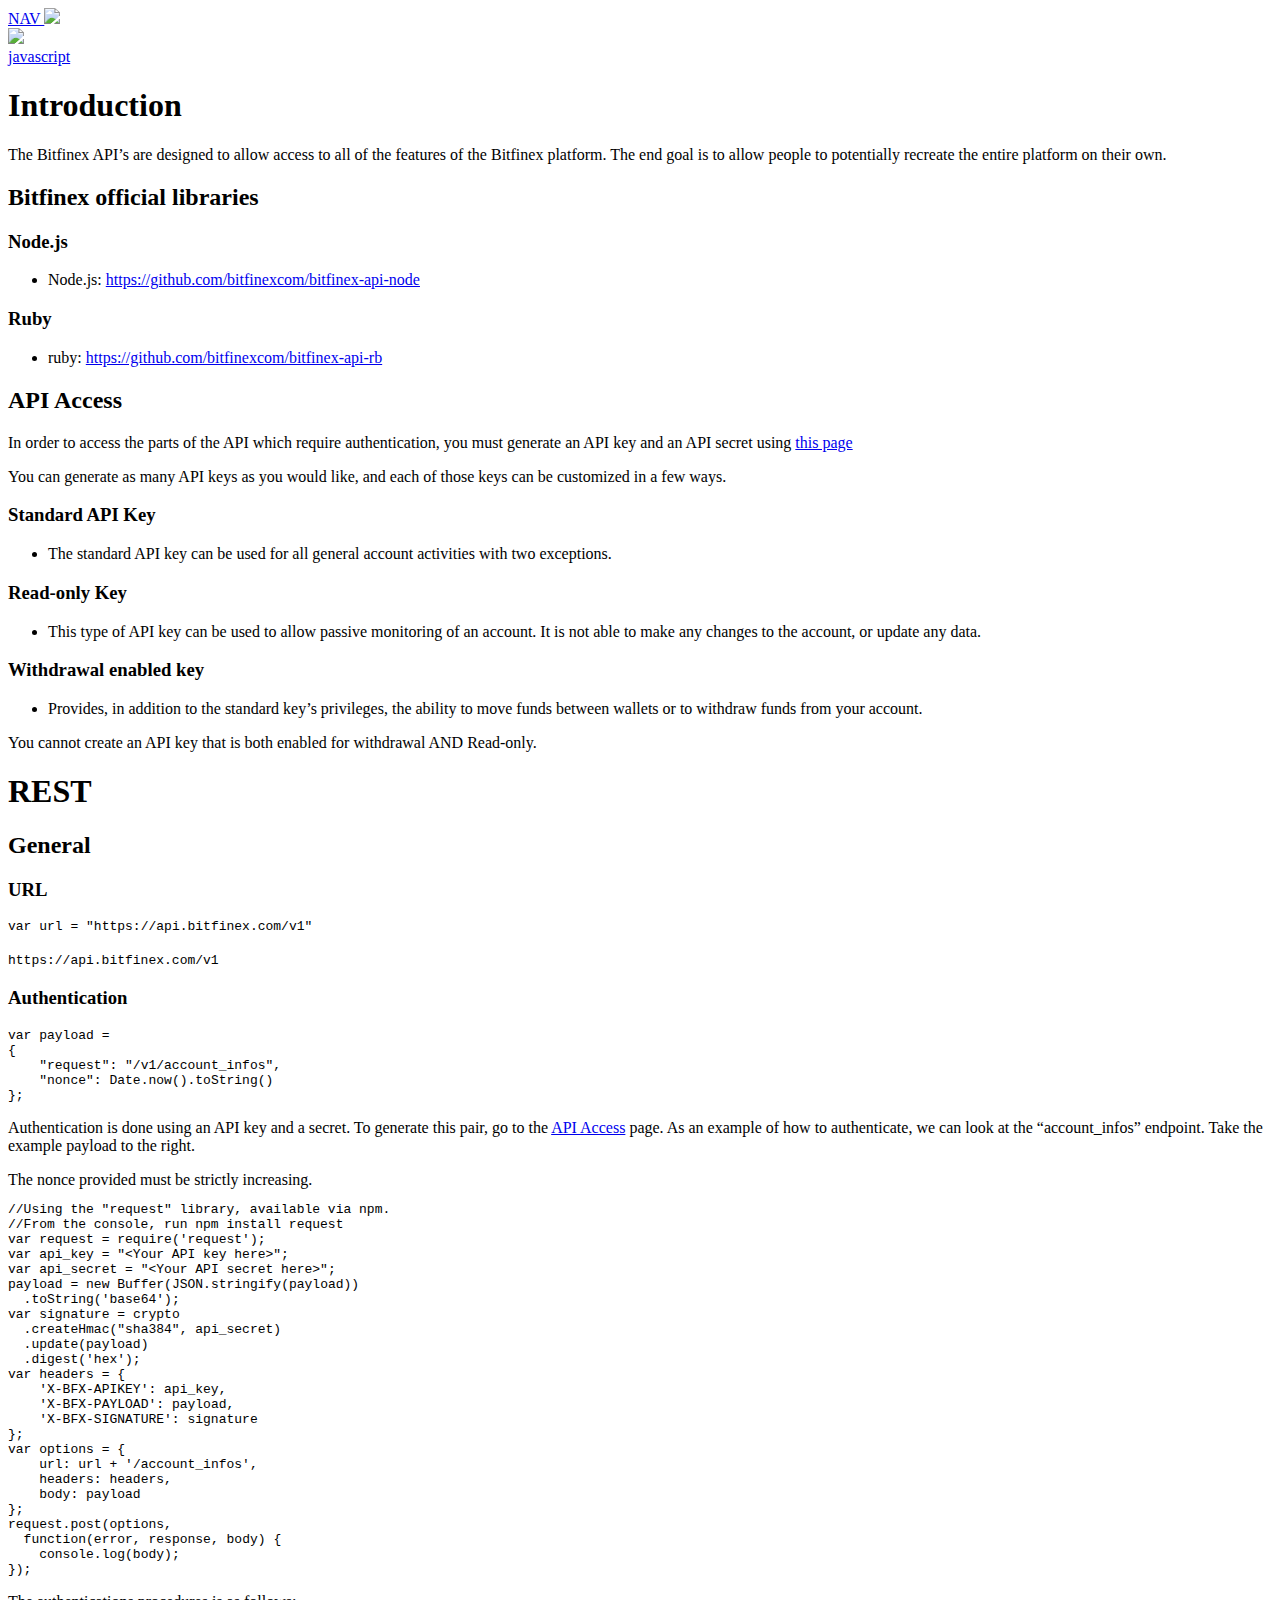
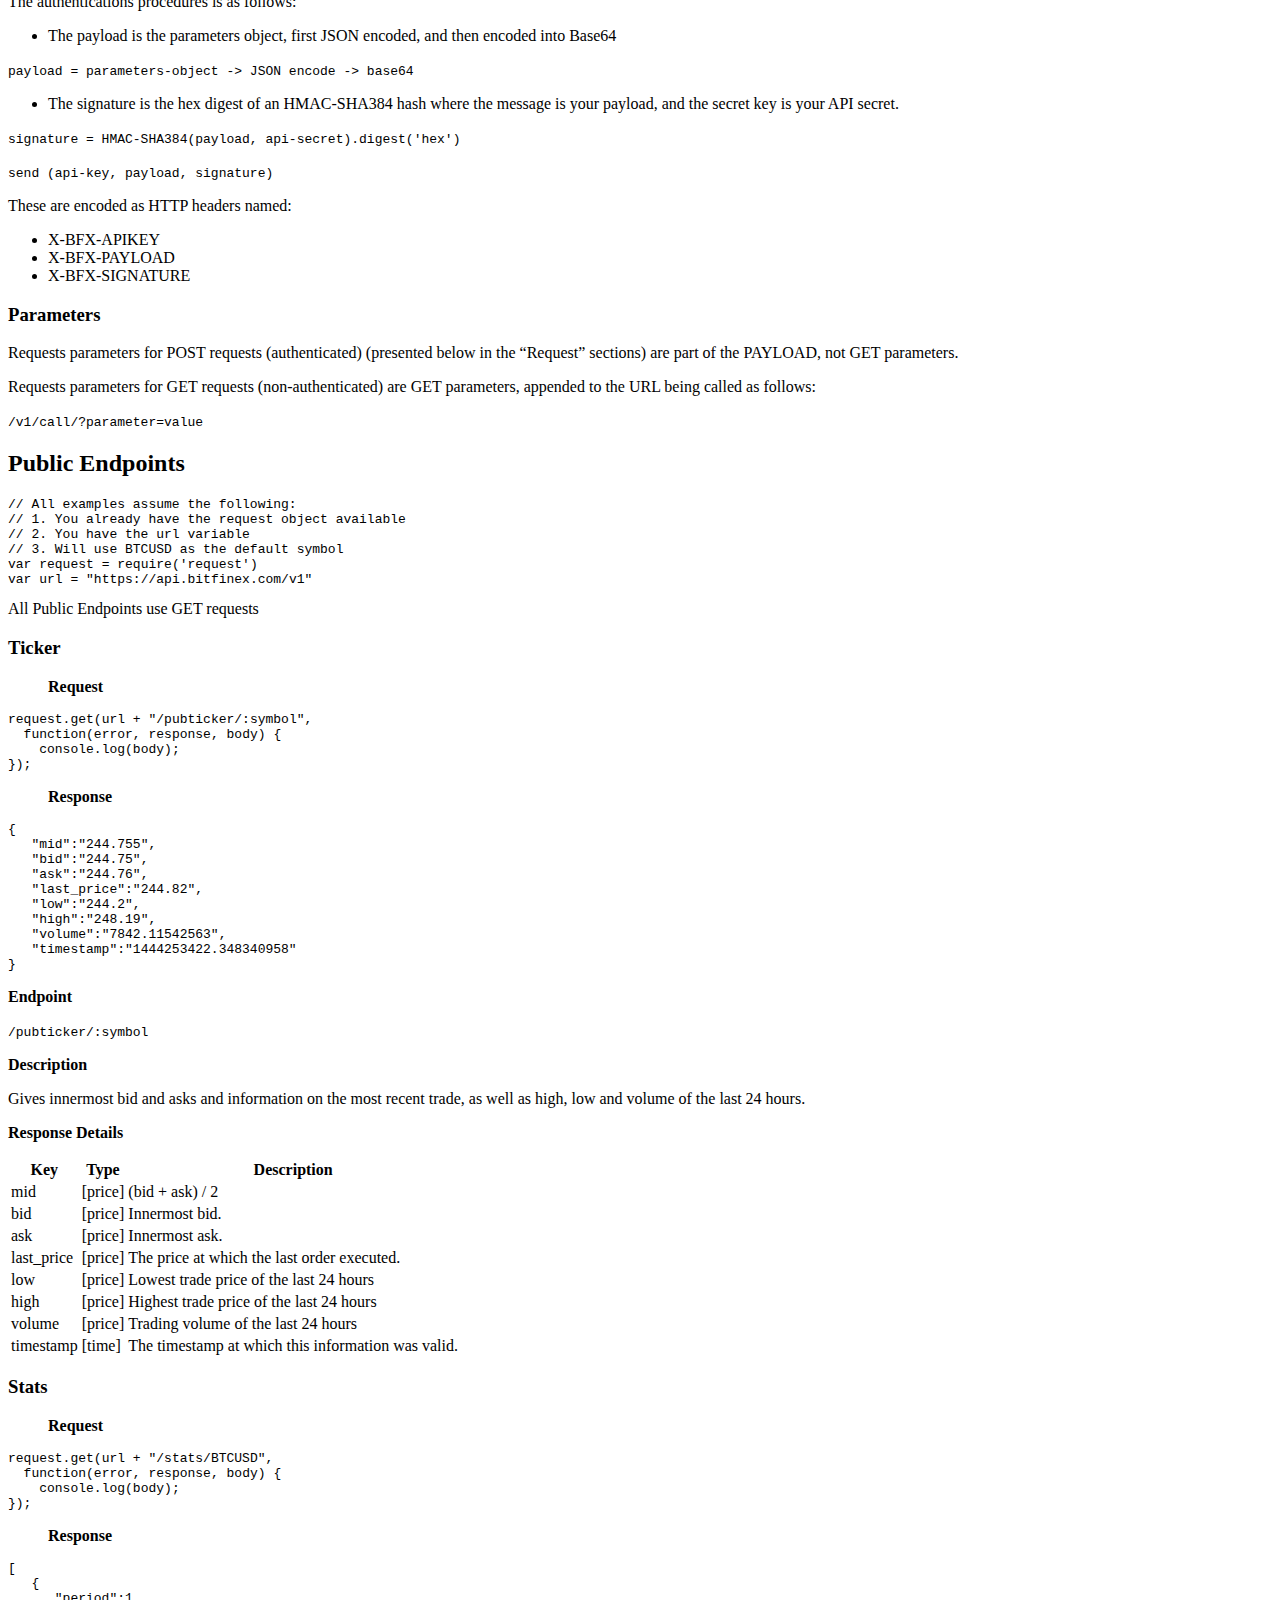
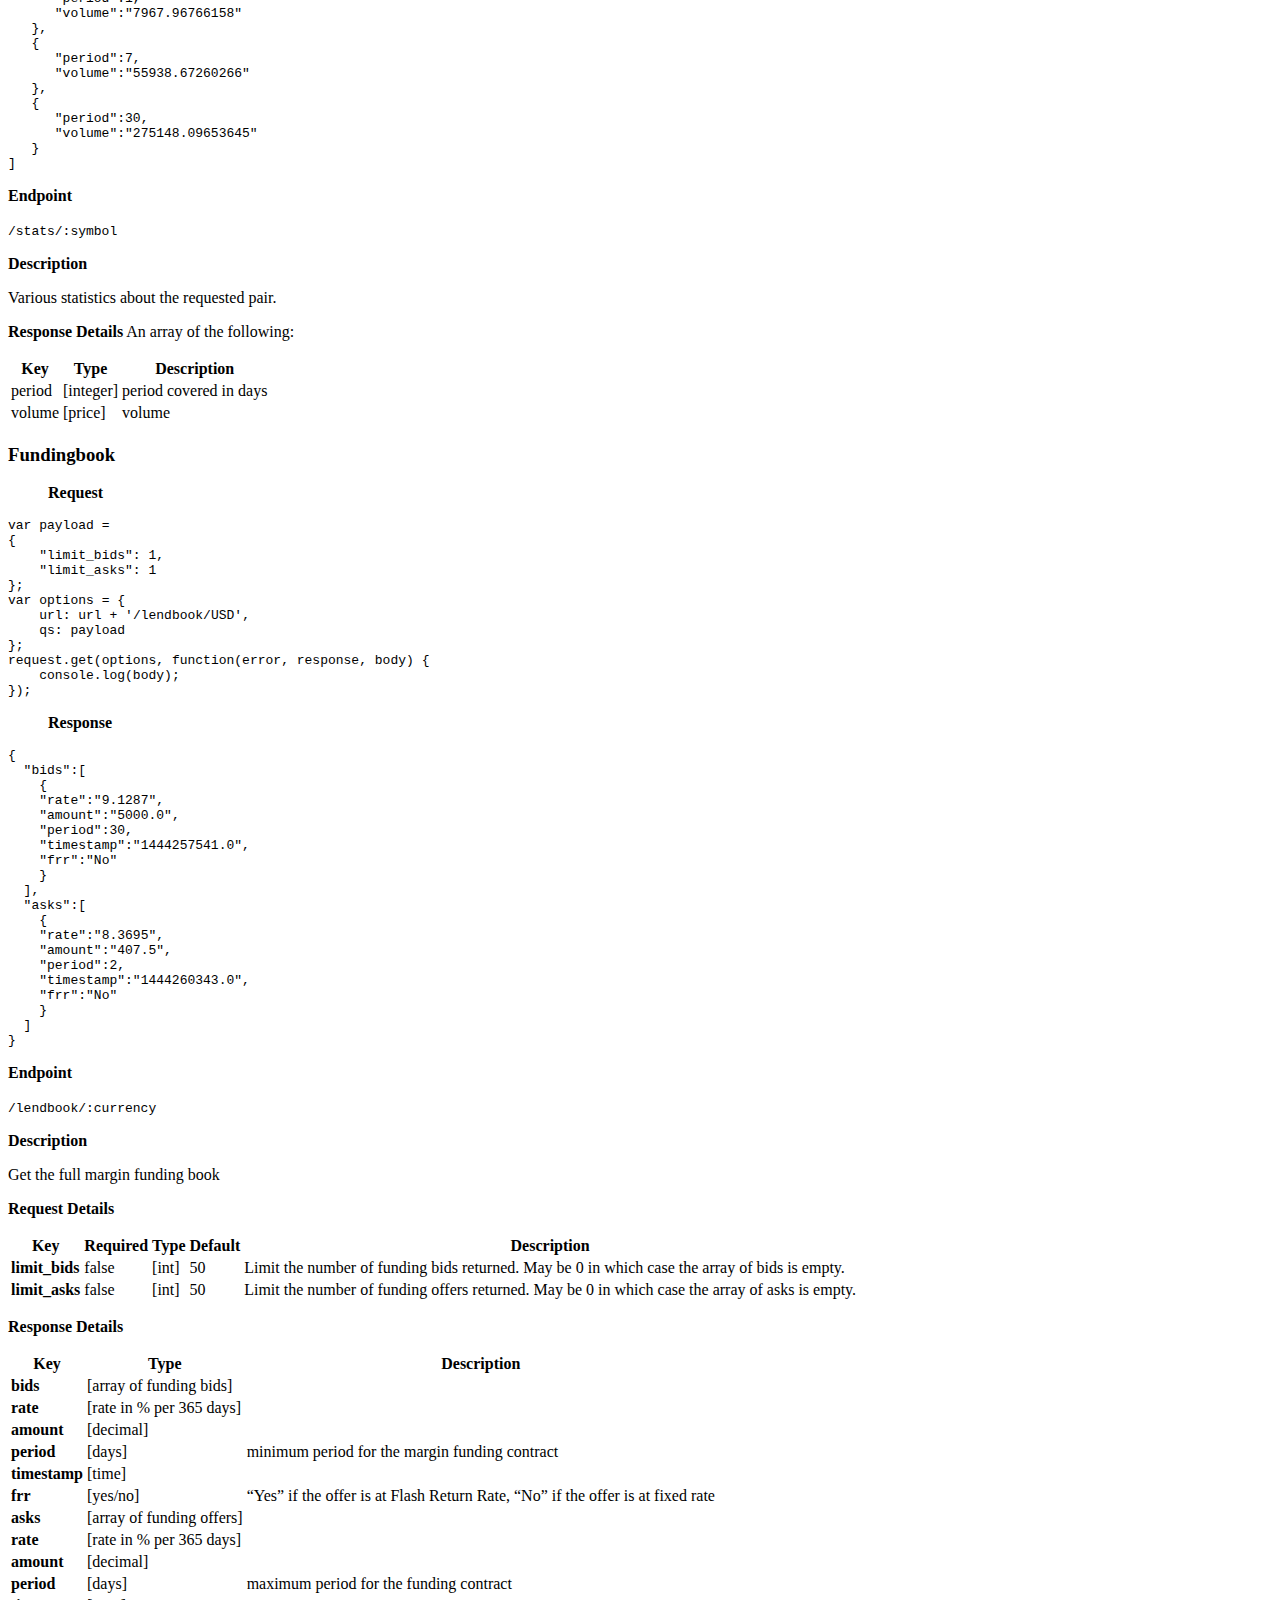
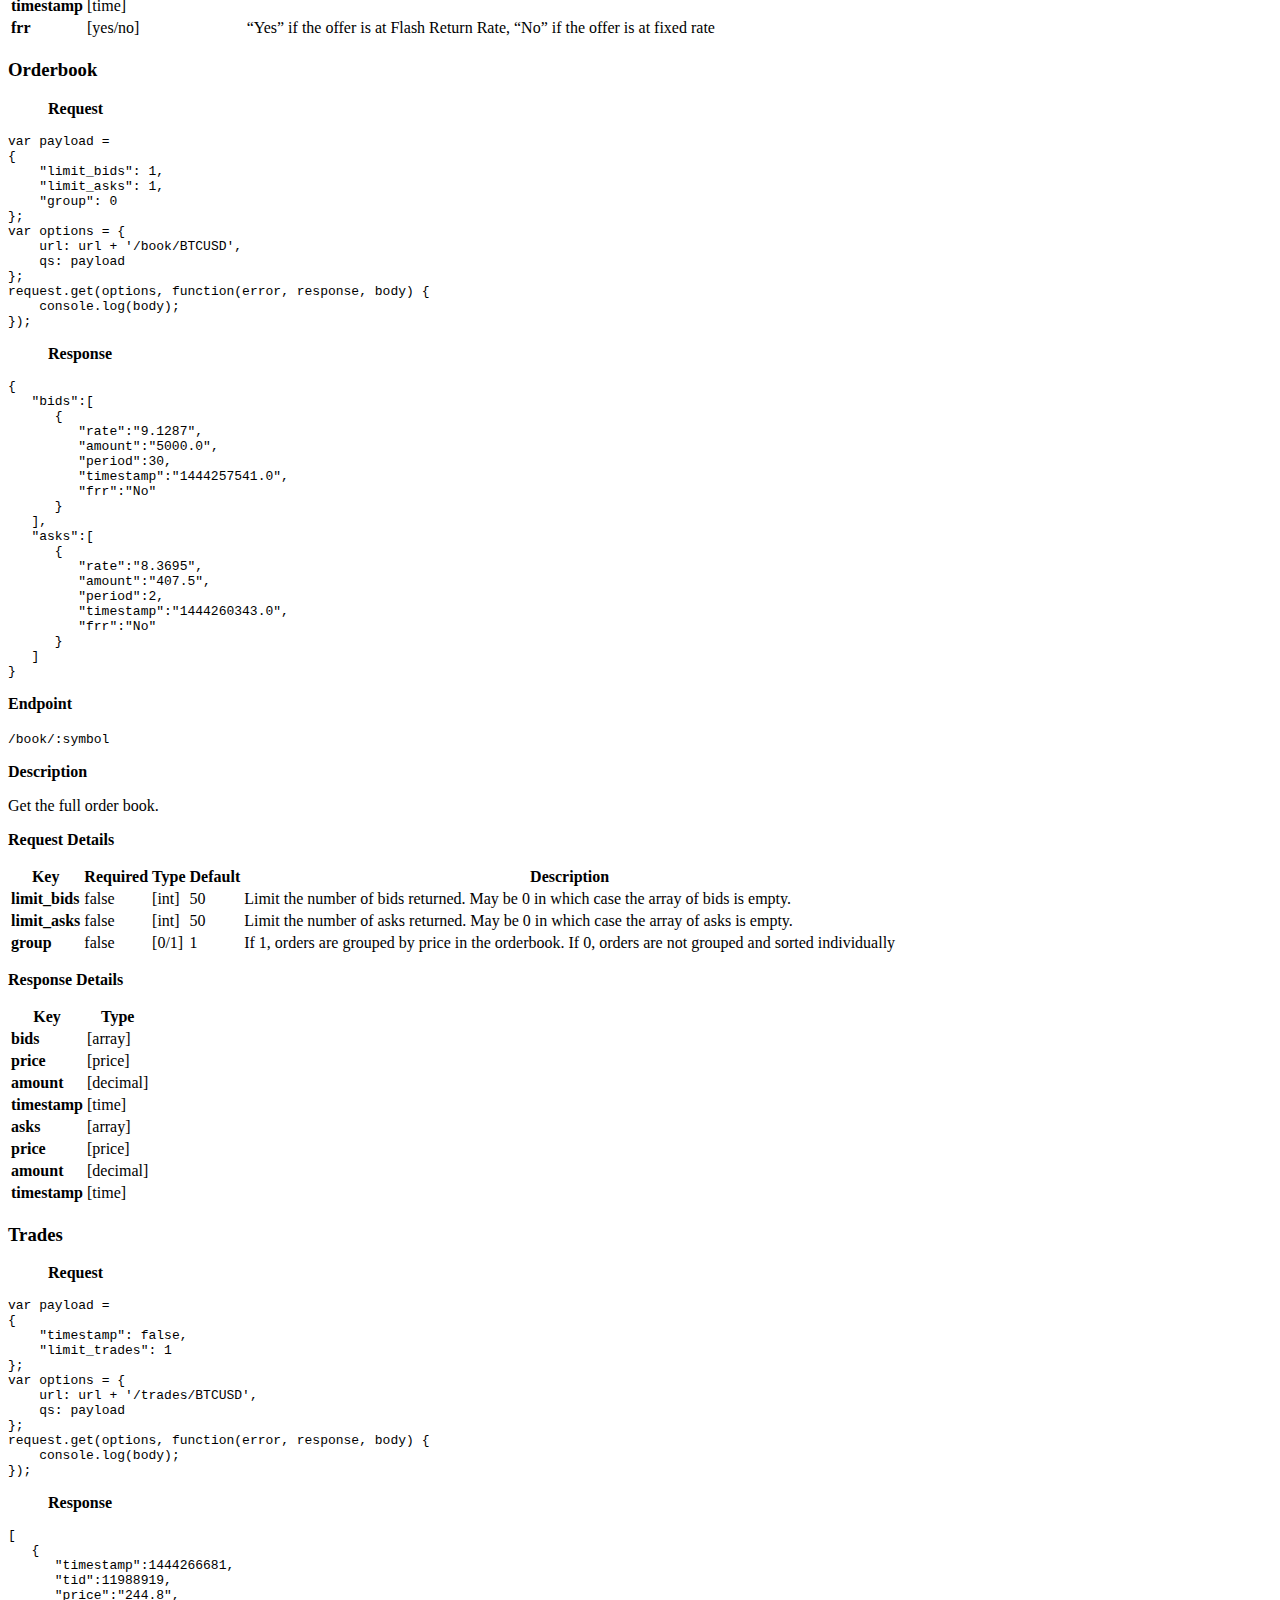
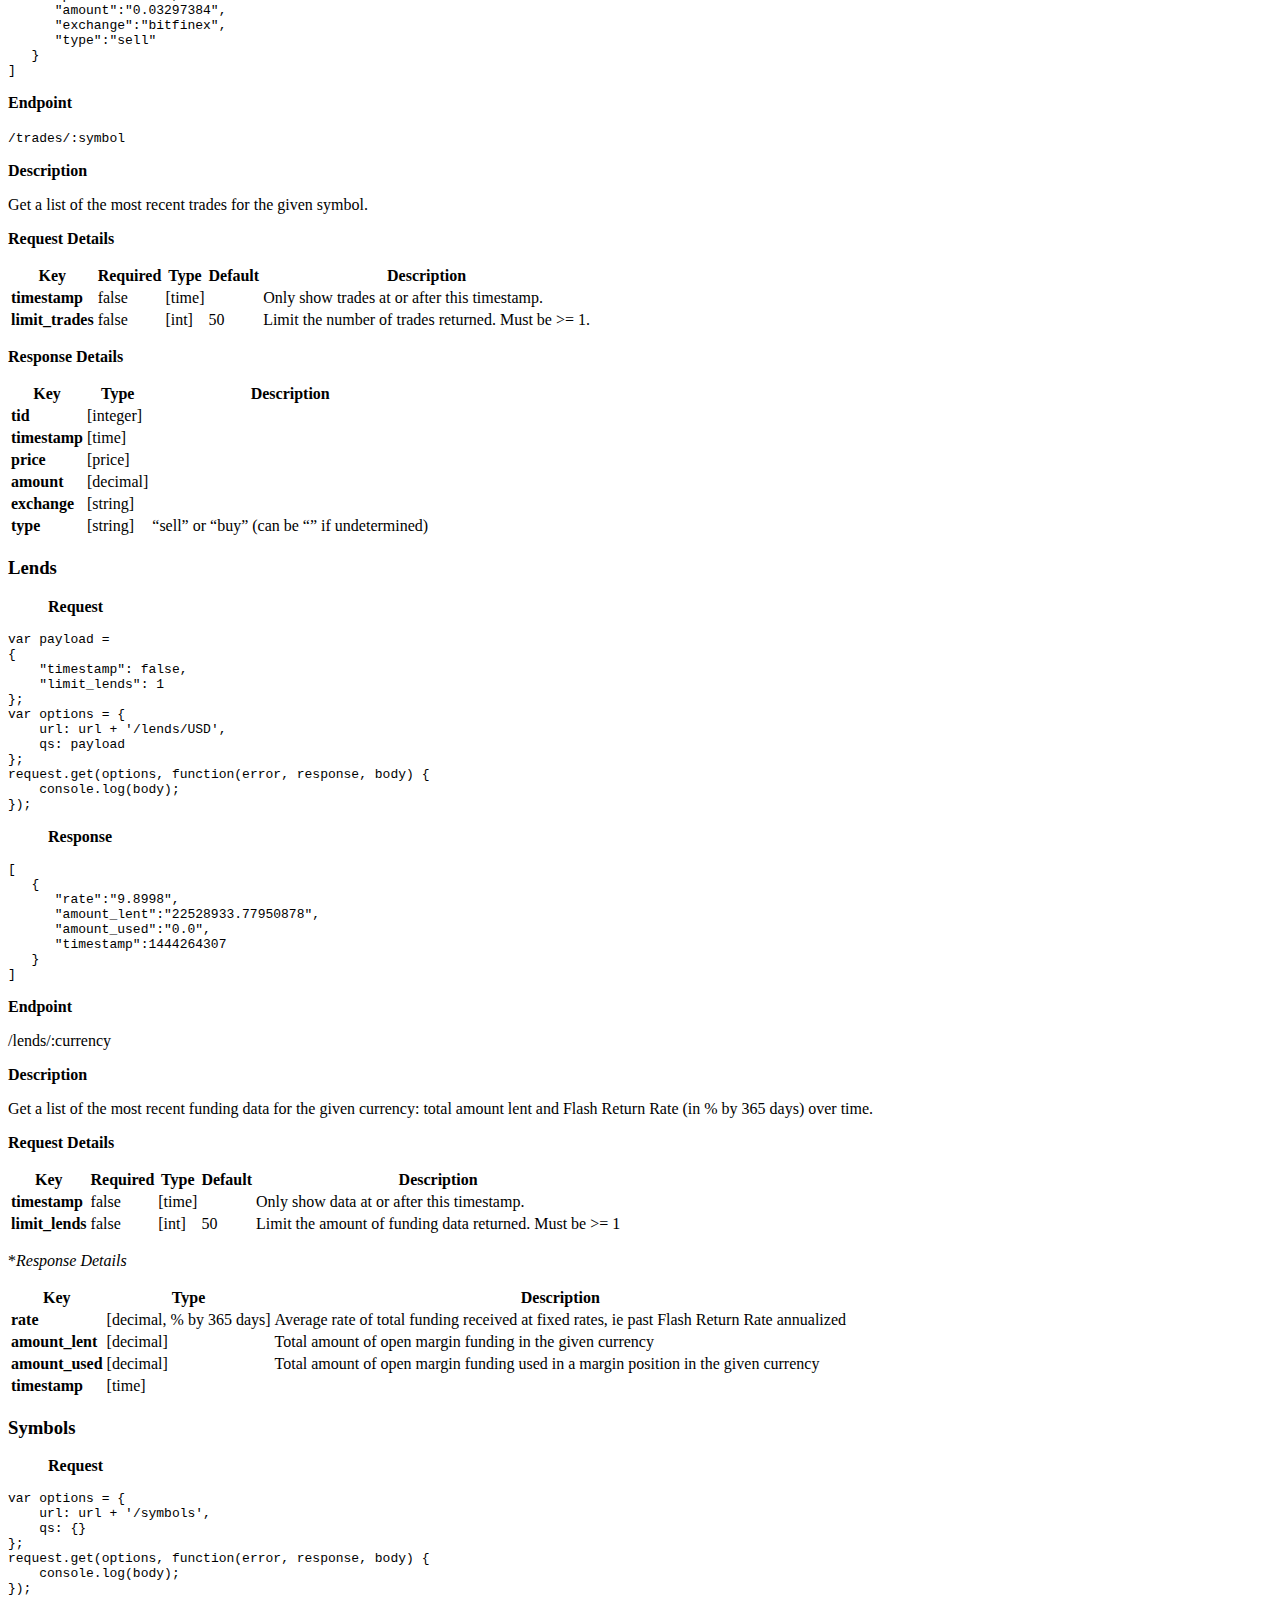
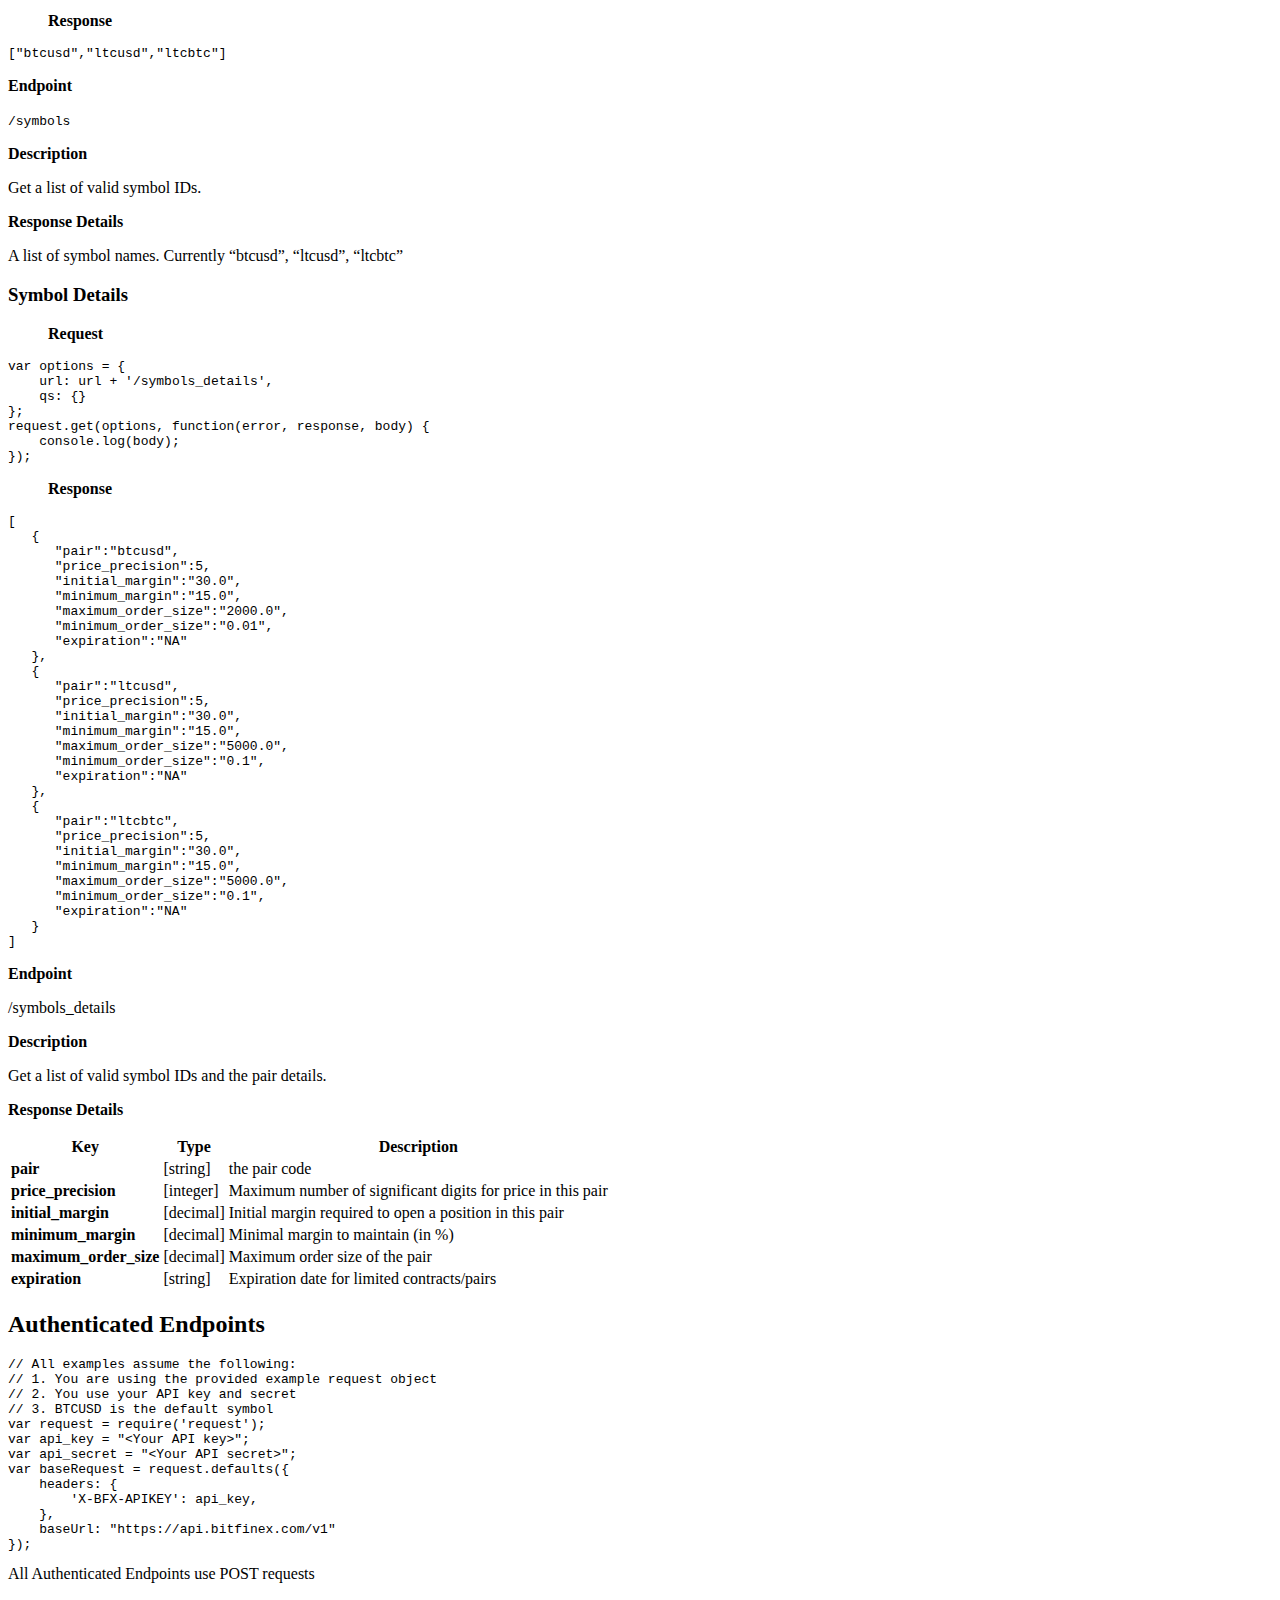
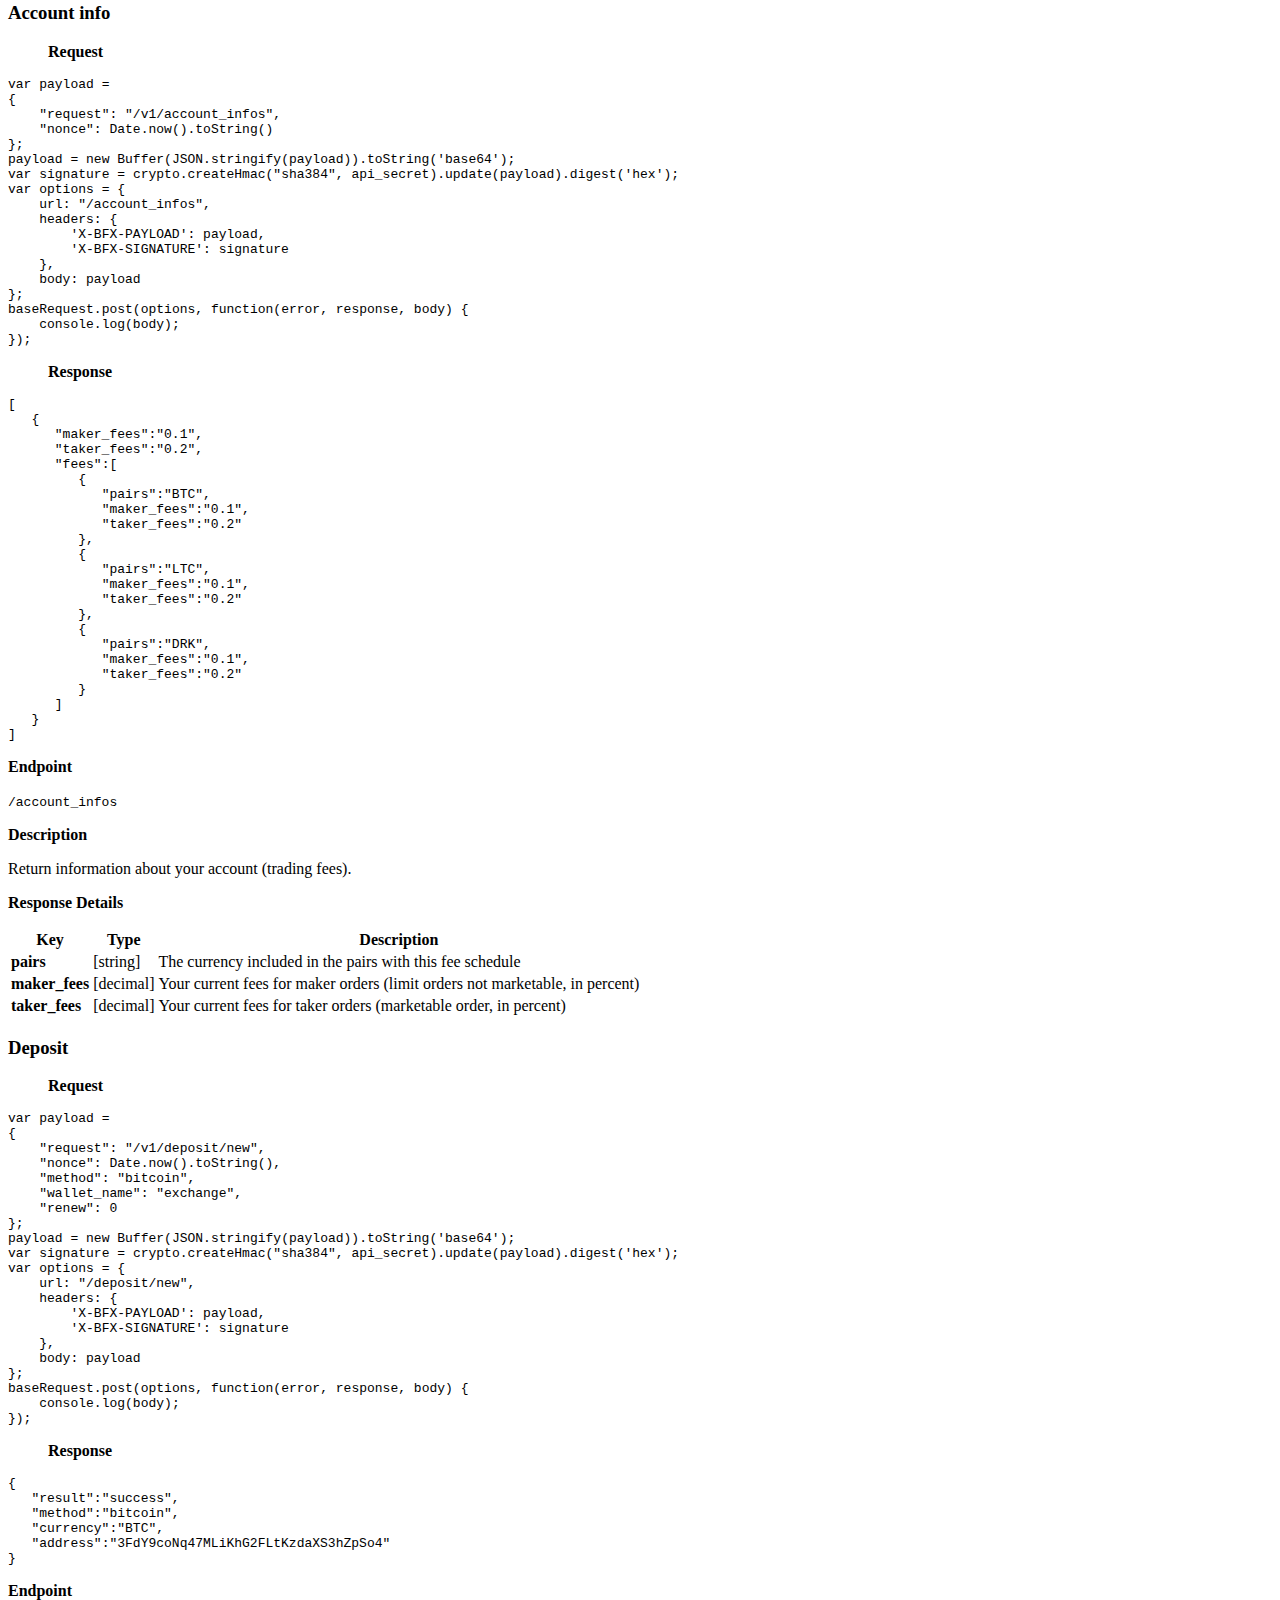
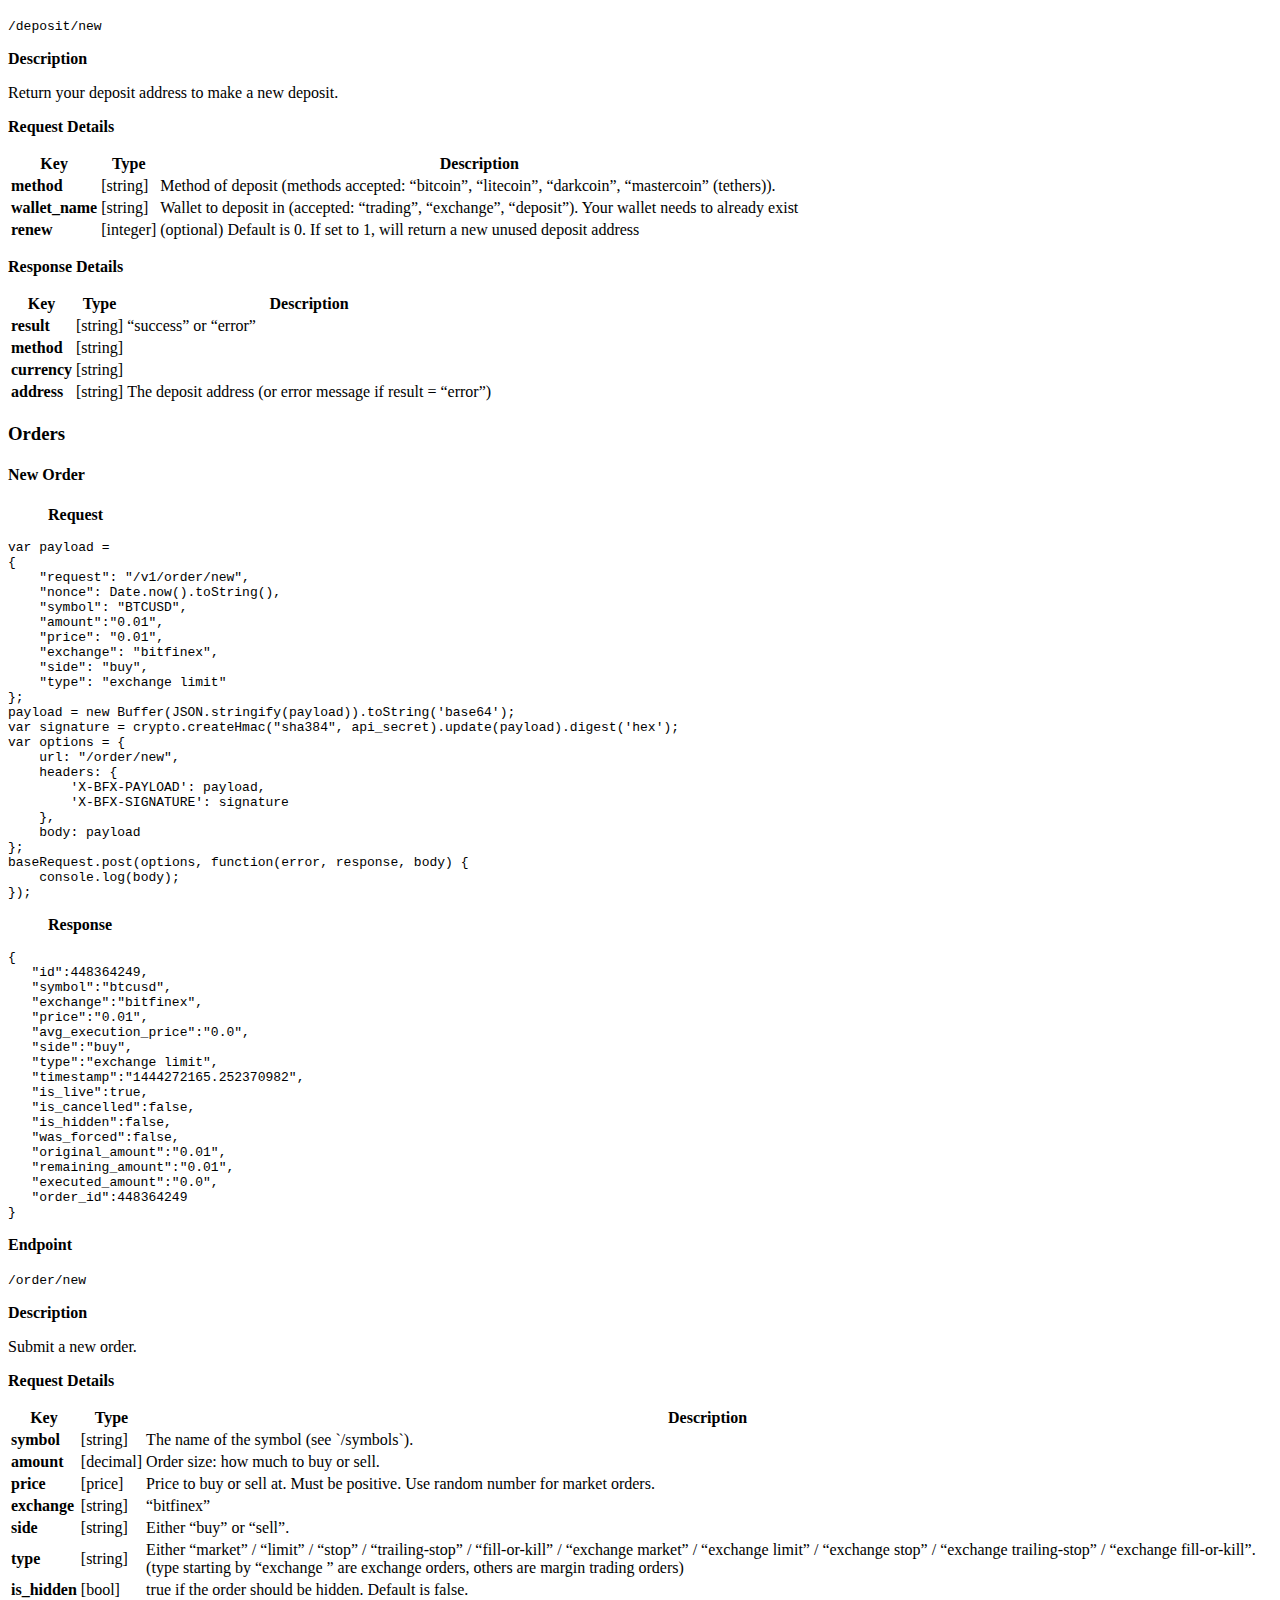
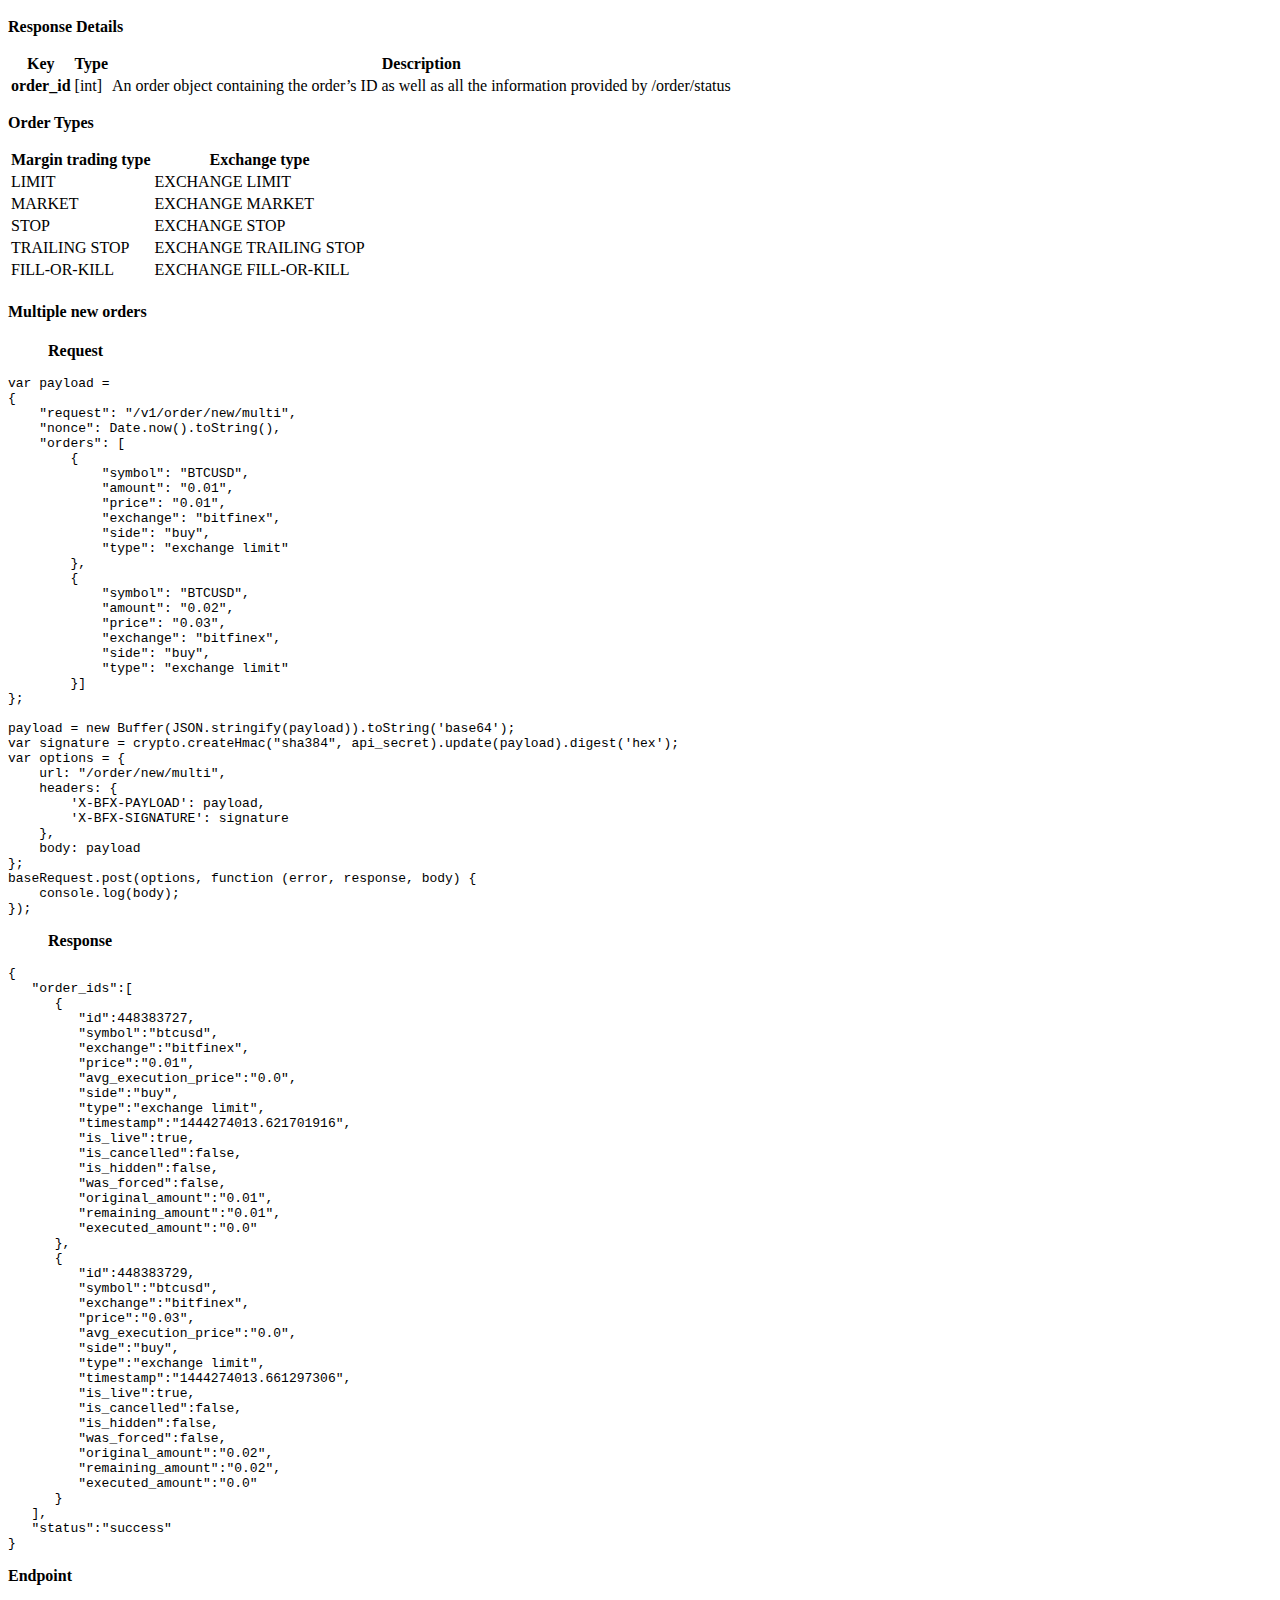
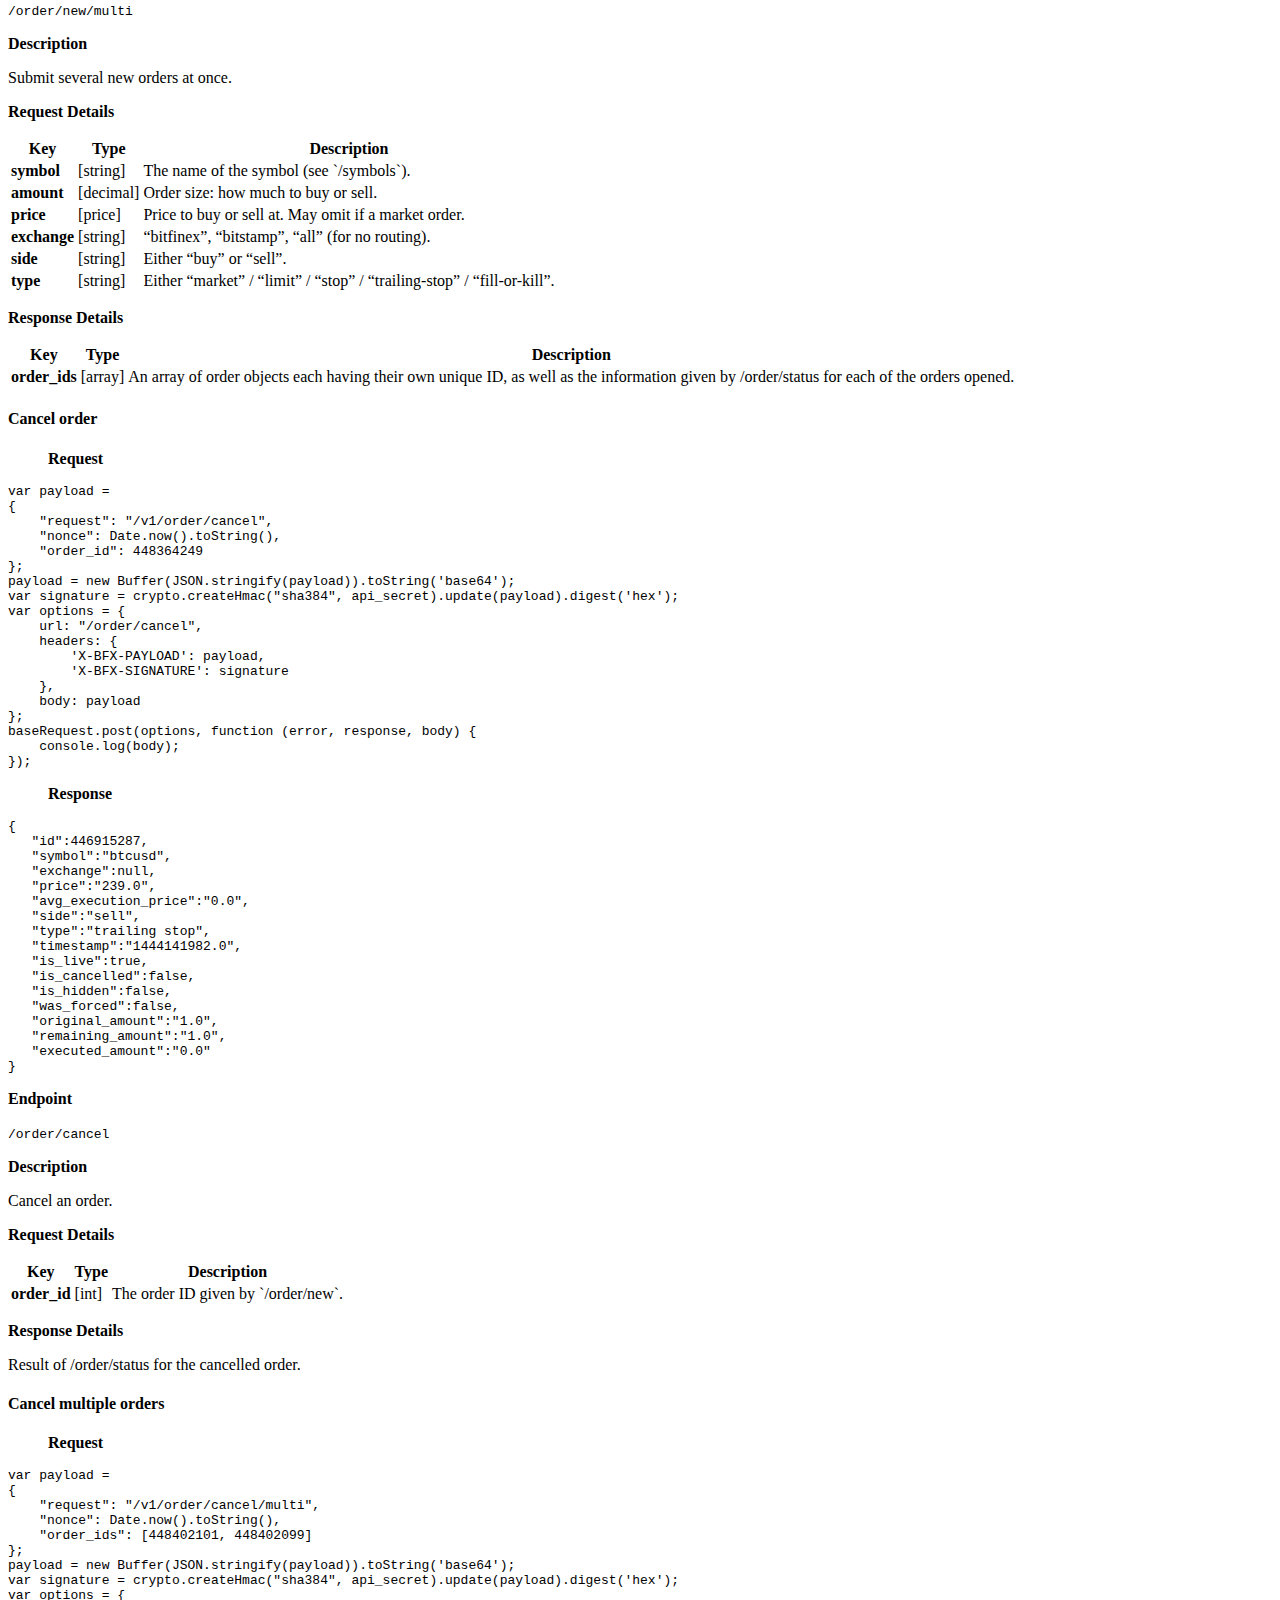
==== index.html @ 169b09fe "Site updated to 2080ed9" ====
<!doctype html>
<html>
  <head>
    <meta charset="utf-8">
    <meta content="IE=edge,chrome=1" http-equiv="X-UA-Compatible">
    <meta name="viewport" content="width=device-width, initial-scale=1, maximum-scale=1">
    <title>API Reference</title>

    <link href="stylesheets/screen.css" rel="stylesheet" type="text/css" media="screen" />
    <link href="stylesheets/print.css" rel="stylesheet" type="text/css" media="print" />
    <script src="https://ajax.googleapis.com/ajax/libs/jquery/2.1.3/jquery.min.js"></script>
      <script src="javascripts/all_nosearch.js" type="text/javascript"></script>

      <script>
        $(function() {
          setupLanguages(["javascript"]);
        });
      </script>
  </head>

  <body class="index">
    <a href="#" id="nav-button">
      <span>
        NAV
        <img src="images/navbar.png" />
      </span>
    </a>
    <div class="tocify-wrapper">
      <img src="images/logo.png" />
        <div class="lang-selector">
              <a href="#" data-language-name="javascript">javascript</a>
        </div>
      <div id="toc">
      </div>
    </div>
    <div class="page-wrapper">
      <div class="dark-box"></div>
      <div class="content">
        
          <h1 id="introduction">Introduction</h1>

<p>The Bitfinex API&rsquo;s are designed to allow access to all of the features of the Bitfinex platform. The end goal is to
allow people to potentially recreate the entire platform on their own.</p>

<h2 id="bitfinex-official-libraries">Bitfinex official libraries</h2>

<h3 id="node-js">Node.js</h3>

<ul>
<li>Node.js: <a href="https://github.com/bitfinexcom/bitfinex-api-node">https://github.com/bitfinexcom/bitfinex-api-node</a></li>
</ul>

<h3 id="ruby">Ruby</h3>

<ul>
<li>ruby: <a href="https://github.com/bitfinexcom/bitfinex-api-rb">https://github.com/bitfinexcom/bitfinex-api-rb</a></li>
</ul>

<h2 id="api-access">API Access</h2>

<p>In order to access the parts of the API which require authentication, you must generate an API key and an API secret
using <a href="https://www.bitfinex.com/account/api">this page</a></p>

<p>You can generate as many API keys as you would like, and each of those keys can be customized in a few ways.</p>

<h3 id="standard-api-key">Standard API Key</h3>

<ul>
<li>The standard API key can be used for all general account activities with two exceptions.</li>
</ul>

<h3 id="read-only-key">Read-only Key</h3>

<ul>
<li>This type of API key can be used to allow passive monitoring of an account. It is not able to make any changes to the
account, or update any data.</li>
</ul>

<h3 id="withdrawal-enabled-key">Withdrawal enabled key</h3>

<ul>
<li>Provides, in addition to the standard key&rsquo;s privileges, the ability to move funds between 
wallets or to withdraw funds from your account.</li>
</ul>

<aside class="notice">
You cannot create an API key that is both enabled for withdrawal AND Read-only.
</aside>

          <h1 id="rest">REST</h1>

<h2 id="general">General</h2>

<h3 id="url">URL</h3>
<pre class="highlight javascript"><code><span class="kd">var</span> <span class="nx">url</span> <span class="o">=</span> <span class="s2">"https://api.bitfinex.com/v1"</span>
</code></pre>

<p><code class="prettyprint">https://api.bitfinex.com/v1</code></p>

<h3 id="authentication">Authentication</h3>
<pre class="highlight javascript"><code><span class="kd">var</span> <span class="nx">payload</span> <span class="o">=</span>
<span class="p">{</span>
    <span class="s2">"request"</span><span class="p">:</span> <span class="s2">"/v1/account_infos"</span><span class="p">,</span>
    <span class="s2">"nonce"</span><span class="p">:</span> <span class="nb">Date</span><span class="p">.</span><span class="nx">now</span><span class="p">().</span><span class="nx">toString</span><span class="p">()</span>
<span class="p">};</span>
</code></pre>

<p>Authentication is done using an API key and a secret. To generate this pair, 
go to the <a href="https://www.bitfinex.com/account/api">API Access</a> page.
As an example of how to authenticate, we can look at the &ldquo;account_infos&rdquo; endpoint.
Take the example payload to the right.</p>

<aside class="warning">
The nonce provided must be strictly increasing.
</aside>
<pre class="highlight javascript"><code><span class="c1">//Using the "request" library, available via npm.</span>
<span class="c1">//From the console, run npm install request</span>
<span class="kd">var</span> <span class="nx">request</span> <span class="o">=</span> <span class="nx">require</span><span class="p">(</span><span class="s1">'request'</span><span class="p">);</span>
<span class="kd">var</span> <span class="nx">api_key</span> <span class="o">=</span> <span class="s2">"&lt;Your API key here&gt;"</span><span class="p">;</span>
<span class="kd">var</span> <span class="nx">api_secret</span> <span class="o">=</span> <span class="s2">"&lt;Your API secret here&gt;"</span><span class="p">;</span>
<span class="nx">payload</span> <span class="o">=</span> <span class="k">new</span> <span class="nx">Buffer</span><span class="p">(</span><span class="nx">JSON</span><span class="p">.</span><span class="nx">stringify</span><span class="p">(</span><span class="nx">payload</span><span class="p">))</span>
  <span class="p">.</span><span class="nx">toString</span><span class="p">(</span><span class="s1">'base64'</span><span class="p">);</span>
<span class="kd">var</span> <span class="nx">signature</span> <span class="o">=</span> <span class="nx">crypto</span>
  <span class="p">.</span><span class="nx">createHmac</span><span class="p">(</span><span class="s2">"sha384"</span><span class="p">,</span> <span class="nx">api_secret</span><span class="p">)</span>
  <span class="p">.</span><span class="nx">update</span><span class="p">(</span><span class="nx">payload</span><span class="p">)</span>
  <span class="p">.</span><span class="nx">digest</span><span class="p">(</span><span class="s1">'hex'</span><span class="p">);</span>
<span class="kd">var</span> <span class="nx">headers</span> <span class="o">=</span> <span class="p">{</span>
    <span class="s1">'X-BFX-APIKEY'</span><span class="p">:</span> <span class="nx">api_key</span><span class="p">,</span>
    <span class="s1">'X-BFX-PAYLOAD'</span><span class="p">:</span> <span class="nx">payload</span><span class="p">,</span>
    <span class="s1">'X-BFX-SIGNATURE'</span><span class="p">:</span> <span class="nx">signature</span>
<span class="p">};</span>
<span class="kd">var</span> <span class="nx">options</span> <span class="o">=</span> <span class="p">{</span>
    <span class="na">url</span><span class="p">:</span> <span class="nx">url</span> <span class="o">+</span> <span class="s1">'/account_infos'</span><span class="p">,</span>
    <span class="na">headers</span><span class="p">:</span> <span class="nx">headers</span><span class="p">,</span>
    <span class="na">body</span><span class="p">:</span> <span class="nx">payload</span>
<span class="p">};</span>
<span class="nx">request</span><span class="p">.</span><span class="nx">post</span><span class="p">(</span><span class="nx">options</span><span class="p">,</span> 
  <span class="kd">function</span><span class="p">(</span><span class="nx">error</span><span class="p">,</span> <span class="nx">response</span><span class="p">,</span> <span class="nx">body</span><span class="p">)</span> <span class="p">{</span>
    <span class="nx">console</span><span class="p">.</span><span class="nx">log</span><span class="p">(</span><span class="nx">body</span><span class="p">);</span>
<span class="p">});</span>
</code></pre>

<p>The authentications procedures is as follows:</p>

<ul>
<li>The payload is the parameters object, first JSON encoded, and then encoded into Base64</li>
</ul>

<p><code class="prettyprint">payload = parameters-object -&gt; JSON encode -&gt; base64</code></p>

<ul>
<li>The signature is the hex digest of an HMAC-SHA384 hash where the message is your payload, and the secret key is your API secret.</li>
</ul>

<p><code class="prettyprint">signature = HMAC-SHA384(payload, api-secret).digest(&#39;hex&#39;)</code></p>

<p><code class="prettyprint">send (api-key, payload, signature)</code></p>

<p>These are encoded as HTTP headers named:</p>

<ul>
<li>X-BFX-APIKEY</li>
<li>X-BFX-PAYLOAD</li>
<li>X-BFX-SIGNATURE</li>
</ul>

<h3 id="parameters">Parameters</h3>

<p>Requests parameters for POST requests (authenticated) (presented below in the &ldquo;Request&rdquo; sections) 
are part of the PAYLOAD, not GET parameters.</p>

<p>Requests parameters for GET requests (non-authenticated) are GET parameters, 
appended to the URL being called as follows:</p>

<p><code class="prettyprint">/v1/call/?parameter=value</code></p>

<h2 id="public-endpoints">Public Endpoints</h2>
<pre class="highlight javascript"><code><span class="c1">// All examples assume the following:</span>
<span class="c1">// 1. You already have the request object available</span>
<span class="c1">// 2. You have the url variable</span>
<span class="c1">// 3. Will use BTCUSD as the default symbol</span>
<span class="kd">var</span> <span class="nx">request</span> <span class="o">=</span> <span class="nx">require</span><span class="p">(</span><span class="s1">'request'</span><span class="p">)</span>
<span class="kd">var</span> <span class="nx">url</span> <span class="o">=</span> <span class="s2">"https://api.bitfinex.com/v1"</span>
</code></pre>

<aside class="notice">
All Public Endpoints use GET requests
</aside>

<h3 id="ticker">Ticker</h3>

<blockquote>
<p><strong>Request</strong></p>
</blockquote>
<pre class="highlight javascript"><code><span class="nx">request</span><span class="p">.</span><span class="nx">get</span><span class="p">(</span><span class="nx">url</span> <span class="o">+</span> <span class="s2">"/pubticker/:symbol"</span><span class="p">,</span> 
  <span class="kd">function</span><span class="p">(</span><span class="nx">error</span><span class="p">,</span> <span class="nx">response</span><span class="p">,</span> <span class="nx">body</span><span class="p">)</span> <span class="p">{</span>
    <span class="nx">console</span><span class="p">.</span><span class="nx">log</span><span class="p">(</span><span class="nx">body</span><span class="p">);</span>
<span class="p">});</span>
</code></pre>

<blockquote>
<p><strong>Response</strong></p>
</blockquote>
<pre class="highlight json"><code><span class="p">{</span><span class="w">  
   </span><span class="nt">"mid"</span><span class="p">:</span><span class="s2">"244.755"</span><span class="p">,</span><span class="w">
   </span><span class="nt">"bid"</span><span class="p">:</span><span class="s2">"244.75"</span><span class="p">,</span><span class="w">
   </span><span class="nt">"ask"</span><span class="p">:</span><span class="s2">"244.76"</span><span class="p">,</span><span class="w">
   </span><span class="nt">"last_price"</span><span class="p">:</span><span class="s2">"244.82"</span><span class="p">,</span><span class="w">
   </span><span class="nt">"low"</span><span class="p">:</span><span class="s2">"244.2"</span><span class="p">,</span><span class="w">
   </span><span class="nt">"high"</span><span class="p">:</span><span class="s2">"248.19"</span><span class="p">,</span><span class="w">
   </span><span class="nt">"volume"</span><span class="p">:</span><span class="s2">"7842.11542563"</span><span class="p">,</span><span class="w">
   </span><span class="nt">"timestamp"</span><span class="p">:</span><span class="s2">"1444253422.348340958"</span><span class="w">
</span><span class="p">}</span><span class="w">
</span></code></pre>

<p><strong>Endpoint</strong></p>

<p><code class="prettyprint">/pubticker/:symbol</code></p>

<p><strong>Description</strong></p>

<p>Gives innermost bid and asks and information on the most recent trade, 
as well as high, low and volume of the last 24 hours.</p>

<p><strong>Response Details</strong></p>

<table><thead>
<tr>
<th>Key</th>
<th>Type</th>
<th>Description</th>
</tr>
</thead><tbody>
<tr>
<td>mid</td>
<td>[price]</td>
<td>(bid + ask) / 2</td>
</tr>
<tr>
<td>bid</td>
<td>[price]</td>
<td>Innermost bid.</td>
</tr>
<tr>
<td>ask</td>
<td>[price]</td>
<td>Innermost ask.</td>
</tr>
<tr>
<td>last_price</td>
<td>[price]</td>
<td>The price at which the last order executed.</td>
</tr>
<tr>
<td>low</td>
<td>[price]</td>
<td>Lowest trade price of the last 24 hours</td>
</tr>
<tr>
<td>high</td>
<td>[price]</td>
<td>Highest trade price of the last 24 hours</td>
</tr>
<tr>
<td>volume</td>
<td>[price]</td>
<td>Trading volume of the last 24 hours</td>
</tr>
<tr>
<td>timestamp</td>
<td>[time]</td>
<td>The timestamp at which this information was valid.</td>
</tr>
</tbody></table>

<h3 id="stats">Stats</h3>

<blockquote>
<p><strong>Request</strong></p>
</blockquote>
<pre class="highlight javascript"><code><span class="nx">request</span><span class="p">.</span><span class="nx">get</span><span class="p">(</span><span class="nx">url</span> <span class="o">+</span> <span class="s2">"/stats/BTCUSD"</span><span class="p">,</span> 
  <span class="kd">function</span><span class="p">(</span><span class="nx">error</span><span class="p">,</span> <span class="nx">response</span><span class="p">,</span> <span class="nx">body</span><span class="p">)</span> <span class="p">{</span>
    <span class="nx">console</span><span class="p">.</span><span class="nx">log</span><span class="p">(</span><span class="nx">body</span><span class="p">);</span>
<span class="p">});</span>
</code></pre>

<blockquote>
<p><strong>Response</strong></p>
</blockquote>
<pre class="highlight json"><code><span class="p">[</span><span class="w">  
   </span><span class="p">{</span><span class="w">  
      </span><span class="nt">"period"</span><span class="p">:</span><span class="mi">1</span><span class="p">,</span><span class="w">
      </span><span class="nt">"volume"</span><span class="p">:</span><span class="s2">"7967.96766158"</span><span class="w">
   </span><span class="p">},</span><span class="w">
   </span><span class="p">{</span><span class="w">  
      </span><span class="nt">"period"</span><span class="p">:</span><span class="mi">7</span><span class="p">,</span><span class="w">
      </span><span class="nt">"volume"</span><span class="p">:</span><span class="s2">"55938.67260266"</span><span class="w">
   </span><span class="p">},</span><span class="w">
   </span><span class="p">{</span><span class="w">  
      </span><span class="nt">"period"</span><span class="p">:</span><span class="mi">30</span><span class="p">,</span><span class="w">
      </span><span class="nt">"volume"</span><span class="p">:</span><span class="s2">"275148.09653645"</span><span class="w">
   </span><span class="p">}</span><span class="w">
</span><span class="p">]</span><span class="w">
</span></code></pre>

<p><strong>Endpoint</strong></p>

<p><code class="prettyprint">/stats/:symbol</code></p>

<p><strong>Description</strong></p>

<p>Various statistics about the requested pair.</p>

<p><strong>Response Details</strong>
An array of the following:</p>

<table><thead>
<tr>
<th>Key</th>
<th>Type</th>
<th>Description</th>
</tr>
</thead><tbody>
<tr>
<td>period</td>
<td>[integer]</td>
<td>period covered in days</td>
</tr>
<tr>
<td>volume</td>
<td>[price]</td>
<td>volume</td>
</tr>
</tbody></table>

<h3 id="fundingbook">Fundingbook</h3>

<blockquote>
<p><strong>Request</strong></p>
</blockquote>
<pre class="highlight javascript"><code><span class="kd">var</span> <span class="nx">payload</span> <span class="o">=</span>
<span class="p">{</span>
    <span class="s2">"limit_bids"</span><span class="p">:</span> <span class="mi">1</span><span class="p">,</span>
    <span class="s2">"limit_asks"</span><span class="p">:</span> <span class="mi">1</span>
<span class="p">};</span>
<span class="kd">var</span> <span class="nx">options</span> <span class="o">=</span> <span class="p">{</span>
    <span class="na">url</span><span class="p">:</span> <span class="nx">url</span> <span class="o">+</span> <span class="s1">'/lendbook/USD'</span><span class="p">,</span>
    <span class="na">qs</span><span class="p">:</span> <span class="nx">payload</span>
<span class="p">};</span>
<span class="nx">request</span><span class="p">.</span><span class="nx">get</span><span class="p">(</span><span class="nx">options</span><span class="p">,</span> <span class="kd">function</span><span class="p">(</span><span class="nx">error</span><span class="p">,</span> <span class="nx">response</span><span class="p">,</span> <span class="nx">body</span><span class="p">)</span> <span class="p">{</span>
    <span class="nx">console</span><span class="p">.</span><span class="nx">log</span><span class="p">(</span><span class="nx">body</span><span class="p">);</span>
<span class="p">});</span>
</code></pre>

<blockquote>
<p><strong>Response</strong></p>
</blockquote>
<pre class="highlight json"><code><span class="p">{</span><span class="w">
  </span><span class="nt">"bids"</span><span class="p">:[</span><span class="w">
    </span><span class="p">{</span><span class="w">
    </span><span class="nt">"rate"</span><span class="p">:</span><span class="s2">"9.1287"</span><span class="p">,</span><span class="w">
    </span><span class="nt">"amount"</span><span class="p">:</span><span class="s2">"5000.0"</span><span class="p">,</span><span class="w">
    </span><span class="nt">"period"</span><span class="p">:</span><span class="mi">30</span><span class="p">,</span><span class="w">
    </span><span class="nt">"timestamp"</span><span class="p">:</span><span class="s2">"1444257541.0"</span><span class="p">,</span><span class="w">
    </span><span class="nt">"frr"</span><span class="p">:</span><span class="s2">"No"</span><span class="w">
    </span><span class="p">}</span><span class="w">
  </span><span class="p">],</span><span class="w">
  </span><span class="nt">"asks"</span><span class="p">:[</span><span class="w">
    </span><span class="p">{</span><span class="w">
    </span><span class="nt">"rate"</span><span class="p">:</span><span class="s2">"8.3695"</span><span class="p">,</span><span class="w">
    </span><span class="nt">"amount"</span><span class="p">:</span><span class="s2">"407.5"</span><span class="p">,</span><span class="w">
    </span><span class="nt">"period"</span><span class="p">:</span><span class="mi">2</span><span class="p">,</span><span class="w">
    </span><span class="nt">"timestamp"</span><span class="p">:</span><span class="s2">"1444260343.0"</span><span class="p">,</span><span class="w">
    </span><span class="nt">"frr"</span><span class="p">:</span><span class="s2">"No"</span><span class="w">
    </span><span class="p">}</span><span class="w">
  </span><span class="p">]</span><span class="w">
</span><span class="p">}</span><span class="w">
</span></code></pre>

<p><strong>Endpoint</strong></p>

<p><code class="prettyprint">/lendbook/:currency</code></p>

<p><strong>Description</strong></p>

<p>Get the full margin funding book</p>

<p><strong>Request Details</strong>
<table class="striped">
          <thead>
            <tr>
              <th class="sortable">Key<i class="fa fa-sort-down"></i><i class="fa fa-sort-up"></i></th>
              <th class="sortable">Required<i class="fa fa-sort-down"></i><i class="fa fa-sort-up"></i></th>
              <th class="sortable">Type<i class="fa fa-sort-down"></i><i class="fa fa-sort-up"></i></th>
              <th class="sortable">Default<i class="fa fa-sort-down"></i><i class="fa fa-sort-up"></i></th>
              <th class="sortable">Description<i class="fa fa-sort-down"></i><i class="fa fa-sort-up"></i></th>
            </tr>
          </thead>
          <tbody></p>

<p><tr>
            <td><strong>limit_bids</strong></td>
            <td>false</td>
            <td>[int]</td>
            <td>50</td>
            <td>Limit the number of funding bids returned. May be 0 in which case the array of bids is empty.</td>
          </tr>
          <tr>
            <td><strong>limit_asks</strong></td>
            <td>false</td>
            <td>[int]</td>
            <td>50</td>
            <td>Limit the number of funding offers returned. May be 0 in which case the array of asks is empty.</td>
          </tr></p>

<p></tbody>
          </table></p>

<p><strong>Response Details</strong>
<table class>
          <thead>
            <tr>
              <th class="sortable">Key<i class="fa fa-sort-down"></i><i class="fa fa-sort-up"></i></th>
              <th class="sortable">Type<i class="fa fa-sort-down"></i><i class="fa fa-sort-up"></i></th>
              <th class="sortable">Description<i class="fa fa-sort-down"></i><i class="fa fa-sort-up"></i></th>
            </tr>
          </thead>
          <tbody></p>

<p><tr>
            <td><strong>bids</strong></td>
            <td>[array of funding bids]</td>
            <td></td>
          </tr>
          <tr>
            <td><strong>rate</strong></td>
            <td>[rate in % per 365 days]</td>
            <td></td>
          </tr>
          <tr>
            <td><strong>amount</strong></td>
            <td>[decimal]</td>
            <td></td>
          </tr>
          <tr>
            <td><strong>period</strong></td>
            <td>[days]</td>
            <td>minimum period for the margin funding contract</td>
          </tr>
          <tr>
            <td><strong>timestamp</strong></td>
            <td>[time]</td>
            <td></td>
          </tr>
          <tr>
            <td><strong>frr</strong></td>
            <td>[yes/no]</td>
            <td>&ldquo;Yes&rdquo; if the offer is at Flash Return Rate, &ldquo;No&rdquo; if the offer is at fixed rate</td>
          </tr>
          <tr>
            <td><strong>asks</strong></td>
            <td>[array of funding offers]</td>
            <td></td>
          </tr>
          <tr>
            <td><strong>rate</strong></td>
            <td>[rate in % per 365 days]</td>
            <td></td>
          </tr>
          <tr>
            <td><strong>amount</strong></td>
            <td>[decimal]</td>
            <td></td>
          </tr>
          <tr>
            <td><strong>period</strong></td>
            <td>[days]</td>
            <td>maximum period for the funding contract</td>
          </tr>
          <tr>
            <td><strong>timestamp</strong></td>
            <td>[time]</td>
            <td></td>
          </tr>
          <tr>
            <td><strong>frr</strong></td>
            <td>[yes/no]</td>
            <td>&ldquo;Yes&rdquo; if the offer is at Flash Return Rate, &ldquo;No&rdquo; if the offer is at fixed rate</td>
          </tr>
          </tbody>
          </table></p>

<h3 id="orderbook">Orderbook</h3>

<blockquote>
<p><strong>Request</strong></p>
</blockquote>
<pre class="highlight javascript"><code><span class="kd">var</span> <span class="nx">payload</span> <span class="o">=</span>
<span class="p">{</span>
    <span class="s2">"limit_bids"</span><span class="p">:</span> <span class="mi">1</span><span class="p">,</span>
    <span class="s2">"limit_asks"</span><span class="p">:</span> <span class="mi">1</span><span class="p">,</span>
    <span class="s2">"group"</span><span class="p">:</span> <span class="mi">0</span>
<span class="p">};</span>
<span class="kd">var</span> <span class="nx">options</span> <span class="o">=</span> <span class="p">{</span>
    <span class="na">url</span><span class="p">:</span> <span class="nx">url</span> <span class="o">+</span> <span class="s1">'/book/BTCUSD'</span><span class="p">,</span>
    <span class="na">qs</span><span class="p">:</span> <span class="nx">payload</span>
<span class="p">};</span>
<span class="nx">request</span><span class="p">.</span><span class="nx">get</span><span class="p">(</span><span class="nx">options</span><span class="p">,</span> <span class="kd">function</span><span class="p">(</span><span class="nx">error</span><span class="p">,</span> <span class="nx">response</span><span class="p">,</span> <span class="nx">body</span><span class="p">)</span> <span class="p">{</span>
    <span class="nx">console</span><span class="p">.</span><span class="nx">log</span><span class="p">(</span><span class="nx">body</span><span class="p">);</span>
<span class="p">});</span>
</code></pre>

<blockquote>
<p><strong>Response</strong></p>
</blockquote>
<pre class="highlight json"><code><span class="p">{</span><span class="w">  
   </span><span class="nt">"bids"</span><span class="p">:[</span><span class="w">  
      </span><span class="p">{</span><span class="w">  
         </span><span class="nt">"rate"</span><span class="p">:</span><span class="s2">"9.1287"</span><span class="p">,</span><span class="w">
         </span><span class="nt">"amount"</span><span class="p">:</span><span class="s2">"5000.0"</span><span class="p">,</span><span class="w">
         </span><span class="nt">"period"</span><span class="p">:</span><span class="mi">30</span><span class="p">,</span><span class="w">
         </span><span class="nt">"timestamp"</span><span class="p">:</span><span class="s2">"1444257541.0"</span><span class="p">,</span><span class="w">
         </span><span class="nt">"frr"</span><span class="p">:</span><span class="s2">"No"</span><span class="w">
      </span><span class="p">}</span><span class="w">
   </span><span class="p">],</span><span class="w">
   </span><span class="nt">"asks"</span><span class="p">:[</span><span class="w">  
      </span><span class="p">{</span><span class="w">  
         </span><span class="nt">"rate"</span><span class="p">:</span><span class="s2">"8.3695"</span><span class="p">,</span><span class="w">
         </span><span class="nt">"amount"</span><span class="p">:</span><span class="s2">"407.5"</span><span class="p">,</span><span class="w">
         </span><span class="nt">"period"</span><span class="p">:</span><span class="mi">2</span><span class="p">,</span><span class="w">
         </span><span class="nt">"timestamp"</span><span class="p">:</span><span class="s2">"1444260343.0"</span><span class="p">,</span><span class="w">
         </span><span class="nt">"frr"</span><span class="p">:</span><span class="s2">"No"</span><span class="w">
      </span><span class="p">}</span><span class="w">
   </span><span class="p">]</span><span class="w">
</span><span class="p">}</span><span class="w">
</span></code></pre>

<p><strong>Endpoint</strong></p>

<p><code class="prettyprint">/book/:symbol</code></p>

<p><strong>Description</strong></p>

<p>Get the full order book.</p>

<p><strong>Request Details</strong></p>

<table class="striped">
          <thead>
            <tr>
              <th class="sortable">Key<i class="fa fa-sort-down"></i><i class="fa fa-sort-up"></i></th>
              <th class="sortable">Required<i class="fa fa-sort-down"></i><i class="fa fa-sort-up"></i></th>
              <th class="sortable">Type<i class="fa fa-sort-down"></i><i class="fa fa-sort-up"></i></th>
              <th class="sortable">Default<i class="fa fa-sort-down"></i><i class="fa fa-sort-up"></i></th>
              <th class="sortable">Description<i class="fa fa-sort-down"></i><i class="fa fa-sort-up"></i></th>
            </tr>
          </thead>
          <tbody>

          <tr>
            <td><strong>limit_bids</strong></td>
            <td>false</td>
            <td>[int]</td>
            <td>50</td>
            <td>Limit the number of bids returned. May be 0 in which case the array of bids is empty.</td>
          </tr>
          <tr>
            <td><strong>limit_asks</strong></td>
            <td>false</td>
            <td>[int]</td>
            <td>50</td>
            <td>Limit the number of asks returned. May be 0 in which case the array of asks is empty.</td>
          </tr>
          <tr>
            <td><strong>group</strong></td>
            <td>false</td>
            <td>[0/1]</td>
            <td>1</td>
            <td>If 1, orders are grouped by price in the orderbook. If 0, orders are not grouped and sorted individually</td>
          </tr>

          </tbody>
          </table>

<p><strong>Response Details</strong></p>

<table class="striped">
          <thead>
            <tr>
              <th class="sortable">Key<i class="fa fa-sort-down"></i><i class="fa fa-sort-up"></i></th>
              <th class="sortable">Type<i class="fa fa-sort-down"></i><i class="fa fa-sort-up"></i></th>
            </tr>
          </thead>
          <tbody>
          <tr>
            <td><strong>bids</strong></td>
            <td>[array]</td>
          </tr>
          <tr>
            <td><strong>price</strong></td>
            <td>[price]</td>
          </tr>
          <tr>
            <td><strong>amount</strong></td>
            <td>[decimal]</td>
          </tr>
          <tr>
            <td><strong>timestamp</strong></td>
            <td>[time]</td>
          </tr>
          <tr>
            <td><strong>asks</strong></td>
            <td>[array]</td>
          </tr>
          <tr>
            <td><strong>price</strong></td>
            <td>[price]</td>
          </tr>
          <tr>
            <td><strong>amount</strong></td>
            <td>[decimal]</td>
          </tr>
          <tr>
            <td><strong>timestamp</strong></td>
            <td>[time]</td>
          </tr>
          </tbody>
          </table>

<h3 id="trades">Trades</h3>

<blockquote>
<p><strong>Request</strong></p>
</blockquote>
<pre class="highlight javascript"><code><span class="kd">var</span> <span class="nx">payload</span> <span class="o">=</span>
<span class="p">{</span>
    <span class="s2">"timestamp"</span><span class="p">:</span> <span class="kc">false</span><span class="p">,</span>
    <span class="s2">"limit_trades"</span><span class="p">:</span> <span class="mi">1</span>
<span class="p">};</span>
<span class="kd">var</span> <span class="nx">options</span> <span class="o">=</span> <span class="p">{</span>
    <span class="na">url</span><span class="p">:</span> <span class="nx">url</span> <span class="o">+</span> <span class="s1">'/trades/BTCUSD'</span><span class="p">,</span>
    <span class="na">qs</span><span class="p">:</span> <span class="nx">payload</span>
<span class="p">};</span>
<span class="nx">request</span><span class="p">.</span><span class="nx">get</span><span class="p">(</span><span class="nx">options</span><span class="p">,</span> <span class="kd">function</span><span class="p">(</span><span class="nx">error</span><span class="p">,</span> <span class="nx">response</span><span class="p">,</span> <span class="nx">body</span><span class="p">)</span> <span class="p">{</span>
    <span class="nx">console</span><span class="p">.</span><span class="nx">log</span><span class="p">(</span><span class="nx">body</span><span class="p">);</span>
<span class="p">});</span>
</code></pre>

<blockquote>
<p><strong>Response</strong></p>
</blockquote>
<pre class="highlight json"><code><span class="p">[</span><span class="w">  
   </span><span class="p">{</span><span class="w">  
      </span><span class="nt">"timestamp"</span><span class="p">:</span><span class="mi">1444266681</span><span class="p">,</span><span class="w">
      </span><span class="nt">"tid"</span><span class="p">:</span><span class="mi">11988919</span><span class="p">,</span><span class="w">
      </span><span class="nt">"price"</span><span class="p">:</span><span class="s2">"244.8"</span><span class="p">,</span><span class="w">
      </span><span class="nt">"amount"</span><span class="p">:</span><span class="s2">"0.03297384"</span><span class="p">,</span><span class="w">
      </span><span class="nt">"exchange"</span><span class="p">:</span><span class="s2">"bitfinex"</span><span class="p">,</span><span class="w">
      </span><span class="nt">"type"</span><span class="p">:</span><span class="s2">"sell"</span><span class="w">
   </span><span class="p">}</span><span class="w">
</span><span class="p">]</span><span class="w">
</span></code></pre>

<p><strong>Endpoint</strong></p>

<p><code class="prettyprint">/trades/:symbol</code></p>

<p><strong>Description</strong></p>

<p>Get a list of the most recent trades for the given symbol.</p>

<p><strong>Request Details</strong></p>

<table class="striped">
          <thead>
            <tr>
              <th class="sortable">Key<i class="fa fa-sort-down"></i><i class="fa fa-sort-up"></i></th>
              <th class="sortable">Required<i class="fa fa-sort-down"></i><i class="fa fa-sort-up"></i></th>
              <th class="sortable">Type<i class="fa fa-sort-down"></i><i class="fa fa-sort-up"></i></th>
              <th class="sortable">Default<i class="fa fa-sort-down"></i><i class="fa fa-sort-up"></i></th>
              <th class="sortable">Description<i class="fa fa-sort-down"></i><i class="fa fa-sort-up"></i></th>
            </tr>
          </thead>
          <tbody>

          <tr>
            <td><strong>timestamp</strong></td>
            <td>false</td>
            <td>[time]</td>
            <td></td>
            <td>Only show trades at or after this timestamp.</td>
          </tr>
          <tr>
            <td><strong>limit_trades</strong></td>
            <td>false</td>
            <td>[int]</td>
            <td>50</td>
            <td>Limit the number of trades returned. Must be &gt;= 1.</td>
          </tr>

          </tbody>
          </table>
          

<p><strong>Response Details</strong></p>

<table class="striped">
          <thead>
            <tr>
              <th class="sortable">Key<i class="fa fa-sort-down"></i><i class="fa fa-sort-up"></i></th>
              <th class="sortable">Type<i class="fa fa-sort-down"></i><i class="fa fa-sort-up"></i></th>
              <th class="sortable">Description<i class="fa fa-sort-down"></i><i class="fa fa-sort-up"></i></th>
            </tr>
          </thead>
          <tbody>

          <tr>
            <td><strong>tid</strong></td>
            <td>[integer]</td>
            <td></td>
          </tr>
          <tr>
            <td><strong>timestamp</strong></td>
            <td>[time]</td>
            <td></td>
          </tr>
          <tr>
            <td><strong>price</strong></td>
            <td>[price]</td>
            <td></td>
          </tr>
          <tr>
            <td><strong>amount</strong></td>
            <td>[decimal]</td>
            <td></td>
          </tr>
          <tr>
            <td><strong>exchange</strong></td>
            <td>[string]</td>
            <td></td>
          </tr>
          <tr>
            <td><strong>type</strong></td>
            <td>[string]</td>
            <td>&ldquo;sell&rdquo; or &ldquo;buy&rdquo; (can be &ldquo;&rdquo; if undetermined)</td>
          </tr>
          </tbody>
          </table>
          

<h3 id="lends">Lends</h3>

<blockquote>
<p><strong>Request</strong></p>
</blockquote>
<pre class="highlight javascript"><code><span class="kd">var</span> <span class="nx">payload</span> <span class="o">=</span>
<span class="p">{</span>
    <span class="s2">"timestamp"</span><span class="p">:</span> <span class="kc">false</span><span class="p">,</span>
    <span class="s2">"limit_lends"</span><span class="p">:</span> <span class="mi">1</span>
<span class="p">};</span>
<span class="kd">var</span> <span class="nx">options</span> <span class="o">=</span> <span class="p">{</span>
    <span class="na">url</span><span class="p">:</span> <span class="nx">url</span> <span class="o">+</span> <span class="s1">'/lends/USD'</span><span class="p">,</span>
    <span class="na">qs</span><span class="p">:</span> <span class="nx">payload</span>
<span class="p">};</span>
<span class="nx">request</span><span class="p">.</span><span class="nx">get</span><span class="p">(</span><span class="nx">options</span><span class="p">,</span> <span class="kd">function</span><span class="p">(</span><span class="nx">error</span><span class="p">,</span> <span class="nx">response</span><span class="p">,</span> <span class="nx">body</span><span class="p">)</span> <span class="p">{</span>
    <span class="nx">console</span><span class="p">.</span><span class="nx">log</span><span class="p">(</span><span class="nx">body</span><span class="p">);</span>
<span class="p">});</span>
</code></pre>

<blockquote>
<p><strong>Response</strong></p>
</blockquote>
<pre class="highlight json"><code><span class="p">[</span><span class="w">  
   </span><span class="p">{</span><span class="w">  
      </span><span class="nt">"rate"</span><span class="p">:</span><span class="s2">"9.8998"</span><span class="p">,</span><span class="w">
      </span><span class="nt">"amount_lent"</span><span class="p">:</span><span class="s2">"22528933.77950878"</span><span class="p">,</span><span class="w">
      </span><span class="nt">"amount_used"</span><span class="p">:</span><span class="s2">"0.0"</span><span class="p">,</span><span class="w">
      </span><span class="nt">"timestamp"</span><span class="p">:</span><span class="mi">1444264307</span><span class="w">
   </span><span class="p">}</span><span class="w">
</span><span class="p">]</span><span class="w">
</span></code></pre>

<p><strong>Endpoint</strong></p>

<p>/lends/:currency</p>

<p><strong>Description</strong></p>

<p>Get a list of the most recent funding data for the given currency: total amount lent and Flash Return Rate (in % by 365 days) over time.</p>

<p><strong>Request Details</strong></p>

<table class="striped">
          <thead>
            <tr>
              <th class="sortable">Key<i class="fa fa-sort-down"></i><i class="fa fa-sort-up"></i></th>
              <th class="sortable">Required<i class="fa fa-sort-down"></i><i class="fa fa-sort-up"></i></th>
              <th class="sortable">Type<i class="fa fa-sort-down"></i><i class="fa fa-sort-up"></i></th>
              <th class="sortable">Default<i class="fa fa-sort-down"></i><i class="fa fa-sort-up"></i></th>
              <th class="sortable">Description<i class="fa fa-sort-down"></i><i class="fa fa-sort-up"></i></th>
            </tr>
          </thead>
          <tbody>

          <tr>
            <td><strong>timestamp</strong></td>
            <td>false</td>
            <td>[time]</td>
            <td></td>
            <td>Only show data at or after this timestamp.</td>
          </tr>
          <tr>
            <td><strong>limit_lends</strong></td>
            <td>false</td>
            <td>[int]</td>
            <td>50</td>
            <td>Limit the amount of funding data returned. Must be &gt;= 1</td>
          </tr>

          </tbody>
          </table>
          

<p>*<em>Response Details</em></p>

<table class="striped">
          <thead>
            <tr>
              <th class="sortable">Key<i class="fa fa-sort-down"></i><i class="fa fa-sort-up"></i></th>
              <th class="sortable">Type<i class="fa fa-sort-down"></i><i class="fa fa-sort-up"></i></th>
              <th class="sortable">Description<i class="fa fa-sort-down"></i><i class="fa fa-sort-up"></i></th>
            </tr>
          </thead>
          <tbody>

          <tr>
            <td><strong>rate</strong></td>
            <td>[decimal, % by 365 days]</td>
            <td>Average rate of total funding received at fixed rates, ie past Flash Return Rate annualized</td>
          </tr>
          <tr>
            <td><strong>amount_lent</strong></td>
            <td>[decimal]</td>
            <td>Total amount of open margin funding in the given currency</td>
          </tr>
          <tr>
            <td><strong>amount_used</strong></td>
            <td>[decimal]</td>
            <td>Total amount of open margin funding used in a margin position in the given currency</td>
          </tr>
          <tr>
            <td><strong>timestamp</strong></td>
            <td>[time]</td>
            <td></td>
          </tr>
          </tbody>
          </table>
          

<h3 id="symbols">Symbols</h3>

<blockquote>
<p><strong>Request</strong></p>
</blockquote>
<pre class="highlight javascript"><code><span class="kd">var</span> <span class="nx">options</span> <span class="o">=</span> <span class="p">{</span>
    <span class="na">url</span><span class="p">:</span> <span class="nx">url</span> <span class="o">+</span> <span class="s1">'/symbols'</span><span class="p">,</span>
    <span class="na">qs</span><span class="p">:</span> <span class="p">{}</span>
<span class="p">};</span>
<span class="nx">request</span><span class="p">.</span><span class="nx">get</span><span class="p">(</span><span class="nx">options</span><span class="p">,</span> <span class="kd">function</span><span class="p">(</span><span class="nx">error</span><span class="p">,</span> <span class="nx">response</span><span class="p">,</span> <span class="nx">body</span><span class="p">)</span> <span class="p">{</span>
    <span class="nx">console</span><span class="p">.</span><span class="nx">log</span><span class="p">(</span><span class="nx">body</span><span class="p">);</span>
<span class="p">});</span>
</code></pre>

<blockquote>
<p><strong>Response</strong></p>
</blockquote>
<pre class="highlight json"><code><span class="p">[</span><span class="s2">"btcusd"</span><span class="p">,</span><span class="s2">"ltcusd"</span><span class="p">,</span><span class="s2">"ltcbtc"</span><span class="p">]</span><span class="w">
</span></code></pre>

<p><strong>Endpoint</strong></p>

<p><code class="prettyprint">/symbols</code></p>

<p><strong>Description</strong></p>

<p>Get a list of valid symbol IDs.</p>

<p><strong>Response Details</strong></p>

<p>A list of symbol names. Currently &ldquo;btcusd&rdquo;, &ldquo;ltcusd&rdquo;, &ldquo;ltcbtc&rdquo;</p>

<h3 id="symbol-details">Symbol Details</h3>

<blockquote>
<p><strong>Request</strong></p>
</blockquote>
<pre class="highlight javascript"><code><span class="kd">var</span> <span class="nx">options</span> <span class="o">=</span> <span class="p">{</span>
    <span class="na">url</span><span class="p">:</span> <span class="nx">url</span> <span class="o">+</span> <span class="s1">'/symbols_details'</span><span class="p">,</span>
    <span class="na">qs</span><span class="p">:</span> <span class="p">{}</span>
<span class="p">};</span>
<span class="nx">request</span><span class="p">.</span><span class="nx">get</span><span class="p">(</span><span class="nx">options</span><span class="p">,</span> <span class="kd">function</span><span class="p">(</span><span class="nx">error</span><span class="p">,</span> <span class="nx">response</span><span class="p">,</span> <span class="nx">body</span><span class="p">)</span> <span class="p">{</span>
    <span class="nx">console</span><span class="p">.</span><span class="nx">log</span><span class="p">(</span><span class="nx">body</span><span class="p">);</span>
<span class="p">});</span>
</code></pre>

<blockquote>
<p><strong>Response</strong></p>
</blockquote>
<pre class="highlight json"><code><span class="p">[</span><span class="w">  
   </span><span class="p">{</span><span class="w">  
      </span><span class="nt">"pair"</span><span class="p">:</span><span class="s2">"btcusd"</span><span class="p">,</span><span class="w">
      </span><span class="nt">"price_precision"</span><span class="p">:</span><span class="mi">5</span><span class="p">,</span><span class="w">
      </span><span class="nt">"initial_margin"</span><span class="p">:</span><span class="s2">"30.0"</span><span class="p">,</span><span class="w">
      </span><span class="nt">"minimum_margin"</span><span class="p">:</span><span class="s2">"15.0"</span><span class="p">,</span><span class="w">
      </span><span class="nt">"maximum_order_size"</span><span class="p">:</span><span class="s2">"2000.0"</span><span class="p">,</span><span class="w">
      </span><span class="nt">"minimum_order_size"</span><span class="p">:</span><span class="s2">"0.01"</span><span class="p">,</span><span class="w">
      </span><span class="nt">"expiration"</span><span class="p">:</span><span class="s2">"NA"</span><span class="w">
   </span><span class="p">},</span><span class="w">
   </span><span class="p">{</span><span class="w">  
      </span><span class="nt">"pair"</span><span class="p">:</span><span class="s2">"ltcusd"</span><span class="p">,</span><span class="w">
      </span><span class="nt">"price_precision"</span><span class="p">:</span><span class="mi">5</span><span class="p">,</span><span class="w">
      </span><span class="nt">"initial_margin"</span><span class="p">:</span><span class="s2">"30.0"</span><span class="p">,</span><span class="w">
      </span><span class="nt">"minimum_margin"</span><span class="p">:</span><span class="s2">"15.0"</span><span class="p">,</span><span class="w">
      </span><span class="nt">"maximum_order_size"</span><span class="p">:</span><span class="s2">"5000.0"</span><span class="p">,</span><span class="w">
      </span><span class="nt">"minimum_order_size"</span><span class="p">:</span><span class="s2">"0.1"</span><span class="p">,</span><span class="w">
      </span><span class="nt">"expiration"</span><span class="p">:</span><span class="s2">"NA"</span><span class="w">
   </span><span class="p">},</span><span class="w">
   </span><span class="p">{</span><span class="w">  
      </span><span class="nt">"pair"</span><span class="p">:</span><span class="s2">"ltcbtc"</span><span class="p">,</span><span class="w">
      </span><span class="nt">"price_precision"</span><span class="p">:</span><span class="mi">5</span><span class="p">,</span><span class="w">
      </span><span class="nt">"initial_margin"</span><span class="p">:</span><span class="s2">"30.0"</span><span class="p">,</span><span class="w">
      </span><span class="nt">"minimum_margin"</span><span class="p">:</span><span class="s2">"15.0"</span><span class="p">,</span><span class="w">
      </span><span class="nt">"maximum_order_size"</span><span class="p">:</span><span class="s2">"5000.0"</span><span class="p">,</span><span class="w">
      </span><span class="nt">"minimum_order_size"</span><span class="p">:</span><span class="s2">"0.1"</span><span class="p">,</span><span class="w">
      </span><span class="nt">"expiration"</span><span class="p">:</span><span class="s2">"NA"</span><span class="w">
   </span><span class="p">}</span><span class="w">
</span><span class="p">]</span><span class="w">
</span></code></pre>

<p><strong>Endpoint</strong></p>

<p>/symbols_details</p>

<p><strong>Description</strong></p>

<p>Get a list of valid symbol IDs and the pair details.</p>

<p><strong>Response Details</strong></p>

<table class="striped">
            <thead>
              <tr>
                <th class="sortable">Key<i class="fa fa-sort-down"></i><i class="fa fa-sort-up"></i></th>
                <th class="sortable">Type<i class="fa fa-sort-down"></i><i class="fa fa-sort-up"></i></th>
                <th class="sortable">Description<i class="fa fa-sort-down"></i><i class="fa fa-sort-up"></i></th>
              </tr>
            </thead>
            <tbody>

            <tr>
              <td><strong>pair</strong></td>
              <td>[string]</td>
              <td>the pair code</td>
            </tr>
            <tr>
              <td><strong>price_precision</strong></td>
              <td>[integer]</td>
              <td>Maximum number of significant digits for price in this pair</td>
            </tr>
            <tr>
              <td><strong>initial_margin</strong></td>
              <td>[decimal]</td>
              <td>Initial margin required to open a position in this pair</td>
            </tr>
            <tr>
              <td><strong>minimum_margin</strong></td>
              <td>[decimal]</td>
              <td>Minimal margin to maintain (in %)</td>
            </tr>
            <tr>
              <td><strong>maximum_order_size</strong></td>
              <td>[decimal]</td>
              <td>Maximum order size of the pair</td>
            </tr>
            <tr>
              <td><strong>expiration</strong></td>
              <td>[string]</td>
              <td>Expiration date for limited contracts/pairs</td>
            </tr>

            </tbody>
            </table>
            

<h2 id="authenticated-endpoints">Authenticated Endpoints</h2>
<pre class="highlight javascript"><code><span class="c1">// All examples assume the following:</span>
<span class="c1">// 1. You are using the provided example request object</span>
<span class="c1">// 2. You use your API key and secret</span>
<span class="c1">// 3. BTCUSD is the default symbol</span>
<span class="kd">var</span> <span class="nx">request</span> <span class="o">=</span> <span class="nx">require</span><span class="p">(</span><span class="s1">'request'</span><span class="p">);</span>
<span class="kd">var</span> <span class="nx">api_key</span> <span class="o">=</span> <span class="s2">"&lt;Your API key&gt;"</span><span class="p">;</span>
<span class="kd">var</span> <span class="nx">api_secret</span> <span class="o">=</span> <span class="s2">"&lt;Your API secret&gt;"</span><span class="p">;</span>
<span class="kd">var</span> <span class="nx">baseRequest</span> <span class="o">=</span> <span class="nx">request</span><span class="p">.</span><span class="nx">defaults</span><span class="p">({</span>
    <span class="na">headers</span><span class="p">:</span> <span class="p">{</span>
        <span class="s1">'X-BFX-APIKEY'</span><span class="p">:</span> <span class="nx">api_key</span><span class="p">,</span>
    <span class="p">},</span>
    <span class="na">baseUrl</span><span class="p">:</span> <span class="s2">"https://api.bitfinex.com/v1"</span>
<span class="p">});</span>
</code></pre>

<aside class="notice">
All Authenticated Endpoints use POST requests
</aside>

<h3 id="account-info">Account info</h3>

<blockquote>
<p><strong>Request</strong></p>
</blockquote>
<pre class="highlight javascript"><code><span class="kd">var</span> <span class="nx">payload</span> <span class="o">=</span>
<span class="p">{</span>
    <span class="s2">"request"</span><span class="p">:</span> <span class="s2">"/v1/account_infos"</span><span class="p">,</span>
    <span class="s2">"nonce"</span><span class="p">:</span> <span class="nb">Date</span><span class="p">.</span><span class="nx">now</span><span class="p">().</span><span class="nx">toString</span><span class="p">()</span>
<span class="p">};</span>
<span class="nx">payload</span> <span class="o">=</span> <span class="k">new</span> <span class="nx">Buffer</span><span class="p">(</span><span class="nx">JSON</span><span class="p">.</span><span class="nx">stringify</span><span class="p">(</span><span class="nx">payload</span><span class="p">)).</span><span class="nx">toString</span><span class="p">(</span><span class="s1">'base64'</span><span class="p">);</span>
<span class="kd">var</span> <span class="nx">signature</span> <span class="o">=</span> <span class="nx">crypto</span><span class="p">.</span><span class="nx">createHmac</span><span class="p">(</span><span class="s2">"sha384"</span><span class="p">,</span> <span class="nx">api_secret</span><span class="p">).</span><span class="nx">update</span><span class="p">(</span><span class="nx">payload</span><span class="p">).</span><span class="nx">digest</span><span class="p">(</span><span class="s1">'hex'</span><span class="p">);</span>
<span class="kd">var</span> <span class="nx">options</span> <span class="o">=</span> <span class="p">{</span>
    <span class="na">url</span><span class="p">:</span> <span class="s2">"/account_infos"</span><span class="p">,</span>
    <span class="na">headers</span><span class="p">:</span> <span class="p">{</span>
        <span class="s1">'X-BFX-PAYLOAD'</span><span class="p">:</span> <span class="nx">payload</span><span class="p">,</span>
        <span class="s1">'X-BFX-SIGNATURE'</span><span class="p">:</span> <span class="nx">signature</span>
    <span class="p">},</span>
    <span class="na">body</span><span class="p">:</span> <span class="nx">payload</span>
<span class="p">};</span>
<span class="nx">baseRequest</span><span class="p">.</span><span class="nx">post</span><span class="p">(</span><span class="nx">options</span><span class="p">,</span> <span class="kd">function</span><span class="p">(</span><span class="nx">error</span><span class="p">,</span> <span class="nx">response</span><span class="p">,</span> <span class="nx">body</span><span class="p">)</span> <span class="p">{</span>
    <span class="nx">console</span><span class="p">.</span><span class="nx">log</span><span class="p">(</span><span class="nx">body</span><span class="p">);</span>
<span class="p">});</span>
</code></pre>

<blockquote>
<p><strong>Response</strong></p>
</blockquote>
<pre class="highlight json"><code><span class="p">[</span><span class="w">  
   </span><span class="p">{</span><span class="w">  
      </span><span class="nt">"maker_fees"</span><span class="p">:</span><span class="s2">"0.1"</span><span class="p">,</span><span class="w">
      </span><span class="nt">"taker_fees"</span><span class="p">:</span><span class="s2">"0.2"</span><span class="p">,</span><span class="w">
      </span><span class="nt">"fees"</span><span class="p">:[</span><span class="w">  
         </span><span class="p">{</span><span class="w">  
            </span><span class="nt">"pairs"</span><span class="p">:</span><span class="s2">"BTC"</span><span class="p">,</span><span class="w">
            </span><span class="nt">"maker_fees"</span><span class="p">:</span><span class="s2">"0.1"</span><span class="p">,</span><span class="w">
            </span><span class="nt">"taker_fees"</span><span class="p">:</span><span class="s2">"0.2"</span><span class="w">
         </span><span class="p">},</span><span class="w">
         </span><span class="p">{</span><span class="w">  
            </span><span class="nt">"pairs"</span><span class="p">:</span><span class="s2">"LTC"</span><span class="p">,</span><span class="w">
            </span><span class="nt">"maker_fees"</span><span class="p">:</span><span class="s2">"0.1"</span><span class="p">,</span><span class="w">
            </span><span class="nt">"taker_fees"</span><span class="p">:</span><span class="s2">"0.2"</span><span class="w">
         </span><span class="p">},</span><span class="w">
         </span><span class="p">{</span><span class="w">  
            </span><span class="nt">"pairs"</span><span class="p">:</span><span class="s2">"DRK"</span><span class="p">,</span><span class="w">
            </span><span class="nt">"maker_fees"</span><span class="p">:</span><span class="s2">"0.1"</span><span class="p">,</span><span class="w">
            </span><span class="nt">"taker_fees"</span><span class="p">:</span><span class="s2">"0.2"</span><span class="w">
         </span><span class="p">}</span><span class="w">
      </span><span class="p">]</span><span class="w">
   </span><span class="p">}</span><span class="w">
</span><span class="p">]</span><span class="w">
</span></code></pre>

<p><strong>Endpoint</strong></p>

<p><code class="prettyprint">/account_infos</code></p>

<p><strong>Description</strong></p>

<p>Return information about your account (trading fees).</p>

<p><strong>Response Details</strong></p>

<table class="striped">
          <thead>
            <tr>
              <th class="sortable">Key<i class="fa fa-sort-down"></i><i class="fa fa-sort-up"></i></th>
              <th class="sortable">Type<i class="fa fa-sort-down"></i><i class="fa fa-sort-up"></i></th>
              <th class="sortable">Description<i class="fa fa-sort-down"></i><i class="fa fa-sort-up"></i></th>
            </tr>
          </thead>
          <tbody>

          <tr>
            <td><strong>pairs</strong></td>
            <td>[string]</td>
            <td>The currency included in the pairs with this fee schedule</td>
          </tr>
          <tr>
            <td><strong>maker_fees</strong></td>
            <td>[decimal]</td>
            <td>Your current fees for maker orders (limit orders not marketable, in percent)</td>
          </tr>
          <tr>
            <td><strong>taker_fees</strong></td>
            <td>[decimal]</td>
            <td>Your current fees for taker orders (marketable order, in percent)</td>
          </tr>

          </tbody>
          </table>
          

<h3 id="deposit">Deposit</h3>

<blockquote>
<p><strong>Request</strong></p>
</blockquote>
<pre class="highlight javascript"><code><span class="kd">var</span> <span class="nx">payload</span> <span class="o">=</span>
<span class="p">{</span>
    <span class="s2">"request"</span><span class="p">:</span> <span class="s2">"/v1/deposit/new"</span><span class="p">,</span>
    <span class="s2">"nonce"</span><span class="p">:</span> <span class="nb">Date</span><span class="p">.</span><span class="nx">now</span><span class="p">().</span><span class="nx">toString</span><span class="p">(),</span>
    <span class="s2">"method"</span><span class="p">:</span> <span class="s2">"bitcoin"</span><span class="p">,</span>
    <span class="s2">"wallet_name"</span><span class="p">:</span> <span class="s2">"exchange"</span><span class="p">,</span>
    <span class="s2">"renew"</span><span class="p">:</span> <span class="mi">0</span>
<span class="p">};</span>
<span class="nx">payload</span> <span class="o">=</span> <span class="k">new</span> <span class="nx">Buffer</span><span class="p">(</span><span class="nx">JSON</span><span class="p">.</span><span class="nx">stringify</span><span class="p">(</span><span class="nx">payload</span><span class="p">)).</span><span class="nx">toString</span><span class="p">(</span><span class="s1">'base64'</span><span class="p">);</span>
<span class="kd">var</span> <span class="nx">signature</span> <span class="o">=</span> <span class="nx">crypto</span><span class="p">.</span><span class="nx">createHmac</span><span class="p">(</span><span class="s2">"sha384"</span><span class="p">,</span> <span class="nx">api_secret</span><span class="p">).</span><span class="nx">update</span><span class="p">(</span><span class="nx">payload</span><span class="p">).</span><span class="nx">digest</span><span class="p">(</span><span class="s1">'hex'</span><span class="p">);</span>
<span class="kd">var</span> <span class="nx">options</span> <span class="o">=</span> <span class="p">{</span>
    <span class="na">url</span><span class="p">:</span> <span class="s2">"/deposit/new"</span><span class="p">,</span>
    <span class="na">headers</span><span class="p">:</span> <span class="p">{</span>
        <span class="s1">'X-BFX-PAYLOAD'</span><span class="p">:</span> <span class="nx">payload</span><span class="p">,</span>
        <span class="s1">'X-BFX-SIGNATURE'</span><span class="p">:</span> <span class="nx">signature</span>
    <span class="p">},</span>
    <span class="na">body</span><span class="p">:</span> <span class="nx">payload</span>
<span class="p">};</span>
<span class="nx">baseRequest</span><span class="p">.</span><span class="nx">post</span><span class="p">(</span><span class="nx">options</span><span class="p">,</span> <span class="kd">function</span><span class="p">(</span><span class="nx">error</span><span class="p">,</span> <span class="nx">response</span><span class="p">,</span> <span class="nx">body</span><span class="p">)</span> <span class="p">{</span>
    <span class="nx">console</span><span class="p">.</span><span class="nx">log</span><span class="p">(</span><span class="nx">body</span><span class="p">);</span>
<span class="p">});</span>
</code></pre>

<blockquote>
<p><strong>Response</strong></p>
</blockquote>
<pre class="highlight json"><code><span class="p">{</span><span class="w">  
   </span><span class="nt">"result"</span><span class="p">:</span><span class="s2">"success"</span><span class="p">,</span><span class="w">
   </span><span class="nt">"method"</span><span class="p">:</span><span class="s2">"bitcoin"</span><span class="p">,</span><span class="w">
   </span><span class="nt">"currency"</span><span class="p">:</span><span class="s2">"BTC"</span><span class="p">,</span><span class="w">
   </span><span class="nt">"address"</span><span class="p">:</span><span class="s2">"3FdY9coNq47MLiKhG2FLtKzdaXS3hZpSo4"</span><span class="w">
</span><span class="p">}</span><span class="w">
</span></code></pre>

<p><strong>Endpoint</strong></p>

<p><code class="prettyprint">/deposit/new</code></p>

<p><strong>Description</strong></p>

<p>Return your deposit address to make a new deposit.</p>

<p><strong>Request Details</strong></p>

<table class="striped">
          <thead>
            <tr>
              <th class="sortable">Key<i class="fa fa-sort-down"></i><i class="fa fa-sort-up"></i></th>
              <th class="sortable">Type<i class="fa fa-sort-down"></i><i class="fa fa-sort-up"></i></th>
              <th class="sortable">Description<i class="fa fa-sort-down"></i><i class="fa fa-sort-up"></i></th>
            </tr>
          </thead>
          <tbody>

          <tr>
            <td><strong>method</strong></td>
            <td>[string]</td>
            <td>Method of deposit (methods accepted: &ldquo;bitcoin&rdquo;, &ldquo;litecoin&rdquo;, &ldquo;darkcoin&rdquo;, &ldquo;mastercoin&rdquo; (tethers)).</td>
          </tr>
          <tr>
            <td><strong>wallet_name</strong></td>
            <td>[string]</td>
            <td>Wallet to deposit in (accepted: &ldquo;trading&rdquo;, &ldquo;exchange&rdquo;, &ldquo;deposit&rdquo;). Your wallet needs to already exist</td>
          </tr>
          <tr>
            <td><strong>renew</strong></td>
            <td>[integer]</td>
            <td>(optional) Default is 0. If set to 1, will return a new unused deposit address</td>
          </tr>

          </tbody>
          </table>
          

<p><strong>Response Details</strong></p>

<table class="striped">
          <thead>
            <tr>
              <th class="sortable">Key<i class="fa fa-sort-down"></i><i class="fa fa-sort-up"></i></th>
              <th class="sortable">Type<i class="fa fa-sort-down"></i><i class="fa fa-sort-up"></i></th>
              <th class="sortable">Description<i class="fa fa-sort-down"></i><i class="fa fa-sort-up"></i></th>
            </tr>
          </thead>
          <tbody>

          <tr>
            <td><strong>result</strong></td>
            <td>[string]</td>
            <td>&ldquo;success&rdquo; or &ldquo;error&rdquo;</td>
          </tr>
          <tr>
            <td><strong>method</strong></td>
            <td>[string]</td>
            <td></td>
          </tr>
          <tr>
            <td><strong>currency</strong></td>
            <td>[string]</td>
            <td></td>
          </tr>
          <tr>
            <td><strong>address</strong></td>
            <td>[string]</td>
            <td>The deposit address (or error message if result = &ldquo;error&rdquo;)</td>
          </tr>

          </tbody>
          </table>

<h3 id="orders">Orders</h3>

<h4 id="new-order">New Order</h4>

<blockquote>
<p><strong>Request</strong></p>
</blockquote>
<pre class="highlight javascript"><code><span class="kd">var</span> <span class="nx">payload</span> <span class="o">=</span>
<span class="p">{</span>
    <span class="s2">"request"</span><span class="p">:</span> <span class="s2">"/v1/order/new"</span><span class="p">,</span>
    <span class="s2">"nonce"</span><span class="p">:</span> <span class="nb">Date</span><span class="p">.</span><span class="nx">now</span><span class="p">().</span><span class="nx">toString</span><span class="p">(),</span>
    <span class="s2">"symbol"</span><span class="p">:</span> <span class="s2">"BTCUSD"</span><span class="p">,</span>
    <span class="s2">"amount"</span><span class="p">:</span><span class="s2">"0.01"</span><span class="p">,</span>
    <span class="s2">"price"</span><span class="p">:</span> <span class="s2">"0.01"</span><span class="p">,</span>
    <span class="s2">"exchange"</span><span class="p">:</span> <span class="s2">"bitfinex"</span><span class="p">,</span>
    <span class="s2">"side"</span><span class="p">:</span> <span class="s2">"buy"</span><span class="p">,</span>
    <span class="s2">"type"</span><span class="p">:</span> <span class="s2">"exchange limit"</span>
<span class="p">};</span>
<span class="nx">payload</span> <span class="o">=</span> <span class="k">new</span> <span class="nx">Buffer</span><span class="p">(</span><span class="nx">JSON</span><span class="p">.</span><span class="nx">stringify</span><span class="p">(</span><span class="nx">payload</span><span class="p">)).</span><span class="nx">toString</span><span class="p">(</span><span class="s1">'base64'</span><span class="p">);</span>
<span class="kd">var</span> <span class="nx">signature</span> <span class="o">=</span> <span class="nx">crypto</span><span class="p">.</span><span class="nx">createHmac</span><span class="p">(</span><span class="s2">"sha384"</span><span class="p">,</span> <span class="nx">api_secret</span><span class="p">).</span><span class="nx">update</span><span class="p">(</span><span class="nx">payload</span><span class="p">).</span><span class="nx">digest</span><span class="p">(</span><span class="s1">'hex'</span><span class="p">);</span>
<span class="kd">var</span> <span class="nx">options</span> <span class="o">=</span> <span class="p">{</span>
    <span class="na">url</span><span class="p">:</span> <span class="s2">"/order/new"</span><span class="p">,</span>
    <span class="na">headers</span><span class="p">:</span> <span class="p">{</span>
        <span class="s1">'X-BFX-PAYLOAD'</span><span class="p">:</span> <span class="nx">payload</span><span class="p">,</span>
        <span class="s1">'X-BFX-SIGNATURE'</span><span class="p">:</span> <span class="nx">signature</span>
    <span class="p">},</span>
    <span class="na">body</span><span class="p">:</span> <span class="nx">payload</span>
<span class="p">};</span>
<span class="nx">baseRequest</span><span class="p">.</span><span class="nx">post</span><span class="p">(</span><span class="nx">options</span><span class="p">,</span> <span class="kd">function</span><span class="p">(</span><span class="nx">error</span><span class="p">,</span> <span class="nx">response</span><span class="p">,</span> <span class="nx">body</span><span class="p">)</span> <span class="p">{</span>
    <span class="nx">console</span><span class="p">.</span><span class="nx">log</span><span class="p">(</span><span class="nx">body</span><span class="p">);</span>
<span class="p">});</span>
</code></pre>

<blockquote>
<p><strong>Response</strong></p>
</blockquote>
<pre class="highlight json"><code><span class="p">{</span><span class="w">  
   </span><span class="nt">"id"</span><span class="p">:</span><span class="mi">448364249</span><span class="p">,</span><span class="w">
   </span><span class="nt">"symbol"</span><span class="p">:</span><span class="s2">"btcusd"</span><span class="p">,</span><span class="w">
   </span><span class="nt">"exchange"</span><span class="p">:</span><span class="s2">"bitfinex"</span><span class="p">,</span><span class="w">
   </span><span class="nt">"price"</span><span class="p">:</span><span class="s2">"0.01"</span><span class="p">,</span><span class="w">
   </span><span class="nt">"avg_execution_price"</span><span class="p">:</span><span class="s2">"0.0"</span><span class="p">,</span><span class="w">
   </span><span class="nt">"side"</span><span class="p">:</span><span class="s2">"buy"</span><span class="p">,</span><span class="w">
   </span><span class="nt">"type"</span><span class="p">:</span><span class="s2">"exchange limit"</span><span class="p">,</span><span class="w">
   </span><span class="nt">"timestamp"</span><span class="p">:</span><span class="s2">"1444272165.252370982"</span><span class="p">,</span><span class="w">
   </span><span class="nt">"is_live"</span><span class="p">:</span><span class="kc">true</span><span class="p">,</span><span class="w">
   </span><span class="nt">"is_cancelled"</span><span class="p">:</span><span class="kc">false</span><span class="p">,</span><span class="w">
   </span><span class="nt">"is_hidden"</span><span class="p">:</span><span class="kc">false</span><span class="p">,</span><span class="w">
   </span><span class="nt">"was_forced"</span><span class="p">:</span><span class="kc">false</span><span class="p">,</span><span class="w">
   </span><span class="nt">"original_amount"</span><span class="p">:</span><span class="s2">"0.01"</span><span class="p">,</span><span class="w">
   </span><span class="nt">"remaining_amount"</span><span class="p">:</span><span class="s2">"0.01"</span><span class="p">,</span><span class="w">
   </span><span class="nt">"executed_amount"</span><span class="p">:</span><span class="s2">"0.0"</span><span class="p">,</span><span class="w">
   </span><span class="nt">"order_id"</span><span class="p">:</span><span class="mi">448364249</span><span class="w">
</span><span class="p">}</span><span class="w">
</span></code></pre>

<p><strong>Endpoint</strong></p>

<p><code class="prettyprint">/order/new</code></p>

<p><strong>Description</strong></p>

<p>Submit a new order.</p>

<p><strong>Request Details</strong></p>

<table class="striped">
            <thead>
              <tr>
                <th class="sortable">Key<i class="fa fa-sort-down"></i><i class="fa fa-sort-up"></i></th>
                <th class="sortable">Type<i class="fa fa-sort-down"></i><i class="fa fa-sort-up"></i></th>
                <th class="sortable">Description<i class="fa fa-sort-down"></i><i class="fa fa-sort-up"></i></th>
              </tr>
            </thead>
            <tbody>

            <tr>
              <td><strong>symbol</strong></td>
              <td>[string]</td>
              <td>The name of the symbol (see `/symbols`).</td>
            </tr>
            <tr>
              <td><strong>amount</strong></td>
              <td>[decimal]</td>
              <td>Order size: how much to buy or sell.</td>
            </tr>
            <tr>
              <td><strong>price</strong></td>
              <td>[price]</td>
              <td>Price to buy or sell at. Must be positive. Use random number for market orders.</td>
            </tr>
            <tr>
              <td><strong>exchange</strong></td>
              <td>[string]</td>
              <td>&ldquo;bitfinex&rdquo;</td>
            </tr>
            <tr>
              <td><strong>side</strong></td>
              <td>[string]</td>
              <td>Either &ldquo;buy&rdquo; or &ldquo;sell&rdquo;.</td>
            </tr>
            <tr>
              <td><strong>type</strong></td>
              <td>[string]</td>
              <td>Either &ldquo;market&rdquo; / &ldquo;limit&rdquo; / &ldquo;stop&rdquo; / &ldquo;trailing-stop&rdquo; / &ldquo;fill-or-kill&rdquo; / &ldquo;exchange market&rdquo; / &ldquo;exchange limit&rdquo; / &ldquo;exchange stop&rdquo; / &ldquo;exchange trailing-stop&rdquo; / &ldquo;exchange fill-or-kill&rdquo;. (type starting by &ldquo;exchange &rdquo; are exchange orders, others are margin trading orders)</td>
            </tr>
            <tr>
              <td><strong>is_hidden</strong></td>
              <td>[bool]</td>
              <td>true if the order should be hidden. Default is false.</td>
            </tr>
            </tbody>
            </table>
            

<p><strong>Response Details</strong></p>

<table class="striped">
            <thead>
              <tr>
                <th class="sortable">Key<i class="fa fa-sort-down"></i><i class="fa fa-sort-up"></i></th>
                <th class="sortable">Type<i class="fa fa-sort-down"></i><i class="fa fa-sort-up"></i></th>
                <th class="sortable">Description<i class="fa fa-sort-down"></i><i class="fa fa-sort-up"></i></th>
              </tr>
            </thead>
            <tbody>

            <tr>
              <td><strong>order_id</strong></td>
              <td>[int]</td>
              <td>An order object containing the order&rsquo;s ID as well as all the information provided by /order/status</td>
            </tr>
            </tbody>
            </table>            

<p><strong>Order Types</strong></p>

<table class="striped">
              <thead>
              <tr>
                <th class="sortable">Margin trading type<i class="fa fa-sort-down"></i><i class="fa fa-sort-up"></i></th>
                <th class="sortable">Exchange type<i class="fa fa-sort-down"></i><i class="fa fa-sort-up"></i></th>
              </tr>
              </thead>
              <tbody>
              <tr>
                <td>LIMIT</td>
                <td>EXCHANGE LIMIT</td>
              </tr>
              <tr>
                <td>MARKET</td>
                <td>EXCHANGE MARKET</td>
              </tr>
              <tr>
                <td>STOP</td>
                <td>EXCHANGE STOP</td>
              </tr>
              <tr>
                <td>TRAILING STOP</td>
                <td>EXCHANGE TRAILING STOP</td>
              </tr>
                  <tr>
                    <td>FILL-OR-KILL</td>
                    <td>EXCHANGE FILL-OR-KILL</td>
                  </tr>
              </tbody>
            </table>

<h4 id="multiple-new-orders">Multiple new orders</h4>

<blockquote>
<p><strong>Request</strong></p>
</blockquote>
<pre class="highlight javascript"><code><span class="kd">var</span> <span class="nx">payload</span> <span class="o">=</span>
<span class="p">{</span>
    <span class="s2">"request"</span><span class="p">:</span> <span class="s2">"/v1/order/new/multi"</span><span class="p">,</span>
    <span class="s2">"nonce"</span><span class="p">:</span> <span class="nb">Date</span><span class="p">.</span><span class="nx">now</span><span class="p">().</span><span class="nx">toString</span><span class="p">(),</span>
    <span class="s2">"orders"</span><span class="p">:</span> <span class="p">[</span>
        <span class="p">{</span>
            <span class="s2">"symbol"</span><span class="p">:</span> <span class="s2">"BTCUSD"</span><span class="p">,</span>
            <span class="s2">"amount"</span><span class="p">:</span> <span class="s2">"0.01"</span><span class="p">,</span>
            <span class="s2">"price"</span><span class="p">:</span> <span class="s2">"0.01"</span><span class="p">,</span>
            <span class="s2">"exchange"</span><span class="p">:</span> <span class="s2">"bitfinex"</span><span class="p">,</span>
            <span class="s2">"side"</span><span class="p">:</span> <span class="s2">"buy"</span><span class="p">,</span>
            <span class="s2">"type"</span><span class="p">:</span> <span class="s2">"exchange limit"</span>
        <span class="p">},</span>
        <span class="p">{</span>
            <span class="s2">"symbol"</span><span class="p">:</span> <span class="s2">"BTCUSD"</span><span class="p">,</span>
            <span class="s2">"amount"</span><span class="p">:</span> <span class="s2">"0.02"</span><span class="p">,</span>
            <span class="s2">"price"</span><span class="p">:</span> <span class="s2">"0.03"</span><span class="p">,</span>
            <span class="s2">"exchange"</span><span class="p">:</span> <span class="s2">"bitfinex"</span><span class="p">,</span>
            <span class="s2">"side"</span><span class="p">:</span> <span class="s2">"buy"</span><span class="p">,</span>
            <span class="s2">"type"</span><span class="p">:</span> <span class="s2">"exchange limit"</span>
        <span class="p">}]</span>
<span class="p">};</span>

<span class="nx">payload</span> <span class="o">=</span> <span class="k">new</span> <span class="nx">Buffer</span><span class="p">(</span><span class="nx">JSON</span><span class="p">.</span><span class="nx">stringify</span><span class="p">(</span><span class="nx">payload</span><span class="p">)).</span><span class="nx">toString</span><span class="p">(</span><span class="s1">'base64'</span><span class="p">);</span>
<span class="kd">var</span> <span class="nx">signature</span> <span class="o">=</span> <span class="nx">crypto</span><span class="p">.</span><span class="nx">createHmac</span><span class="p">(</span><span class="s2">"sha384"</span><span class="p">,</span> <span class="nx">api_secret</span><span class="p">).</span><span class="nx">update</span><span class="p">(</span><span class="nx">payload</span><span class="p">).</span><span class="nx">digest</span><span class="p">(</span><span class="s1">'hex'</span><span class="p">);</span>
<span class="kd">var</span> <span class="nx">options</span> <span class="o">=</span> <span class="p">{</span>
    <span class="na">url</span><span class="p">:</span> <span class="s2">"/order/new/multi"</span><span class="p">,</span>
    <span class="na">headers</span><span class="p">:</span> <span class="p">{</span>
        <span class="s1">'X-BFX-PAYLOAD'</span><span class="p">:</span> <span class="nx">payload</span><span class="p">,</span>
        <span class="s1">'X-BFX-SIGNATURE'</span><span class="p">:</span> <span class="nx">signature</span>
    <span class="p">},</span>
    <span class="na">body</span><span class="p">:</span> <span class="nx">payload</span>
<span class="p">};</span>
<span class="nx">baseRequest</span><span class="p">.</span><span class="nx">post</span><span class="p">(</span><span class="nx">options</span><span class="p">,</span> <span class="kd">function</span> <span class="p">(</span><span class="nx">error</span><span class="p">,</span> <span class="nx">response</span><span class="p">,</span> <span class="nx">body</span><span class="p">)</span> <span class="p">{</span>
    <span class="nx">console</span><span class="p">.</span><span class="nx">log</span><span class="p">(</span><span class="nx">body</span><span class="p">);</span>
<span class="p">});</span>
</code></pre>

<blockquote>
<p><strong>Response</strong></p>
</blockquote>
<pre class="highlight json"><code><span class="p">{</span><span class="w">  
   </span><span class="nt">"order_ids"</span><span class="p">:[</span><span class="w">  
      </span><span class="p">{</span><span class="w">  
         </span><span class="nt">"id"</span><span class="p">:</span><span class="mi">448383727</span><span class="p">,</span><span class="w">
         </span><span class="nt">"symbol"</span><span class="p">:</span><span class="s2">"btcusd"</span><span class="p">,</span><span class="w">
         </span><span class="nt">"exchange"</span><span class="p">:</span><span class="s2">"bitfinex"</span><span class="p">,</span><span class="w">
         </span><span class="nt">"price"</span><span class="p">:</span><span class="s2">"0.01"</span><span class="p">,</span><span class="w">
         </span><span class="nt">"avg_execution_price"</span><span class="p">:</span><span class="s2">"0.0"</span><span class="p">,</span><span class="w">
         </span><span class="nt">"side"</span><span class="p">:</span><span class="s2">"buy"</span><span class="p">,</span><span class="w">
         </span><span class="nt">"type"</span><span class="p">:</span><span class="s2">"exchange limit"</span><span class="p">,</span><span class="w">
         </span><span class="nt">"timestamp"</span><span class="p">:</span><span class="s2">"1444274013.621701916"</span><span class="p">,</span><span class="w">
         </span><span class="nt">"is_live"</span><span class="p">:</span><span class="kc">true</span><span class="p">,</span><span class="w">
         </span><span class="nt">"is_cancelled"</span><span class="p">:</span><span class="kc">false</span><span class="p">,</span><span class="w">
         </span><span class="nt">"is_hidden"</span><span class="p">:</span><span class="kc">false</span><span class="p">,</span><span class="w">
         </span><span class="nt">"was_forced"</span><span class="p">:</span><span class="kc">false</span><span class="p">,</span><span class="w">
         </span><span class="nt">"original_amount"</span><span class="p">:</span><span class="s2">"0.01"</span><span class="p">,</span><span class="w">
         </span><span class="nt">"remaining_amount"</span><span class="p">:</span><span class="s2">"0.01"</span><span class="p">,</span><span class="w">
         </span><span class="nt">"executed_amount"</span><span class="p">:</span><span class="s2">"0.0"</span><span class="w">
      </span><span class="p">},</span><span class="w">
      </span><span class="p">{</span><span class="w">  
         </span><span class="nt">"id"</span><span class="p">:</span><span class="mi">448383729</span><span class="p">,</span><span class="w">
         </span><span class="nt">"symbol"</span><span class="p">:</span><span class="s2">"btcusd"</span><span class="p">,</span><span class="w">
         </span><span class="nt">"exchange"</span><span class="p">:</span><span class="s2">"bitfinex"</span><span class="p">,</span><span class="w">
         </span><span class="nt">"price"</span><span class="p">:</span><span class="s2">"0.03"</span><span class="p">,</span><span class="w">
         </span><span class="nt">"avg_execution_price"</span><span class="p">:</span><span class="s2">"0.0"</span><span class="p">,</span><span class="w">
         </span><span class="nt">"side"</span><span class="p">:</span><span class="s2">"buy"</span><span class="p">,</span><span class="w">
         </span><span class="nt">"type"</span><span class="p">:</span><span class="s2">"exchange limit"</span><span class="p">,</span><span class="w">
         </span><span class="nt">"timestamp"</span><span class="p">:</span><span class="s2">"1444274013.661297306"</span><span class="p">,</span><span class="w">
         </span><span class="nt">"is_live"</span><span class="p">:</span><span class="kc">true</span><span class="p">,</span><span class="w">
         </span><span class="nt">"is_cancelled"</span><span class="p">:</span><span class="kc">false</span><span class="p">,</span><span class="w">
         </span><span class="nt">"is_hidden"</span><span class="p">:</span><span class="kc">false</span><span class="p">,</span><span class="w">
         </span><span class="nt">"was_forced"</span><span class="p">:</span><span class="kc">false</span><span class="p">,</span><span class="w">
         </span><span class="nt">"original_amount"</span><span class="p">:</span><span class="s2">"0.02"</span><span class="p">,</span><span class="w">
         </span><span class="nt">"remaining_amount"</span><span class="p">:</span><span class="s2">"0.02"</span><span class="p">,</span><span class="w">
         </span><span class="nt">"executed_amount"</span><span class="p">:</span><span class="s2">"0.0"</span><span class="w">
      </span><span class="p">}</span><span class="w">
   </span><span class="p">],</span><span class="w">
   </span><span class="nt">"status"</span><span class="p">:</span><span class="s2">"success"</span><span class="w">
</span><span class="p">}</span><span class="w">
</span></code></pre>

<p><strong>Endpoint</strong></p>

<p><code class="prettyprint">/order/new/multi</code></p>

<p><strong>Description</strong></p>

<p>Submit several new orders at once.</p>

<p><strong>Request Details</strong></p>

<table class="striped">
            <thead>
              <tr>
                <th class="sortable">Key<i class="fa fa-sort-down"></i><i class="fa fa-sort-up"></i></th>
                <th class="sortable">Type<i class="fa fa-sort-down"></i><i class="fa fa-sort-up"></i></th>
                <th class="sortable">Description<i class="fa fa-sort-down"></i><i class="fa fa-sort-up"></i></th>
              </tr>
            </thead>
            <tbody>

            <tr>
              <td><strong>symbol</strong></td>
              <td>[string]</td>
              <td>The name of the symbol (see `/symbols`).</td>
            </tr>
            <tr>
              <td><strong>amount</strong></td>
              <td>[decimal]</td>
              <td>Order size: how much to buy or sell.</td>
            </tr>
            <tr>
              <td><strong>price</strong></td>
              <td>[price]</td>
              <td>Price to buy or sell at. May omit if a market order.</td>
            </tr>
            <tr>
              <td><strong>exchange</strong></td>
              <td>[string]</td>
              <td>&ldquo;bitfinex&rdquo;, &ldquo;bitstamp&rdquo;, &ldquo;all&rdquo; (for no routing).</td>
            </tr>
            <tr>
              <td><strong>side</strong></td>
              <td>[string]</td>
              <td>Either &ldquo;buy&rdquo; or &ldquo;sell&rdquo;.</td>
            </tr>
            <tr>
              <td><strong>type</strong></td>
              <td>[string]</td>
              <td>Either &ldquo;market&rdquo; / &ldquo;limit&rdquo; / &ldquo;stop&rdquo; / &ldquo;trailing-stop&rdquo; / &ldquo;fill-or-kill&rdquo;.</td>
            </tr>

            </tbody>
            </table>
            

<p><strong>Response Details</strong></p>

<table class="striped">
            <thead>
              <tr>
                <th class="sortable">Key<i class="fa fa-sort-down"></i><i class="fa fa-sort-up"></i></th>
                <th class="sortable">Type<i class="fa fa-sort-down"></i><i class="fa fa-sort-up"></i></th>
                <th class="sortable">Description<i class="fa fa-sort-down"></i><i class="fa fa-sort-up"></i></th>
              </tr>
            </thead>
            <tbody>

            <tr>
              <td><strong>order_ids</strong></td>
              <td>[array]</td>
              <td>An array of order objects each having their own unique ID, as well as the information given by /order/status for each of the orders opened.</td>
            </tr>
            </tbody>
            </table>

<h4 id="cancel-order">Cancel order</h4>

<blockquote>
<p><strong>Request</strong></p>
</blockquote>
<pre class="highlight javascript"><code><span class="kd">var</span> <span class="nx">payload</span> <span class="o">=</span>
<span class="p">{</span>
    <span class="s2">"request"</span><span class="p">:</span> <span class="s2">"/v1/order/cancel"</span><span class="p">,</span>
    <span class="s2">"nonce"</span><span class="p">:</span> <span class="nb">Date</span><span class="p">.</span><span class="nx">now</span><span class="p">().</span><span class="nx">toString</span><span class="p">(),</span>
    <span class="s2">"order_id"</span><span class="p">:</span> <span class="mi">448364249</span>
<span class="p">};</span>
<span class="nx">payload</span> <span class="o">=</span> <span class="k">new</span> <span class="nx">Buffer</span><span class="p">(</span><span class="nx">JSON</span><span class="p">.</span><span class="nx">stringify</span><span class="p">(</span><span class="nx">payload</span><span class="p">)).</span><span class="nx">toString</span><span class="p">(</span><span class="s1">'base64'</span><span class="p">);</span>
<span class="kd">var</span> <span class="nx">signature</span> <span class="o">=</span> <span class="nx">crypto</span><span class="p">.</span><span class="nx">createHmac</span><span class="p">(</span><span class="s2">"sha384"</span><span class="p">,</span> <span class="nx">api_secret</span><span class="p">).</span><span class="nx">update</span><span class="p">(</span><span class="nx">payload</span><span class="p">).</span><span class="nx">digest</span><span class="p">(</span><span class="s1">'hex'</span><span class="p">);</span>
<span class="kd">var</span> <span class="nx">options</span> <span class="o">=</span> <span class="p">{</span>
    <span class="na">url</span><span class="p">:</span> <span class="s2">"/order/cancel"</span><span class="p">,</span>
    <span class="na">headers</span><span class="p">:</span> <span class="p">{</span>
        <span class="s1">'X-BFX-PAYLOAD'</span><span class="p">:</span> <span class="nx">payload</span><span class="p">,</span>
        <span class="s1">'X-BFX-SIGNATURE'</span><span class="p">:</span> <span class="nx">signature</span>
    <span class="p">},</span>
    <span class="na">body</span><span class="p">:</span> <span class="nx">payload</span>
<span class="p">};</span>
<span class="nx">baseRequest</span><span class="p">.</span><span class="nx">post</span><span class="p">(</span><span class="nx">options</span><span class="p">,</span> <span class="kd">function</span> <span class="p">(</span><span class="nx">error</span><span class="p">,</span> <span class="nx">response</span><span class="p">,</span> <span class="nx">body</span><span class="p">)</span> <span class="p">{</span>
    <span class="nx">console</span><span class="p">.</span><span class="nx">log</span><span class="p">(</span><span class="nx">body</span><span class="p">);</span>
<span class="p">});</span>
</code></pre>

<blockquote>
<p><strong>Response</strong></p>
</blockquote>
<pre class="highlight json"><code><span class="p">{</span><span class="w">  
   </span><span class="nt">"id"</span><span class="p">:</span><span class="mi">446915287</span><span class="p">,</span><span class="w">
   </span><span class="nt">"symbol"</span><span class="p">:</span><span class="s2">"btcusd"</span><span class="p">,</span><span class="w">
   </span><span class="nt">"exchange"</span><span class="p">:</span><span class="kc">null</span><span class="p">,</span><span class="w">
   </span><span class="nt">"price"</span><span class="p">:</span><span class="s2">"239.0"</span><span class="p">,</span><span class="w">
   </span><span class="nt">"avg_execution_price"</span><span class="p">:</span><span class="s2">"0.0"</span><span class="p">,</span><span class="w">
   </span><span class="nt">"side"</span><span class="p">:</span><span class="s2">"sell"</span><span class="p">,</span><span class="w">
   </span><span class="nt">"type"</span><span class="p">:</span><span class="s2">"trailing stop"</span><span class="p">,</span><span class="w">
   </span><span class="nt">"timestamp"</span><span class="p">:</span><span class="s2">"1444141982.0"</span><span class="p">,</span><span class="w">
   </span><span class="nt">"is_live"</span><span class="p">:</span><span class="kc">true</span><span class="p">,</span><span class="w">
   </span><span class="nt">"is_cancelled"</span><span class="p">:</span><span class="kc">false</span><span class="p">,</span><span class="w">
   </span><span class="nt">"is_hidden"</span><span class="p">:</span><span class="kc">false</span><span class="p">,</span><span class="w">
   </span><span class="nt">"was_forced"</span><span class="p">:</span><span class="kc">false</span><span class="p">,</span><span class="w">
   </span><span class="nt">"original_amount"</span><span class="p">:</span><span class="s2">"1.0"</span><span class="p">,</span><span class="w">
   </span><span class="nt">"remaining_amount"</span><span class="p">:</span><span class="s2">"1.0"</span><span class="p">,</span><span class="w">
   </span><span class="nt">"executed_amount"</span><span class="p">:</span><span class="s2">"0.0"</span><span class="w">
</span><span class="p">}</span><span class="w">
</span></code></pre>

<p><strong>Endpoint</strong></p>

<p><code class="prettyprint">/order/cancel</code></p>

<p><strong>Description</strong></p>

<p>Cancel an order.</p>

<p><strong>Request Details</strong></p>

<table class="striped">
            <thead>
              <tr>
                <th class="sortable">Key<i class="fa fa-sort-down"></i><i class="fa fa-sort-up"></i></th>
                <th class="sortable">Type<i class="fa fa-sort-down"></i><i class="fa fa-sort-up"></i></th>
                <th class="sortable">Description<i class="fa fa-sort-down"></i><i class="fa fa-sort-up"></i></th>
              </tr>
            </thead>
            <tbody>

            <tr>
              <td><strong>order_id</strong></td>
              <td>[int]</td>
              <td>The order ID given by `/order/new`.</td>
            </tr>
            </tbody>
            </table>
            

<p><strong>Response Details</strong></p>

<p>Result of /order/status for the cancelled order.</p>

<h4 id="cancel-multiple-orders">Cancel multiple orders</h4>

<blockquote>
<p><strong>Request</strong></p>
</blockquote>
<pre class="highlight javascript"><code><span class="kd">var</span> <span class="nx">payload</span> <span class="o">=</span>
<span class="p">{</span>
    <span class="s2">"request"</span><span class="p">:</span> <span class="s2">"/v1/order/cancel/multi"</span><span class="p">,</span>
    <span class="s2">"nonce"</span><span class="p">:</span> <span class="nb">Date</span><span class="p">.</span><span class="nx">now</span><span class="p">().</span><span class="nx">toString</span><span class="p">(),</span>
    <span class="s2">"order_ids"</span><span class="p">:</span> <span class="p">[</span><span class="mi">448402101</span><span class="p">,</span> <span class="mi">448402099</span><span class="p">]</span>
<span class="p">};</span>
<span class="nx">payload</span> <span class="o">=</span> <span class="k">new</span> <span class="nx">Buffer</span><span class="p">(</span><span class="nx">JSON</span><span class="p">.</span><span class="nx">stringify</span><span class="p">(</span><span class="nx">payload</span><span class="p">)).</span><span class="nx">toString</span><span class="p">(</span><span class="s1">'base64'</span><span class="p">);</span>
<span class="kd">var</span> <span class="nx">signature</span> <span class="o">=</span> <span class="nx">crypto</span><span class="p">.</span><span class="nx">createHmac</span><span class="p">(</span><span class="s2">"sha384"</span><span class="p">,</span> <span class="nx">api_secret</span><span class="p">).</span><span class="nx">update</span><span class="p">(</span><span class="nx">payload</span><span class="p">).</span><span class="nx">digest</span><span class="p">(</span><span class="s1">'hex'</span><span class="p">);</span>
<span class="kd">var</span> <span class="nx">options</span> <span class="o">=</span> <span class="p">{</span>
    <span class="na">url</span><span class="p">:</span> <span class="s2">"/order/cancel/multi"</span><span class="p">,</span>
    <span class="na">headers</span><span class="p">:</span> <span class="p">{</span>
        <span class="s1">'X-BFX-PAYLOAD'</span><span class="p">:</span> <span class="nx">payload</span><span class="p">,</span>
        <span class="s1">'X-BFX-SIGNATURE'</span><span class="p">:</span> <span class="nx">signature</span>
    <span class="p">},</span>
    <span class="na">body</span><span class="p">:</span> <span class="nx">payload</span>
<span class="p">};</span>
<span class="nx">baseRequest</span><span class="p">.</span><span class="nx">post</span><span class="p">(</span><span class="nx">options</span><span class="p">,</span> <span class="kd">function</span> <span class="p">(</span><span class="nx">error</span><span class="p">,</span> <span class="nx">response</span><span class="p">,</span> <span class="nx">body</span><span class="p">)</span> <span class="p">{</span>
    <span class="nx">console</span><span class="p">.</span><span class="nx">log</span><span class="p">(</span><span class="nx">body</span><span class="p">);</span>
<span class="p">});</span>
</code></pre>

<blockquote>
<p><strong>Response</strong></p>
</blockquote>
<pre class="highlight json"><code><span class="p">{</span><span class="nt">"result"</span><span class="p">:</span><span class="s2">"Orders cancelled"</span><span class="p">}</span><span class="w">
</span></code></pre>

<p><strong>Endpoint</strong></p>

<p><code class="prettyprint">/order/cancel/multi</code></p>

<p><strong>Description</strong></p>

<p>Cancel multiples orders at once.</p>

<p><strong>Request Details</strong></p>

<table class="striped">
            <thead>
              <tr>
                <th class="sortable">Key<i class="fa fa-sort-down"></i><i class="fa fa-sort-up"></i></th>
                <th class="sortable">Type<i class="fa fa-sort-down"></i><i class="fa fa-sort-up"></i></th>
                <th class="sortable">Description<i class="fa fa-sort-down"></i><i class="fa fa-sort-up"></i></th>
              </tr>
            </thead>
            <tbody>

            <tr>
              <td><strong>order_ids</strong></td>
              <td>[array]</td>
              <td>An array of the order IDs given by `/order/new` or `/order/new/multi`</td>
            </tr>
            </tbody>
            </table>
            

<p><strong>Response Details</strong></p>

<p>Confirmation of cancellation of the orders.</p>

<h4 id="cancel-all-orders">Cancel all orders</h4>

<blockquote>
<p><strong>Request</strong></p>
</blockquote>
<pre class="highlight javascript"><code><span class="kd">var</span> <span class="nx">payload</span> <span class="o">=</span>
<span class="p">{</span>
    <span class="s2">"request"</span><span class="p">:</span> <span class="s2">"/v1/order/cancel/all"</span><span class="p">,</span>
    <span class="s2">"nonce"</span><span class="p">:</span> <span class="nb">Date</span><span class="p">.</span><span class="nx">now</span><span class="p">().</span><span class="nx">toString</span><span class="p">()</span>
<span class="p">};</span>
<span class="nx">payload</span> <span class="o">=</span> <span class="k">new</span> <span class="nx">Buffer</span><span class="p">(</span><span class="nx">JSON</span><span class="p">.</span><span class="nx">stringify</span><span class="p">(</span><span class="nx">payload</span><span class="p">)).</span><span class="nx">toString</span><span class="p">(</span><span class="s1">'base64'</span><span class="p">);</span>
<span class="kd">var</span> <span class="nx">signature</span> <span class="o">=</span> <span class="nx">crypto</span><span class="p">.</span><span class="nx">createHmac</span><span class="p">(</span><span class="s2">"sha384"</span><span class="p">,</span> <span class="nx">api_secret</span><span class="p">).</span><span class="nx">update</span><span class="p">(</span><span class="nx">payload</span><span class="p">).</span><span class="nx">digest</span><span class="p">(</span><span class="s1">'hex'</span><span class="p">);</span>
<span class="kd">var</span> <span class="nx">options</span> <span class="o">=</span> <span class="p">{</span>
    <span class="na">url</span><span class="p">:</span> <span class="s2">"/order/cancel/all"</span><span class="p">,</span>
    <span class="na">headers</span><span class="p">:</span> <span class="p">{</span>
        <span class="s1">'X-BFX-PAYLOAD'</span><span class="p">:</span> <span class="nx">payload</span><span class="p">,</span>
        <span class="s1">'X-BFX-SIGNATURE'</span><span class="p">:</span> <span class="nx">signature</span>
    <span class="p">},</span>
    <span class="na">body</span><span class="p">:</span> <span class="nx">payload</span>
<span class="p">};</span>
<span class="nx">baseRequest</span><span class="p">.</span><span class="nx">post</span><span class="p">(</span><span class="nx">options</span><span class="p">,</span> <span class="kd">function</span> <span class="p">(</span><span class="nx">error</span><span class="p">,</span> <span class="nx">response</span><span class="p">,</span> <span class="nx">body</span><span class="p">)</span> <span class="p">{</span>
    <span class="nx">console</span><span class="p">.</span><span class="nx">log</span><span class="p">(</span><span class="nx">body</span><span class="p">);</span>
<span class="p">});</span>
</code></pre>

<blockquote>
<p><strong>Response</strong></p>
</blockquote>
<pre class="highlight json"><code><span class="p">{</span><span class="nt">"result"</span><span class="p">:</span><span class="s2">"All orders cancelled"</span><span class="p">}</span><span class="w">
</span></code></pre>

<p><strong>Endpoint</strong></p>

<p><code class="prettyprint">/order/cancel/all</code></p>

<p><strong>Description</strong></p>

<p>Cancel all active orders at once.</p>

<p><strong>Request Details</strong></p>

<p>No arguments required</p>

<p><strong>Response Details</strong></p>

<p>Confirmation of cancellation of the orders.</p>

<h4 id="replace-order">Replace order</h4>

<blockquote>
<p><strong>Request</strong></p>
</blockquote>
<pre class="highlight javascript"><code><span class="kd">var</span> <span class="nx">payload</span> <span class="o">=</span>
<span class="p">{</span>
    <span class="s2">"order_id"</span><span class="p">:</span> <span class="mi">448411153</span><span class="p">,</span>
    <span class="s2">"request"</span><span class="p">:</span> <span class="s2">"/v1/order/cancel/replace"</span><span class="p">,</span>
    <span class="s2">"nonce"</span><span class="p">:</span> <span class="nb">Date</span><span class="p">.</span><span class="nx">now</span><span class="p">().</span><span class="nx">toString</span><span class="p">(),</span>
    <span class="s2">"symbol"</span><span class="p">:</span> <span class="s2">"BTCUSD"</span><span class="p">,</span>
    <span class="s2">"amount"</span><span class="p">:</span><span class="s2">"0.02"</span><span class="p">,</span>
    <span class="s2">"price"</span><span class="p">:</span> <span class="s2">"0.02"</span><span class="p">,</span>
    <span class="s2">"exchange"</span><span class="p">:</span> <span class="s2">"bitfinex"</span><span class="p">,</span>
    <span class="s2">"side"</span><span class="p">:</span> <span class="s2">"buy"</span><span class="p">,</span>
    <span class="s2">"type"</span><span class="p">:</span> <span class="s2">"exchange limit"</span>
<span class="p">};</span>
<span class="nx">payload</span> <span class="o">=</span> <span class="k">new</span> <span class="nx">Buffer</span><span class="p">(</span><span class="nx">JSON</span><span class="p">.</span><span class="nx">stringify</span><span class="p">(</span><span class="nx">payload</span><span class="p">)).</span><span class="nx">toString</span><span class="p">(</span><span class="s1">'base64'</span><span class="p">);</span>
<span class="kd">var</span> <span class="nx">signature</span> <span class="o">=</span> <span class="nx">crypto</span><span class="p">.</span><span class="nx">createHmac</span><span class="p">(</span><span class="s2">"sha384"</span><span class="p">,</span> <span class="nx">api_secret</span><span class="p">).</span><span class="nx">update</span><span class="p">(</span><span class="nx">payload</span><span class="p">).</span><span class="nx">digest</span><span class="p">(</span><span class="s1">'hex'</span><span class="p">);</span>
<span class="kd">var</span> <span class="nx">options</span> <span class="o">=</span> <span class="p">{</span>
    <span class="na">url</span><span class="p">:</span> <span class="s2">"/order/cancel/replace"</span><span class="p">,</span>
    <span class="na">headers</span><span class="p">:</span> <span class="p">{</span>
        <span class="s1">'X-BFX-PAYLOAD'</span><span class="p">:</span> <span class="nx">payload</span><span class="p">,</span>
        <span class="s1">'X-BFX-SIGNATURE'</span><span class="p">:</span> <span class="nx">signature</span>
    <span class="p">},</span>
    <span class="na">body</span><span class="p">:</span> <span class="nx">payload</span>
<span class="p">};</span>
<span class="nx">baseRequest</span><span class="p">.</span><span class="nx">post</span><span class="p">(</span><span class="nx">options</span><span class="p">,</span> <span class="kd">function</span><span class="p">(</span><span class="nx">error</span><span class="p">,</span> <span class="nx">response</span><span class="p">,</span> <span class="nx">body</span><span class="p">)</span> <span class="p">{</span>
    <span class="nx">console</span><span class="p">.</span><span class="nx">log</span><span class="p">(</span><span class="nx">body</span><span class="p">);</span>
<span class="p">})</span>
</code></pre>

<blockquote>
<p><strong>Response</strong></p>
</blockquote>
<pre class="highlight json"><code><span class="p">{</span><span class="w">  
   </span><span class="nt">"id"</span><span class="p">:</span><span class="mi">448411365</span><span class="p">,</span><span class="w">
   </span><span class="nt">"symbol"</span><span class="p">:</span><span class="s2">"btcusd"</span><span class="p">,</span><span class="w">
   </span><span class="nt">"exchange"</span><span class="p">:</span><span class="s2">"bitfinex"</span><span class="p">,</span><span class="w">
   </span><span class="nt">"price"</span><span class="p">:</span><span class="s2">"0.02"</span><span class="p">,</span><span class="w">
   </span><span class="nt">"avg_execution_price"</span><span class="p">:</span><span class="s2">"0.0"</span><span class="p">,</span><span class="w">
   </span><span class="nt">"side"</span><span class="p">:</span><span class="s2">"buy"</span><span class="p">,</span><span class="w">
   </span><span class="nt">"type"</span><span class="p">:</span><span class="s2">"exchange limit"</span><span class="p">,</span><span class="w">
   </span><span class="nt">"timestamp"</span><span class="p">:</span><span class="s2">"1444276597.691580782"</span><span class="p">,</span><span class="w">
   </span><span class="nt">"is_live"</span><span class="p">:</span><span class="kc">true</span><span class="p">,</span><span class="w">
   </span><span class="nt">"is_cancelled"</span><span class="p">:</span><span class="kc">false</span><span class="p">,</span><span class="w">
   </span><span class="nt">"is_hidden"</span><span class="p">:</span><span class="kc">false</span><span class="p">,</span><span class="w">
   </span><span class="nt">"was_forced"</span><span class="p">:</span><span class="kc">false</span><span class="p">,</span><span class="w">
   </span><span class="nt">"original_amount"</span><span class="p">:</span><span class="s2">"0.02"</span><span class="p">,</span><span class="w">
   </span><span class="nt">"remaining_amount"</span><span class="p">:</span><span class="s2">"0.02"</span><span class="p">,</span><span class="w">
   </span><span class="nt">"executed_amount"</span><span class="p">:</span><span class="s2">"0.0"</span><span class="p">,</span><span class="w">
   </span><span class="nt">"order_id"</span><span class="p">:</span><span class="mi">448411365</span><span class="w">
</span><span class="p">}</span><span class="w">
</span></code></pre>

<p><strong>Endpoint</strong></p>

<p><code class="prettyprint">/order/cancel/replace</code></p>

<p><strong>Description</strong></p>

<p>Replace an orders with a new one.</p>

<p><strong>Request Details</strong></p>

<table class="striped">
            <thead>
              <tr>
                <th class="sortable">Key<i class="fa fa-sort-down"></i><i class="fa fa-sort-up"></i></th>
                <th class="sortable">Type<i class="fa fa-sort-down"></i><i class="fa fa-sort-up"></i></th>
                <th class="sortable">Description<i class="fa fa-sort-down"></i><i class="fa fa-sort-up"></i></th>
              </tr>
            </thead>
            <tbody>

            <tr>
              <td><strong>order_id</strong></td>
              <td>[int]</td>
              <td>The order ID (to be replaced) given by `/order/new`.</td>
            </tr>
            <tr>
              <td><strong>symbol</strong></td>
              <td>[string]</td>
              <td>The name of the symbol (see `/symbols`).</td>
            </tr>
            <tr>
              <td><strong>amount</strong></td>
              <td>[decimal]</td>
              <td>Order size: how much to buy or sell.</td>
            </tr>
            <tr>
              <td><strong>price</strong></td>
              <td>[price]</td>
              <td>Price to buy or sell at. May omit if a market order.</td>
            </tr>
            <tr>
              <td><strong>exchange</strong></td>
              <td>[string]</td>
              <td>&ldquo;bitfinex&rdquo;, &ldquo;bitstamp&rdquo;, &ldquo;all&rdquo; (for no routing).</td>
            </tr>
            <tr>
              <td><strong>side</strong></td>
              <td>[string]</td>
              <td>Either &ldquo;buy&rdquo; or &ldquo;sell&rdquo;.</td>
            </tr>
            <tr>
              <td><strong>type</strong></td>
              <td>[string]</td>
              <td>Either &ldquo;market&rdquo; / &ldquo;limit&rdquo; / &ldquo;stop&rdquo; / &ldquo;trailing-stop&rdquo; / &ldquo;fill-or-kill&rdquo; / &ldquo;exchange market&rdquo; / &ldquo;exchange limit&rdquo; / &ldquo;exchange stop&rdquo; / &ldquo;exchange trailing-stop&rdquo; / &ldquo;exchange fill-or-kill&rdquo;. (type starting by &ldquo;exchange &rdquo; are exchange orders, others are margin trading orders)</td>
            </tr>
            <tr>
              <td><strong>is_hidden</strong></td>
              <td>[bool]</td>
              <td>true if the order should be hidden. Default is false.</td>
            </tr>
            </tbody>
            </table>
            

<p><strong>Response Details</strong></p>

<table class="striped">
            <thead>
              <tr>
                <th class="sortable">Key<i class="fa fa-sort-down"></i><i class="fa fa-sort-up"></i></th>
                <th class="sortable">Type<i class="fa fa-sort-down"></i><i class="fa fa-sort-up"></i></th>
                <th class="sortable">Description<i class="fa fa-sort-down"></i><i class="fa fa-sort-up"></i></th>
              </tr>
            </thead>
            <tbody>

            <tr>
              <td><strong>order_id</strong></td>
              <td>[int]</td>
              <td>A randomly generated ID for the order and the information given by /order/status.</td>
            </tr>
            </tbody>
            </table>
            

<h4 id="order-status">Order status</h4>

<blockquote>
<p><strong>Request</strong></p>
</blockquote>
<pre class="highlight javascript"><code><span class="kd">var</span> <span class="nx">payload</span> <span class="o">=</span>
<span class="p">{</span>
    <span class="s2">"order_id"</span><span class="p">:</span> <span class="mi">448411153</span><span class="p">,</span>
    <span class="s2">"request"</span><span class="p">:</span> <span class="s2">"/v1/order/status"</span><span class="p">,</span>
    <span class="s2">"nonce"</span><span class="p">:</span> <span class="nb">Date</span><span class="p">.</span><span class="nx">now</span><span class="p">().</span><span class="nx">toString</span><span class="p">()</span>
<span class="p">};</span>
<span class="nx">payload</span> <span class="o">=</span> <span class="k">new</span> <span class="nx">Buffer</span><span class="p">(</span><span class="nx">JSON</span><span class="p">.</span><span class="nx">stringify</span><span class="p">(</span><span class="nx">payload</span><span class="p">)).</span><span class="nx">toString</span><span class="p">(</span><span class="s1">'base64'</span><span class="p">);</span>
<span class="kd">var</span> <span class="nx">signature</span> <span class="o">=</span> <span class="nx">crypto</span><span class="p">.</span><span class="nx">createHmac</span><span class="p">(</span><span class="s2">"sha384"</span><span class="p">,</span> <span class="nx">api_secret</span><span class="p">).</span><span class="nx">update</span><span class="p">(</span><span class="nx">payload</span><span class="p">).</span><span class="nx">digest</span><span class="p">(</span><span class="s1">'hex'</span><span class="p">);</span>
<span class="kd">var</span> <span class="nx">options</span> <span class="o">=</span> <span class="p">{</span>
    <span class="na">url</span><span class="p">:</span> <span class="s2">"/order/status"</span><span class="p">,</span>
    <span class="na">headers</span><span class="p">:</span> <span class="p">{</span>
        <span class="s1">'X-BFX-PAYLOAD'</span><span class="p">:</span> <span class="nx">payload</span><span class="p">,</span>
        <span class="s1">'X-BFX-SIGNATURE'</span><span class="p">:</span> <span class="nx">signature</span>
    <span class="p">},</span>
    <span class="na">body</span><span class="p">:</span> <span class="nx">payload</span>
<span class="p">};</span>
<span class="nx">baseRequest</span><span class="p">.</span><span class="nx">post</span><span class="p">(</span><span class="nx">options</span><span class="p">,</span> <span class="kd">function</span><span class="p">(</span><span class="nx">error</span><span class="p">,</span> <span class="nx">response</span><span class="p">,</span> <span class="nx">body</span><span class="p">)</span> <span class="p">{</span>
    <span class="nx">console</span><span class="p">.</span><span class="nx">log</span><span class="p">(</span><span class="nx">body</span><span class="p">);</span>
<span class="p">});</span>
</code></pre>

<blockquote>
<p><strong>Response</strong></p>
</blockquote>
<pre class="highlight json"><code><span class="p">{</span><span class="w">  
   </span><span class="nt">"id"</span><span class="p">:</span><span class="mi">448411153</span><span class="p">,</span><span class="w">
   </span><span class="nt">"symbol"</span><span class="p">:</span><span class="s2">"btcusd"</span><span class="p">,</span><span class="w">
   </span><span class="nt">"exchange"</span><span class="p">:</span><span class="kc">null</span><span class="p">,</span><span class="w">
   </span><span class="nt">"price"</span><span class="p">:</span><span class="s2">"0.01"</span><span class="p">,</span><span class="w">
   </span><span class="nt">"avg_execution_price"</span><span class="p">:</span><span class="s2">"0.0"</span><span class="p">,</span><span class="w">
   </span><span class="nt">"side"</span><span class="p">:</span><span class="s2">"buy"</span><span class="p">,</span><span class="w">
   </span><span class="nt">"type"</span><span class="p">:</span><span class="s2">"exchange limit"</span><span class="p">,</span><span class="w">
   </span><span class="nt">"timestamp"</span><span class="p">:</span><span class="s2">"1444276570.0"</span><span class="p">,</span><span class="w">
   </span><span class="nt">"is_live"</span><span class="p">:</span><span class="kc">false</span><span class="p">,</span><span class="w">
   </span><span class="nt">"is_cancelled"</span><span class="p">:</span><span class="kc">true</span><span class="p">,</span><span class="w">
   </span><span class="nt">"is_hidden"</span><span class="p">:</span><span class="kc">false</span><span class="p">,</span><span class="w">
   </span><span class="nt">"was_forced"</span><span class="p">:</span><span class="kc">false</span><span class="p">,</span><span class="w">
   </span><span class="nt">"original_amount"</span><span class="p">:</span><span class="s2">"0.01"</span><span class="p">,</span><span class="w">
   </span><span class="nt">"remaining_amount"</span><span class="p">:</span><span class="s2">"0.01"</span><span class="p">,</span><span class="w">
   </span><span class="nt">"executed_amount"</span><span class="p">:</span><span class="s2">"0.0"</span><span class="w">
</span><span class="p">}</span><span class="w">
</span></code></pre>

<p><strong>Endpoint</strong></p>

<p><code class="prettyprint">/order/status</code></p>

<p><strong>Description</strong></p>

<p>Get the status of an order. Is it active? Was it cancelled? To what extent has it been executed? etc.</p>

<p><strong>Request Details</strong></p>

<table class="striped">
            <thead>
              <tr>
                <th class="sortable">Key<i class="fa fa-sort-down"></i><i class="fa fa-sort-up"></i></th>
                <th class="sortable">Type<i class="fa fa-sort-down"></i><i class="fa fa-sort-up"></i></th>
                <th class="sortable">Description<i class="fa fa-sort-down"></i><i class="fa fa-sort-up"></i></th>
              </tr>
            </thead>
            <tbody>

            <tr>
              <td><strong>order_id</strong></td>
              <td>[int]</td>
              <td>The order ID given by `/order/new`</td>
            </tr>
            </tbody>
            </table>
            

<p><strong>Response Details</strong></p>

<table class="striped">
            <thead>
              <tr>
                <th class="sortable">Key<i class="fa fa-sort-down"></i><i class="fa fa-sort-up"></i></th>
                <th class="sortable">Type<i class="fa fa-sort-down"></i><i class="fa fa-sort-up"></i></th>
                <th class="sortable">Description<i class="fa fa-sort-down"></i><i class="fa fa-sort-up"></i></th>
              </tr>
            </thead>
            <tbody>

            <tr>
              <td><strong>symbol</strong></td>
              <td>[string]</td>
              <td>The symbol name the order belongs to.</td>
            </tr>
            <tr>
              <td><strong>exchange</strong></td>
              <td>[string]</td>
              <td>&ldquo;bitfinex&rdquo;, &ldquo;bitstamp&rdquo;.</td>
            </tr>
            <tr>
              <td><strong>price</strong></td>
              <td>[decimal]</td>
              <td>The price the order was issued at (can be null for market orders).</td>
            </tr>
            <tr>
              <td><strong>avg_execution_price</strong></td>
              <td>[decimal]</td>
              <td>The average price at which this order as been executed so far. 0 if the order has not been executed at all.</td>
            </tr>
            <tr>
              <td><strong>side</strong></td>
              <td>[string]</td>
              <td>Either &ldquo;buy&rdquo; or &ldquo;sell&rdquo;.</td>
            </tr>
            <tr>
              <td><strong>type</strong></td>
              <td>[string]</td>
              <td>Either &ldquo;market&rdquo; / &ldquo;limit&rdquo; / &ldquo;stop&rdquo; / &ldquo;trailing-stop&rdquo;.</td>
            </tr>
            <tr>
              <td><strong>timestamp</strong></td>
              <td>[time]</td>
              <td>The timestamp the order was submitted.</td>
            </tr>
            <tr>
              <td><strong>is_live</strong></td>
              <td>[bool]</td>
              <td>Could the order still be filled?</td>
            </tr>
            <tr>
              <td><strong>is_cancelled</strong></td>
              <td>[bool]</td>
              <td>Has the order been cancelled?</td>
            </tr>
            <tr>
              <td><strong>is_hidden</strong></td>
              <td>[bool]</td>
              <td>Is the order hidden?</td>
            </tr>
            <tr>
              <td><strong>was_forced</strong></td>
              <td>[bool]</td>
              <td>For margin only true if it was forced by the system.</td>
            </tr>
            <tr>
              <td><strong>executed_amount</strong></td>
              <td>[decimal]</td>
              <td>How much of the order has been executed so far in its history?</td>
            </tr>
            <tr>
              <td><strong>remaining_amount</strong></td>
              <td>[decimal]</td>
              <td>How much is still remaining to be submitted?</td>
            </tr>
            <tr>
              <td><strong>original_amount</strong></td>
              <td>[decimal]</td>
              <td>What was the order originally submitted for?</td>
            </tr>

            </tbody>
            </table>
            

<h4 id="active-orders">Active orders</h4>

<blockquote>
<p><strong>Request</strong></p>
</blockquote>
<pre class="highlight javascript"><code><span class="kd">var</span> <span class="nx">payload</span> <span class="o">=</span>
<span class="p">{</span>
    <span class="s2">"request"</span><span class="p">:</span> <span class="s2">"/v1/orders"</span><span class="p">,</span>
    <span class="s2">"nonce"</span><span class="p">:</span> <span class="nb">Date</span><span class="p">.</span><span class="nx">now</span><span class="p">().</span><span class="nx">toString</span><span class="p">()</span>
<span class="p">};</span>
<span class="nx">payload</span> <span class="o">=</span> <span class="k">new</span> <span class="nx">Buffer</span><span class="p">(</span><span class="nx">JSON</span><span class="p">.</span><span class="nx">stringify</span><span class="p">(</span><span class="nx">payload</span><span class="p">)).</span><span class="nx">toString</span><span class="p">(</span><span class="s1">'base64'</span><span class="p">);</span>
<span class="kd">var</span> <span class="nx">signature</span> <span class="o">=</span> <span class="nx">crypto</span><span class="p">.</span><span class="nx">createHmac</span><span class="p">(</span><span class="s2">"sha384"</span><span class="p">,</span> <span class="nx">api_secret</span><span class="p">).</span><span class="nx">update</span><span class="p">(</span><span class="nx">payload</span><span class="p">).</span><span class="nx">digest</span><span class="p">(</span><span class="s1">'hex'</span><span class="p">);</span>
<span class="kd">var</span> <span class="nx">options</span> <span class="o">=</span> <span class="p">{</span>
    <span class="na">url</span><span class="p">:</span> <span class="s2">"/orders"</span><span class="p">,</span>
    <span class="na">headers</span><span class="p">:</span> <span class="p">{</span>
        <span class="s1">'X-BFX-PAYLOAD'</span><span class="p">:</span> <span class="nx">payload</span><span class="p">,</span>
        <span class="s1">'X-BFX-SIGNATURE'</span><span class="p">:</span> <span class="nx">signature</span>
    <span class="p">},</span>
    <span class="na">body</span><span class="p">:</span> <span class="nx">payload</span>
<span class="p">};</span>
<span class="nx">baseRequest</span><span class="p">.</span><span class="nx">post</span><span class="p">(</span><span class="nx">options</span><span class="p">,</span> <span class="kd">function</span><span class="p">(</span><span class="nx">error</span><span class="p">,</span> <span class="nx">response</span><span class="p">,</span> <span class="nx">body</span><span class="p">)</span> <span class="p">{</span>
    <span class="nx">console</span><span class="p">.</span><span class="nx">log</span><span class="p">(</span><span class="nx">body</span><span class="p">);</span>
<span class="p">});</span>
</code></pre>

<blockquote>
<p><strong>Response</strong></p>
</blockquote>
<pre class="highlight json"><code><span class="p">[</span><span class="w">  
   </span><span class="p">{</span><span class="w">  
      </span><span class="nt">"id"</span><span class="p">:</span><span class="mi">448411365</span><span class="p">,</span><span class="w">
      </span><span class="nt">"symbol"</span><span class="p">:</span><span class="s2">"btcusd"</span><span class="p">,</span><span class="w">
      </span><span class="nt">"exchange"</span><span class="p">:</span><span class="s2">"bitfinex"</span><span class="p">,</span><span class="w">
      </span><span class="nt">"price"</span><span class="p">:</span><span class="s2">"0.02"</span><span class="p">,</span><span class="w">
      </span><span class="nt">"avg_execution_price"</span><span class="p">:</span><span class="s2">"0.0"</span><span class="p">,</span><span class="w">
      </span><span class="nt">"side"</span><span class="p">:</span><span class="s2">"buy"</span><span class="p">,</span><span class="w">
      </span><span class="nt">"type"</span><span class="p">:</span><span class="s2">"exchange limit"</span><span class="p">,</span><span class="w">
      </span><span class="nt">"timestamp"</span><span class="p">:</span><span class="s2">"1444276597.0"</span><span class="p">,</span><span class="w">
      </span><span class="nt">"is_live"</span><span class="p">:</span><span class="kc">true</span><span class="p">,</span><span class="w">
      </span><span class="nt">"is_cancelled"</span><span class="p">:</span><span class="kc">false</span><span class="p">,</span><span class="w">
      </span><span class="nt">"is_hidden"</span><span class="p">:</span><span class="kc">false</span><span class="p">,</span><span class="w">
      </span><span class="nt">"was_forced"</span><span class="p">:</span><span class="kc">false</span><span class="p">,</span><span class="w">
      </span><span class="nt">"original_amount"</span><span class="p">:</span><span class="s2">"0.02"</span><span class="p">,</span><span class="w">
      </span><span class="nt">"remaining_amount"</span><span class="p">:</span><span class="s2">"0.02"</span><span class="p">,</span><span class="w">
      </span><span class="nt">"executed_amount"</span><span class="p">:</span><span class="s2">"0.0"</span><span class="w">
   </span><span class="p">}</span><span class="w">
</span><span class="p">]</span><span class="w">
</span></code></pre>

<p><strong>Endpoint</strong></p>

<p><code class="prettyprint">/orders</code></p>

<p><strong>Description</strong></p>

<p>View your active orders.</p>

<p><strong>Response Details</strong></p>

<p>An array of the results of <code class="prettyprint">/order/status</code> for all your live orders.</p>

<h3 id="positions">Positions</h3>

<h4 id="active-positions">Active Positions</h4>

<blockquote>
<p><strong>Request</strong></p>
</blockquote>
<pre class="highlight javascript"><code><span class="kd">var</span> <span class="nx">payload</span> <span class="o">=</span>
<span class="p">{</span>
    <span class="s2">"request"</span><span class="p">:</span> <span class="s2">"/v1/positions"</span><span class="p">,</span>
    <span class="s2">"nonce"</span><span class="p">:</span> <span class="nb">Date</span><span class="p">.</span><span class="nx">now</span><span class="p">().</span><span class="nx">toString</span><span class="p">()</span>
<span class="p">};</span>
<span class="nx">payload</span> <span class="o">=</span> <span class="k">new</span> <span class="nx">Buffer</span><span class="p">(</span><span class="nx">JSON</span><span class="p">.</span><span class="nx">stringify</span><span class="p">(</span><span class="nx">payload</span><span class="p">)).</span><span class="nx">toString</span><span class="p">(</span><span class="s1">'base64'</span><span class="p">);</span>
<span class="kd">var</span> <span class="nx">signature</span> <span class="o">=</span> <span class="nx">crypto</span><span class="p">.</span><span class="nx">createHmac</span><span class="p">(</span><span class="s2">"sha384"</span><span class="p">,</span> <span class="nx">api_secret</span><span class="p">).</span><span class="nx">update</span><span class="p">(</span><span class="nx">payload</span><span class="p">).</span><span class="nx">digest</span><span class="p">(</span><span class="s1">'hex'</span><span class="p">);</span>
<span class="kd">var</span> <span class="nx">options</span> <span class="o">=</span> <span class="p">{</span>
    <span class="na">url</span><span class="p">:</span> <span class="s2">"/positions"</span><span class="p">,</span>
    <span class="na">headers</span><span class="p">:</span> <span class="p">{</span>
        <span class="s1">'X-BFX-PAYLOAD'</span><span class="p">:</span> <span class="nx">payload</span><span class="p">,</span>
        <span class="s1">'X-BFX-SIGNATURE'</span><span class="p">:</span> <span class="nx">signature</span>
    <span class="p">},</span>
    <span class="na">body</span><span class="p">:</span> <span class="nx">payload</span>
<span class="p">};</span>
<span class="nx">baseRequest</span><span class="p">.</span><span class="nx">post</span><span class="p">(</span><span class="nx">options</span><span class="p">,</span> <span class="kd">function</span><span class="p">(</span><span class="nx">error</span><span class="p">,</span> <span class="nx">response</span><span class="p">,</span> <span class="nx">body</span><span class="p">)</span> <span class="p">{</span>
    <span class="nx">console</span><span class="p">.</span><span class="nx">log</span><span class="p">(</span><span class="nx">body</span><span class="p">);</span>
<span class="p">});</span>
</code></pre>

<blockquote>
<p><strong>Response</strong></p>
</blockquote>
<pre class="highlight json"><code><span class="p">[</span><span class="w">  
   </span><span class="p">{</span><span class="w">  
      </span><span class="nt">"id"</span><span class="p">:</span><span class="mi">943715</span><span class="p">,</span><span class="w">
      </span><span class="nt">"symbol"</span><span class="p">:</span><span class="s2">"btcusd"</span><span class="p">,</span><span class="w">
      </span><span class="nt">"status"</span><span class="p">:</span><span class="s2">"ACTIVE"</span><span class="p">,</span><span class="w">
      </span><span class="nt">"base"</span><span class="p">:</span><span class="s2">"246.94"</span><span class="p">,</span><span class="w">
      </span><span class="nt">"amount"</span><span class="p">:</span><span class="s2">"1.0"</span><span class="p">,</span><span class="w">
      </span><span class="nt">"timestamp"</span><span class="p">:</span><span class="s2">"1444141857.0"</span><span class="p">,</span><span class="w">
      </span><span class="nt">"swap"</span><span class="p">:</span><span class="s2">"0.0"</span><span class="p">,</span><span class="w">
      </span><span class="nt">"pl"</span><span class="p">:</span><span class="s2">"-2.22042"</span><span class="w">
   </span><span class="p">}</span><span class="w">
</span><span class="p">]</span><span class="w">
</span></code></pre>

<p><strong>Endpoint</strong></p>

<p><code class="prettyprint">/positions</code></p>

<p><strong>Description</strong></p>

<p>View your active positions.</p>

<p><strong>Response Details</strong></p>

<p>An array of your active positions.</p>

<h4 id="claim-position">Claim position</h4>

<blockquote>
<p><strong>Request</strong></p>
</blockquote>
<pre class="highlight javascript"><code><span class="kd">var</span> <span class="nx">payload</span> <span class="o">=</span>
<span class="p">{</span>
    <span class="s2">"request"</span><span class="p">:</span> <span class="s2">"/v1/position/claim"</span><span class="p">,</span>
    <span class="s2">"nonce"</span><span class="p">:</span> <span class="nb">Date</span><span class="p">.</span><span class="nx">now</span><span class="p">().</span><span class="nx">toString</span><span class="p">(),</span>
    <span class="s2">"position_id"</span><span class="p">:</span> <span class="mi">943715</span>
<span class="p">};</span>
<span class="nx">payload</span> <span class="o">=</span> <span class="k">new</span> <span class="nx">Buffer</span><span class="p">(</span><span class="nx">JSON</span><span class="p">.</span><span class="nx">stringify</span><span class="p">(</span><span class="nx">payload</span><span class="p">)).</span><span class="nx">toString</span><span class="p">(</span><span class="s1">'base64'</span><span class="p">);</span>
<span class="kd">var</span> <span class="nx">signature</span> <span class="o">=</span> <span class="nx">crypto</span><span class="p">.</span><span class="nx">createHmac</span><span class="p">(</span><span class="s2">"sha384"</span><span class="p">,</span> <span class="nx">api_secret</span><span class="p">).</span><span class="nx">update</span><span class="p">(</span><span class="nx">payload</span><span class="p">).</span><span class="nx">digest</span><span class="p">(</span><span class="s1">'hex'</span><span class="p">);</span>
<span class="kd">var</span> <span class="nx">options</span> <span class="o">=</span> <span class="p">{</span>
    <span class="na">url</span><span class="p">:</span> <span class="s2">"/position/claim"</span><span class="p">,</span>
    <span class="na">headers</span><span class="p">:</span> <span class="p">{</span>
        <span class="s1">'X-BFX-PAYLOAD'</span><span class="p">:</span> <span class="nx">payload</span><span class="p">,</span>
        <span class="s1">'X-BFX-SIGNATURE'</span><span class="p">:</span> <span class="nx">signature</span>
    <span class="p">},</span>
    <span class="na">body</span><span class="p">:</span> <span class="nx">payload</span>
<span class="p">};</span>
<span class="nx">baseRequest</span><span class="p">.</span><span class="nx">post</span><span class="p">(</span><span class="nx">options</span><span class="p">,</span> <span class="kd">function</span><span class="p">(</span><span class="nx">error</span><span class="p">,</span> <span class="nx">response</span><span class="p">,</span> <span class="nx">body</span><span class="p">)</span> <span class="p">{</span>
    <span class="nx">console</span><span class="p">.</span><span class="nx">log</span><span class="p">(</span><span class="nx">body</span><span class="p">);</span>
<span class="p">});</span>
</code></pre>

<blockquote>
<p><strong>Response</strong></p>
</blockquote>
<pre class="highlight json"><code><span class="p">{</span><span class="w">  
   </span><span class="nt">"id"</span><span class="p">:</span><span class="mi">943715</span><span class="p">,</span><span class="w">
   </span><span class="nt">"symbol"</span><span class="p">:</span><span class="s2">"btcusd"</span><span class="p">,</span><span class="w">
   </span><span class="nt">"status"</span><span class="p">:</span><span class="s2">"ACTIVE"</span><span class="p">,</span><span class="w">
   </span><span class="nt">"base"</span><span class="p">:</span><span class="s2">"246.94"</span><span class="p">,</span><span class="w">
   </span><span class="nt">"amount"</span><span class="p">:</span><span class="s2">"1.0"</span><span class="p">,</span><span class="w">
   </span><span class="nt">"timestamp"</span><span class="p">:</span><span class="s2">"1444141857.0"</span><span class="p">,</span><span class="w">
   </span><span class="nt">"swap"</span><span class="p">:</span><span class="s2">"0.0"</span><span class="p">,</span><span class="w">
   </span><span class="nt">"pl"</span><span class="p">:</span><span class="s2">"-2.2304"</span><span class="w">
</span><span class="p">}</span><span class="w">
</span></code></pre>

<p><strong>Endpoint</strong></p>

<p><code class="prettyprint">/position/claim</code></p>

<p><strong>Description</strong></p>

<p>A position can be claimed if:</p>

<p>It is a long position: The amount in the last unit of the position pair that you have in your trading wallet 
AND/OR the realized profit of the position is greater or equal to the purchase amount of the position 
(base price * position amount) and the funds which need to be returned. For example, for a long BTCUSD position, 
you can claim the position if the amount of USD you have in the trading wallet is greater than the base price * the 
position amount and the funds used.</p>

<p>It is a short position: The amount in the first unit of the position pair that you have in your trading wallet is 
greater or equal to the amount of the position and the margin funding used.</p>

<p><strong>Request Details</strong></p>

<table class="striped">
            <thead>
              <tr>
                <th class="sortable">Key<i class="fa fa-sort-down"></i><i class="fa fa-sort-up"></i></th>
                <th class="sortable">Type<i class="fa fa-sort-down"></i><i class="fa fa-sort-up"></i></th>
                <th class="sortable">Description<i class="fa fa-sort-down"></i><i class="fa fa-sort-up"></i></th>
              </tr>
            </thead>
            <tbody>

            <tr>
              <td><strong>position_id</strong></td>
              <td>[int]</td>
              <td>The position ID given by `/positions`.</td>
            </tr>
            </tbody>
            </table>

<p><strong>Response Details</strong></p>

<p>Status of the position for the claimed position, if the position could be claimed.</p>

<h3 id="historical-data">Historical Data</h3>

<h4 id="balance-history">Balance History</h4>

<blockquote>
<p><strong>Request</strong></p>
</blockquote>
<pre class="highlight javascript"><code><span class="kd">var</span> <span class="nx">payload</span> <span class="o">=</span>
<span class="p">{</span>
    <span class="s2">"request"</span><span class="p">:</span> <span class="s2">"/v1/history"</span><span class="p">,</span>
    <span class="s2">"nonce"</span><span class="p">:</span> <span class="nb">Date</span><span class="p">.</span><span class="nx">now</span><span class="p">().</span><span class="nx">toString</span><span class="p">(),</span>
    <span class="s2">"currency"</span><span class="p">:</span> <span class="s2">"USD"</span><span class="p">,</span>
    <span class="s2">"limit"</span><span class="p">:</span> <span class="mi">1</span>
<span class="p">};</span>
<span class="nx">payload</span> <span class="o">=</span> <span class="k">new</span> <span class="nx">Buffer</span><span class="p">(</span><span class="nx">JSON</span><span class="p">.</span><span class="nx">stringify</span><span class="p">(</span><span class="nx">payload</span><span class="p">)).</span><span class="nx">toString</span><span class="p">(</span><span class="s1">'base64'</span><span class="p">);</span>
<span class="kd">var</span> <span class="nx">signature</span> <span class="o">=</span> <span class="nx">crypto</span><span class="p">.</span><span class="nx">createHmac</span><span class="p">(</span><span class="s2">"sha384"</span><span class="p">,</span> <span class="nx">api_secret</span><span class="p">).</span><span class="nx">update</span><span class="p">(</span><span class="nx">payload</span><span class="p">).</span><span class="nx">digest</span><span class="p">(</span><span class="s1">'hex'</span><span class="p">);</span>
<span class="kd">var</span> <span class="nx">options</span> <span class="o">=</span> <span class="p">{</span>
    <span class="na">url</span><span class="p">:</span> <span class="s2">"/history"</span><span class="p">,</span>
    <span class="na">headers</span><span class="p">:</span> <span class="p">{</span>
        <span class="s1">'X-BFX-PAYLOAD'</span><span class="p">:</span> <span class="nx">payload</span><span class="p">,</span>
        <span class="s1">'X-BFX-SIGNATURE'</span><span class="p">:</span> <span class="nx">signature</span>
    <span class="p">},</span>
    <span class="na">body</span><span class="p">:</span> <span class="nx">payload</span>
<span class="p">};</span>
<span class="nx">baseRequest</span><span class="p">.</span><span class="nx">post</span><span class="p">(</span><span class="nx">options</span><span class="p">,</span> <span class="kd">function</span><span class="p">(</span><span class="nx">error</span><span class="p">,</span> <span class="nx">response</span><span class="p">,</span> <span class="nx">body</span><span class="p">)</span> <span class="p">{</span>
    <span class="nx">console</span><span class="p">.</span><span class="nx">log</span><span class="p">(</span><span class="nx">body</span><span class="p">);</span>
<span class="p">});</span>
</code></pre>

<blockquote>
<p><strong>Response</strong></p>
</blockquote>
<pre class="highlight json"><code><span class="p">[</span><span class="w">  
   </span><span class="p">{</span><span class="w">  
      </span><span class="nt">"currency"</span><span class="p">:</span><span class="s2">"USD"</span><span class="p">,</span><span class="w">
      </span><span class="nt">"amount"</span><span class="p">:</span><span class="s2">"-246.94"</span><span class="p">,</span><span class="w">
      </span><span class="nt">"balance"</span><span class="p">:</span><span class="s2">"515.4476526"</span><span class="p">,</span><span class="w">
      </span><span class="nt">"description"</span><span class="p">:</span><span class="s2">"Position claimed @ 245.2 on wallet trading"</span><span class="p">,</span><span class="w">
      </span><span class="nt">"timestamp"</span><span class="p">:</span><span class="s2">"1444277602.0"</span><span class="w">
   </span><span class="p">}</span><span class="w">
</span><span class="p">]</span><span class="w">
</span></code></pre>

<p><strong>Endpoint</strong></p>

<p><code class="prettyprint">/history</code></p>

<p><strong>Description</strong></p>

<p>View all of your balance ledger entries.</p>

<p><strong>Request Details</strong></p>

<table class="striped">
          <thead>
            <tr>
              <th class="sortable">Key<i class="fa fa-sort-down"></i><i class="fa fa-sort-up"></i></th>
              <th class="sortable">Type<i class="fa fa-sort-down"></i><i class="fa fa-sort-up"></i></th>
              <th class="sortable">Description<i class="fa fa-sort-down"></i><i class="fa fa-sort-up"></i></th>
            </tr>
          </thead>
          <tbody>

          <tr>
            <td><strong>currency</strong></td>
            <td>[string]</td>
            <td>The currency to look for.</td>
          </tr>
          <tr>
            <td><strong>since</strong></td>
            <td>[time]</td>
            <td>Optional. Return only the history after this timestamp.</td>
          </tr>
          <tr>
            <td><strong>until</strong></td>
            <td>[time]</td>
            <td>Optional. Return only the history before this timestamp.</td>
          </tr>
          <tr>
            <td><strong>limit</strong></td>
            <td>[int]</td>
            <td>Optional. Limit the number of entries to return. Default is 500.</td>
          </tr>
          <tr>
            <td><strong>wallet</strong></td>
            <td>[string]</td>
            <td>Optional. Return only entries that took place in this wallet. Accepted inputs are: &ldquo;trading&rdquo;, &ldquo;exchange&rdquo;, &ldquo;deposit&rdquo;.</td>
          </tr>
          </tbody>
          </table>

<p><strong>Response Details</strong></p>

<table class="striped">
          <thead>
            <tr>
              <th class="sortable">Key<i class="fa fa-sort-down"></i><i class="fa fa-sort-up"></i></th>
              <th class="sortable">Type<i class="fa fa-sort-down"></i><i class="fa fa-sort-up"></i></th>
              <th class="sortable">Description<i class="fa fa-sort-down"></i><i class="fa fa-sort-up"></i></th>
            </tr>
          </thead>
          <tbody>

          <tr>
            <td><strong>currency</strong></td>
            <td>[string]</td>
            <td>Currency</td>
          </tr>
          <tr>
            <td><strong>amount</strong></td>
            <td>[decimal]</td>
            <td>Positive (credit) or negative (debit)</td>
          </tr>
          <tr>
            <td><strong>balance</strong></td>
            <td>[decimal]</td>
            <td>Wallet balance after the current entry</td>
          </tr>
          <tr>
            <td><strong>description</strong></td>
            <td>[string]</td>
            <td>Description of the entry. Includes the wallet in which the operation took place</td>
          </tr>
          <tr>
            <td><strong>timestamp</strong></td>
            <td>[time]</td>
            <td>Timestamp of the entry</td>
          </tr>

          </tbody>
          </table>
          

<h4 id="deposit-withdrawal-history">Deposit-Withdrawal History</h4>

<blockquote>
<p><strong>Request</strong></p>
</blockquote>
<pre class="highlight javascript"><code><span class="kd">var</span> <span class="nx">payload</span> <span class="o">=</span>
<span class="p">{</span>
    <span class="s2">"request"</span><span class="p">:</span> <span class="s2">"/v1/history/movements"</span><span class="p">,</span>
    <span class="s2">"nonce"</span><span class="p">:</span> <span class="nb">Date</span><span class="p">.</span><span class="nx">now</span><span class="p">().</span><span class="nx">toString</span><span class="p">(),</span>
    <span class="s2">"currency"</span><span class="p">:</span> <span class="s2">"BTC"</span><span class="p">,</span>
    <span class="s2">"limit"</span><span class="p">:</span> <span class="mi">1</span>
<span class="p">};</span>
<span class="nx">payload</span> <span class="o">=</span> <span class="k">new</span> <span class="nx">Buffer</span><span class="p">(</span><span class="nx">JSON</span><span class="p">.</span><span class="nx">stringify</span><span class="p">(</span><span class="nx">payload</span><span class="p">)).</span><span class="nx">toString</span><span class="p">(</span><span class="s1">'base64'</span><span class="p">);</span>
<span class="kd">var</span> <span class="nx">signature</span> <span class="o">=</span> <span class="nx">crypto</span><span class="p">.</span><span class="nx">createHmac</span><span class="p">(</span><span class="s2">"sha384"</span><span class="p">,</span> <span class="nx">api_secret</span><span class="p">).</span><span class="nx">update</span><span class="p">(</span><span class="nx">payload</span><span class="p">).</span><span class="nx">digest</span><span class="p">(</span><span class="s1">'hex'</span><span class="p">);</span>
<span class="kd">var</span> <span class="nx">options</span> <span class="o">=</span> <span class="p">{</span>
    <span class="na">url</span><span class="p">:</span> <span class="s2">"/history/movements"</span><span class="p">,</span>
    <span class="na">headers</span><span class="p">:</span> <span class="p">{</span>
        <span class="s1">'X-BFX-PAYLOAD'</span><span class="p">:</span> <span class="nx">payload</span><span class="p">,</span>
        <span class="s1">'X-BFX-SIGNATURE'</span><span class="p">:</span> <span class="nx">signature</span>
    <span class="p">},</span>
    <span class="na">body</span><span class="p">:</span> <span class="nx">payload</span>
<span class="p">};</span>
<span class="nx">baseRequest</span><span class="p">.</span><span class="nx">post</span><span class="p">(</span><span class="nx">options</span><span class="p">,</span> <span class="kd">function</span><span class="p">(</span><span class="nx">error</span><span class="p">,</span> <span class="nx">response</span><span class="p">,</span> <span class="nx">body</span><span class="p">)</span> <span class="p">{</span>
    <span class="nx">console</span><span class="p">.</span><span class="nx">log</span><span class="p">(</span><span class="nx">body</span><span class="p">);</span>
<span class="p">});</span>
</code></pre>

<blockquote>
<p><strong>Response</strong></p>
</blockquote>
<pre class="highlight json"><code><span class="p">[</span><span class="w">  
   </span><span class="p">{</span><span class="w">  
      </span><span class="nt">"id"</span><span class="p">:</span><span class="mi">581183</span><span class="p">,</span><span class="w">
      </span><span class="nt">"currency"</span><span class="p">:</span><span class="s2">"BTC"</span><span class="p">,</span><span class="w">
      </span><span class="nt">"method"</span><span class="p">:</span><span class="s2">"BITCOIN"</span><span class="p">,</span><span class="w">
      </span><span class="nt">"type"</span><span class="p">:</span><span class="s2">"WITHDRAWAL"</span><span class="p">,</span><span class="w">
      </span><span class="nt">"amount"</span><span class="p">:</span><span class="s2">".01"</span><span class="p">,</span><span class="w">
      </span><span class="nt">"description"</span><span class="p">:</span><span class="s2">"3QXYWgRGX2BPYBpUDBssGbeWEa5zq6snBZ, offchain transfer "</span><span class="p">,</span><span class="w">
      </span><span class="nt">"status"</span><span class="p">:</span><span class="s2">"COMPLETED"</span><span class="p">,</span><span class="w">
      </span><span class="nt">"timestamp"</span><span class="p">:</span><span class="s2">"1443833327.0"</span><span class="w">
   </span><span class="p">}</span><span class="w">
</span><span class="p">]</span><span class="w">
</span></code></pre>

<p><strong>Endpoint</strong></p>

<p><code class="prettyprint">/history/movements</code></p>

<p><strong>Description</strong></p>

<p>View your past deposits/withdrawals.</p>

<p><strong>Request Details</strong></p>

<table class="striped">
          <thead>
            <tr>
              <th class="sortable">Key<i class="fa fa-sort-down"></i><i class="fa fa-sort-up"></i></th>
              <th class="sortable">Type<i class="fa fa-sort-down"></i><i class="fa fa-sort-up"></i></th>
              <th class="sortable">Description<i class="fa fa-sort-down"></i><i class="fa fa-sort-up"></i></th>
            </tr>
          </thead>
          <tbody>

          <tr>
            <td><strong>currency</strong></td>
            <td>[string]</td>
            <td>The currency to look for.</td>
          </tr>
          <tr>
            <td><strong>method</strong></td>
            <td>[string]</td>
            <td>Optional. The method of the deposit/withdrawal (can be &ldquo;bitcoin&rdquo;, &ldquo;litecoin&rdquo;, &ldquo;darkcoin&rdquo;, &ldquo;wire&rdquo;).</td>
          </tr>
          <tr>
            <td><strong>since</strong></td>
            <td>[time]</td>
            <td>Optional. Return only the history after this timestamp.</td>
          </tr>
          <tr>
            <td><strong>until</strong></td>
            <td>[time]</td>
            <td>Optional. Return only the history before this timestamp.</td>
          </tr>
          <tr>
            <td><strong>limit</strong></td>
            <td>[int]</td>
            <td>Optional. Limit the number of entries to return. Default is 500.</td>
          </tr>
          </tbody>
          </table>
          

<p><strong>Response Details</strong></p>

<p>An array of histories</p>

<table class="striped">
          <thead>
            <tr>
              <th class="sortable">Key<i class="fa fa-sort-down"></i><i class="fa fa-sort-up"></i></th>
              <th class="sortable">Type<i class="fa fa-sort-down"></i><i class="fa fa-sort-up"></i></th>
              <th class="sortable">Description<i class="fa fa-sort-down"></i><i class="fa fa-sort-up"></i></th>
            </tr>
          </thead>
          <tbody>

          <tr>
            <td><strong>currency</strong></td>
            <td>[string]</td>
            <td></td>
          </tr>
          <tr>
            <td><strong>method</strong></td>
            <td>[string]</td>
            <td></td>
          </tr>
          <tr>
            <td><strong>type</strong></td>
            <td>[string]</td>
            <td></td>
          </tr>
          <tr>
            <td><strong>amount</strong></td>
            <td>[decimal]</td>
            <td>Absolute value of the movement</td>
          </tr>
          <tr>
            <td><strong>description</strong></td>
            <td>[string]</td>
            <td>Description of the movement (txid, destination address,,,,)</td>
          </tr>
          <tr>
            <td><strong>status</strong></td>
            <td>[string]</td>
            <td>Status of the movement</td>
          </tr>
          <tr>
            <td><strong>timestamp</strong></td>
            <td>[time]</td>
            <td>Timestamp of the movement</td>
          </tr>

          </tbody>
          </table>

<h4 id="past-trades">Past Trades</h4>

<blockquote>
<p><strong>Request</strong></p>
</blockquote>
<pre class="highlight javascript"><code><span class="kd">var</span> <span class="nx">payload</span> <span class="o">=</span>
<span class="p">{</span>
    <span class="s2">"request"</span><span class="p">:</span> <span class="s2">"/v1/mytrades"</span><span class="p">,</span>
    <span class="s2">"nonce"</span><span class="p">:</span> <span class="nb">Date</span><span class="p">.</span><span class="nx">now</span><span class="p">().</span><span class="nx">toString</span><span class="p">(),</span>
    <span class="s2">"symbol"</span><span class="p">:</span> <span class="s2">"BTCUSD"</span><span class="p">,</span>
    <span class="s2">"limit_trades"</span><span class="p">:</span> <span class="mi">1</span>
<span class="p">};</span>
<span class="nx">payload</span> <span class="o">=</span> <span class="k">new</span> <span class="nx">Buffer</span><span class="p">(</span><span class="nx">JSON</span><span class="p">.</span><span class="nx">stringify</span><span class="p">(</span><span class="nx">payload</span><span class="p">)).</span><span class="nx">toString</span><span class="p">(</span><span class="s1">'base64'</span><span class="p">);</span>
<span class="kd">var</span> <span class="nx">signature</span> <span class="o">=</span> <span class="nx">crypto</span><span class="p">.</span><span class="nx">createHmac</span><span class="p">(</span><span class="s2">"sha384"</span><span class="p">,</span> <span class="nx">api_secret</span><span class="p">).</span><span class="nx">update</span><span class="p">(</span><span class="nx">payload</span><span class="p">).</span><span class="nx">digest</span><span class="p">(</span><span class="s1">'hex'</span><span class="p">);</span>
<span class="kd">var</span> <span class="nx">options</span> <span class="o">=</span> <span class="p">{</span>
    <span class="na">url</span><span class="p">:</span> <span class="s2">"/mytrades"</span><span class="p">,</span>
    <span class="na">headers</span><span class="p">:</span> <span class="p">{</span>
        <span class="s1">'X-BFX-PAYLOAD'</span><span class="p">:</span> <span class="nx">payload</span><span class="p">,</span>
        <span class="s1">'X-BFX-SIGNATURE'</span><span class="p">:</span> <span class="nx">signature</span>
    <span class="p">},</span>
    <span class="na">body</span><span class="p">:</span> <span class="nx">payload</span>
<span class="p">};</span>
<span class="nx">baseRequest</span><span class="p">.</span><span class="nx">post</span><span class="p">(</span><span class="nx">options</span><span class="p">,</span> <span class="kd">function</span><span class="p">(</span><span class="nx">error</span><span class="p">,</span> <span class="nx">response</span><span class="p">,</span> <span class="nx">body</span><span class="p">)</span> <span class="p">{</span>
    <span class="nx">console</span><span class="p">.</span><span class="nx">log</span><span class="p">(</span><span class="nx">body</span><span class="p">);</span>
<span class="p">});</span>
</code></pre>

<blockquote>
<p><strong>Response</strong></p>
</blockquote>
<pre class="highlight json"><code><span class="p">[</span><span class="w">  
   </span><span class="p">{</span><span class="w">  
      </span><span class="nt">"price"</span><span class="p">:</span><span class="s2">"246.94"</span><span class="p">,</span><span class="w">
      </span><span class="nt">"amount"</span><span class="p">:</span><span class="s2">"1.0"</span><span class="p">,</span><span class="w">
      </span><span class="nt">"timestamp"</span><span class="p">:</span><span class="s2">"1444141857.0"</span><span class="p">,</span><span class="w">
      </span><span class="nt">"exchange"</span><span class="p">:</span><span class="s2">""</span><span class="p">,</span><span class="w">
      </span><span class="nt">"type"</span><span class="p">:</span><span class="s2">"Buy"</span><span class="p">,</span><span class="w">
      </span><span class="nt">"fee_currency"</span><span class="p">:</span><span class="s2">"USD"</span><span class="p">,</span><span class="w">
      </span><span class="nt">"fee_amount"</span><span class="p">:</span><span class="s2">"-0.49388"</span><span class="p">,</span><span class="w">
      </span><span class="nt">"tid"</span><span class="p">:</span><span class="mi">11970839</span><span class="p">,</span><span class="w">
      </span><span class="nt">"order_id"</span><span class="p">:</span><span class="mi">446913929</span><span class="w">
   </span><span class="p">}</span><span class="w">
</span><span class="p">]</span><span class="w">
</span></code></pre>

<p><strong>Endpoint</strong></p>

<p><code class="prettyprint">/mytrades</code></p>

<p><strong>Description</strong></p>

<p>View your past trades.</p>

<p><strong>Request Details</strong></p>

<table class="striped">
          <thead>
            <tr>
              <th class="sortable">Key<i class="fa fa-sort-down"></i><i class="fa fa-sort-up"></i></th>
              <th class="sortable">Type<i class="fa fa-sort-down"></i><i class="fa fa-sort-up"></i></th>
              <th class="sortable">Description<i class="fa fa-sort-down"></i><i class="fa fa-sort-up"></i></th>
            </tr>
          </thead>
          <tbody>

          <tr>
            <td><strong>symbol</strong></td>
            <td>[string]</td>
            <td>The pair traded (BTCUSD, LTCUSD, LTCBTC).</td>
          </tr>
          <tr>
            <td><strong>timestamp</strong></td>
            <td>[time]</td>
            <td>Trades made before this timestamp won&rsquo;t be returned.</td>
          </tr>
          <tr>
            <td><strong>until</strong></td>
            <td>[time]</td>
            <td>Optional. Trades made after this timestamp won&rsquo;t be returned.</td>
          </tr>
          <tr>
            <td><strong>limit_trades</strong></td>
            <td>[int]</td>
            <td>Optional. Limit the number of trades returned. Default is 50.</td>
          </tr>
          <tr>
            <td><strong>reverse</strong></td>
            <td>[int]</td>
            <td>Optional. Return trades in reverse order (the oldest comes first). Default is returning newest trades first.</td>
          </tr>
          </tbody>
          </table>
          

<p><strong>Response Details</strong></p>

<p>An array of trades</p>

<table class="striped">
          <thead>
            <tr>
              <th class="sortable">Key<i class="fa fa-sort-down"></i><i class="fa fa-sort-up"></i></th>
              <th class="sortable">Type<i class="fa fa-sort-down"></i><i class="fa fa-sort-up"></i></th>
              <th class="sortable">Description<i class="fa fa-sort-down"></i><i class="fa fa-sort-up"></i></th>
            </tr>
          </thead>
          <tbody>

          <tr>
            <td><strong>price</strong></td>
            <td>[price]</td>
            <td></td>
          </tr>
          <tr>
            <td><strong>amount</strong></td>
            <td>[decimal]</td>
            <td></td>
          </tr>
          <tr>
            <td><strong>timestamp</strong></td>
            <td>[time]</td>
            <td>return only trades after or at the time specified here</td>
          </tr>
          <tr>
            <td><strong>until</strong></td>
            <td>[time]</td>
            <td>return only trades before or a the time specified here</td>
          </tr>
          <tr>
            <td><strong>exchange</strong></td>
            <td>[string]</td>
            <td></td>
          </tr>
          <tr>
            <td><strong>type</strong></td>
            <td>[string]</td>
            <td>Sell or Buy</td>
          </tr>
          <tr>
            <td><strong>fee_currency</strong></td>
            <td>[string]</td>
            <td>Currency you paid this trade&rsquo;s fee in</td>
          </tr>
          <tr>
            <td><strong>fee_amount</strong></td>
            <td>[decimal]</td>
            <td>Amount of fees you paid for this trade</td>
          </tr>
          <tr>
            <td><strong>tid</strong></td>
            <td>[integer]</td>
            <td>unique identification number of the trade</td>
          </tr>
          <tr>
            <td><strong>order_id</strong></td>
            <td>[integer]</td>
            <td>unique identification number of the parent order of the trade</td>
          </tr>

          </tbody>
          </table>

<h3 id="margin-funding">Margin Funding</h3>

<h4 id="new-offer">New Offer</h4>

<blockquote>
<p><strong>Request</strong></p>
</blockquote>
<pre class="highlight javascript"><code><span class="kd">var</span> <span class="nx">payload</span> <span class="o">=</span>
<span class="p">{</span>
    <span class="s2">"request"</span><span class="p">:</span> <span class="s2">"/v1/offer/new"</span><span class="p">,</span>
    <span class="s2">"nonce"</span><span class="p">:</span> <span class="nb">Date</span><span class="p">.</span><span class="nx">now</span><span class="p">().</span><span class="nx">toString</span><span class="p">(),</span>
    <span class="s2">"currency"</span><span class="p">:</span> <span class="s2">"USD"</span><span class="p">,</span>
    <span class="s2">"amount"</span><span class="p">:</span> <span class="s2">"50.00"</span><span class="p">,</span>
    <span class="s2">"rate"</span><span class="p">:</span> <span class="s2">"20"</span><span class="p">,</span>
    <span class="s2">"period"</span><span class="p">:</span> <span class="mi">2</span><span class="p">,</span>
    <span class="s2">"direction"</span><span class="p">:</span> <span class="s2">"lend"</span>
<span class="p">};</span>
<span class="nx">payload</span> <span class="o">=</span> <span class="k">new</span> <span class="nx">Buffer</span><span class="p">(</span><span class="nx">JSON</span><span class="p">.</span><span class="nx">stringify</span><span class="p">(</span><span class="nx">payload</span><span class="p">)).</span><span class="nx">toString</span><span class="p">(</span><span class="s1">'base64'</span><span class="p">);</span>
<span class="kd">var</span> <span class="nx">signature</span> <span class="o">=</span> <span class="nx">crypto</span><span class="p">.</span><span class="nx">createHmac</span><span class="p">(</span><span class="s2">"sha384"</span><span class="p">,</span> <span class="nx">api_secret</span><span class="p">).</span><span class="nx">update</span><span class="p">(</span><span class="nx">payload</span><span class="p">).</span><span class="nx">digest</span><span class="p">(</span><span class="s1">'hex'</span><span class="p">);</span>
<span class="kd">var</span> <span class="nx">options</span> <span class="o">=</span> <span class="p">{</span>
    <span class="na">url</span><span class="p">:</span> <span class="s2">"/offer/new"</span><span class="p">,</span>
    <span class="na">headers</span><span class="p">:</span> <span class="p">{</span>
        <span class="s1">'X-BFX-PAYLOAD'</span><span class="p">:</span> <span class="nx">payload</span><span class="p">,</span>
        <span class="s1">'X-BFX-SIGNATURE'</span><span class="p">:</span> <span class="nx">signature</span>
    <span class="p">},</span>
    <span class="na">body</span><span class="p">:</span> <span class="nx">payload</span>
<span class="p">};</span>
<span class="nx">baseRequest</span><span class="p">.</span><span class="nx">post</span><span class="p">(</span><span class="nx">options</span><span class="p">,</span> <span class="kd">function</span><span class="p">(</span><span class="nx">error</span><span class="p">,</span> <span class="nx">response</span><span class="p">,</span> <span class="nx">body</span><span class="p">)</span> <span class="p">{</span>
    <span class="nx">console</span><span class="p">.</span><span class="nx">log</span><span class="p">(</span><span class="nx">body</span><span class="p">);</span>
<span class="p">});</span>
</code></pre>

<blockquote>
<p><strong>Response</strong></p>
</blockquote>
<pre class="highlight json"><code><span class="p">{</span><span class="w">  
   </span><span class="nt">"id"</span><span class="p">:</span><span class="mi">13800585</span><span class="p">,</span><span class="w">
   </span><span class="nt">"currency"</span><span class="p">:</span><span class="s2">"USD"</span><span class="p">,</span><span class="w">
   </span><span class="nt">"rate"</span><span class="p">:</span><span class="s2">"20.0"</span><span class="p">,</span><span class="w">
   </span><span class="nt">"period"</span><span class="p">:</span><span class="mi">2</span><span class="p">,</span><span class="w">
   </span><span class="nt">"direction"</span><span class="p">:</span><span class="s2">"lend"</span><span class="p">,</span><span class="w">
   </span><span class="nt">"timestamp"</span><span class="p">:</span><span class="s2">"1444279698.21175971"</span><span class="p">,</span><span class="w">
   </span><span class="nt">"is_live"</span><span class="p">:</span><span class="kc">true</span><span class="p">,</span><span class="w">
   </span><span class="nt">"is_cancelled"</span><span class="p">:</span><span class="kc">false</span><span class="p">,</span><span class="w">
   </span><span class="nt">"original_amount"</span><span class="p">:</span><span class="s2">"50.0"</span><span class="p">,</span><span class="w">
   </span><span class="nt">"remaining_amount"</span><span class="p">:</span><span class="s2">"50.0"</span><span class="p">,</span><span class="w">
   </span><span class="nt">"executed_amount"</span><span class="p">:</span><span class="s2">"0.0"</span><span class="p">,</span><span class="w">
   </span><span class="nt">"offer_id"</span><span class="p">:</span><span class="mi">13800585</span><span class="w">
</span><span class="p">}</span><span class="w">
</span></code></pre>

<p><strong>Endpoint</strong></p>

<p><code class="prettyprint">/offer/new</code></p>

<p><strong>Description</strong></p>

<p>Submit a new offer.</p>

<p><strong>Request Details</strong></p>

<table class="striped">
            <thead>
              <tr>
                <th class="sortable">Key<i class="fa fa-sort-down"></i><i class="fa fa-sort-up"></i></th>
                <th class="sortable">Type<i class="fa fa-sort-down"></i><i class="fa fa-sort-up"></i></th>
                <th class="sortable">Description<i class="fa fa-sort-down"></i><i class="fa fa-sort-up"></i></th>
              </tr>
            </thead>
            <tbody>

            <tr>
              <td><strong>currency</strong></td>
              <td>[string]</td>
              <td>The name of the currency.</td>
            </tr>
            <tr>
              <td><strong>amount</strong></td>
              <td>[decimal]</td>
              <td>Offer size: how much to lend or borrow.</td>
            </tr>
            <tr>
              <td><strong>rate</strong></td>
              <td>[decimal]</td>
              <td>Rate to lend or borrow at. <b>In percentage per 365 days</b>.</td>
            </tr>
            <tr>
              <td><strong>period</strong></td>
              <td>[integer]</td>
              <td>Number of days of the funding contract (in days)</td>
            </tr>
            <tr>
              <td><strong>direction</strong></td>
              <td>[string]</td>
              <td>Either &ldquo;lend&rdquo; or &ldquo;loan&rdquo;.</td>
            </tr>
            </tbody>
            </table>

<p><strong>Response Details</strong></p>

<table class="striped">
            <thead>
              <tr>
                <th class="sortable">Key<i class="fa fa-sort-down"></i><i class="fa fa-sort-up"></i></th>
                <th class="sortable">Type<i class="fa fa-sort-down"></i><i class="fa fa-sort-up"></i></th>
                <th class="sortable">Description<i class="fa fa-sort-down"></i><i class="fa fa-sort-up"></i></th>
              </tr>
            </thead>
            <tbody>

            <tr>
              <td><strong>offer_id</strong></td>
              <td>[int]</td>
              <td>A randomly generated ID for the offer and the information given by /offer/status</td>
            </tr>
            </tbody>
            </table>

<h4 id="cancel-offer">Cancel Offer</h4>

<blockquote>
<p><strong>Request</strong></p>
</blockquote>
<pre class="highlight javascript"><code><span class="kd">var</span> <span class="nx">payload</span> <span class="o">=</span>
<span class="p">{</span>
    <span class="s2">"request"</span><span class="p">:</span> <span class="s2">"/v1/offer/cancel"</span><span class="p">,</span>
    <span class="s2">"nonce"</span><span class="p">:</span> <span class="nb">Date</span><span class="p">.</span><span class="nx">now</span><span class="p">().</span><span class="nx">toString</span><span class="p">(),</span>
    <span class="s2">"offer_id"</span><span class="p">:</span> <span class="mi">13800585</span>
<span class="p">};</span>
<span class="nx">payload</span> <span class="o">=</span> <span class="k">new</span> <span class="nx">Buffer</span><span class="p">(</span><span class="nx">JSON</span><span class="p">.</span><span class="nx">stringify</span><span class="p">(</span><span class="nx">payload</span><span class="p">)).</span><span class="nx">toString</span><span class="p">(</span><span class="s1">'base64'</span><span class="p">);</span>
<span class="kd">var</span> <span class="nx">signature</span> <span class="o">=</span> <span class="nx">crypto</span><span class="p">.</span><span class="nx">createHmac</span><span class="p">(</span><span class="s2">"sha384"</span><span class="p">,</span> <span class="nx">api_secret</span><span class="p">).</span><span class="nx">update</span><span class="p">(</span><span class="nx">payload</span><span class="p">).</span><span class="nx">digest</span><span class="p">(</span><span class="s1">'hex'</span><span class="p">);</span>
<span class="kd">var</span> <span class="nx">options</span> <span class="o">=</span> <span class="p">{</span>
    <span class="na">url</span><span class="p">:</span> <span class="s2">"/offer/cancel"</span><span class="p">,</span>
    <span class="na">headers</span><span class="p">:</span> <span class="p">{</span>
        <span class="s1">'X-BFX-PAYLOAD'</span><span class="p">:</span> <span class="nx">payload</span><span class="p">,</span>
        <span class="s1">'X-BFX-SIGNATURE'</span><span class="p">:</span> <span class="nx">signature</span>
    <span class="p">},</span>
    <span class="na">body</span><span class="p">:</span> <span class="nx">payload</span>
<span class="p">};</span>
<span class="nx">baseRequest</span><span class="p">.</span><span class="nx">post</span><span class="p">(</span><span class="nx">options</span><span class="p">,</span> <span class="kd">function</span><span class="p">(</span><span class="nx">error</span><span class="p">,</span> <span class="nx">response</span><span class="p">,</span> <span class="nx">body</span><span class="p">)</span> <span class="p">{</span>
    <span class="nx">console</span><span class="p">.</span><span class="nx">log</span><span class="p">(</span><span class="nx">body</span><span class="p">);</span>
<span class="p">});</span>
</code></pre>

<blockquote>
<p><strong>Response</strong></p>
</blockquote>
<pre class="highlight json"><code><span class="p">{</span><span class="w">  
   </span><span class="nt">"id"</span><span class="p">:</span><span class="mi">13800585</span><span class="p">,</span><span class="w">
   </span><span class="nt">"currency"</span><span class="p">:</span><span class="s2">"USD"</span><span class="p">,</span><span class="w">
   </span><span class="nt">"rate"</span><span class="p">:</span><span class="s2">"20.0"</span><span class="p">,</span><span class="w">
   </span><span class="nt">"period"</span><span class="p">:</span><span class="mi">2</span><span class="p">,</span><span class="w">
   </span><span class="nt">"direction"</span><span class="p">:</span><span class="s2">"lend"</span><span class="p">,</span><span class="w">
   </span><span class="nt">"timestamp"</span><span class="p">:</span><span class="s2">"1444279698.0"</span><span class="p">,</span><span class="w">
   </span><span class="nt">"is_live"</span><span class="p">:</span><span class="kc">true</span><span class="p">,</span><span class="w">
   </span><span class="nt">"is_cancelled"</span><span class="p">:</span><span class="kc">false</span><span class="p">,</span><span class="w">
   </span><span class="nt">"original_amount"</span><span class="p">:</span><span class="s2">"50.0"</span><span class="p">,</span><span class="w">
   </span><span class="nt">"remaining_amount"</span><span class="p">:</span><span class="s2">"50.0"</span><span class="p">,</span><span class="w">
   </span><span class="nt">"executed_amount"</span><span class="p">:</span><span class="s2">"0.0"</span><span class="w">
</span><span class="p">}</span><span class="w">
</span></code></pre>

<p><strong>Endpoint</strong></p>

<p><code class="prettyprint">/offer/cancel</code></p>

<p><strong>Description</strong></p>

<p>Cancel an offer.</p>

<p><strong>Request Details</strong></p>

<table class="striped">
            <thead>
              <tr>
                <th class="sortable">Key<i class="fa fa-sort-down"></i><i class="fa fa-sort-up"></i></th>
                <th class="sortable">Type<i class="fa fa-sort-down"></i><i class="fa fa-sort-up"></i></th>
                <th class="sortable">Description<i class="fa fa-sort-down"></i><i class="fa fa-sort-up"></i></th>
              </tr>
            </thead>
            <tbody>

            <tr>
              <td><strong>offer_id</strong></td>
              <td>[int]</td>
              <td>The offer ID given by `/offer/new`.</td>
            </tr>
            </tbody>
            </table>

<p><strong>Response Details</strong></p>

<p>Result of /offer/status for the cancelled offer.</p>

<h4 id="offer-status">Offer Status</h4>

<blockquote>
<p><strong>Request</strong></p>
</blockquote>
<pre class="highlight javascript"><code><span class="kd">var</span> <span class="nx">payload</span> <span class="o">=</span>
<span class="p">{</span>
    <span class="s2">"request"</span><span class="p">:</span> <span class="s2">"/v1/offer/status"</span><span class="p">,</span>
    <span class="s2">"nonce"</span><span class="p">:</span> <span class="nb">Date</span><span class="p">.</span><span class="nx">now</span><span class="p">().</span><span class="nx">toString</span><span class="p">(),</span>
    <span class="s2">"offer_id"</span><span class="p">:</span> <span class="mi">13800585</span>
<span class="p">};</span>
<span class="nx">payload</span> <span class="o">=</span> <span class="k">new</span> <span class="nx">Buffer</span><span class="p">(</span><span class="nx">JSON</span><span class="p">.</span><span class="nx">stringify</span><span class="p">(</span><span class="nx">payload</span><span class="p">)).</span><span class="nx">toString</span><span class="p">(</span><span class="s1">'base64'</span><span class="p">);</span>
<span class="kd">var</span> <span class="nx">signature</span> <span class="o">=</span> <span class="nx">crypto</span><span class="p">.</span><span class="nx">createHmac</span><span class="p">(</span><span class="s2">"sha384"</span><span class="p">,</span> <span class="nx">api_secret</span><span class="p">).</span><span class="nx">update</span><span class="p">(</span><span class="nx">payload</span><span class="p">).</span><span class="nx">digest</span><span class="p">(</span><span class="s1">'hex'</span><span class="p">);</span>
<span class="kd">var</span> <span class="nx">options</span> <span class="o">=</span> <span class="p">{</span>
    <span class="na">url</span><span class="p">:</span> <span class="s2">"/offer/status"</span><span class="p">,</span>
    <span class="na">headers</span><span class="p">:</span> <span class="p">{</span>
        <span class="s1">'X-BFX-PAYLOAD'</span><span class="p">:</span> <span class="nx">payload</span><span class="p">,</span>
        <span class="s1">'X-BFX-SIGNATURE'</span><span class="p">:</span> <span class="nx">signature</span>
    <span class="p">},</span>
    <span class="na">body</span><span class="p">:</span> <span class="nx">payload</span>
<span class="p">};</span>
<span class="nx">baseRequest</span><span class="p">.</span><span class="nx">post</span><span class="p">(</span><span class="nx">options</span><span class="p">,</span> <span class="kd">function</span><span class="p">(</span><span class="nx">error</span><span class="p">,</span> <span class="nx">response</span><span class="p">,</span> <span class="nx">body</span><span class="p">)</span> <span class="p">{</span>
    <span class="nx">console</span><span class="p">.</span><span class="nx">log</span><span class="p">(</span><span class="nx">body</span><span class="p">);</span>
<span class="p">});</span>
</code></pre>

<blockquote>
<p><strong>Response</strong></p>
</blockquote>
<pre class="highlight json"><code><span class="p">{</span><span class="w">  
   </span><span class="nt">"id"</span><span class="p">:</span><span class="mi">13800585</span><span class="p">,</span><span class="w">
   </span><span class="nt">"currency"</span><span class="p">:</span><span class="s2">"USD"</span><span class="p">,</span><span class="w">
   </span><span class="nt">"rate"</span><span class="p">:</span><span class="s2">"20.0"</span><span class="p">,</span><span class="w">
   </span><span class="nt">"period"</span><span class="p">:</span><span class="mi">2</span><span class="p">,</span><span class="w">
   </span><span class="nt">"direction"</span><span class="p">:</span><span class="s2">"lend"</span><span class="p">,</span><span class="w">
   </span><span class="nt">"timestamp"</span><span class="p">:</span><span class="s2">"1444279698.0"</span><span class="p">,</span><span class="w">
   </span><span class="nt">"is_live"</span><span class="p">:</span><span class="kc">false</span><span class="p">,</span><span class="w">
   </span><span class="nt">"is_cancelled"</span><span class="p">:</span><span class="kc">true</span><span class="p">,</span><span class="w">
   </span><span class="nt">"original_amount"</span><span class="p">:</span><span class="s2">"50.0"</span><span class="p">,</span><span class="w">
   </span><span class="nt">"remaining_amount"</span><span class="p">:</span><span class="s2">"50.0"</span><span class="p">,</span><span class="w">
   </span><span class="nt">"executed_amount"</span><span class="p">:</span><span class="s2">"0.0"</span><span class="w">
</span><span class="p">}</span><span class="w">
</span></code></pre>

<p><strong>Endpoint</strong></p>

<p><code class="prettyprint">/offer/status</code></p>

<p><strong>Description</strong></p>

<p>Get the status of an offer. Is it active? Was it cancelled? To what extent has it been executed? etc.</p>

<p><strong>Request Details</strong></p>

<table class="striped">
            <thead>
              <tr>
                <th class="sortable">Key<i class="fa fa-sort-down"></i><i class="fa fa-sort-up"></i></th>
                <th class="sortable">Type<i class="fa fa-sort-down"></i><i class="fa fa-sort-up"></i></th>
                <th class="sortable">Description<i class="fa fa-sort-down"></i><i class="fa fa-sort-up"></i></th>
              </tr>
            </thead>
            <tbody>

            <tr>
              <td><strong>offer_id</strong></td>
              <td>[int]</td>
              <td>The offer ID given by `/offer/new`.</td>
            </tr>
            </tbody>
            </table>

<p><strong>Response Details</strong></p>

<table class="striped">
            <thead>
              <tr>
                <th class="sortable">Key<i class="fa fa-sort-down"></i><i class="fa fa-sort-up"></i></th>
                <th class="sortable">Type<i class="fa fa-sort-down"></i><i class="fa fa-sort-up"></i></th>
                <th class="sortable">Description<i class="fa fa-sort-down"></i><i class="fa fa-sort-up"></i></th>
              </tr>
            </thead>
            <tbody>

            <tr>
              <td><strong>currency</strong></td>
              <td>[string]</td>
              <td>The currency name of the offer.</td>
            </tr>
            <tr>
              <td><strong>rate</strong></td>
              <td>[decimal]</td>
              <td>The rate the offer was issued at (in % per 365 days).</td>
            </tr>
            <tr>
              <td><strong>period</strong></td>
              <td>[integer]</td>
              <td>The number of days of the offer.</td>
            </tr>
            <tr>
              <td><strong>direction</strong></td>
              <td>[string]</td>
              <td>Either &ldquo;lend&rdquo; or &ldquo;loan&rdquo;.</td>
            </tr>
            <tr>
              <td><strong>type</strong></td>
              <td>[string]</td>
              <td>Either &ldquo;market&rdquo; / &ldquo;limit&rdquo; / &ldquo;stop&rdquo; / &ldquo;trailing-stop&rdquo;.</td>
            </tr>
            <tr>
              <td><strong>timestamp</strong></td>
              <td>[time]</td>
              <td>The timestamp the offer was submitted.</td>
            </tr>
            <tr>
              <td><strong>is_live</strong></td>
              <td>[bool]</td>
              <td>Could the offer still be filled?</td>
            </tr>
            <tr>
              <td><strong>is_cancelled</strong></td>
              <td>[bool]</td>
              <td>Has the offer been cancelled?</td>
            </tr>
            <tr>
              <td><strong>executed_amount</strong></td>
              <td>[decimal]</td>
              <td>How much of the offer has been executed so far in its history?</td>
            </tr>
            <tr>
              <td><strong>remaining_amount</strong></td>
              <td>[decimal]</td>
              <td>How much is still remaining to be submitted?</td>
            </tr>
            <tr>
              <td><strong>original_amount</strong></td>
              <td>[decimal]</td>
              <td>What was the offer originally submitted for?</td>
            </tr>

            </tbody>
            </table>
            

<h4 id="active-credits">Active Credits</h4>

<blockquote>
<p><strong>Request</strong></p>
</blockquote>
<pre class="highlight javascript"><code><span class="kd">var</span> <span class="nx">payload</span> <span class="o">=</span>
<span class="p">{</span>
    <span class="s2">"request"</span><span class="p">:</span> <span class="s2">"/v1/offers"</span><span class="p">,</span>
    <span class="s2">"nonce"</span><span class="p">:</span> <span class="nb">Date</span><span class="p">.</span><span class="nx">now</span><span class="p">().</span><span class="nx">toString</span><span class="p">(),</span>
<span class="p">};</span>
<span class="nx">payload</span> <span class="o">=</span> <span class="k">new</span> <span class="nx">Buffer</span><span class="p">(</span><span class="nx">JSON</span><span class="p">.</span><span class="nx">stringify</span><span class="p">(</span><span class="nx">payload</span><span class="p">)).</span><span class="nx">toString</span><span class="p">(</span><span class="s1">'base64'</span><span class="p">);</span>
<span class="kd">var</span> <span class="nx">signature</span> <span class="o">=</span> <span class="nx">crypto</span><span class="p">.</span><span class="nx">createHmac</span><span class="p">(</span><span class="s2">"sha384"</span><span class="p">,</span> <span class="nx">api_secret</span><span class="p">).</span><span class="nx">update</span><span class="p">(</span><span class="nx">payload</span><span class="p">).</span><span class="nx">digest</span><span class="p">(</span><span class="s1">'hex'</span><span class="p">);</span>
<span class="kd">var</span> <span class="nx">options</span> <span class="o">=</span> <span class="p">{</span>
    <span class="na">url</span><span class="p">:</span> <span class="s2">"/offers"</span><span class="p">,</span>
    <span class="na">headers</span><span class="p">:</span> <span class="p">{</span>
        <span class="s1">'X-BFX-PAYLOAD'</span><span class="p">:</span> <span class="nx">payload</span><span class="p">,</span>
        <span class="s1">'X-BFX-SIGNATURE'</span><span class="p">:</span> <span class="nx">signature</span>
    <span class="p">},</span>
    <span class="na">body</span><span class="p">:</span> <span class="nx">payload</span>
<span class="p">};</span>
<span class="nx">baseRequest</span><span class="p">.</span><span class="nx">post</span><span class="p">(</span><span class="nx">options</span><span class="p">,</span> <span class="kd">function</span><span class="p">(</span><span class="nx">error</span><span class="p">,</span> <span class="nx">response</span><span class="p">,</span> <span class="nx">body</span><span class="p">)</span> <span class="p">{</span>
    <span class="nx">console</span><span class="p">.</span><span class="nx">log</span><span class="p">(</span><span class="nx">body</span><span class="p">);</span>
<span class="p">});</span>
</code></pre>

<blockquote>
<p><strong>Response</strong></p>
</blockquote>
<pre class="highlight json"><code><span class="p">[</span><span class="w">  
   </span><span class="p">{</span><span class="w">  
      </span><span class="nt">"id"</span><span class="p">:</span><span class="mi">13800719</span><span class="p">,</span><span class="w">
      </span><span class="nt">"currency"</span><span class="p">:</span><span class="s2">"USD"</span><span class="p">,</span><span class="w">
      </span><span class="nt">"rate"</span><span class="p">:</span><span class="s2">"31.39"</span><span class="p">,</span><span class="w">
      </span><span class="nt">"period"</span><span class="p">:</span><span class="mi">2</span><span class="p">,</span><span class="w">
      </span><span class="nt">"direction"</span><span class="p">:</span><span class="s2">"lend"</span><span class="p">,</span><span class="w">
      </span><span class="nt">"timestamp"</span><span class="p">:</span><span class="s2">"1444280237.0"</span><span class="p">,</span><span class="w">
      </span><span class="nt">"is_live"</span><span class="p">:</span><span class="kc">true</span><span class="p">,</span><span class="w">
      </span><span class="nt">"is_cancelled"</span><span class="p">:</span><span class="kc">false</span><span class="p">,</span><span class="w">
      </span><span class="nt">"original_amount"</span><span class="p">:</span><span class="s2">"50.0"</span><span class="p">,</span><span class="w">
      </span><span class="nt">"remaining_amount"</span><span class="p">:</span><span class="s2">"50.0"</span><span class="p">,</span><span class="w">
      </span><span class="nt">"executed_amount"</span><span class="p">:</span><span class="s2">"0.0"</span><span class="w">
   </span><span class="p">}</span><span class="w">
</span><span class="p">]</span><span class="w">
</span></code></pre>

<p><strong>Endpoint</strong></p>

<p><code class="prettyprint">/offers</code></p>

<p><strong>Description</strong></p>

<p>View your active offers.</p>

<p><strong>Response Details</strong></p>

<p>An array of the results of <code class="prettyprint">/offer/status</code> for all your live offers (lending or borrowing).</p>

<h4 id="active-funding-used-in-a-margin-position">Active funding used in a margin position</h4>

<blockquote>
<p><strong>Request</strong></p>
</blockquote>
<pre class="highlight javascript"><code><span class="kd">var</span> <span class="nx">payload</span> <span class="o">=</span>
<span class="p">{</span>
    <span class="s2">"request"</span><span class="p">:</span> <span class="s2">"/v1/taken_funds"</span><span class="p">,</span>
    <span class="s2">"nonce"</span><span class="p">:</span> <span class="nb">Date</span><span class="p">.</span><span class="nx">now</span><span class="p">().</span><span class="nx">toString</span><span class="p">(),</span>
<span class="p">};</span>
<span class="nx">payload</span> <span class="o">=</span> <span class="k">new</span> <span class="nx">Buffer</span><span class="p">(</span><span class="nx">JSON</span><span class="p">.</span><span class="nx">stringify</span><span class="p">(</span><span class="nx">payload</span><span class="p">)).</span><span class="nx">toString</span><span class="p">(</span><span class="s1">'base64'</span><span class="p">);</span>
<span class="kd">var</span> <span class="nx">signature</span> <span class="o">=</span> <span class="nx">crypto</span><span class="p">.</span><span class="nx">createHmac</span><span class="p">(</span><span class="s2">"sha384"</span><span class="p">,</span> <span class="nx">api_secret</span><span class="p">).</span><span class="nx">update</span><span class="p">(</span><span class="nx">payload</span><span class="p">).</span><span class="nx">digest</span><span class="p">(</span><span class="s1">'hex'</span><span class="p">);</span>
<span class="kd">var</span> <span class="nx">options</span> <span class="o">=</span> <span class="p">{</span>
    <span class="na">url</span><span class="p">:</span> <span class="s2">"/taken_funds"</span><span class="p">,</span>
    <span class="na">headers</span><span class="p">:</span> <span class="p">{</span>
        <span class="s1">'X-BFX-PAYLOAD'</span><span class="p">:</span> <span class="nx">payload</span><span class="p">,</span>
        <span class="s1">'X-BFX-SIGNATURE'</span><span class="p">:</span> <span class="nx">signature</span>
    <span class="p">},</span>
    <span class="na">body</span><span class="p">:</span> <span class="nx">payload</span>
<span class="p">};</span>
<span class="nx">baseRequest</span><span class="p">.</span><span class="nx">post</span><span class="p">(</span><span class="nx">options</span><span class="p">,</span> <span class="kd">function</span><span class="p">(</span><span class="nx">error</span><span class="p">,</span> <span class="nx">response</span><span class="p">,</span> <span class="nx">body</span><span class="p">)</span> <span class="p">{</span>
    <span class="nx">console</span><span class="p">.</span><span class="nx">log</span><span class="p">(</span><span class="nx">body</span><span class="p">);</span>
<span class="p">});</span>
</code></pre>

<blockquote>
<p><strong>Response</strong></p>
</blockquote>
<pre class="highlight json"><code><span class="p">[</span><span class="w">  
   </span><span class="p">{</span><span class="w">  
      </span><span class="nt">"id"</span><span class="p">:</span><span class="mi">11576737</span><span class="p">,</span><span class="w">
      </span><span class="nt">"position_id"</span><span class="p">:</span><span class="mi">944309</span><span class="p">,</span><span class="w">
      </span><span class="nt">"currency"</span><span class="p">:</span><span class="s2">"USD"</span><span class="p">,</span><span class="w">
      </span><span class="nt">"rate"</span><span class="p">:</span><span class="s2">"9.8874"</span><span class="p">,</span><span class="w">
      </span><span class="nt">"period"</span><span class="p">:</span><span class="mi">2</span><span class="p">,</span><span class="w">
      </span><span class="nt">"amount"</span><span class="p">:</span><span class="s2">"34.24603414"</span><span class="p">,</span><span class="w">
      </span><span class="nt">"timestamp"</span><span class="p">:</span><span class="s2">"1444280948.0"</span><span class="w">
   </span><span class="p">}</span><span class="w">
</span><span class="p">]</span><span class="w">
</span></code></pre>

<p><strong>Endpoint</strong></p>

<p><code class="prettyprint">/taken_funds</code></p>

<p><strong>Description</strong></p>

<p>View your funding currently borrowed and used in a margin position.</p>

<p><strong>Response Details</strong></p>

<p>An array of your active margin funds.</p>

<h4 id="total-taken-funds">Total taken funds</h4>

<blockquote>
<p><strong>Request</strong></p>
</blockquote>
<pre class="highlight javascript"><code><span class="kd">var</span> <span class="nx">payload</span> <span class="o">=</span>
<span class="p">{</span>
    <span class="s2">"request"</span><span class="p">:</span> <span class="s2">"/v1/total_taken_funds"</span><span class="p">,</span>
    <span class="s2">"nonce"</span><span class="p">:</span> <span class="nb">Date</span><span class="p">.</span><span class="nx">now</span><span class="p">().</span><span class="nx">toString</span><span class="p">(),</span>
<span class="p">};</span>
<span class="nx">payload</span> <span class="o">=</span> <span class="k">new</span> <span class="nx">Buffer</span><span class="p">(</span><span class="nx">JSON</span><span class="p">.</span><span class="nx">stringify</span><span class="p">(</span><span class="nx">payload</span><span class="p">)).</span><span class="nx">toString</span><span class="p">(</span><span class="s1">'base64'</span><span class="p">);</span>
<span class="kd">var</span> <span class="nx">signature</span> <span class="o">=</span> <span class="nx">crypto</span><span class="p">.</span><span class="nx">createHmac</span><span class="p">(</span><span class="s2">"sha384"</span><span class="p">,</span> <span class="nx">api_secret</span><span class="p">).</span><span class="nx">update</span><span class="p">(</span><span class="nx">payload</span><span class="p">).</span><span class="nx">digest</span><span class="p">(</span><span class="s1">'hex'</span><span class="p">);</span>
<span class="kd">var</span> <span class="nx">options</span> <span class="o">=</span> <span class="p">{</span>
    <span class="na">url</span><span class="p">:</span> <span class="s2">"/total_taken_funds"</span><span class="p">,</span>
    <span class="na">headers</span><span class="p">:</span> <span class="p">{</span>
        <span class="s1">'X-BFX-PAYLOAD'</span><span class="p">:</span> <span class="nx">payload</span><span class="p">,</span>
        <span class="s1">'X-BFX-SIGNATURE'</span><span class="p">:</span> <span class="nx">signature</span>
    <span class="p">},</span>
    <span class="na">body</span><span class="p">:</span> <span class="nx">payload</span>
<span class="p">};</span>
<span class="nx">baseRequest</span><span class="p">.</span><span class="nx">post</span><span class="p">(</span><span class="nx">options</span><span class="p">,</span> <span class="kd">function</span><span class="p">(</span><span class="nx">error</span><span class="p">,</span> <span class="nx">response</span><span class="p">,</span> <span class="nx">body</span><span class="p">)</span> <span class="p">{</span>
    <span class="nx">console</span><span class="p">.</span><span class="nx">log</span><span class="p">(</span><span class="nx">body</span><span class="p">);</span>
<span class="p">});</span>
</code></pre>

<blockquote>
<p><strong>Response</strong></p>
</blockquote>
<pre class="highlight json"><code><span class="p">[</span><span class="w">  
   </span><span class="p">{</span><span class="w">  
      </span><span class="nt">"position_pair"</span><span class="p">:</span><span class="s2">"BTCUSD"</span><span class="p">,</span><span class="w">
      </span><span class="nt">"total_swaps"</span><span class="p">:</span><span class="s2">"34.24603414"</span><span class="w">
   </span><span class="p">}</span><span class="w">
</span><span class="p">]</span><span class="w">
</span></code></pre>

<p><strong>Endpoint</strong></p>

<p><code class="prettyprint">/total_taken_funds</code></p>

<p><strong>Description</strong></p>

<p>View the total of your active funding used in your position(s).</p>

<p><strong>Response Details</strong></p>

<table class="striped">
            <thead>
              <tr>
                <th class="sortable">Key<i class="fa fa-sort-down"></i><i class="fa fa-sort-up"></i></th>
                <th class="sortable">Type<i class="fa fa-sort-down"></i><i class="fa fa-sort-up"></i></th>
                <th class="sortable">Description<i class="fa fa-sort-down"></i><i class="fa fa-sort-up"></i></th>
              </tr>
            </thead>
            <tbody>

            <tr>
              <td><strong>position_pair</strong></td>
              <td>[string]</td>
              <td>Pair of the position</td>
            </tr>
            <tr>
              <td><strong>total_swaps</strong></td>
              <td>[decimal]</td>
              <td>Sum of the active funding backing this position</td>
            </tr>
            </tbody>
            </table>

<p><strong>Response Details</strong></p>

<h5 id="close-margin-funding">Close margin funding</h5>

<blockquote>
<p><strong>Request</strong></p>
</blockquote>
<pre class="highlight javascript"><code><span class="kd">var</span> <span class="nx">payload</span> <span class="o">=</span>
<span class="p">{</span>
    <span class="s2">"request"</span><span class="p">:</span> <span class="s2">"/v1/funding/close"</span><span class="p">,</span>
    <span class="s2">"nonce"</span><span class="p">:</span> <span class="nb">Date</span><span class="p">.</span><span class="nx">now</span><span class="p">().</span><span class="nx">toString</span><span class="p">(),</span>
    <span class="s2">"swap_id"</span><span class="p">:</span> <span class="mi">11576737</span>
<span class="p">};</span>
<span class="nx">payload</span> <span class="o">=</span> <span class="k">new</span> <span class="nx">Buffer</span><span class="p">(</span><span class="nx">JSON</span><span class="p">.</span><span class="nx">stringify</span><span class="p">(</span><span class="nx">payload</span><span class="p">)).</span><span class="nx">toString</span><span class="p">(</span><span class="s1">'base64'</span><span class="p">);</span>
<span class="kd">var</span> <span class="nx">signature</span> <span class="o">=</span> <span class="nx">crypto</span><span class="p">.</span><span class="nx">createHmac</span><span class="p">(</span><span class="s2">"sha384"</span><span class="p">,</span> <span class="nx">api_secret</span><span class="p">).</span><span class="nx">update</span><span class="p">(</span><span class="nx">payload</span><span class="p">).</span><span class="nx">digest</span><span class="p">(</span><span class="s1">'hex'</span><span class="p">);</span>
<span class="kd">var</span> <span class="nx">options</span> <span class="o">=</span> <span class="p">{</span>
    <span class="na">url</span><span class="p">:</span> <span class="s2">"/funding/close"</span><span class="p">,</span>
    <span class="na">headers</span><span class="p">:</span> <span class="p">{</span>
        <span class="s1">'X-BFX-PAYLOAD'</span><span class="p">:</span> <span class="nx">payload</span><span class="p">,</span>
        <span class="s1">'X-BFX-SIGNATURE'</span><span class="p">:</span> <span class="nx">signature</span>
    <span class="p">},</span>
    <span class="na">body</span><span class="p">:</span> <span class="nx">payload</span>
<span class="p">};</span>
<span class="nx">baseRequest</span><span class="p">.</span><span class="nx">post</span><span class="p">(</span><span class="nx">options</span><span class="p">,</span> <span class="kd">function</span><span class="p">(</span><span class="nx">error</span><span class="p">,</span> <span class="nx">response</span><span class="p">,</span> <span class="nx">body</span><span class="p">)</span> <span class="p">{</span>
    <span class="nx">console</span><span class="p">.</span><span class="nx">log</span><span class="p">(</span><span class="nx">body</span><span class="p">);</span>
<span class="p">});</span>
</code></pre>

<blockquote>
<p><strong>Response</strong></p>
</blockquote>
<pre class="highlight json"><code><span class="p">{</span><span class="w">  
   </span><span class="nt">"id"</span><span class="p">:</span><span class="mi">11576737</span><span class="p">,</span><span class="w">
   </span><span class="nt">"position_id"</span><span class="p">:</span><span class="mi">944309</span><span class="p">,</span><span class="w">
   </span><span class="nt">"currency"</span><span class="p">:</span><span class="s2">"USD"</span><span class="p">,</span><span class="w">
   </span><span class="nt">"rate"</span><span class="p">:</span><span class="s2">"9.8874"</span><span class="p">,</span><span class="w">
   </span><span class="nt">"period"</span><span class="p">:</span><span class="mi">2</span><span class="p">,</span><span class="w">
   </span><span class="nt">"amount"</span><span class="p">:</span><span class="s2">"34.24603414"</span><span class="p">,</span><span class="w">
   </span><span class="nt">"timestamp"</span><span class="p">:</span><span class="s2">"1444280948.0"</span><span class="w">
</span><span class="p">}</span><span class="w">
</span></code></pre>

<p><strong>Endpoint</strong></p>

<p><code class="prettyprint">/funding/close</code></p>

<p><strong>Description</strong></p>

<p>Return the funding taken in a margin position</p>

<p><strong>Request Details</strong></p>

<table class="striped">
            <thead>
              <tr>
                <th class="sortable">Key<i class="fa fa-sort-down"></i><i class="fa fa-sort-up"></i></th>
                <th class="sortable">Type<i class="fa fa-sort-down"></i><i class="fa fa-sort-up"></i></th>
                <th class="sortable">Description<i class="fa fa-sort-down"></i><i class="fa fa-sort-up"></i></th>
              </tr>
            </thead>
            <tbody>

            <tr>
              <td><strong>swap_id</strong></td>
              <td>[int]</td>
              <td>The ID given by `/taken_funds`.</td>
            </tr>
            </tbody>
            </table>

<p><strong>Response Details</strong></p>

<p>Status of the margin funding contract. Closed if it could be closed.</p>

<h3 id="wallet-balances">Wallet Balances</h3>

<blockquote>
<p><strong>Request</strong></p>
</blockquote>
<pre class="highlight javascript"><code><span class="kd">var</span> <span class="nx">payload</span> <span class="o">=</span>
<span class="p">{</span>
    <span class="s2">"request"</span><span class="p">:</span> <span class="s2">"/v1/balances"</span><span class="p">,</span>
    <span class="s2">"nonce"</span><span class="p">:</span> <span class="nb">Date</span><span class="p">.</span><span class="nx">now</span><span class="p">().</span><span class="nx">toString</span><span class="p">()</span>
<span class="p">};</span>
<span class="nx">payload</span> <span class="o">=</span> <span class="k">new</span> <span class="nx">Buffer</span><span class="p">(</span><span class="nx">JSON</span><span class="p">.</span><span class="nx">stringify</span><span class="p">(</span><span class="nx">payload</span><span class="p">)).</span><span class="nx">toString</span><span class="p">(</span><span class="s1">'base64'</span><span class="p">);</span>
<span class="kd">var</span> <span class="nx">signature</span> <span class="o">=</span> <span class="nx">crypto</span><span class="p">.</span><span class="nx">createHmac</span><span class="p">(</span><span class="s2">"sha384"</span><span class="p">,</span> <span class="nx">api_secret</span><span class="p">).</span><span class="nx">update</span><span class="p">(</span><span class="nx">payload</span><span class="p">).</span><span class="nx">digest</span><span class="p">(</span><span class="s1">'hex'</span><span class="p">);</span>
<span class="kd">var</span> <span class="nx">options</span> <span class="o">=</span> <span class="p">{</span>
    <span class="na">url</span><span class="p">:</span> <span class="s2">"/balances"</span><span class="p">,</span>
    <span class="na">headers</span><span class="p">:</span> <span class="p">{</span>
        <span class="s1">'X-BFX-PAYLOAD'</span><span class="p">:</span> <span class="nx">payload</span><span class="p">,</span>
        <span class="s1">'X-BFX-SIGNATURE'</span><span class="p">:</span> <span class="nx">signature</span>
    <span class="p">},</span>
    <span class="na">body</span><span class="p">:</span> <span class="nx">payload</span>
<span class="p">};</span>
<span class="nx">baseRequest</span><span class="p">.</span><span class="nx">post</span><span class="p">(</span><span class="nx">options</span><span class="p">,</span> <span class="kd">function</span><span class="p">(</span><span class="nx">error</span><span class="p">,</span> <span class="nx">response</span><span class="p">,</span> <span class="nx">body</span><span class="p">)</span> <span class="p">{</span>
    <span class="nx">console</span><span class="p">.</span><span class="nx">log</span><span class="p">(</span><span class="nx">body</span><span class="p">);</span>
<span class="p">});</span>
</code></pre>

<blockquote>
<p><strong>Response</strong></p>
</blockquote>
<pre class="highlight json"><code><span class="p">[</span><span class="w">  
   </span><span class="p">{</span><span class="w">  
      </span><span class="nt">"type"</span><span class="p">:</span><span class="s2">"deposit"</span><span class="p">,</span><span class="w">
      </span><span class="nt">"currency"</span><span class="p">:</span><span class="s2">"btc"</span><span class="p">,</span><span class="w">
      </span><span class="nt">"amount"</span><span class="p">:</span><span class="s2">"0.0"</span><span class="p">,</span><span class="w">
      </span><span class="nt">"available"</span><span class="p">:</span><span class="s2">"0.0"</span><span class="w">
   </span><span class="p">},</span><span class="w">
   </span><span class="p">{</span><span class="w">  
      </span><span class="nt">"type"</span><span class="p">:</span><span class="s2">"deposit"</span><span class="p">,</span><span class="w">
      </span><span class="nt">"currency"</span><span class="p">:</span><span class="s2">"usd"</span><span class="p">,</span><span class="w">
      </span><span class="nt">"amount"</span><span class="p">:</span><span class="s2">"1.0"</span><span class="p">,</span><span class="w">
      </span><span class="nt">"available"</span><span class="p">:</span><span class="s2">"1.0"</span><span class="w">
   </span><span class="p">},</span><span class="w">
   </span><span class="p">{</span><span class="w">  
      </span><span class="nt">"type"</span><span class="p">:</span><span class="s2">"exchange"</span><span class="p">,</span><span class="w">
      </span><span class="nt">"currency"</span><span class="p">:</span><span class="s2">"btc"</span><span class="p">,</span><span class="w">
      </span><span class="nt">"amount"</span><span class="p">:</span><span class="s2">"1"</span><span class="p">,</span><span class="w">
      </span><span class="nt">"available"</span><span class="p">:</span><span class="s2">"1"</span><span class="w">
   </span><span class="p">},</span><span class="w">
   </span><span class="p">{</span><span class="w">  
      </span><span class="nt">"type"</span><span class="p">:</span><span class="s2">"exchange"</span><span class="p">,</span><span class="w">
      </span><span class="nt">"currency"</span><span class="p">:</span><span class="s2">"usd"</span><span class="p">,</span><span class="w">
      </span><span class="nt">"amount"</span><span class="p">:</span><span class="s2">"1"</span><span class="p">,</span><span class="w">
      </span><span class="nt">"available"</span><span class="p">:</span><span class="s2">"1"</span><span class="w">
   </span><span class="p">},</span><span class="w">
   </span><span class="p">{</span><span class="w">  
      </span><span class="nt">"type"</span><span class="p">:</span><span class="s2">"trading"</span><span class="p">,</span><span class="w">
      </span><span class="nt">"currency"</span><span class="p">:</span><span class="s2">"btc"</span><span class="p">,</span><span class="w">
      </span><span class="nt">"amount"</span><span class="p">:</span><span class="s2">"1"</span><span class="p">,</span><span class="w">
      </span><span class="nt">"available"</span><span class="p">:</span><span class="s2">"1"</span><span class="w">
   </span><span class="p">},</span><span class="w">
   </span><span class="p">{</span><span class="w">  
      </span><span class="nt">"type"</span><span class="p">:</span><span class="s2">"trading"</span><span class="p">,</span><span class="w">
      </span><span class="nt">"currency"</span><span class="p">:</span><span class="s2">"usd"</span><span class="p">,</span><span class="w">
      </span><span class="nt">"amount"</span><span class="p">:</span><span class="s2">"1"</span><span class="p">,</span><span class="w">
      </span><span class="nt">"available"</span><span class="p">:</span><span class="s2">"1"</span><span class="w">
   </span><span class="p">}</span><span class="w">
</span><span class="p">]</span><span class="w">
</span></code></pre>

<p><strong>Endpoint</strong></p>

<p><code class="prettyprint">/balances</code></p>

<p><strong>Description</strong></p>

<p>See your balances.</p>

<p><strong>Response Details</strong></p>

<p>An array of wallet balances</p>

<table class="striped">
          <thead>
            <tr>
              <th class="sortable">Key<i class="fa fa-sort-down"></i><i class="fa fa-sort-up"></i></th>
              <th class="sortable">Type<i class="fa fa-sort-down"></i><i class="fa fa-sort-up"></i></th>
              <th class="sortable">Description<i class="fa fa-sort-down"></i><i class="fa fa-sort-up"></i></th>
            </tr>
          </thead>
          <tbody>

          <tr>
            <td><strong>type</strong></td>
            <td>[string]</td>
            <td>&ldquo;trading&rdquo;, &ldquo;deposit&rdquo; or &ldquo;exchange&rdquo;.</td>
          </tr>
          <tr>
            <td><strong>currency</strong></td>
            <td>[string]</td>
            <td>Currency </td>
          </tr>
          <tr>
            <td><strong>amount</strong></td>
            <td>[decimal]</td>
            <td>How much balance of this currency in this wallet</td>
          </tr>
          <tr>
            <td><strong>available</strong></td>
            <td>[decimal]</td>
            <td>How much X there is in this wallet that is available to trade.</td>
          </tr>
          </tbody>
          </table>

<h3 id="margin-information">Margin Information</h3>

<blockquote>
<p><strong>Request</strong></p>
</blockquote>
<pre class="highlight javascript"><code><span class="kd">var</span> <span class="nx">payload</span> <span class="o">=</span>
<span class="p">{</span>
    <span class="s2">"request"</span><span class="p">:</span> <span class="s2">"/v1/margin_infos"</span><span class="p">,</span>
    <span class="s2">"nonce"</span><span class="p">:</span> <span class="nb">Date</span><span class="p">.</span><span class="nx">now</span><span class="p">().</span><span class="nx">toString</span><span class="p">()</span>
<span class="p">};</span>
<span class="nx">payload</span> <span class="o">=</span> <span class="k">new</span> <span class="nx">Buffer</span><span class="p">(</span><span class="nx">JSON</span><span class="p">.</span><span class="nx">stringify</span><span class="p">(</span><span class="nx">payload</span><span class="p">)).</span><span class="nx">toString</span><span class="p">(</span><span class="s1">'base64'</span><span class="p">);</span>
<span class="kd">var</span> <span class="nx">signature</span> <span class="o">=</span> <span class="nx">crypto</span><span class="p">.</span><span class="nx">createHmac</span><span class="p">(</span><span class="s2">"sha384"</span><span class="p">,</span> <span class="nx">api_secret</span><span class="p">).</span><span class="nx">update</span><span class="p">(</span><span class="nx">payload</span><span class="p">).</span><span class="nx">digest</span><span class="p">(</span><span class="s1">'hex'</span><span class="p">);</span>
<span class="kd">var</span> <span class="nx">options</span> <span class="o">=</span> <span class="p">{</span>
    <span class="na">url</span><span class="p">:</span> <span class="s2">"/margin_infos"</span><span class="p">,</span>
    <span class="na">headers</span><span class="p">:</span> <span class="p">{</span>
        <span class="s1">'X-BFX-PAYLOAD'</span><span class="p">:</span> <span class="nx">payload</span><span class="p">,</span>
        <span class="s1">'X-BFX-SIGNATURE'</span><span class="p">:</span> <span class="nx">signature</span>
    <span class="p">},</span>
    <span class="na">body</span><span class="p">:</span> <span class="nx">payload</span>
<span class="p">};</span>
<span class="nx">baseRequest</span><span class="p">.</span><span class="nx">post</span><span class="p">(</span><span class="nx">options</span><span class="p">,</span> <span class="kd">function</span><span class="p">(</span><span class="nx">error</span><span class="p">,</span> <span class="nx">response</span><span class="p">,</span> <span class="nx">body</span><span class="p">)</span> <span class="p">{</span>
    <span class="nx">console</span><span class="p">.</span><span class="nx">log</span><span class="p">(</span><span class="nx">body</span><span class="p">);</span>
<span class="p">});</span>
</code></pre>

<blockquote>
<p><strong>Response</strong></p>
</blockquote>
<pre class="highlight json"><code><span class="p">[</span><span class="w">  
   </span><span class="p">{</span><span class="w">  
      </span><span class="nt">"margin_balance"</span><span class="p">:</span><span class="s2">"14.80039951"</span><span class="p">,</span><span class="w">
      </span><span class="nt">"tradable_balance"</span><span class="p">:</span><span class="s2">"-12.50620089"</span><span class="p">,</span><span class="w">
      </span><span class="nt">"unrealized_pl"</span><span class="p">:</span><span class="s2">"-0.18392"</span><span class="p">,</span><span class="w">
      </span><span class="nt">"unrealized_swap"</span><span class="p">:</span><span class="s2">"-0.00038653"</span><span class="p">,</span><span class="w">
      </span><span class="nt">"net_value"</span><span class="p">:</span><span class="s2">"14.61609298"</span><span class="p">,</span><span class="w">
      </span><span class="nt">"required_margin"</span><span class="p">:</span><span class="s2">"7.3569"</span><span class="p">,</span><span class="w">
      </span><span class="nt">"leverage"</span><span class="p">:</span><span class="s2">"2.5"</span><span class="p">,</span><span class="w">
      </span><span class="nt">"margin_requirement"</span><span class="p">:</span><span class="s2">"13.0"</span><span class="p">,</span><span class="w">
      </span><span class="nt">"margin_limits"</span><span class="p">:[</span><span class="w">  
         </span><span class="p">{</span><span class="w">  
            </span><span class="nt">"on_pair"</span><span class="p">:</span><span class="s2">"BTCUSD"</span><span class="p">,</span><span class="w">
            </span><span class="nt">"initial_margin"</span><span class="p">:</span><span class="s2">"30.0"</span><span class="p">,</span><span class="w">
            </span><span class="nt">"margin_requirement"</span><span class="p">:</span><span class="s2">"15.0"</span><span class="p">,</span><span class="w">
            </span><span class="nt">"tradable_balance"</span><span class="p">:</span><span class="s2">"-0.329243259666666667"</span><span class="w">
         </span><span class="p">}</span><span class="w">
      </span><span class="p">],</span><span class="w">
      </span><span class="nt">"message"</span><span class="p">:</span><span class="s2">"Margin requirement, leverage and tradable balance are now per pair. You will find them under margin_limits, for each pair. Please update your code as soon as possible."</span><span class="w">
   </span><span class="p">}</span><span class="w">
</span><span class="p">]</span><span class="w">
</span></code></pre>

<p><strong>Endpoint</strong></p>

<p><code class="prettyprint">/margin_infos</code></p>

<p><strong>Description</strong></p>

<p>See your trading wallet information for margin trading.</p>

<p><strong>Response Details</strong></p>

<table class="striped">
          <thead>
            <tr>
              <th class="sortable">Key<i class="fa fa-sort-down"></i><i class="fa fa-sort-up"></i></th>
              <th class="sortable">Type<i class="fa fa-sort-down"></i><i class="fa fa-sort-up"></i></th>
              <th class="sortable">Description<i class="fa fa-sort-down"></i><i class="fa fa-sort-up"></i></th>
            </tr>
          </thead>
          <tbody>

          <tr>
            <td><strong>margin_balance</strong></td>
            <td>[decimal]</td>
            <td>the USD value of all your trading assets (based on last prices)</td>
          </tr>
          <tr>
            <td><strong>unrealized_pl</strong></td>
            <td>[decimal]</td>
            <td>The unrealized profit/loss of all your open positions</td>
          </tr>
          <tr>
            <td><strong>unrealized_swap</strong></td>
            <td>[decimal]</td>
            <td>The margin funding used by all your open positions</td>
          </tr>
          <tr>
            <td><strong>net_value</strong></td>
            <td>[decimal]</td>
            <td>Your net value (the USD value of your trading wallet, including your margin balance, your unrealized P/L and margin funding)</td>
          </tr>
          <tr>
            <td><strong>required_margin</strong></td>
            <td>[decimal]</td>
            <td>The minimum net value to maintain in your trading wallet, under which all of your positions are fully liquidated</td>
          </tr>
          <tr>
            <td><strong>margin_limits</strong></td>
            <td>[array]</td>
            <td>The list of margin limits for each pair. The array gives you the following information, for each pair:</td>
          </tr>
          <tr>
            <td><strong>on_pair</strong></td>
            <td>[string]</td>
            <td>The pair for which these limits are valid</td>
          </tr>
          <tr>
            <td><strong>initial_margin</strong></td>
            <td>[decimal]</td>
            <td>The minimum margin (in %) to maintain to open or increase a position</td>
          </tr>
          <tr>
            <td><strong>tradable_balance</strong></td>
            <td>[decimal]</td>
            <td>Your tradable balance in USD (the maximum size you can open on leverage for this pair)</td>
          </tr>
          <tr>
            <td><strong>margin_requirements</strong></td>
            <td>[decimal]</td>
            <td>The maintenance margin (% of the USD value of all of your open positions in the current pair to maintain)</td>
          </tr>

          </tbody>
          </table>
          

<h3 id="transfer-between-wallets">Transfer Between Wallets</h3>

<blockquote>
<p><strong>Request</strong></p>
</blockquote>
<pre class="highlight javascript"><code><span class="kd">var</span> <span class="nx">payload</span> <span class="o">=</span>
<span class="p">{</span>
    <span class="s2">"request"</span><span class="p">:</span> <span class="s2">"/v1/transfer"</span><span class="p">,</span>
    <span class="s2">"nonce"</span><span class="p">:</span> <span class="nb">Date</span><span class="p">.</span><span class="nx">now</span><span class="p">().</span><span class="nx">toString</span><span class="p">(),</span>
    <span class="s2">"amount"</span><span class="p">:</span> <span class="s2">"1.0"</span><span class="p">,</span>
    <span class="s2">"currency"</span><span class="p">:</span> <span class="s2">"USD"</span><span class="p">,</span>
    <span class="s2">"walletfrom"</span><span class="p">:</span> <span class="s2">"exchange"</span><span class="p">,</span>
    <span class="s2">"walletto"</span><span class="p">:</span> <span class="s2">"deposit"</span>
<span class="p">};</span>
<span class="nx">payload</span> <span class="o">=</span> <span class="k">new</span> <span class="nx">Buffer</span><span class="p">(</span><span class="nx">JSON</span><span class="p">.</span><span class="nx">stringify</span><span class="p">(</span><span class="nx">payload</span><span class="p">)).</span><span class="nx">toString</span><span class="p">(</span><span class="s1">'base64'</span><span class="p">);</span>
<span class="kd">var</span> <span class="nx">signature</span> <span class="o">=</span> <span class="nx">crypto</span><span class="p">.</span><span class="nx">createHmac</span><span class="p">(</span><span class="s2">"sha384"</span><span class="p">,</span> <span class="nx">api_secret</span><span class="p">).</span><span class="nx">update</span><span class="p">(</span><span class="nx">payload</span><span class="p">).</span><span class="nx">digest</span><span class="p">(</span><span class="s1">'hex'</span><span class="p">);</span>
<span class="kd">var</span> <span class="nx">options</span> <span class="o">=</span> <span class="p">{</span>
    <span class="na">url</span><span class="p">:</span> <span class="s2">"/transfer"</span><span class="p">,</span>
    <span class="na">headers</span><span class="p">:</span> <span class="p">{</span>
        <span class="s1">'X-BFX-PAYLOAD'</span><span class="p">:</span> <span class="nx">payload</span><span class="p">,</span>
        <span class="s1">'X-BFX-SIGNATURE'</span><span class="p">:</span> <span class="nx">signature</span>
    <span class="p">},</span>
    <span class="na">body</span><span class="p">:</span> <span class="nx">payload</span>
<span class="p">};</span>
<span class="nx">baseRequest</span><span class="p">.</span><span class="nx">post</span><span class="p">(</span><span class="nx">options</span><span class="p">,</span> <span class="kd">function</span><span class="p">(</span><span class="nx">error</span><span class="p">,</span> <span class="nx">response</span><span class="p">,</span> <span class="nx">body</span><span class="p">)</span> <span class="p">{</span>
    <span class="nx">console</span><span class="p">.</span><span class="nx">log</span><span class="p">(</span><span class="nx">body</span><span class="p">);</span>
<span class="p">});</span>
</code></pre>

<blockquote>
<p><strong>Response</strong></p>
</blockquote>
<pre class="highlight json"><code><span class="p">[</span><span class="w">  
   </span><span class="p">{</span><span class="w">  
      </span><span class="nt">"status"</span><span class="p">:</span><span class="s2">"success"</span><span class="p">,</span><span class="w">
      </span><span class="nt">"message"</span><span class="p">:</span><span class="s2">"1.0 USD transfered from Exchange to Deposit"</span><span class="w">
   </span><span class="p">}</span><span class="w">
</span><span class="p">]</span><span class="w">
</span></code></pre>

<p><strong>Endpoint</strong></p>

<p><code class="prettyprint">/transfer</code></p>

<p><strong>Description</strong></p>

<p>Allow you to move available balances between your wallets.</p>

<p><strong>Request Details</strong></p>

<table class="striped">
            <thead>
            <tr>
              <th class="sortable">Key<i class="fa fa-sort-down"></i><i class="fa fa-sort-up"></i></th>
              <th class="sortable">Type<i class="fa fa-sort-down"></i><i class="fa fa-sort-up"></i></th>
              <th class="sortable">Description<i class="fa fa-sort-down"></i><i class="fa fa-sort-up"></i></th>
            </tr>
            </thead>
            <tbody>

            <tr>
              <td><strong>amount</strong></td>
              <td>[decimal]</td>
              <td>Amount to transfer.</td>
            </tr>
            <tr>
              <td><strong>currency</strong></td>
              <td>[string]</td>
              <td>Currency of funds to transfer.</td>
            </tr>
            <tr>
              <td><strong>walletfrom</strong></td>
              <td>[string]</td>
              <td>Wallet to transfer from.</td>
            </tr>
            <tr>
              <td><strong>walletto</strong></td>
              <td>[string]</td>
              <td>Wallet to transfer to.</td>
            </tr>
            </tbody>
          </table>
          

<p><strong>Response Details</strong></p>

<table class="striped">
            <thead>
            <tr>
              <th class="sortable">Key<i class="fa fa-sort-down"></i><i class="fa fa-sort-up"></i></th>
              <th class="sortable">Type<i class="fa fa-sort-down"></i><i class="fa fa-sort-up"></i></th>
              <th class="sortable">Description<i class="fa fa-sort-down"></i><i class="fa fa-sort-up"></i></th>
            </tr>
            </thead>
            <tbody>

            <tr>
              <td><strong>status</strong></td>
              <td>[string]</td>
              <td>&ldquo;success&rdquo; or &ldquo;error&rdquo;.</td>
            </tr>
            <tr>
              <td><strong>message</strong></td>
              <td>[string]</td>
              <td>Success or error message</td>
            </tr>
            </tbody>
          </table>

<h3 id="withdrawal">Withdrawal</h3>

<blockquote>
<p><strong>Request</strong></p>
</blockquote>
<pre class="highlight javascript"><code><span class="kd">var</span> <span class="nx">payload</span> <span class="o">=</span>
<span class="p">{</span>
    <span class="s2">"request"</span><span class="p">:</span> <span class="s2">"/v1/withdraw"</span><span class="p">,</span>
    <span class="s2">"nonce"</span><span class="p">:</span> <span class="nb">Date</span><span class="p">.</span><span class="nx">now</span><span class="p">().</span><span class="nx">toString</span><span class="p">(),</span>
    <span class="s2">"amount"</span><span class="p">:</span> <span class="s2">"0.01"</span><span class="p">,</span>
    <span class="s2">"withdraw_type"</span><span class="p">:</span> <span class="s2">"bitcoin"</span><span class="p">,</span>
    <span class="s2">"walletselected"</span><span class="p">:</span> <span class="s2">"exchange"</span><span class="p">,</span>
    <span class="s2">"address"</span><span class="p">:</span> <span class="s2">"1DKwqRhDmVyHJDL4FUYpDmQMYA3Rsxtvur"</span>
<span class="p">};</span>
<span class="nx">payload</span> <span class="o">=</span> <span class="k">new</span> <span class="nx">Buffer</span><span class="p">(</span><span class="nx">JSON</span><span class="p">.</span><span class="nx">stringify</span><span class="p">(</span><span class="nx">payload</span><span class="p">)).</span><span class="nx">toString</span><span class="p">(</span><span class="s1">'base64'</span><span class="p">);</span>
<span class="kd">var</span> <span class="nx">signature</span> <span class="o">=</span> <span class="nx">crypto</span><span class="p">.</span><span class="nx">createHmac</span><span class="p">(</span><span class="s2">"sha384"</span><span class="p">,</span> <span class="nx">api_secret</span><span class="p">).</span><span class="nx">update</span><span class="p">(</span><span class="nx">payload</span><span class="p">).</span><span class="nx">digest</span><span class="p">(</span><span class="s1">'hex'</span><span class="p">);</span>
<span class="kd">var</span> <span class="nx">options</span> <span class="o">=</span> <span class="p">{</span>
    <span class="na">url</span><span class="p">:</span> <span class="s2">"/withdraw"</span><span class="p">,</span>
    <span class="na">headers</span><span class="p">:</span> <span class="p">{</span>
        <span class="s1">'X-BFX-PAYLOAD'</span><span class="p">:</span> <span class="nx">payload</span><span class="p">,</span>
        <span class="s1">'X-BFX-SIGNATURE'</span><span class="p">:</span> <span class="nx">signature</span>
    <span class="p">},</span>
    <span class="na">body</span><span class="p">:</span> <span class="nx">payload</span>
<span class="p">};</span>
<span class="nx">baseRequest</span><span class="p">.</span><span class="nx">post</span><span class="p">(</span><span class="nx">options</span><span class="p">,</span> <span class="kd">function</span><span class="p">(</span><span class="nx">error</span><span class="p">,</span> <span class="nx">response</span><span class="p">,</span> <span class="nx">body</span><span class="p">)</span> <span class="p">{</span>
    <span class="nx">console</span><span class="p">.</span><span class="nx">log</span><span class="p">(</span><span class="nx">body</span><span class="p">);</span>
<span class="p">});</span>
</code></pre>

<blockquote>
<p><strong>Response</strong></p>
</blockquote>
<pre class="highlight json"><code><span class="p">[</span><span class="w">  
   </span><span class="p">{</span><span class="w">  
      </span><span class="nt">"status"</span><span class="p">:</span><span class="s2">"success"</span><span class="p">,</span><span class="w">
      </span><span class="nt">"message"</span><span class="p">:</span><span class="s2">"Your withdrawal request has been successfully submitted."</span><span class="p">,</span><span class="w">
      </span><span class="nt">"withdrawal_id"</span><span class="p">:</span><span class="mi">586829</span><span class="w">
   </span><span class="p">}</span><span class="w">
</span><span class="p">]</span><span class="w">
</span></code></pre>

<p><strong>Endpoint</strong></p>

<p><code class="prettyprint">/withdraw</code></p>

<p><strong>Description</strong></p>

<p>Allow you to request a withdrawal from one of your wallet.</p>

<p><strong>Request Details</strong></p>

<table class="striped">
            <thead>
            <tr>
              <th class="sortable">Key<i class="fa fa-sort-down"></i><i class="fa fa-sort-up"></i></th>
              <th class="sortable">Type<i class="fa fa-sort-down"></i><i class="fa fa-sort-up"></i></th>
              <th class="sortable">Description<i class="fa fa-sort-down"></i><i class="fa fa-sort-up"></i></th>
            </tr>
            </thead>
            <tbody>

            <tr>
              <td><strong>withdraw_type</strong></td>
              <td>[string]</td>
              <td>can be &ldquo;bitcoin&rdquo;, &ldquo;litecoin&rdquo; or &ldquo;darkcoin&rdquo;  or &ldquo;tether&rdquo;.</td>
            </tr>
            <tr>
              <td><strong>walletselected</strong></td>
              <td>[string]</td>
              <td>The wallet to withdraw from, can be &ldquo;trading&rdquo;, &ldquo;exchange&rdquo;, or &ldquo;deposit&rdquo;.</td>
            </tr>
            <tr>
              <td><strong>amount</strong></td>
              <td>[string]</td>
              <td>Amount to withdraw.</td>
            </tr>
            <tr>
              <td><strong>address</strong></td>
              <td>[string]</td>
              <td>Destination address for withdrawal.</td>
            </tr>
            </tbody>
          </table>
          

<p><strong>Request Details</strong></p>

<table class="striped">
            <thead>
            <tr>
              <th class="sortable">Key<i class="fa fa-sort-down"></i><i class="fa fa-sort-up"></i></th>
              <th class="sortable">Type<i class="fa fa-sort-down"></i><i class="fa fa-sort-up"></i></th>
              <th class="sortable">Description<i class="fa fa-sort-down"></i><i class="fa fa-sort-up"></i></th>
            </tr>
            </thead>
            <tbody>

            <tr>
              <td><strong>status</strong></td>
              <td>[string]</td>
              <td>&ldquo;success&rdquo; or &ldquo;error&rdquo;.</td>
            </tr>
            <tr>
              <td><strong>message</strong></td>
              <td>[string]</td>
              <td>Success or error message</td>
            </tr>
            <tr>
              <td><strong>withdrawal_id</strong></td>
              <td>[int]</td>
              <td>ID of the withdrawal (0 if unsuccessful)</td>
            </tr>
            </tbody>
          </table>

          <h1 id="websocket">Websocket</h1>

<h2 id="general">General</h2>

<h3 id="ssl-websocket-connection">SSL Websocket Connection</h3>

<p>URI: <code class="prettyprint">wss://api2.bitfinex.com:3000/ws</code></p>

<h3 id="message-encoding">Message encoding</h3>

<p>Each message sent and received via the Bitfinex&rsquo;s websocket channel is encoded in JSON format</p>

<h3 id="public-channels">Public Channels</h3>

<ul>
<li><strong>Book:</strong> order book feed (BTCUSD, LTCUSD, LTCBTC)</li>
<li><strong>Ticker:</strong> ticker feed (BTCUSD, LTCUSD, LTCBTC)</li>
<li><strong>Trades:</strong> trades feed (BTCUSD, LTCUSD, LTCBTC)</li>
</ul>

<h3 id="authenticated-channels">Authenticated Channels</h3>

<ul>
<li><strong>Account Info:</strong> account specific private data (positions, orders, executed trades, balances)</li>
</ul>

<h3 id="how-to-connect">How to Connect</h3>

<p>Open up a websocket connection to the websocket URI.</p>

<blockquote>
<p><strong>Example</strong></p>
</blockquote>
<pre class="highlight javascript"><code><span class="kd">var</span> <span class="nx">w</span> <span class="o">=</span> <span class="k">new</span> <span class="nx">WebSocket</span><span class="p">(</span><span class="s2">"wss://api2.bitfinex.com:3000/ws"</span><span class="p">);</span> 
<span class="nx">w</span><span class="p">.</span><span class="nx">onmessage</span> <span class="o">=</span> <span class="kd">function</span><span class="p">(</span><span class="nx">msg</span><span class="p">)</span> <span class="p">{</span> <span class="nx">console</span><span class="p">.</span><span class="nx">log</span><span class="p">(</span><span class="nx">msg</span><span class="p">.</span><span class="nx">data</span><span class="p">);</span> <span class="p">};</span>
</code></pre>

<h3 id="error-codes">Error Codes</h3>

<p>In case of error, you receive a message containing the proper error code (<code class="prettyprint">Code</code> JSON field).</p>

<aside class="warning">
<strong>Generic Error Codes</strong>
<br>
10000 : Unknown event
<br>
10001 : Unknown pair
</aside>

<h3 id="ping-pong">Ping/Pong</h3>

<p>Use <code class="prettyprint">ping</code> message to test your connection to the websocket server.</p>

<blockquote>
<p><strong>#Request</strong></p>
</blockquote>
<pre class="highlight json"><code><span class="p">{</span><span class="w"> 
</span><span class="nt">"Event"</span><span class="p">:</span><span class="w"> </span><span class="s2">"ping"</span><span class="w">
</span><span class="p">}</span><span class="w">
</span></code></pre>

<blockquote>
<p><strong>Response</strong></p>
</blockquote>
<pre class="highlight json"><code><span class="p">{</span><span class="w"> 
</span><span class="nt">"Event"</span><span class="p">:</span><span class="w"> </span><span class="s2">"pong"</span><span class="w">
</span><span class="p">}</span><span class="w">
</span></code></pre>

<h3 id="subscribe-to-channels">Subscribe to Channels</h3>

<p>To receive data from a channel you have to send a &ldquo;subscribe&rdquo; message first.</p>

<blockquote>
<p><strong>Request</strong></p>
</blockquote>
<pre class="highlight json"><code><span class="p">{</span><span class="w"> 
</span><span class="nt">"Event"</span><span class="p">:</span><span class="w"> </span><span class="s2">"subscribe"</span><span class="p">,</span><span class="w">
</span><span class="nt">"Channel"</span><span class="p">:</span><span class="w"> </span><span class="s2">"CHANNEL_NAME"</span><span class="w">
</span><span class="p">}</span><span class="w">
</span></code></pre>

<blockquote>
<p><strong>Response - Success</strong></p>
</blockquote>
<pre class="highlight json"><code><span class="p">{</span><span class="w"> 
</span><span class="nt">"Event"</span><span class="p">:</span><span class="w"> </span><span class="s2">"subscribed"</span><span class="p">,</span><span class="w"> 
</span><span class="nt">"Channel"</span><span class="p">:</span><span class="w"> </span><span class="s2">"CHANNEL_NAME"</span><span class="p">,</span><span class="w"> 
</span><span class="nt">"ChanId"</span><span class="p">:</span><span class="w"> </span><span class="s2">"&lt;CHANNEL_ID&gt;"</span><span class="w">
</span><span class="p">}</span><span class="w">
</span></code></pre>

<blockquote>
<p><strong>Response - Failure</strong></p>
</blockquote>
<pre class="highlight json"><code><span class="p">{</span><span class="w"> 
</span><span class="nt">"Event"</span><span class="p">:</span><span class="w"> </span><span class="s2">"error"</span><span class="p">,</span><span class="w"> 
</span><span class="nt">"Msg"</span><span class="p">:</span><span class="w"> </span><span class="s2">"&lt;ERROR_MSG&gt;"</span><span class="p">,</span><span class="w"> 
</span><span class="nt">"Code"</span><span class="p">:</span><span class="w"> </span><span class="s2">"&lt;ERROR_CODE&gt;"</span><span class="w">
</span><span class="p">}</span><span class="w">
</span></code></pre>

<h3 id="snapshot">Snapshot</h3>

<p>Upon subscribing to a channel an initial snapshot is sent. Typically, 
the snapshot will have as its first item, the ChanId, its second item 
will be an array of update messages (each of which is itself an array).
So The array would have 3 levels.</p>

<blockquote>
<p><strong>Snapshot</strong></p>
</blockquote>
<pre class="highlight json"><code><span class="p">[</span><span class="w"> </span><span class="s2">"&lt;Chan Id&gt;"</span><span class="p">,</span><span class="w">
    </span><span class="p">[</span><span class="s2">"&lt;Group of Update Messages&gt;"</span><span class="p">,</span><span class="w">
        </span><span class="p">[</span><span class="s2">"&lt;Update Message&gt;"</span><span class="p">]</span><span class="w">
    </span><span class="p">]</span><span class="w">
</span><span class="p">]</span><span class="w">
</span></code></pre>

<h3 id="update">Update</h3>

<p>After receiving the snapshot, you will receive updates upon any change.</p>

<aside class="notice">
Channel ID&rsquo;s allow you to keep track of the messages, they are static 
per session, you will receive both the CHANNEL_NAME and the ChanId
in the response to a subscription message.
* CHANNEL_NAME: (string) channel name (book, trades, ticker)
* ChanId/CHANNEL_ID: (int) channel identificator. ChanId is a numeric channel identificator that the developer 
can use to distinguish the updates for each subscribed channel. 
</aside>

<aside class="warning">
<strong>error codes</strong>
<br>
10300 : Subscription failed (generic)
<br>
10301 : Already subscribed
<br>
10302 : Unknown channel
<br>
</aside>

<h3 id="unsubscribe-to-channels">Unsubscribe to Channels</h3>

<p>To stop receiving data from a channel you have to send a &ldquo;unsubscribe&rdquo; message.</p>

<blockquote>
<p><strong>Request</strong></p>
</blockquote>
<pre class="highlight json"><code><span class="p">{</span><span class="w"> 
</span><span class="nt">"Event"</span><span class="p">:</span><span class="w"> </span><span class="s2">"unsubscribe"</span><span class="p">,</span><span class="w"> 
</span><span class="nt">"ChanId"</span><span class="p">:</span><span class="w"> </span><span class="s2">"&lt;CHANNEL_ID&gt;"</span><span class="w">
</span><span class="p">}</span><span class="w">
</span></code></pre>

<blockquote>
<p>or</p>
</blockquote>
<pre class="highlight json"><code><span class="p">{</span><span class="w"> 
</span><span class="nt">"Event"</span><span class="p">:</span><span class="w"> </span><span class="s2">"unsubscribe"</span><span class="p">,</span><span class="w"> 
</span><span class="nt">"Channel"</span><span class="p">:</span><span class="w"> </span><span class="s2">"&lt;CHANNEL_NAME&gt;"</span><span class="p">,</span><span class="w"> 
</span><span class="nt">"Pair"</span><span class="p">:</span><span class="w"> </span><span class="s2">"&lt;PAIR&gt;"</span><span class="w">
</span><span class="p">}</span><span class="w">
</span></code></pre>

<blockquote>
<p><strong>Response - Success</strong></p>
</blockquote>
<pre class="highlight json"><code><span class="p">{</span><span class="w">
</span><span class="nt">"Event"</span><span class="p">:</span><span class="w"> </span><span class="s2">"unsubscribed"</span><span class="p">,</span><span class="w"> 
</span><span class="nt">"ChanId"</span><span class="p">:</span><span class="w"> </span><span class="s2">"&lt;CHANNEL_ID&gt;"</span><span class="w">
</span><span class="p">}</span><span class="w">
</span></code></pre>

<blockquote>
<p><strong>Response - Failure</strong></p>
</blockquote>
<pre class="highlight json"><code><span class="p">{</span><span class="w"> 
</span><span class="nt">"Event"</span><span class="p">:</span><span class="w"> </span><span class="s2">"error"</span><span class="p">,</span><span class="w"> 
</span><span class="nt">"Msg"</span><span class="p">:</span><span class="w"> </span><span class="s2">"&lt;ERROR_MSG&gt;"</span><span class="p">,</span><span class="w"> 
</span><span class="nt">"Code"</span><span class="p">:</span><span class="w"> </span><span class="s2">"&lt;ERROR_CODE&gt;"</span><span class="w">
</span><span class="p">}</span><span class="w">
</span></code></pre>

<aside class="warning">
<strong>error codes</strong>
<br>
10400 : Subscription failed (generic)
<br>
10401 : Not subscribed 
</aside>

<h2 id="public-channels">Public Channels</h2>

<hr>

<h3 id="order-books">Order Books</h3>

<p>The Order Books channel allow you to keep track of the state of the Bitfinex order book. 
It is provided on a price aggregated basis, with customizable precision. 
After receiving the response, you will receive a snapshot of the book, 
followed by updates upon any changes to the book.</p>

<blockquote>
<p><strong>Example</strong></p>
</blockquote>
<pre class="highlight javascript"><code><span class="nx">w</span><span class="p">.</span><span class="nx">send</span><span class="p">(</span><span class="nx">JSON</span><span class="p">.</span><span class="nx">stringify</span><span class="p">({</span> <span class="s2">"Event"</span><span class="p">:</span> <span class="s2">"subscribe"</span><span class="p">,</span> <span class="na">Channel</span><span class="p">:</span> <span class="s2">"trades"</span><span class="p">,</span> <span class="na">Pair</span><span class="p">:</span> <span class="s2">"BTCUSD"</span><span class="p">,</span> <span class="na">Prec</span><span class="p">:</span> <span class="s2">"P0"</span> <span class="p">}))</span>
</code></pre>

<blockquote>
<p><strong>Request</strong> </p>
</blockquote>
<pre class="highlight json"><code><span class="p">{</span><span class="w"> 
</span><span class="nt">"Event"</span><span class="p">:</span><span class="w"> </span><span class="s2">"subscribe"</span><span class="p">,</span><span class="w"> 
</span><span class="nt">"Channel"</span><span class="p">:</span><span class="w"> </span><span class="s2">"book"</span><span class="p">,</span><span class="w"> 
</span><span class="nt">"Pair"</span><span class="p">:</span><span class="w"> </span><span class="s2">"&lt;PAIR&gt;"</span><span class="p">,</span><span class="w"> 
</span><span class="nt">"Prec"</span><span class="p">:</span><span class="w"> </span><span class="s2">"&lt;PRECISION&gt;"</span><span class="w"> 
</span><span class="p">}</span><span class="w">
</span></code></pre>

<blockquote>
<p><strong>Response</strong></p>
</blockquote>
<pre class="highlight json"><code><span class="p">{</span><span class="w"> 
</span><span class="nt">"Event"</span><span class="p">:</span><span class="w"> </span><span class="s2">"subscribed"</span><span class="p">,</span><span class="w"> 
</span><span class="nt">"Channel"</span><span class="p">:</span><span class="w"> </span><span class="s2">"book"</span><span class="p">,</span><span class="w"> 
</span><span class="nt">"ChanId"</span><span class="p">:</span><span class="w"> </span><span class="s2">"&lt;CHANNEL_ID&gt;"</span><span class="w">
</span><span class="p">}</span><span class="w">
</span></code></pre>

<blockquote>
<p><strong>Snapshot</strong></p>
</blockquote>
<pre class="highlight json"><code><span class="p">[</span><span class="s2">"&lt;CHANNEL_ID&gt;"</span><span class="p">,</span><span class="w"> </span><span class="p">[[</span><span class="s2">"&lt;PRICE&gt;"</span><span class="p">,</span><span class="w"> </span><span class="s2">"&lt;COUNT&gt;"</span><span class="p">,</span><span class="w"> </span><span class="s2">"&lt;AMOUNT&gt;"</span><span class="p">],</span><span class="w"> </span><span class="p">[</span><span class="s2">"..."</span><span class="p">]]]</span><span class="w">
</span></code></pre>

<blockquote>
<p><strong>Updates</strong></p>
</blockquote>
<pre class="highlight json"><code><span class="p">[</span><span class="s2">"&lt;CHANNEL_ID&gt;"</span><span class="p">,</span><span class="w"> </span><span class="s2">"&lt;PRICE&gt;"</span><span class="p">,</span><span class="w"> </span><span class="s2">"&lt;COUNT&gt;"</span><span class="p">,</span><span class="w"> </span><span class="s2">"&lt;AMOUNT&gt;"</span><span class="p">]</span><span class="w">
</span></code></pre>

<p><strong>Fields</strong></p>

<table><thead>
<tr>
<th>Fields</th>
<th>Type</th>
<th>Description</th>
</tr>
</thead><tbody>
<tr>
<td>PRECISION</td>
<td>string</td>
<td>Level of price aggregation (P0, P1, P2, P3). The default is P0.</td>
</tr>
<tr>
<td>COUNT</td>
<td>int</td>
<td>Number of orders at that price level.</td>
</tr>
<tr>
<td>AMOUNT</td>
<td>float</td>
<td>Total amount available at that price level. Positive values mean bid, negative values mean ask.</td>
</tr>
</tbody></table>

<p><strong>Precision Levels per Pair</strong></p>

<table><thead>
<tr>
<th>Pair</th>
<th>Precision Level</th>
<th>Number of decimal places</th>
<th>Example</th>
</tr>
</thead><tbody>
<tr>
<td>BTCUSD</td>
<td>P0</td>
<td>2</td>
<td>$0.01</td>
</tr>
<tr>
<td>&hellip;</td>
<td>P1</td>
<td>1</td>
<td>$0.10</td>
</tr>
<tr>
<td>&hellip;</td>
<td>P2</td>
<td>0</td>
<td>$1</td>
</tr>
<tr>
<td>&hellip;</td>
<td>P3</td>
<td>-1</td>
<td>$10</td>
</tr>
<tr>
<td>LTCUSD</td>
<td>P0</td>
<td>4</td>
<td>$0.0001</td>
</tr>
<tr>
<td>&hellip;</td>
<td>P1</td>
<td>3</td>
<td>$0.001</td>
</tr>
<tr>
<td>&hellip;</td>
<td>P2</td>
<td>2</td>
<td>$0.01</td>
</tr>
<tr>
<td>&hellip;</td>
<td>P3</td>
<td>1</td>
<td>$0.1</td>
</tr>
<tr>
<td>LTCBTC</td>
<td>P0</td>
<td>6</td>
<td>฿0.000001</td>
</tr>
<tr>
<td>&hellip;</td>
<td>P1</td>
<td>5</td>
<td>฿0.00001</td>
</tr>
<tr>
<td>&hellip;</td>
<td>P2</td>
<td>4</td>
<td>฿0.0001</td>
</tr>
<tr>
<td>&hellip;</td>
<td>P3</td>
<td>3</td>
<td>฿0.001</td>
</tr>
</tbody></table>

<aside class="warning">
<strong>error codes</strong>
<br>
10011 : Unknown Book precision
<br>
10012 : Unknown Book length
</aside>

<h3 id="trades">Trades</h3>

<p>This channel sends a trade message whenever a trade occurs at Bitfinex. 
It includes all the pertinent details of the trade, 
such as price, size and time.</p>

<blockquote>
<p><strong>Example</strong></p>
</blockquote>
<pre class="highlight javascript"><code><span class="nx">w</span><span class="p">.</span><span class="nx">send</span><span class="p">(</span><span class="nx">JSON</span><span class="p">.</span><span class="nx">stringify</span><span class="p">({</span> <span class="s2">"Event"</span><span class="p">:</span> <span class="s2">"subscribe"</span><span class="p">,</span> <span class="na">Channel</span><span class="p">:</span> <span class="s2">"trades"</span><span class="p">,</span> <span class="na">Pair</span><span class="p">:</span> <span class="s2">"BTCUSD"</span> <span class="p">}))</span>
</code></pre>

<blockquote>
<p><strong>Request</strong></p>
</blockquote>
<pre class="highlight json"><code><span class="p">{</span><span class="w"> 
</span><span class="nt">"Event"</span><span class="p">:</span><span class="w"> </span><span class="s2">"subscribe"</span><span class="p">,</span><span class="w"> 
</span><span class="nt">"Channel"</span><span class="p">:</span><span class="w"> </span><span class="s2">"trades"</span><span class="p">,</span><span class="w"> 
</span><span class="nt">"Pair"</span><span class="p">:</span><span class="w"> </span><span class="s2">"BTCUSD"</span><span class="w"> 
</span><span class="p">}</span><span class="w">
</span></code></pre>

<blockquote>
<p><strong>Response</strong></p>
</blockquote>
<pre class="highlight json"><code><span class="p">{</span><span class="w"> 
</span><span class="nt">"Event"</span><span class="p">:</span><span class="w"> </span><span class="s2">"subscribed"</span><span class="p">,</span><span class="w"> 
</span><span class="nt">"Channel"</span><span class="p">:</span><span class="w"> </span><span class="s2">"trades"</span><span class="p">,</span><span class="w"> 
</span><span class="nt">"ChanId"</span><span class="p">:</span><span class="w"> </span><span class="s2">"&lt;CHANNEL_ID&gt;"</span><span class="w"> 
</span><span class="p">}</span><span class="w">
</span></code></pre>

<blockquote>
<p><strong>Snapshot</strong></p>
</blockquote>
<pre class="highlight javascript"><code><span class="p">[</span><span class="s2">"&lt;CHANNEL_ID&gt;"</span><span class="p">,</span> <span class="p">[</span><span class="s2">"&lt;ID&gt;"</span><span class="p">,</span> <span class="s2">"&lt;TIMESTAMP&gt;"</span><span class="p">,</span> <span class="s2">"&lt;PRICE&gt;"</span><span class="p">,</span> <span class="s2">"&lt;AMOUNT&gt;"</span><span class="p">],</span> <span class="p">[</span><span class="s2">"..."</span><span class="p">]]</span>
</code></pre>

<blockquote>
<p><strong>Updates</strong></p>
</blockquote>
<pre class="highlight javascript"><code><span class="p">[</span><span class="s2">"&lt;CHANNEL_ID&gt;"</span><span class="p">,</span> <span class="s2">"&lt;ID&gt;"</span><span class="p">,</span> <span class="s2">"&lt;TIMESTAMP&gt;"</span><span class="p">,</span> <span class="s2">"&lt;PRICE&gt;"</span><span class="p">,</span> <span class="s2">"&lt;AMOUNT&gt;"</span><span class="p">]</span>
</code></pre>

<p><em>here is an example of a real trade</em></p>

<p><code class="prettyprint">[ 5, 11928301, 1443659698, 236.42, 0.49064538 ]</code></p>

<p><strong>Fields</strong></p>

<table><thead>
<tr>
<th>Fields</th>
<th>Type</th>
<th>Description</th>
</tr>
</thead><tbody>
<tr>
<td>ID</td>
<td>int</td>
<td>A Bitfinex trade ID</td>
</tr>
<tr>
<td>TIMESTAMP</td>
<td>int</td>
<td>Unix timestamp of the trade.</td>
</tr>
<tr>
<td>PRICE</td>
<td>float</td>
<td>Price at which the trade was executed</td>
</tr>
<tr>
<td>AMOUNT</td>
<td>float</td>
<td>How much was bought (positive) or sold (negative). The order that causes the trade determines if it is a buy or a sell.</td>
</tr>
</tbody></table>

<h3 id="ticker">Ticker</h3>

<p>The ticker is a high level overview of the state of the market. 
It shows you the current best bid and ask, as well as the last trade 
price. It also includes information such as daily volume and how 
much the price has moved over the last day.</p>

<blockquote>
<p><strong>Example</strong></p>
</blockquote>
<pre class="highlight javascript"><code><span class="nx">w</span><span class="p">.</span><span class="nx">send</span><span class="p">(</span><span class="nx">JSON</span><span class="p">.</span><span class="nx">stringify</span><span class="p">({</span> <span class="s2">"Event"</span><span class="p">:</span> <span class="s2">"subscribe"</span><span class="p">,</span> <span class="na">Channel</span><span class="p">:</span> <span class="s2">"ticker"</span><span class="p">,</span> <span class="na">Pair</span><span class="p">:</span> <span class="s2">"BTCUSD"</span> <span class="p">}))</span>
</code></pre>

<blockquote>
<p><strong>Request</strong></p>
</blockquote>
<pre class="highlight json"><code><span class="p">{</span><span class="w"> 
</span><span class="nt">"Event"</span><span class="p">:</span><span class="w"> </span><span class="s2">"subscribe"</span><span class="p">,</span><span class="w"> 
</span><span class="nt">"Channel"</span><span class="p">:</span><span class="w"> </span><span class="s2">"ticker"</span><span class="p">,</span><span class="w"> 
</span><span class="nt">"Pair"</span><span class="p">:</span><span class="w"> </span><span class="s2">"BTCUSD"</span><span class="w"> 
</span><span class="p">}</span><span class="w">
</span></code></pre>

<blockquote>
<p><strong>Response</strong></p>
</blockquote>
<pre class="highlight json"><code><span class="p">{</span><span class="w"> 
</span><span class="nt">"Event"</span><span class="p">:</span><span class="w"> </span><span class="s2">"subscribed"</span><span class="p">,</span><span class="w"> 
</span><span class="nt">"Channel"</span><span class="p">:</span><span class="w"> </span><span class="s2">"ticker"</span><span class="p">,</span><span class="w"> 
</span><span class="nt">"ChanId"</span><span class="p">:</span><span class="w"> </span><span class="s2">"&lt;CHANNEL_ID&gt;"</span><span class="w">
</span><span class="p">}</span><span class="w">
</span></code></pre>

<blockquote>
<p><strong>Snapshot</strong></p>
</blockquote>
<pre class="highlight json"><code><span class="p">[</span><span class="s2">"&lt;CHANNEL_ID&gt;"</span><span class="p">,</span><span class="w"> </span><span class="s2">"&lt;BID&gt;"</span><span class="p">,</span><span class="w"> </span><span class="s2">"&lt;BID_SIZE&gt;"</span><span class="p">,</span><span class="w"> </span><span class="s2">"&lt;ASK&gt;"</span><span class="p">,</span><span class="w"> </span><span class="s2">"&lt;ASK_SIZE&gt;"</span><span class="p">,</span><span class="w"> </span><span class="s2">"&lt;DAILY_CHANGE&gt;"</span><span class="p">,</span><span class="w"> </span><span class="s2">"&lt;DAILY_CHANGE_PERC&gt;"</span><span class="p">,</span><span class="w"> </span><span class="s2">"&lt;LAST_PRICE&gt;"</span><span class="p">,</span><span class="w"> </span><span class="s2">"&lt;VOLUME&gt;"</span><span class="p">]</span><span class="w">
</span></code></pre>

<blockquote>
<p><strong>Updates</strong></p>
</blockquote>
<pre class="highlight json"><code><span class="p">[</span><span class="s2">"&lt;CHANNEL_ID&gt;"</span><span class="p">,</span><span class="w"> </span><span class="s2">"&lt;BID&gt;"</span><span class="p">,</span><span class="w"> </span><span class="s2">"&lt;BID_SIZE&gt;"</span><span class="p">,</span><span class="w"> </span><span class="s2">"&lt;ASK&gt;"</span><span class="p">,</span><span class="w"> </span><span class="s2">"&lt;ASK_SIZE&gt;"</span><span class="p">,</span><span class="w"> </span><span class="s2">"&lt;DAILY_CHANGE&gt;"</span><span class="p">,</span><span class="w"> </span><span class="s2">"&lt;DAILY_CHANGE_PERC&gt;"</span><span class="p">,</span><span class="w"> </span><span class="s2">"&lt;LAST_PRICE&gt;"</span><span class="p">,</span><span class="w"> </span><span class="s2">"&lt;VOLUME&gt;"</span><span class="p">]</span><span class="w">
</span></code></pre>

<p><em>Here is an example of a real ticker</em></p>

<p><code class="prettyprint">[ 2, 236.62, 9.0029, 236.88, 7.1138, -1.02, 0, 236.52, 5191.36754297 ]</code></p>

<p><strong>Fields</strong></p>

<table><thead>
<tr>
<th>Fields</th>
<th>Type</th>
<th>Description</th>
</tr>
</thead><tbody>
<tr>
<td>BID</td>
<td>float</td>
<td>Price of last highest bid</td>
</tr>
<tr>
<td>BID_SIZE</td>
<td>float</td>
<td>Size of the last highest bid</td>
</tr>
<tr>
<td>ASK</td>
<td>float</td>
<td>Price of last lowest ask</td>
</tr>
<tr>
<td>ASK_SIZE</td>
<td>float</td>
<td>Size of the last lowest ask</td>
</tr>
<tr>
<td>DAILY_CHANGE</td>
<td>float</td>
<td>Amount that the last price has changed since yesterday</td>
</tr>
<tr>
<td>DAILY_CHANGE_PERC</td>
<td>float</td>
<td>Amount that the price has changed expressed in percentage terms</td>
</tr>
<tr>
<td>LAST_PRICE</td>
<td>float</td>
<td>Price of the last trade.</td>
</tr>
<tr>
<td>VOLUME</td>
<td>float</td>
<td>Daily volume</td>
</tr>
</tbody></table>

<h2 id="authenticated-channels">Authenticated Channels</h2>

<hr>

<h3 id="account-info">Account Info</h3>

<p>This channel allows you to keep up to date with the status of 
your account. You can receive updates on your positions, 
your balances, your orders and your trades.</p>

<p>Account info always uses ChanId 0.</p>

<blockquote>
<p><strong>Example</strong></p>
</blockquote>
<pre class="highlight javascript"><code><span class="kd">var</span> <span class="nx">crypto</span> <span class="o">=</span> <span class="nx">require</span><span class="p">(</span><span class="s1">'crypto'</span><span class="p">);</span>
<span class="kd">var</span> <span class="nx">api_key</span> <span class="o">=</span> <span class="s1">'API_KEY'</span><span class="p">;</span>
<span class="kd">var</span> <span class="nx">api_secret</span> <span class="o">=</span> <span class="s1">'API_SECRET'</span><span class="p">;</span>
<span class="kd">var</span> <span class="nx">payload</span> <span class="o">=</span> <span class="s1">'AUTH'</span> <span class="o">+</span> <span class="p">(</span><span class="k">new</span> <span class="nb">Date</span><span class="p">().</span><span class="nx">getTime</span><span class="p">());</span>
<span class="kd">var</span> <span class="nx">signature</span> <span class="o">=</span> <span class="nx">crypto</span><span class="p">.</span><span class="nx">createHmac</span><span class="p">(</span><span class="s2">"sha384"</span><span class="p">,</span> <span class="nx">api_secret</span><span class="p">).</span><span class="nx">update</span><span class="p">(</span><span class="nx">payload</span><span class="p">).</span><span class="nx">digest</span><span class="p">(</span><span class="s1">'hex'</span><span class="p">);</span>
<span class="nx">w</span><span class="p">.</span><span class="nx">send</span><span class="p">(</span><span class="nx">JSON</span><span class="p">.</span><span class="nx">stringify</span><span class="p">({</span> <span class="na">Event</span><span class="p">:</span> <span class="s2">"auth"</span><span class="p">,</span> <span class="na">ApiKey</span><span class="p">:</span> <span class="nx">api_key</span><span class="p">,</span> <span class="na">AuthSig</span><span class="p">:</span> <span class="nx">signature</span><span class="p">,</span> <span class="na">AuthPayload</span><span class="p">:</span> <span class="nx">payload</span> <span class="p">}));</span>
</code></pre>

<blockquote>
<p><strong>Request</strong></p>
</blockquote>
<pre class="highlight json"><code><span class="p">{</span><span class="w"> 
</span><span class="nt">"Event"</span><span class="p">:</span><span class="w"> </span><span class="s2">"auth"</span><span class="p">,</span><span class="w"> 
</span><span class="nt">"ApiKey"</span><span class="p">:</span><span class="w"> </span><span class="s2">"&lt;API_KEY&gt;"</span><span class="p">,</span><span class="w"> 
</span><span class="nt">"AuthSig"</span><span class="p">:</span><span class="w"> </span><span class="s2">"&lt;AUTH_SIGNATURE&gt;"</span><span class="p">,</span><span class="w"> 
</span><span class="nt">"AuthPayload"</span><span class="p">:</span><span class="w"> </span><span class="s2">"&lt;AUTH_PAYLOAD&gt;"</span><span class="w">
</span><span class="p">}</span><span class="w">
</span></code></pre>

<blockquote>
<p><strong>Response - Success</strong></p>
</blockquote>
<pre class="highlight json"><code><span class="p">{</span><span class="w"> 
</span><span class="nt">"Event"</span><span class="p">:</span><span class="w"> </span><span class="s2">"auth"</span><span class="p">,</span><span class="w"> 
</span><span class="nt">"Status"</span><span class="p">:</span><span class="w"> </span><span class="s2">"OK"</span><span class="p">,</span><span class="w"> 
</span><span class="nt">"ChanId"</span><span class="p">:</span><span class="w"> </span><span class="mi">0</span><span class="p">,</span><span class="w"> 
</span><span class="nt">"UserId"</span><span class="p">:</span><span class="w"> </span><span class="s2">"&lt;USER_ID&gt;"</span><span class="w"> 
</span><span class="p">}</span><span class="w">
</span></code></pre>

<blockquote>
<p><strong>Response - Failure</strong></p>
</blockquote>
<pre class="highlight json"><code><span class="p">{</span><span class="w"> 
</span><span class="nt">"Event"</span><span class="p">:</span><span class="w"> </span><span class="s2">"auth"</span><span class="p">,</span><span class="w"> 
</span><span class="nt">"Status"</span><span class="p">:</span><span class="w"> </span><span class="s2">"FAIL"</span><span class="p">,</span><span class="w"> 
</span><span class="nt">"ChanId"</span><span class="p">:</span><span class="w"> </span><span class="mi">0</span><span class="p">,</span><span class="w">
</span><span class="nt">"Code"</span><span class="p">:</span><span class="w"> </span><span class="s2">"&lt;ERROR_CODE&gt;"</span><span class="w">
</span><span class="p">}</span><span class="w">
</span></code></pre>

<blockquote>
<p><strong>Position Snapshot</strong></p>
</blockquote>
<pre class="highlight json"><code><span class="p">[</span><span class="mi">0</span><span class="p">,</span><span class="w"> </span><span class="s2">"ps"</span><span class="p">,</span><span class="w"> </span><span class="p">[[</span><span class="s2">"&lt;POS_PAIR&gt;"</span><span class="p">,</span><span class="w"> </span><span class="s2">"&lt;POS_STATUS&gt;"</span><span class="p">,</span><span class="w"> </span><span class="s2">"&lt;POS_AMOUNT&gt;"</span><span class="p">,</span><span class="w"> </span><span class="s2">"&lt;POS_BASE_PRICE&gt;"</span><span class="p">,</span><span class="w"> </span><span class="s2">"&lt;POS_MARGIN_FUNDING&gt;"</span><span class="p">,</span><span class="w"> </span><span class="s2">"&lt;POS_MARGIN_FUNDING_TYPE&gt;"</span><span class="p">],</span><span class="w"> </span><span class="p">[</span><span class="s2">"..."</span><span class="p">]]]</span><span class="w">
</span></code></pre>

<p><strong>Fields</strong></p>

<table><thead>
<tr>
<th>Term</th>
<th>Type</th>
<th>Description</th>
</tr>
</thead><tbody>
<tr>
<td>POS_PAIR</td>
<td>string</td>
<td>Pair (BTCUSD, LTCUSD, LTCBTC).</td>
</tr>
<tr>
<td>POS_STATUS</td>
<td>string</td>
<td>Status (ACTIVE, CLOSED).</td>
</tr>
<tr>
<td>±POS_AMOUNT</td>
<td>float</td>
<td>Size of the position. Positive values means a long position, negative values means a short position.</td>
</tr>
<tr>
<td>POS_BASE_PRICE</td>
<td>float</td>
<td>The price at which you entered your position.</td>
</tr>
<tr>
<td>POS_MARGIN_FUNDING</td>
<td>float</td>
<td>The amount of funding being used for this position.</td>
</tr>
<tr>
<td>POS_MARGIN_FUNDING_TYPE</td>
<td>int</td>
<td>0 for term, 1 for daily.</td>
</tr>
</tbody></table>

<blockquote>
<p><strong>Wallet Snapshot</strong></p>
</blockquote>
<pre class="highlight json"><code><span class="p">[</span><span class="mi">0</span><span class="p">,</span><span class="w"> </span><span class="s2">"ws"</span><span class="p">,</span><span class="w"> </span><span class="p">[[</span><span class="s2">"&lt;WLT_NAME&gt;"</span><span class="p">,</span><span class="w"> </span><span class="s2">"&lt;WLT_CURRENCY&gt;"</span><span class="p">,</span><span class="w"> </span><span class="s2">"&lt;WLT_BALANCE&gt;"</span><span class="p">,</span><span class="w"> </span><span class="s2">"&lt;WLT_INTEREST_UNSETTLED&gt;"</span><span class="p">]]]</span><span class="w">
</span></code></pre>

<p><strong>Fields</strong></p>

<table><thead>
<tr>
<th>Term</th>
<th>Type</th>
<th>Description</th>
</tr>
</thead><tbody>
<tr>
<td>WLT_NAME</td>
<td>string</td>
<td>Wallet name (exchange, trading, deposit)</td>
</tr>
<tr>
<td>WLT_BALANCE</td>
<td>float</td>
<td>Wallet balance</td>
</tr>
<tr>
<td>WLT_INTEREST_UNSETTLED</td>
<td>float</td>
<td>Unsettled interest</td>
</tr>
</tbody></table>

<blockquote>
<p><strong>Order Snapshot</strong></p>
</blockquote>
<pre class="highlight json"><code><span class="p">[</span><span class="mi">0</span><span class="p">,</span><span class="w"> </span><span class="s2">"os"</span><span class="p">,</span><span class="w"> </span><span class="p">[[</span><span class="s2">"&lt;ORD_ID&gt;"</span><span class="p">,</span><span class="w"> </span><span class="s2">"&lt;ORD_PAIR&gt;"</span><span class="p">,</span><span class="w"> </span><span class="s2">"&lt;ORD_AMOUNT&gt;"</span><span class="p">,</span><span class="w"> </span><span class="s2">"&lt;ORD_AMOUNT_ORIG&gt;"</span><span class="p">,</span><span class="w"> </span><span class="s2">"&lt;ORD_TYPE&gt;"</span><span class="p">,</span><span class="w"> </span><span class="s2">"&lt;ORD_STATUS&gt;"</span><span class="p">,</span><span class="w"> </span><span class="s2">"&lt;ORD_PRICE&gt;"</span><span class="p">,</span><span class="w"> </span><span class="s2">"&lt;ORD_PRICE_AVG&gt;"</span><span class="p">,</span><span class="w"> </span><span class="s2">"&lt;ORD_CREATED_AT&gt;"</span><span class="p">],</span><span class="w"> </span><span class="p">[</span><span class="s2">"..."</span><span class="p">]]]</span><span class="w">
</span></code></pre>

<p><strong>Fields</strong></p>

<table><thead>
<tr>
<th>Term</th>
<th>Type</th>
<th>Description</th>
</tr>
</thead><tbody>
<tr>
<td>ORD_ID</td>
<td>int</td>
<td>order id</td>
</tr>
<tr>
<td>ORD_PAIR</td>
<td>string</td>
<td>Pair (BTCUSD, LTCUSD, LTCBTC)</td>
</tr>
<tr>
<td>±ORD_AMOUNT</td>
<td>float</td>
<td>Positive means buy, negative means sell.</td>
</tr>
<tr>
<td>±ORD_AMOUNT_ORIG</td>
<td>float</td>
<td>Original amount</td>
</tr>
<tr>
<td>ORD_TYPE</td>
<td>string</td>
<td>The type of the order (LIMIT, STOP, TRAILING STOP, &hellip;).</td>
</tr>
<tr>
<td>ORD_STATUS</td>
<td>string</td>
<td>Status (ACTIVE, EXECUTED, PARTIALLY FILLED, &hellip;)</td>
</tr>
<tr>
<td>ORD_PRICE</td>
<td>float</td>
<td>Price</td>
</tr>
<tr>
<td>ORD_PRICE_AVG</td>
<td>float</td>
<td>Average price</td>
</tr>
<tr>
<td>ORD_CREATED_AT</td>
<td>string</td>
<td>Creation date/time</td>
</tr>
</tbody></table>

<blockquote>
<p><strong>Updates (position)</strong></p>
</blockquote>
<pre class="highlight json"><code><span class="p">[</span><span class="mi">0</span><span class="p">,</span><span class="w"> </span><span class="s2">"&lt;pn|pu|pc&gt;"</span><span class="p">,</span><span class="w"> </span><span class="p">[</span><span class="s2">"&lt;POS_PAIR&gt;"</span><span class="p">,</span><span class="w"> </span><span class="s2">"&lt;POS_STATUS&gt;"</span><span class="p">,</span><span class="w"> </span><span class="s2">"&lt;POS_AMOUNT&gt;"</span><span class="p">,</span><span class="w"> </span><span class="s2">"&lt;POS_BASE_PRICE&gt;"</span><span class="p">,</span><span class="w"> </span><span class="s2">"&lt;POS_MARGIN_FUNDING&gt;"</span><span class="p">,</span><span class="w"> </span><span class="s2">"&lt;POS_MARGIN_FUNDING_TYPE&gt;"</span><span class="p">]]</span><span class="w">
</span></code></pre>

<blockquote>
<p><strong>Updates (wallet)</strong></p>
</blockquote>
<pre class="highlight json"><code><span class="p">[</span><span class="mi">0</span><span class="p">,</span><span class="w"> </span><span class="s2">"wu"</span><span class="p">,</span><span class="w"> </span><span class="p">[</span><span class="s2">"&lt;WLT_NAME&gt;"</span><span class="p">,</span><span class="w"> </span><span class="s2">"&lt;WLT_CURRENCY&gt;"</span><span class="p">,</span><span class="w"> </span><span class="s2">"&lt;WLT_BALANCE&gt;"</span><span class="p">,</span><span class="w"> </span><span class="s2">"&lt;WLT_INTEREST_UNSETTLED&gt;"</span><span class="p">]]</span><span class="w">
</span></code></pre>

<blockquote>
<p><strong>Updates (order)</strong></p>
</blockquote>
<pre class="highlight json"><code><span class="p">[</span><span class="mi">0</span><span class="p">,</span><span class="w"> </span><span class="s2">"&lt;on|ou|oc&gt;"</span><span class="p">,</span><span class="w"> </span><span class="p">[</span><span class="s2">"&lt;ORD_ID&gt;"</span><span class="p">,</span><span class="w"> </span><span class="s2">"&lt;ORD_PAIR&gt;"</span><span class="p">,</span><span class="w"> </span><span class="s2">"&lt;ORD_AMOUNT&gt;"</span><span class="p">,</span><span class="w"> </span><span class="s2">"&lt;ORD_AMOUNT_ORIG&gt;"</span><span class="p">,</span><span class="w"> </span><span class="s2">"&lt;ORD_TYPE&gt;"</span><span class="p">,</span><span class="w"> </span><span class="s2">"&lt;ORD_STATUS&gt;"</span><span class="p">,</span><span class="w"> </span><span class="s2">"&lt;ORD_PRICE&gt;"</span><span class="p">,</span><span class="w"> </span><span class="s2">"&lt;ORD_PRICE_AVG&gt;"</span><span class="p">,</span><span class="w"> </span><span class="s2">"&lt;ORD_CREATED_AT&gt;"</span><span class="p">]]</span><span class="w">
</span></code></pre>

<blockquote>
<p><strong>Updates (trade_executed)</strong></p>
</blockquote>
<pre class="highlight json"><code><span class="p">[</span><span class="mi">0</span><span class="p">,</span><span class="w"> </span><span class="s2">"te"</span><span class="p">,</span><span class="w"> </span><span class="p">[</span><span class="s2">"&lt;ORD_ID&gt;"</span><span class="p">,</span><span class="w"> </span><span class="s2">"&lt;ORD_AMOUNT_EXECUTED&gt;"</span><span class="p">]]</span><span class="w">
</span></code></pre>

<aside class="notice">
<strong>AUTH request message: authenticate for the private data stream</strong>
<br>
-API_KEY: (string) Bitfinex&rsquo;s api key
<br>
-AUTH_SIGNATURE: (string) HMAC-sha384 signature
</aside>

<p><strong>Abbreviated Terms Glossary</strong>
Term | Definition
&mdash;| &mdash;
ps | position snapshot
pn | new position
pu | position update
pc | position close
ws | wallet snapshot
wu | wallet update
os | order snapshot
on | new order 
ou | order update
oc | order cancel
te | trade executed</p>

<aside class="warning">
<strong>error codes</strong>
<br>
10100 : Authentication failure (generic)
<br>
10101 : Already authenticated
<br>
10102 : Authentication Payload Error
<br>
10103 : Authentication Signature Error
<br>
10104 : Authentication HMAC Error
</aside>

<h3 id="unauthentication">Unauthentication</h3>

<blockquote>
<p><strong>Request</strong></p>
</blockquote>
<pre class="highlight json"><code><span class="p">{</span><span class="w"> 
</span><span class="nt">"Event"</span><span class="p">:</span><span class="w"> </span><span class="s2">"unauth"</span><span class="w">
</span><span class="p">}</span><span class="w">
</span></code></pre>

<blockquote>
<p><strong>Response - Success</strong></p>
</blockquote>
<pre class="highlight json"><code><span class="p">{</span><span class="w"> 
</span><span class="nt">"Event"</span><span class="p">:</span><span class="w"> </span><span class="s2">"unauth"</span><span class="p">,</span><span class="w"> 
</span><span class="nt">"Status"</span><span class="p">:</span><span class="w"> </span><span class="s2">"OK"</span><span class="p">,</span><span class="w"> 
</span><span class="nt">"ChanId"</span><span class="p">:</span><span class="w"> </span><span class="mi">0</span><span class="w">
</span><span class="p">}</span><span class="w">
</span></code></pre>

<blockquote>
<p><strong>Response - Failure</strong></p>
</blockquote>
<pre class="highlight json"><code><span class="p">{</span><span class="w"> 
</span><span class="nt">"Event"</span><span class="p">:</span><span class="w"> </span><span class="s2">"error"</span><span class="p">,</span><span class="w">
</span><span class="nt">"Status"</span><span class="p">:</span><span class="w"> </span><span class="s2">"FAILED"</span><span class="p">,</span><span class="w"> 
</span><span class="nt">"ChanId"</span><span class="p">:</span><span class="w"> </span><span class="mi">0</span><span class="p">,</span><span class="w">
</span><span class="nt">"Code"</span><span class="p">:</span><span class="w"> </span><span class="s2">"&lt;CODE&gt;"</span><span class="w">
</span><span class="p">}</span><span class="w">
</span></code></pre>

<aside class="warning">
<strong>error codes</strong>
<br>
10201 : Not authenticated
</aside>

      </div>
      <div class="dark-box">
          <div class="lang-selector">
                <a href="#" data-language-name="javascript">javascript</a>
          </div>
      </div>
    </div>
  </body>
</html>
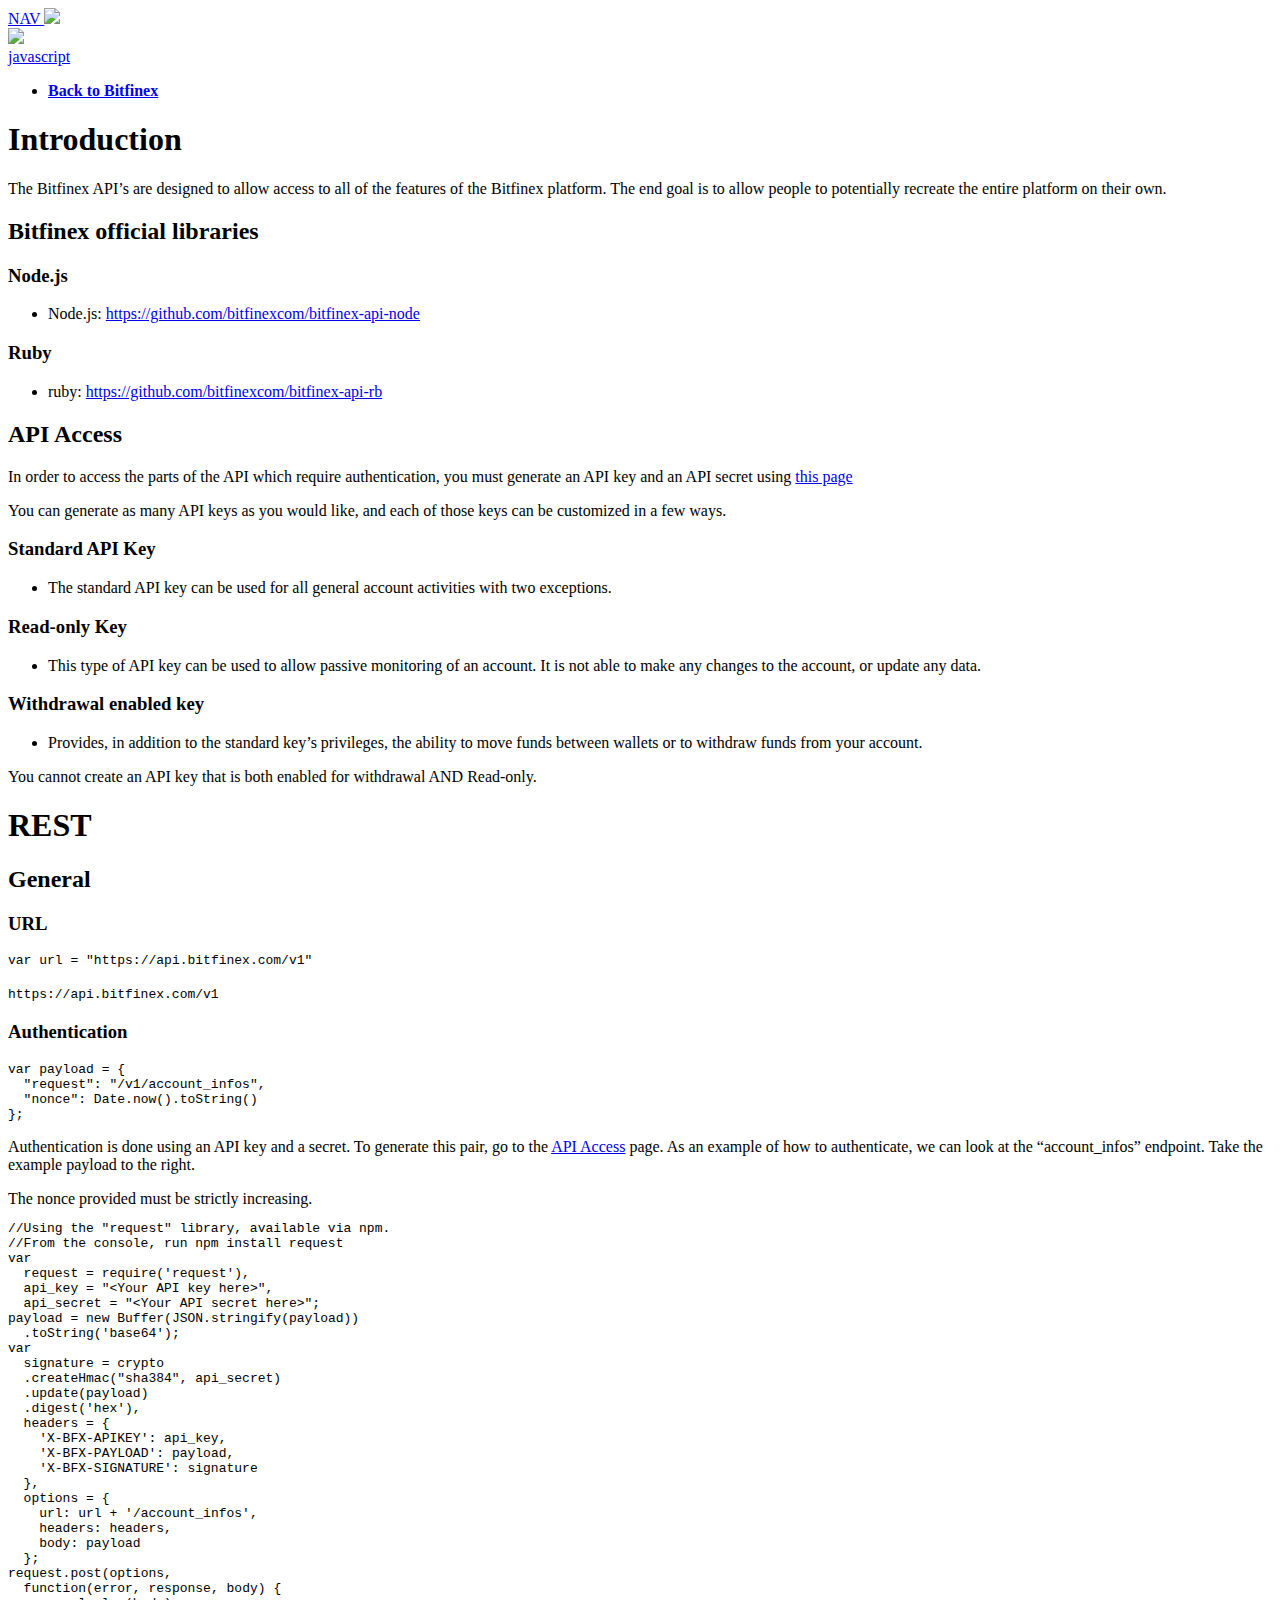
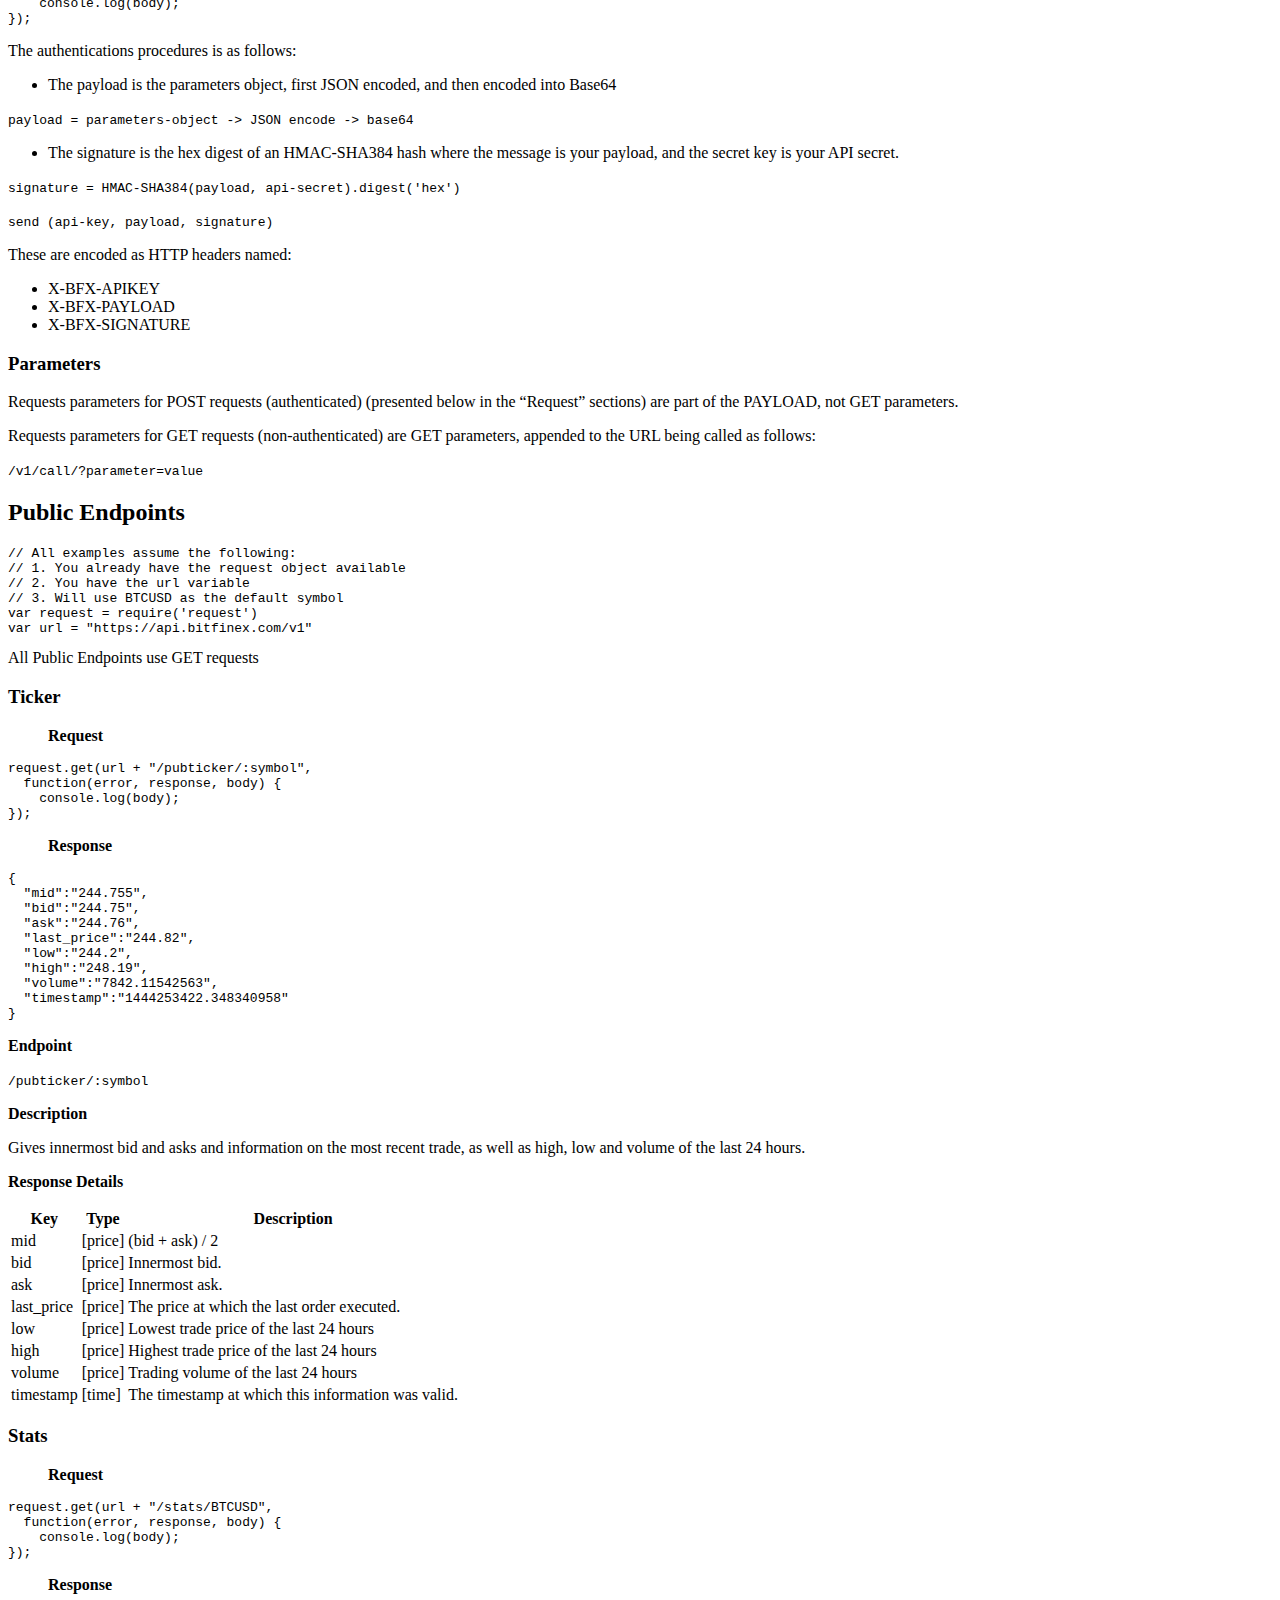
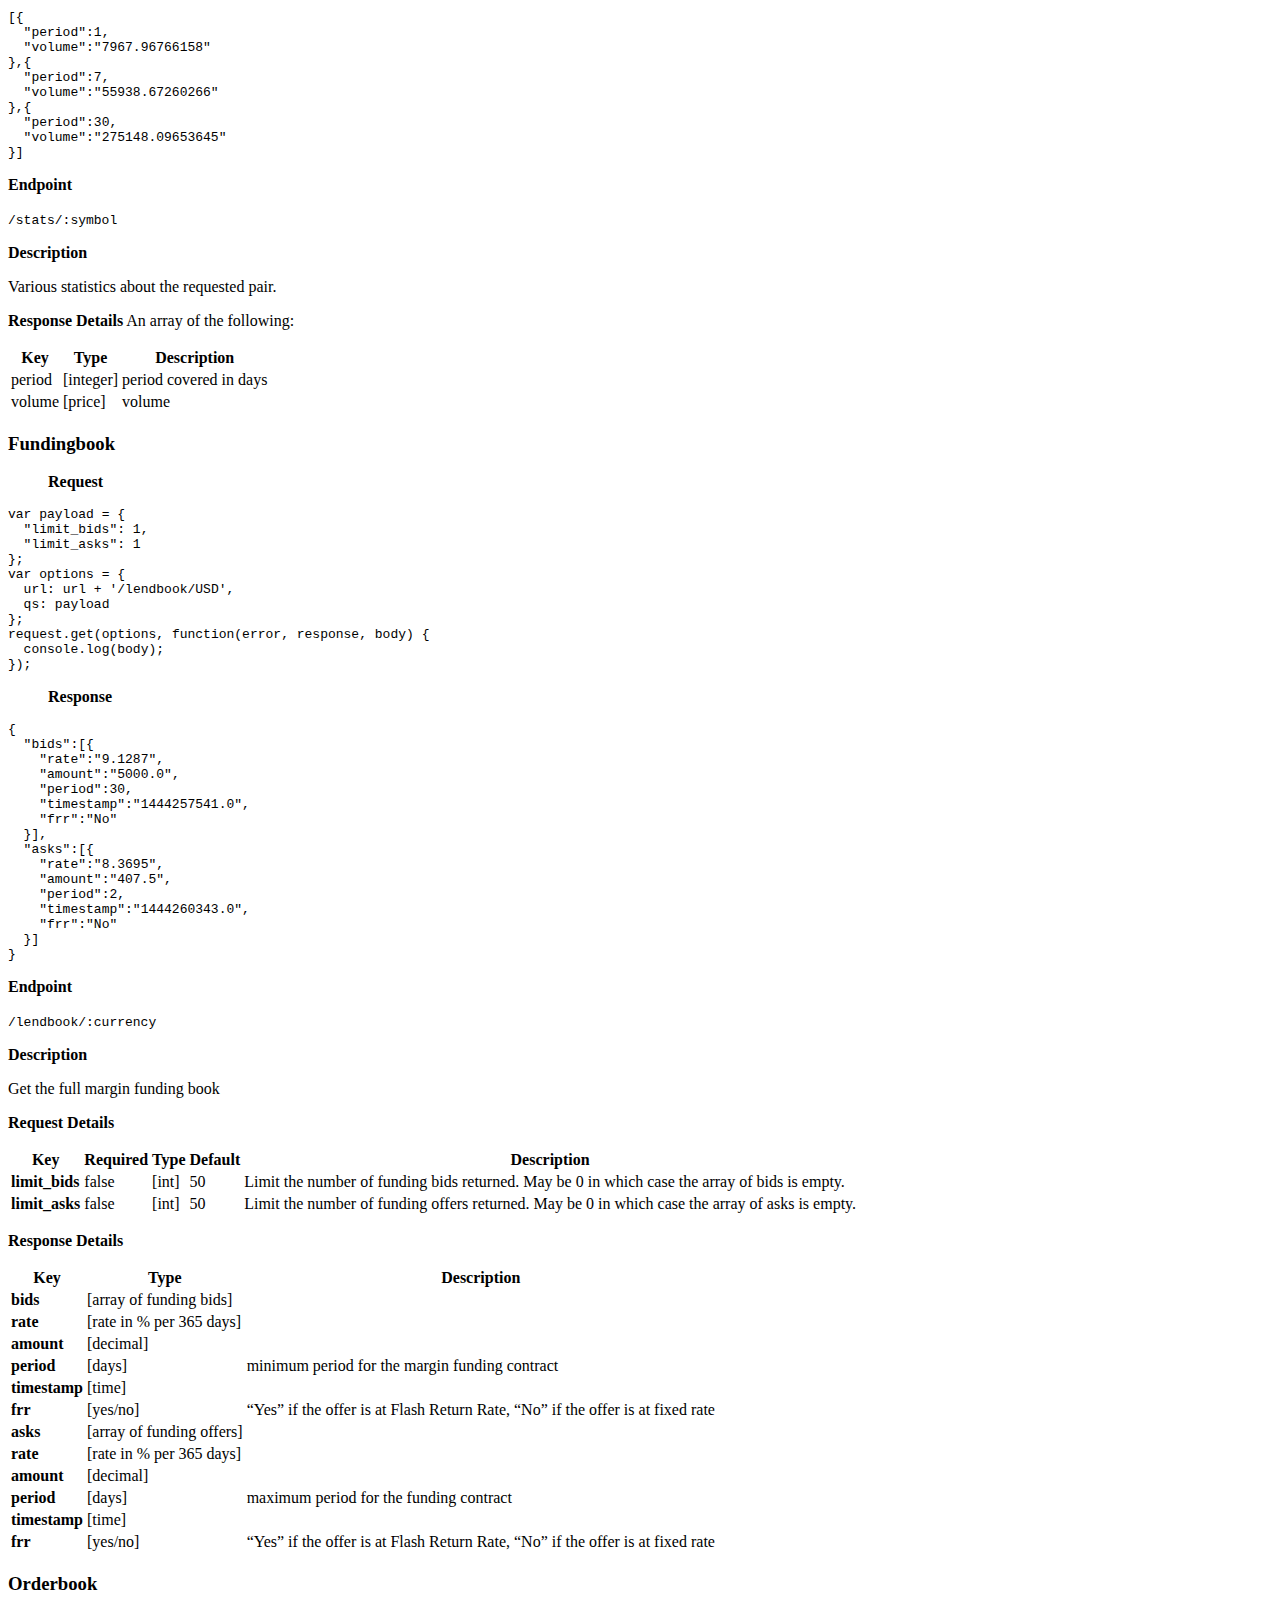
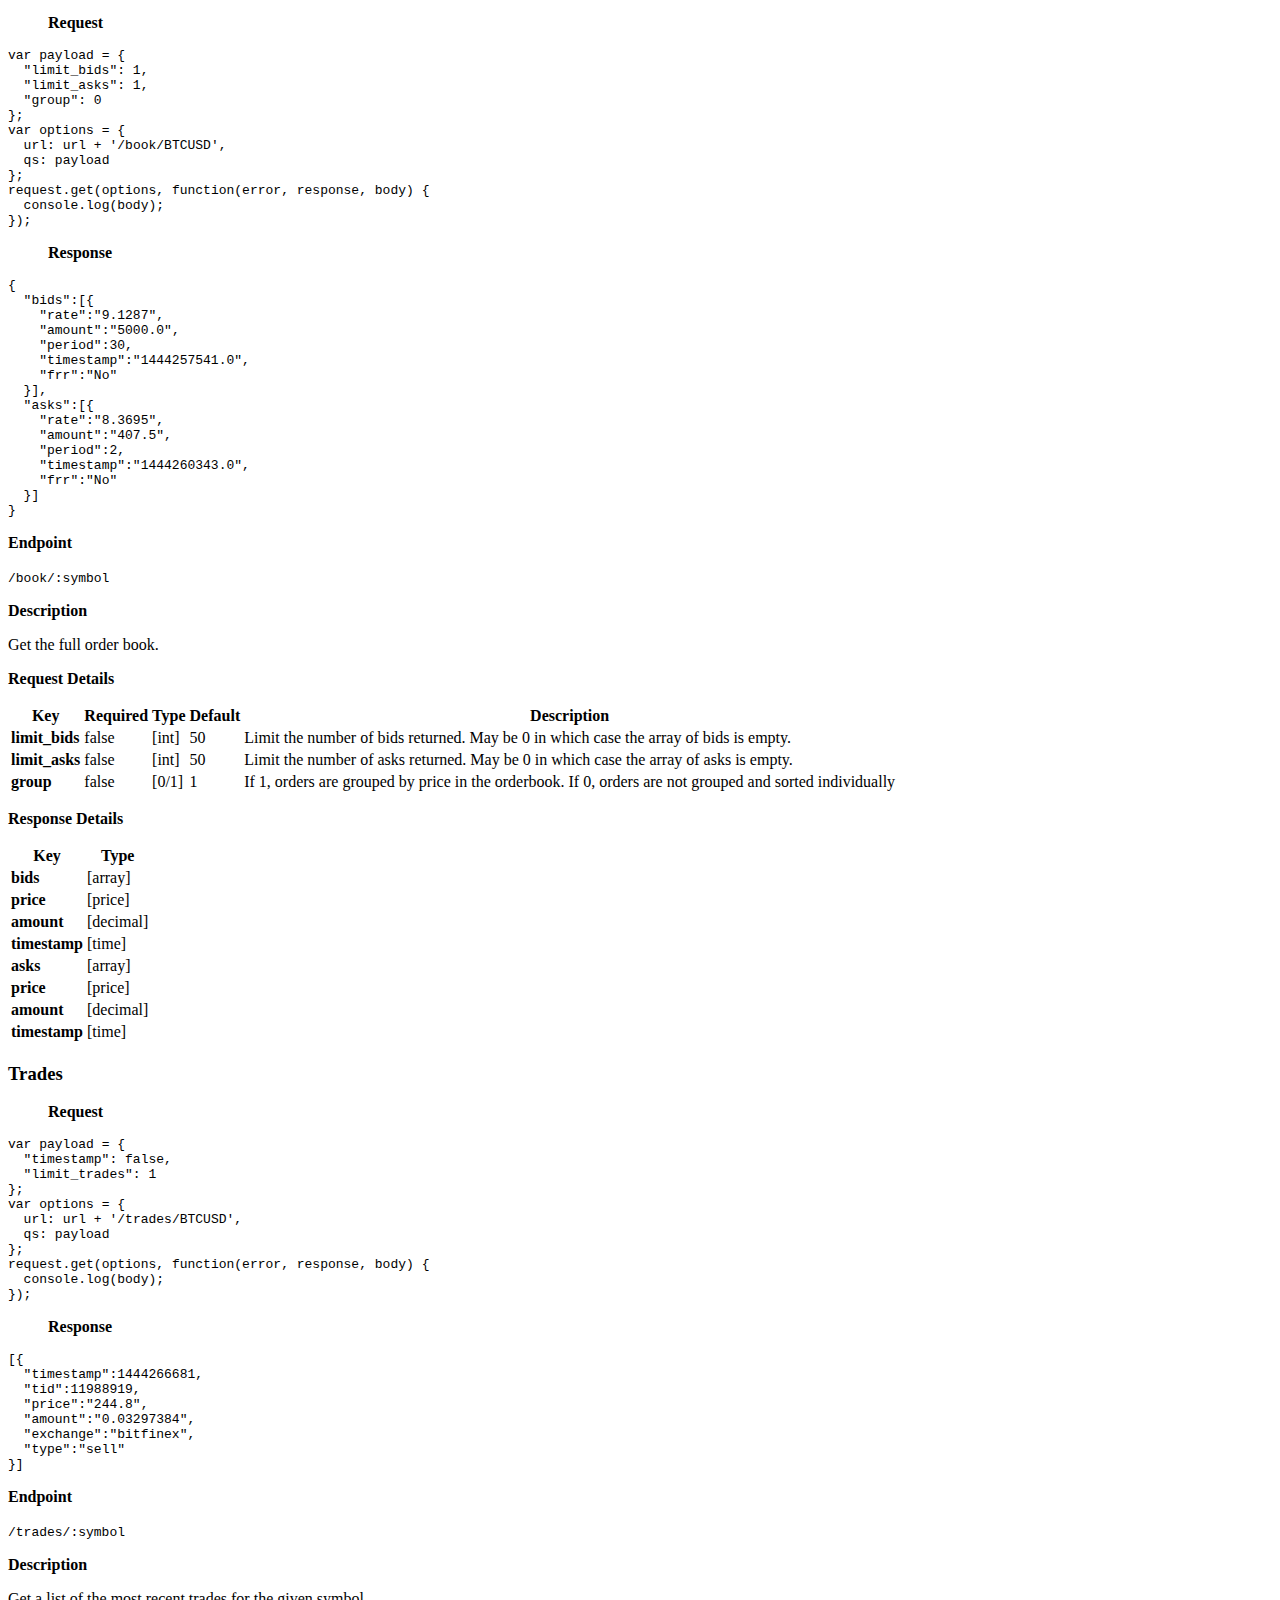
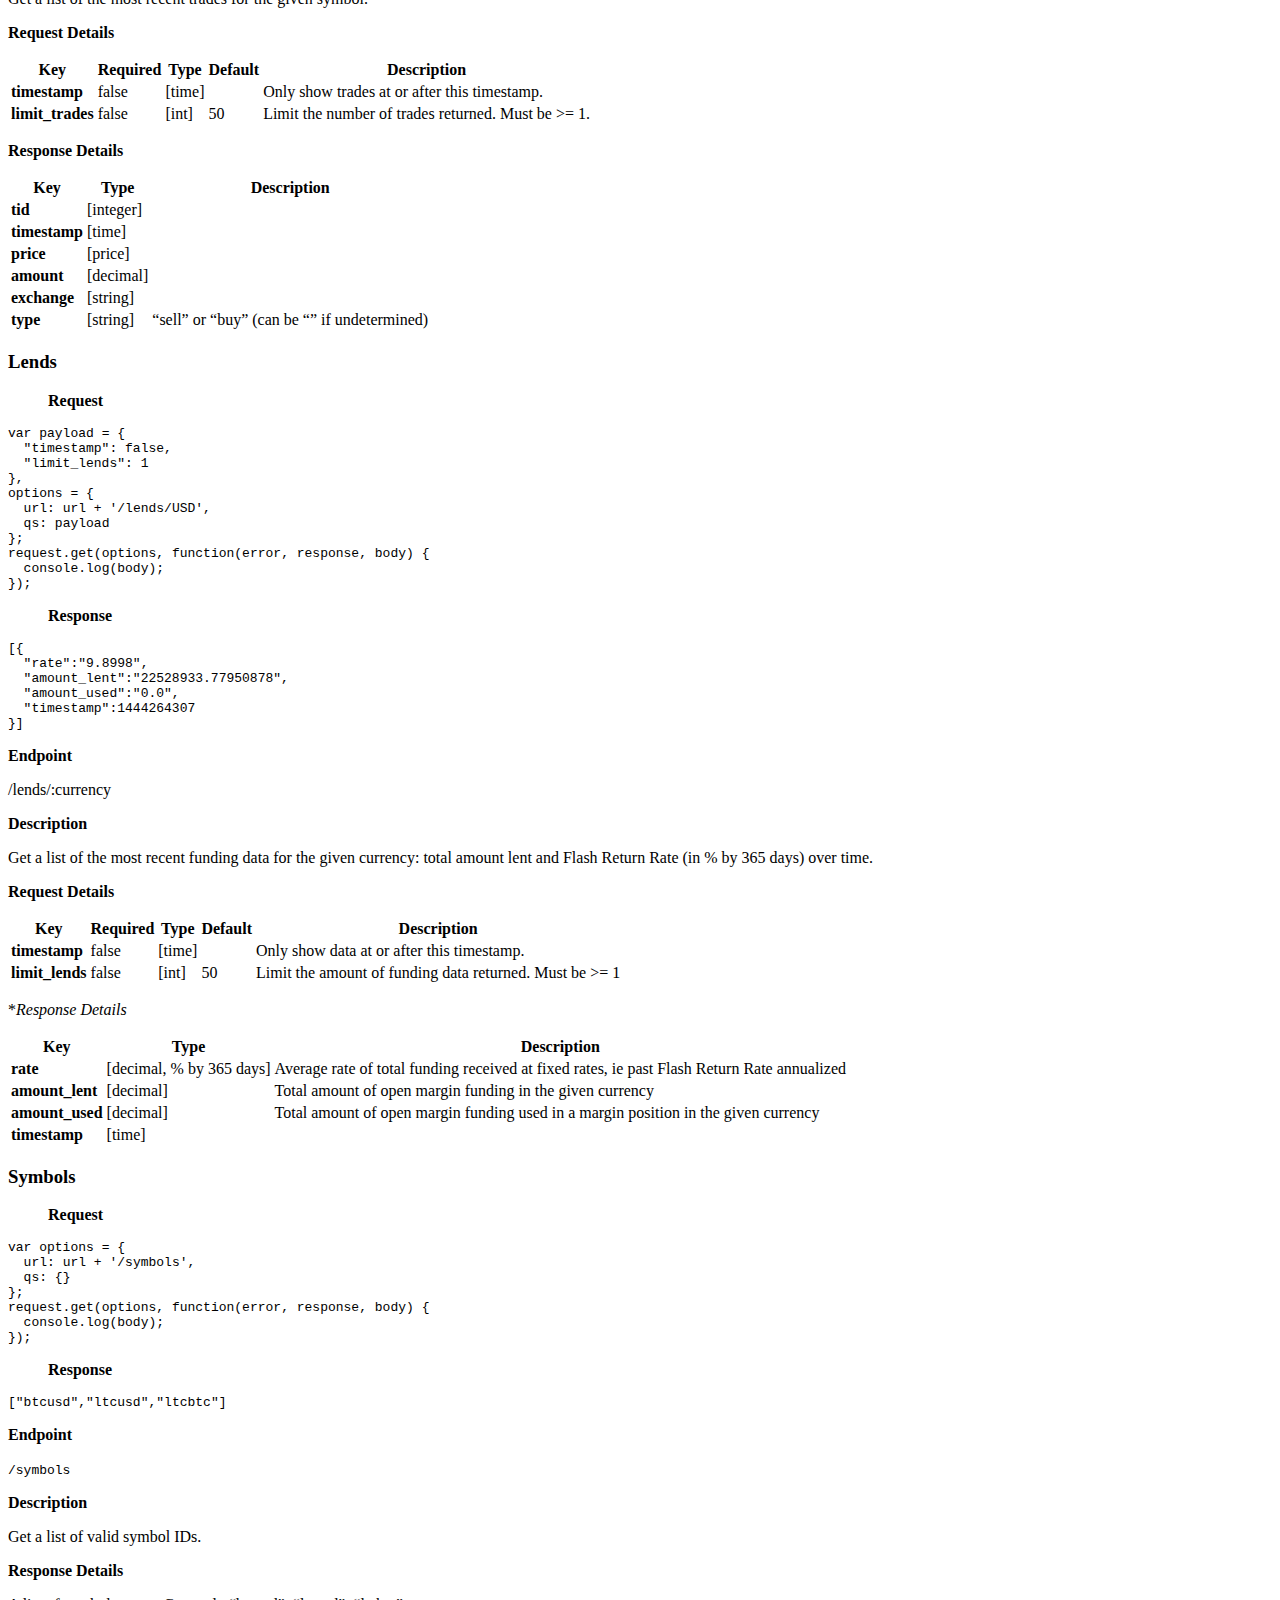
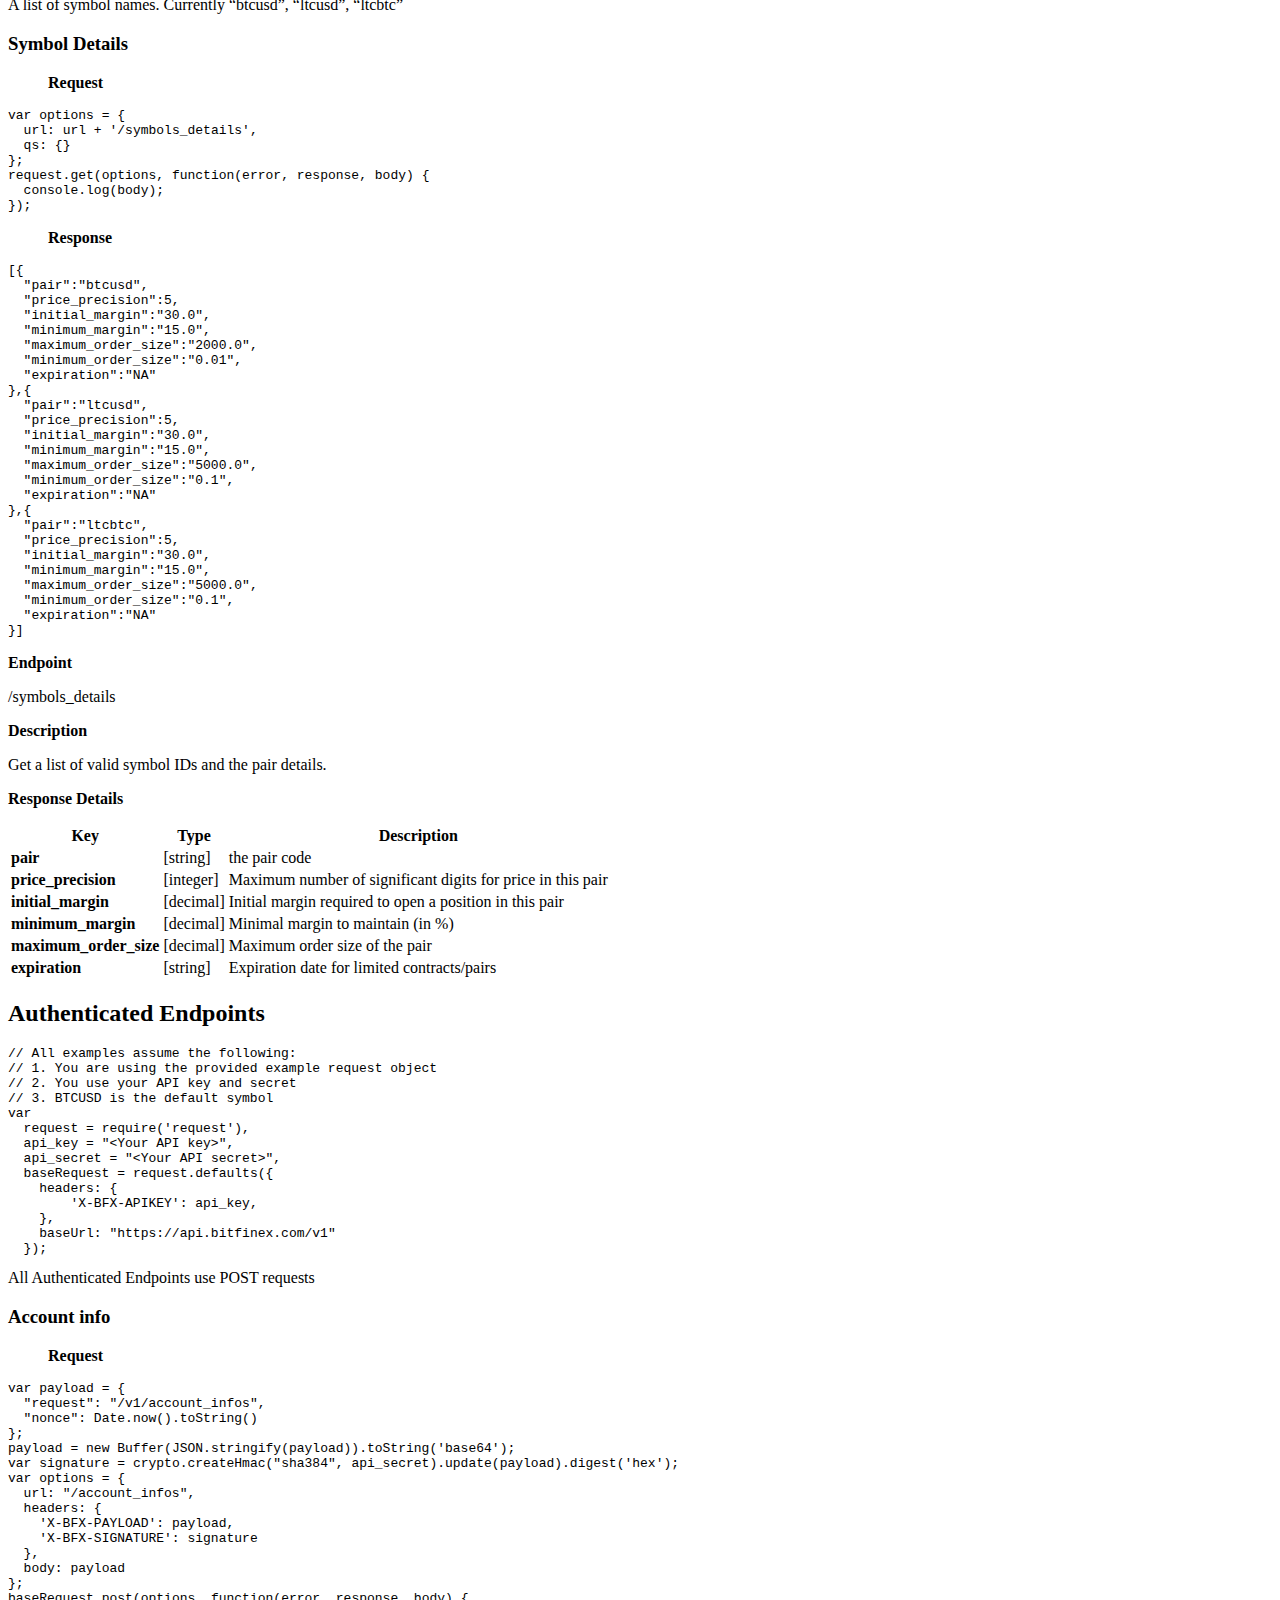
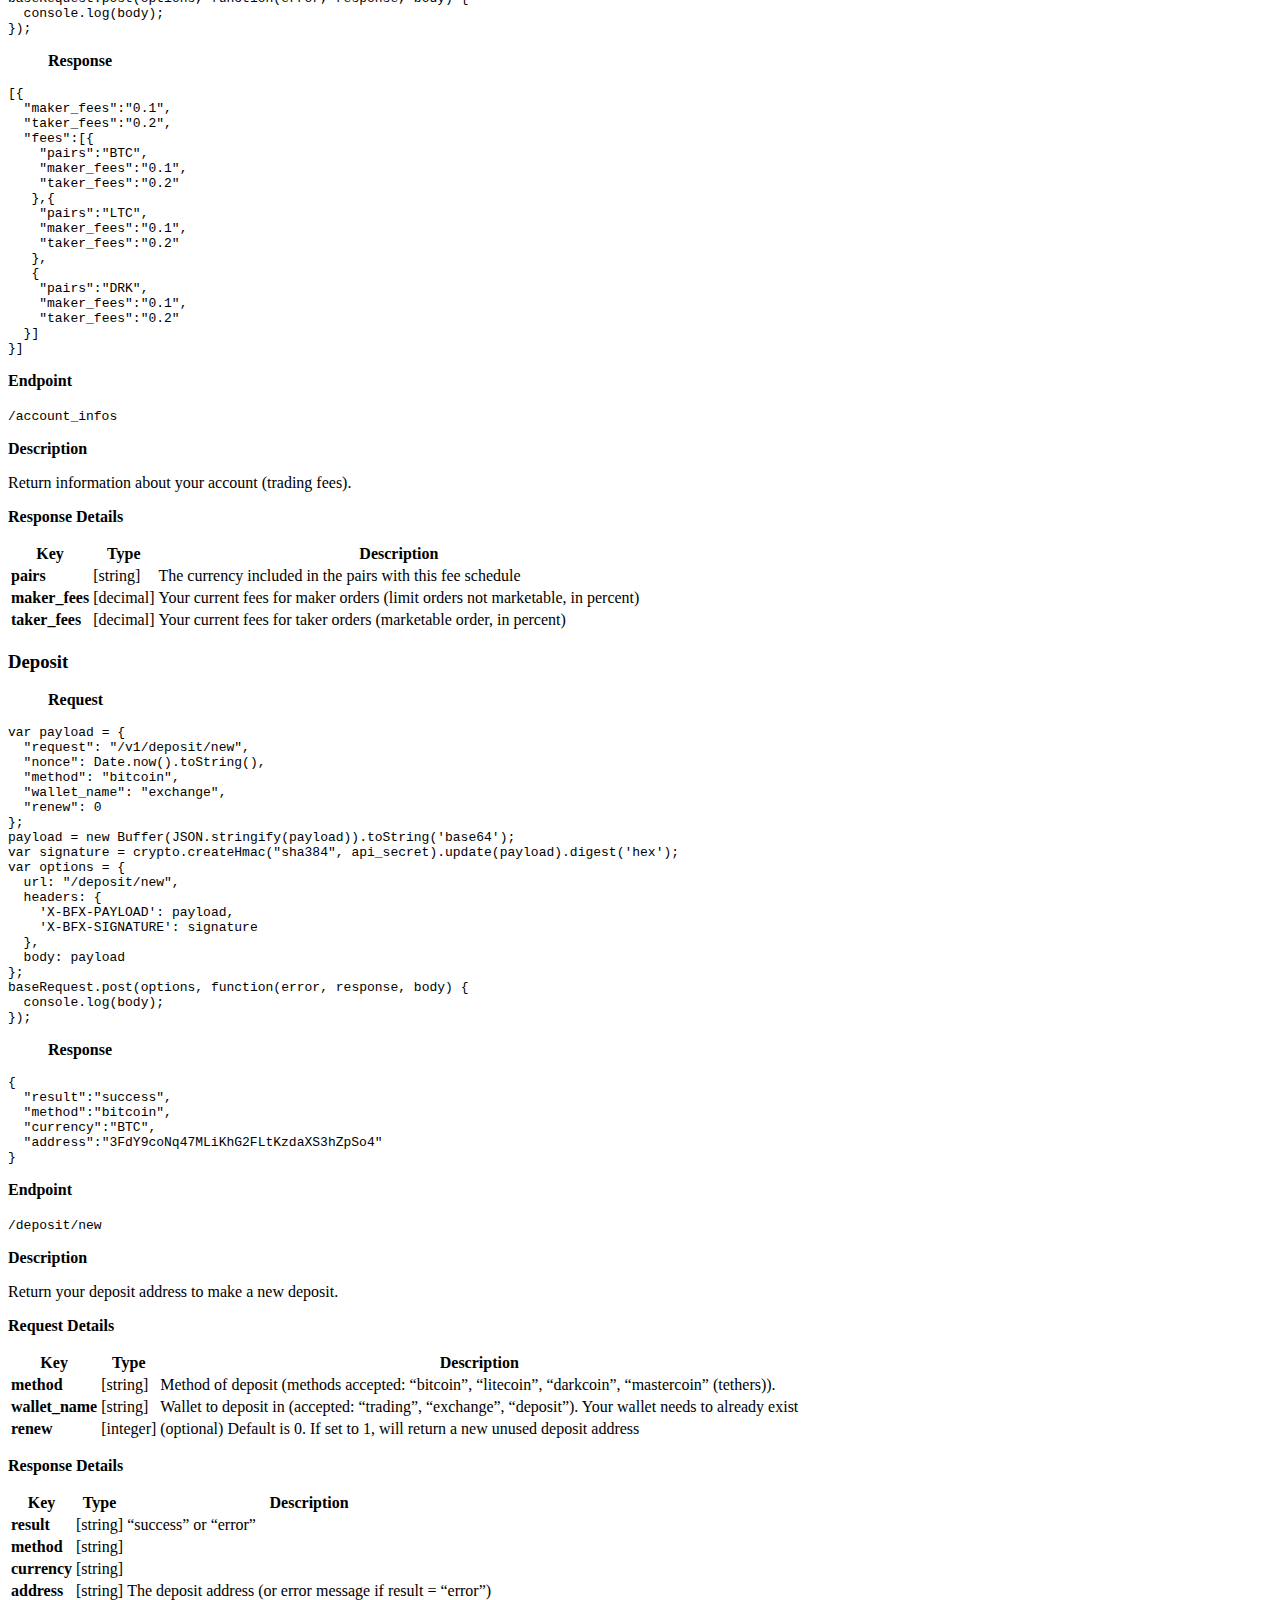
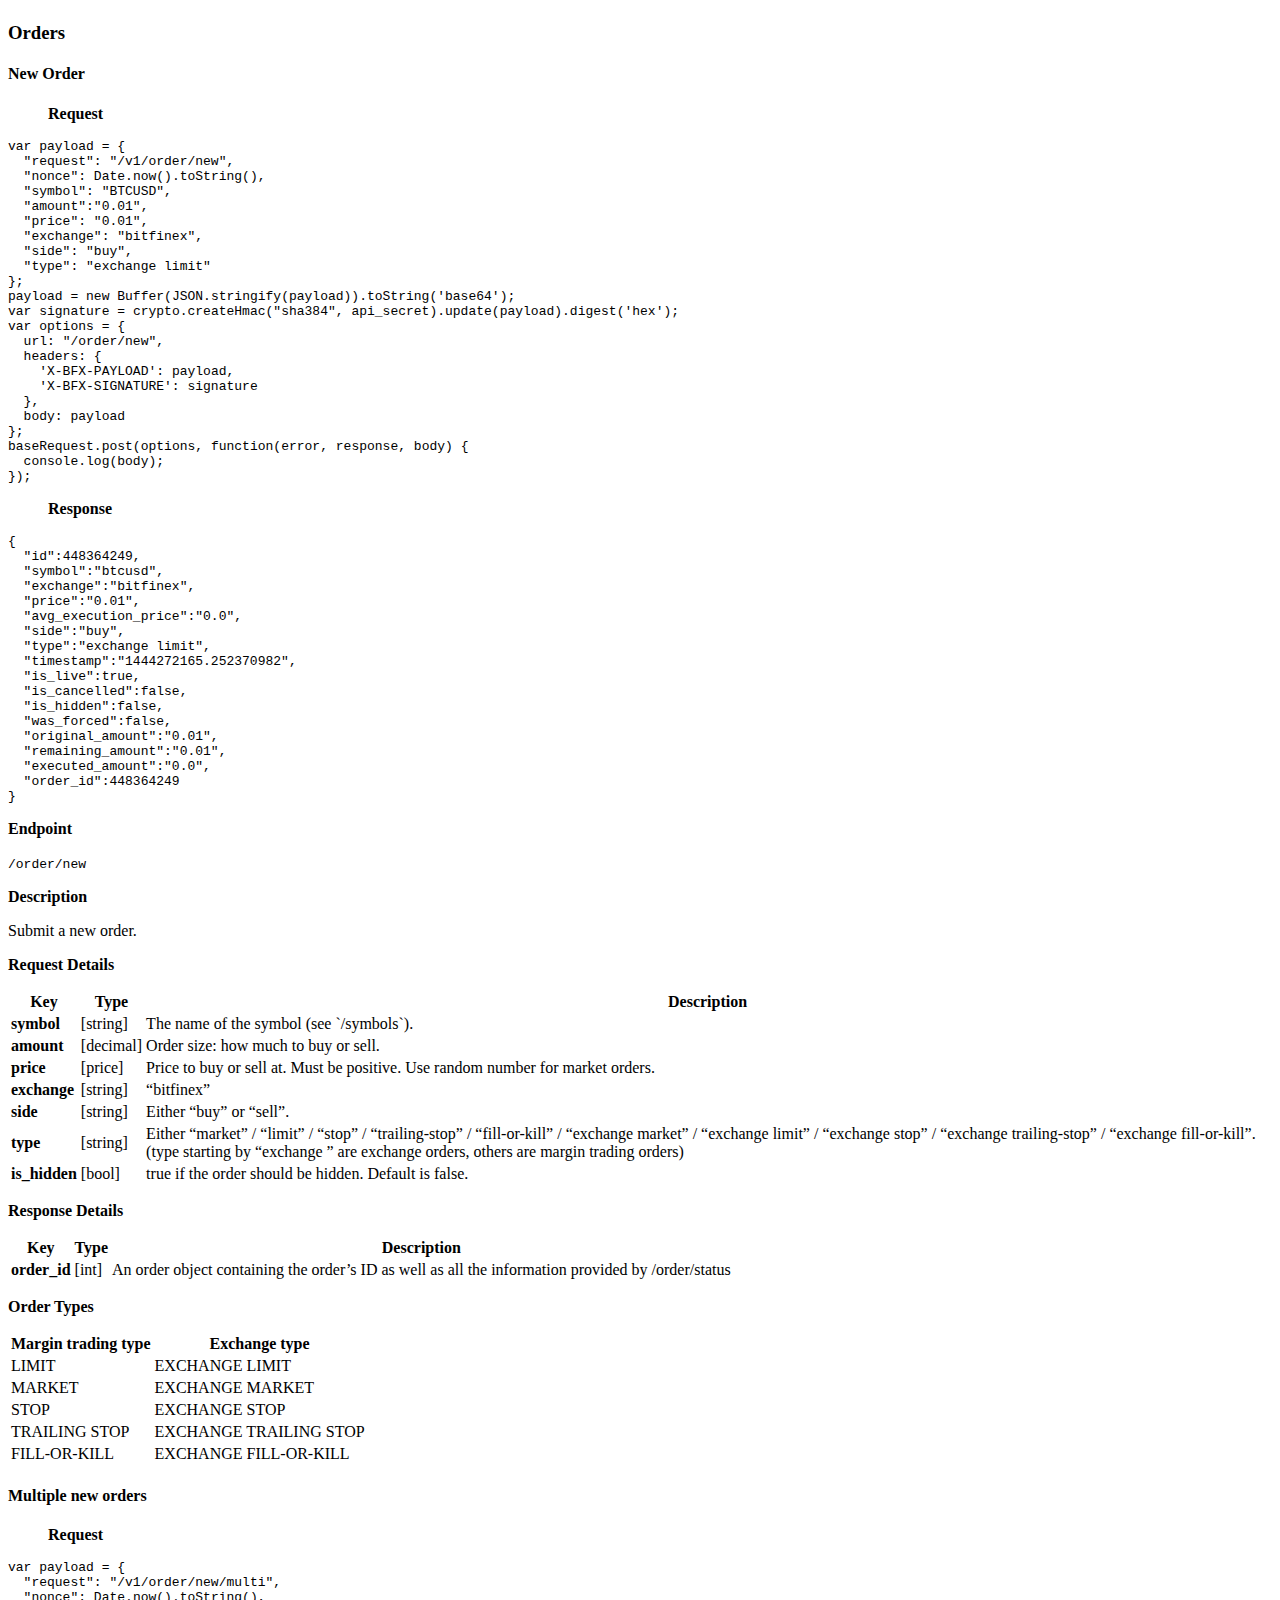
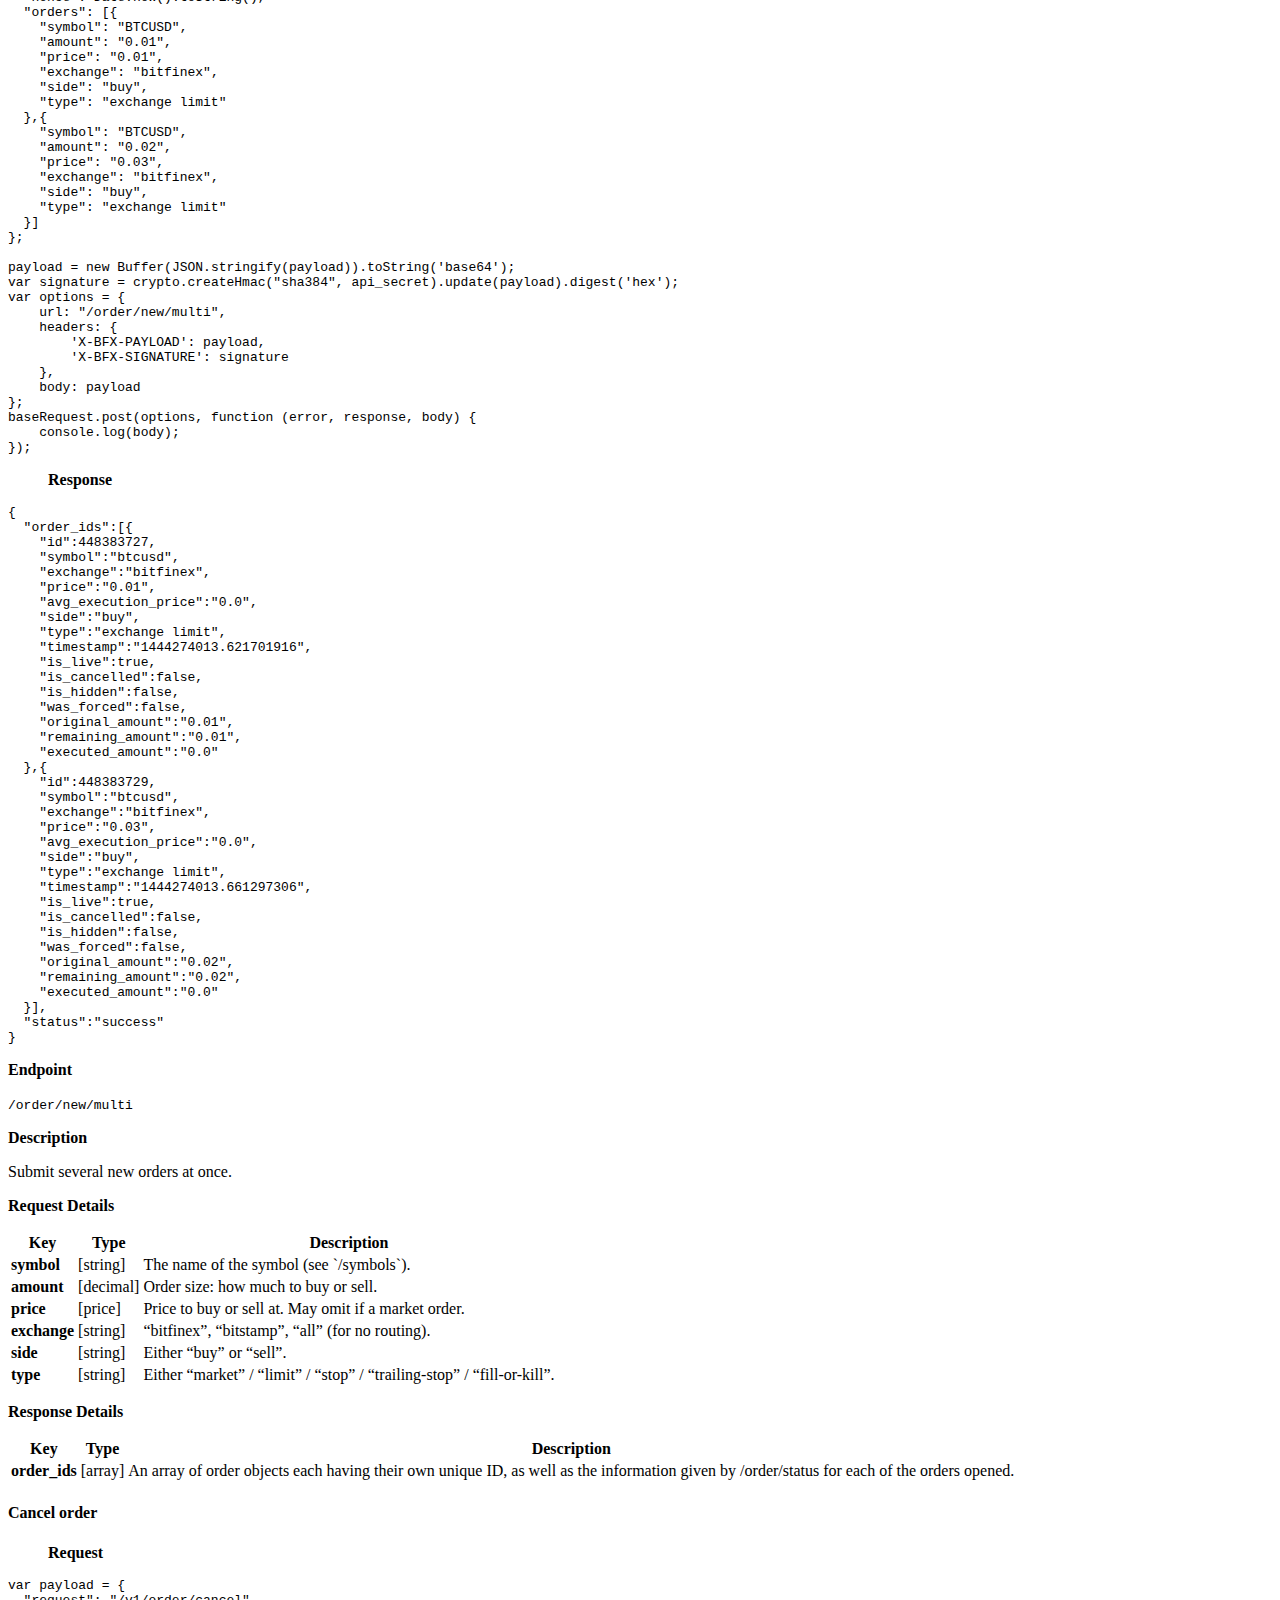
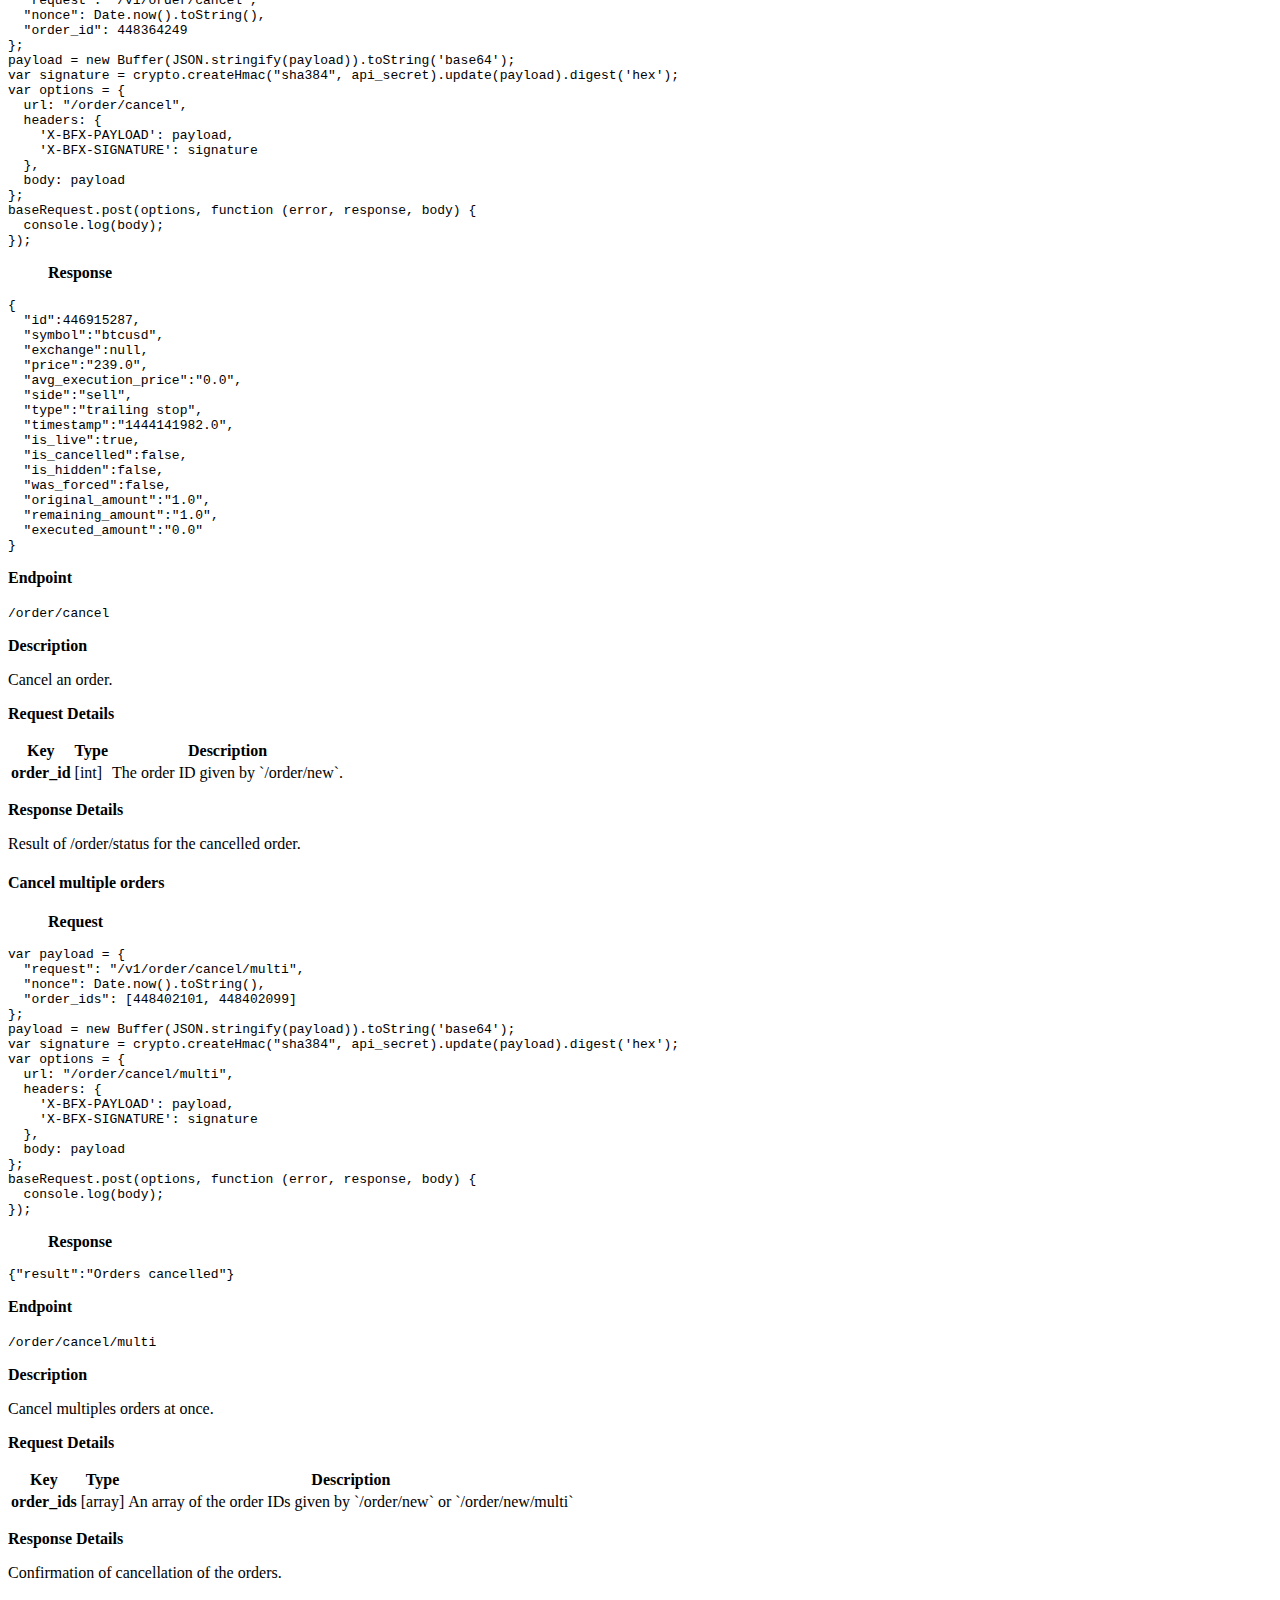
==== commit bc39db52: "Site updated to 91ee420" ====
--- a/index.html
+++ b/index.html
@@ -4,7 +4,7 @@
     <meta charset="utf-8">
     <meta content="IE=edge,chrome=1" http-equiv="X-UA-Compatible">
     <meta name="viewport" content="width=device-width, initial-scale=1, maximum-scale=1">
-    <title>API Reference</title>
+    <title>Bitfinex API Reference</title>
 
     <link href="stylesheets/screen.css" rel="stylesheet" type="text/css" media="screen" />
     <link href="stylesheets/print.css" rel="stylesheet" type="text/css" media="print" />
@@ -26,12 +26,15 @@
       </span>
     </a>
     <div class="tocify-wrapper">
-      <img src="images/logo.png" />
+      <a href='https://bitfinex.com' title="Bitfinex"><img src="images/logo.png" /></a>
         <div class="lang-selector">
               <a href="#" data-language-name="javascript">javascript</a>
         </div>
       <div id="toc">
       </div>
+        <ul class="toc-footer">
+            <li><a href='https://bitfinex.com'><strong>Back to Bitfinex</strong></a></li>
+        </ul>
     </div>
     <div class="page-wrapper">
       <div class="dark-box"></div>
@@ -98,14 +101,13 @@
 <p><code class="prettyprint">https://api.bitfinex.com/v1</code></p>
 
 <h3 id="authentication">Authentication</h3>
-<pre class="highlight javascript"><code><span class="kd">var</span> <span class="nx">payload</span> <span class="o">=</span>
-<span class="p">{</span>
-    <span class="s2">"request"</span><span class="p">:</span> <span class="s2">"/v1/account_infos"</span><span class="p">,</span>
-    <span class="s2">"nonce"</span><span class="p">:</span> <span class="nb">Date</span><span class="p">.</span><span class="nx">now</span><span class="p">().</span><span class="nx">toString</span><span class="p">()</span>
+<pre class="highlight javascript"><code><span class="kd">var</span> <span class="nx">payload</span> <span class="o">=</span> <span class="p">{</span>
+  <span class="s2">"request"</span><span class="p">:</span> <span class="s2">"/v1/account_infos"</span><span class="p">,</span>
+  <span class="s2">"nonce"</span><span class="p">:</span> <span class="nb">Date</span><span class="p">.</span><span class="nx">now</span><span class="p">().</span><span class="nx">toString</span><span class="p">()</span>
 <span class="p">};</span>
 </code></pre>
 
-<p>Authentication is done using an API key and a secret. To generate this pair, 
+<p>Authentication is done using an API key and a secret. To generate this pair,
 go to the <a href="https://www.bitfinex.com/account/api">API Access</a> page.
 As an example of how to authenticate, we can look at the &ldquo;account_infos&rdquo; endpoint.
 Take the example payload to the right.</p>
@@ -115,26 +117,28 @@
 </aside>
 <pre class="highlight javascript"><code><span class="c1">//Using the "request" library, available via npm.</span>
 <span class="c1">//From the console, run npm install request</span>
-<span class="kd">var</span> <span class="nx">request</span> <span class="o">=</span> <span class="nx">require</span><span class="p">(</span><span class="s1">'request'</span><span class="p">);</span>
-<span class="kd">var</span> <span class="nx">api_key</span> <span class="o">=</span> <span class="s2">"&lt;Your API key here&gt;"</span><span class="p">;</span>
-<span class="kd">var</span> <span class="nx">api_secret</span> <span class="o">=</span> <span class="s2">"&lt;Your API secret here&gt;"</span><span class="p">;</span>
+<span class="kd">var</span>
+  <span class="nx">request</span> <span class="o">=</span> <span class="nx">require</span><span class="p">(</span><span class="s1">'request'</span><span class="p">),</span>
+  <span class="nx">api_key</span> <span class="o">=</span> <span class="s2">"&lt;Your API key here&gt;"</span><span class="p">,</span>
+  <span class="nx">api_secret</span> <span class="o">=</span> <span class="s2">"&lt;Your API secret here&gt;"</span><span class="p">;</span>
 <span class="nx">payload</span> <span class="o">=</span> <span class="k">new</span> <span class="nx">Buffer</span><span class="p">(</span><span class="nx">JSON</span><span class="p">.</span><span class="nx">stringify</span><span class="p">(</span><span class="nx">payload</span><span class="p">))</span>
   <span class="p">.</span><span class="nx">toString</span><span class="p">(</span><span class="s1">'base64'</span><span class="p">);</span>
-<span class="kd">var</span> <span class="nx">signature</span> <span class="o">=</span> <span class="nx">crypto</span>
+<span class="kd">var</span>
+  <span class="nx">signature</span> <span class="o">=</span> <span class="nx">crypto</span>
   <span class="p">.</span><span class="nx">createHmac</span><span class="p">(</span><span class="s2">"sha384"</span><span class="p">,</span> <span class="nx">api_secret</span><span class="p">)</span>
   <span class="p">.</span><span class="nx">update</span><span class="p">(</span><span class="nx">payload</span><span class="p">)</span>
-  <span class="p">.</span><span class="nx">digest</span><span class="p">(</span><span class="s1">'hex'</span><span class="p">);</span>
-<span class="kd">var</span> <span class="nx">headers</span> <span class="o">=</span> <span class="p">{</span>
+  <span class="p">.</span><span class="nx">digest</span><span class="p">(</span><span class="s1">'hex'</span><span class="p">),</span>
+  <span class="nx">headers</span> <span class="o">=</span> <span class="p">{</span>
     <span class="s1">'X-BFX-APIKEY'</span><span class="p">:</span> <span class="nx">api_key</span><span class="p">,</span>
     <span class="s1">'X-BFX-PAYLOAD'</span><span class="p">:</span> <span class="nx">payload</span><span class="p">,</span>
     <span class="s1">'X-BFX-SIGNATURE'</span><span class="p">:</span> <span class="nx">signature</span>
-<span class="p">};</span>
-<span class="kd">var</span> <span class="nx">options</span> <span class="o">=</span> <span class="p">{</span>
+  <span class="p">},</span>
+  <span class="nx">options</span> <span class="o">=</span> <span class="p">{</span>
     <span class="na">url</span><span class="p">:</span> <span class="nx">url</span> <span class="o">+</span> <span class="s1">'/account_infos'</span><span class="p">,</span>
     <span class="na">headers</span><span class="p">:</span> <span class="nx">headers</span><span class="p">,</span>
     <span class="na">body</span><span class="p">:</span> <span class="nx">payload</span>
-<span class="p">};</span>
-<span class="nx">request</span><span class="p">.</span><span class="nx">post</span><span class="p">(</span><span class="nx">options</span><span class="p">,</span> 
+  <span class="p">};</span>
+<span class="nx">request</span><span class="p">.</span><span class="nx">post</span><span class="p">(</span><span class="nx">options</span><span class="p">,</span>
   <span class="kd">function</span><span class="p">(</span><span class="nx">error</span><span class="p">,</span> <span class="nx">response</span><span class="p">,</span> <span class="nx">body</span><span class="p">)</span> <span class="p">{</span>
     <span class="nx">console</span><span class="p">.</span><span class="nx">log</span><span class="p">(</span><span class="nx">body</span><span class="p">);</span>
 <span class="p">});</span>
@@ -166,10 +170,10 @@
 
 <h3 id="parameters">Parameters</h3>
 
-<p>Requests parameters for POST requests (authenticated) (presented below in the &ldquo;Request&rdquo; sections) 
+<p>Requests parameters for POST requests (authenticated) (presented below in the &ldquo;Request&rdquo; sections)
 are part of the PAYLOAD, not GET parameters.</p>
 
-<p>Requests parameters for GET requests (non-authenticated) are GET parameters, 
+<p>Requests parameters for GET requests (non-authenticated) are GET parameters,
 appended to the URL being called as follows:</p>
 
 <p><code class="prettyprint">/v1/call/?parameter=value</code></p>
@@ -192,7 +196,7 @@
 <blockquote>
 <p><strong>Request</strong></p>
 </blockquote>
-<pre class="highlight javascript"><code><span class="nx">request</span><span class="p">.</span><span class="nx">get</span><span class="p">(</span><span class="nx">url</span> <span class="o">+</span> <span class="s2">"/pubticker/:symbol"</span><span class="p">,</span> 
+<pre class="highlight javascript"><code><span class="nx">request</span><span class="p">.</span><span class="nx">get</span><span class="p">(</span><span class="nx">url</span> <span class="o">+</span> <span class="s2">"/pubticker/:symbol"</span><span class="p">,</span>
   <span class="kd">function</span><span class="p">(</span><span class="nx">error</span><span class="p">,</span> <span class="nx">response</span><span class="p">,</span> <span class="nx">body</span><span class="p">)</span> <span class="p">{</span>
     <span class="nx">console</span><span class="p">.</span><span class="nx">log</span><span class="p">(</span><span class="nx">body</span><span class="p">);</span>
 <span class="p">});</span>
@@ -201,15 +205,15 @@
 <blockquote>
 <p><strong>Response</strong></p>
 </blockquote>
-<pre class="highlight json"><code><span class="p">{</span><span class="w">  
-   </span><span class="nt">"mid"</span><span class="p">:</span><span class="s2">"244.755"</span><span class="p">,</span><span class="w">
-   </span><span class="nt">"bid"</span><span class="p">:</span><span class="s2">"244.75"</span><span class="p">,</span><span class="w">
-   </span><span class="nt">"ask"</span><span class="p">:</span><span class="s2">"244.76"</span><span class="p">,</span><span class="w">
-   </span><span class="nt">"last_price"</span><span class="p">:</span><span class="s2">"244.82"</span><span class="p">,</span><span class="w">
-   </span><span class="nt">"low"</span><span class="p">:</span><span class="s2">"244.2"</span><span class="p">,</span><span class="w">
-   </span><span class="nt">"high"</span><span class="p">:</span><span class="s2">"248.19"</span><span class="p">,</span><span class="w">
-   </span><span class="nt">"volume"</span><span class="p">:</span><span class="s2">"7842.11542563"</span><span class="p">,</span><span class="w">
-   </span><span class="nt">"timestamp"</span><span class="p">:</span><span class="s2">"1444253422.348340958"</span><span class="w">
+<pre class="highlight json"><code><span class="p">{</span><span class="w">
+  </span><span class="nt">"mid"</span><span class="p">:</span><span class="s2">"244.755"</span><span class="p">,</span><span class="w">
+  </span><span class="nt">"bid"</span><span class="p">:</span><span class="s2">"244.75"</span><span class="p">,</span><span class="w">
+  </span><span class="nt">"ask"</span><span class="p">:</span><span class="s2">"244.76"</span><span class="p">,</span><span class="w">
+  </span><span class="nt">"last_price"</span><span class="p">:</span><span class="s2">"244.82"</span><span class="p">,</span><span class="w">
+  </span><span class="nt">"low"</span><span class="p">:</span><span class="s2">"244.2"</span><span class="p">,</span><span class="w">
+  </span><span class="nt">"high"</span><span class="p">:</span><span class="s2">"248.19"</span><span class="p">,</span><span class="w">
+  </span><span class="nt">"volume"</span><span class="p">:</span><span class="s2">"7842.11542563"</span><span class="p">,</span><span class="w">
+  </span><span class="nt">"timestamp"</span><span class="p">:</span><span class="s2">"1444253422.348340958"</span><span class="w">
 </span><span class="p">}</span><span class="w">
 </span></code></pre>
 
@@ -219,7 +223,7 @@
 
 <p><strong>Description</strong></p>
 
-<p>Gives innermost bid and asks and information on the most recent trade, 
+<p>Gives innermost bid and asks and information on the most recent trade,
 as well as high, low and volume of the last 24 hours.</p>
 
 <p><strong>Response Details</strong></p>
@@ -278,7 +282,7 @@
 <blockquote>
 <p><strong>Request</strong></p>
 </blockquote>
-<pre class="highlight javascript"><code><span class="nx">request</span><span class="p">.</span><span class="nx">get</span><span class="p">(</span><span class="nx">url</span> <span class="o">+</span> <span class="s2">"/stats/BTCUSD"</span><span class="p">,</span> 
+<pre class="highlight javascript"><code><span class="nx">request</span><span class="p">.</span><span class="nx">get</span><span class="p">(</span><span class="nx">url</span> <span class="o">+</span> <span class="s2">"/stats/BTCUSD"</span><span class="p">,</span>
   <span class="kd">function</span><span class="p">(</span><span class="nx">error</span><span class="p">,</span> <span class="nx">response</span><span class="p">,</span> <span class="nx">body</span><span class="p">)</span> <span class="p">{</span>
     <span class="nx">console</span><span class="p">.</span><span class="nx">log</span><span class="p">(</span><span class="nx">body</span><span class="p">);</span>
 <span class="p">});</span>
@@ -287,20 +291,16 @@
 <blockquote>
 <p><strong>Response</strong></p>
 </blockquote>
-<pre class="highlight json"><code><span class="p">[</span><span class="w">  
-   </span><span class="p">{</span><span class="w">  
-      </span><span class="nt">"period"</span><span class="p">:</span><span class="mi">1</span><span class="p">,</span><span class="w">
-      </span><span class="nt">"volume"</span><span class="p">:</span><span class="s2">"7967.96766158"</span><span class="w">
-   </span><span class="p">},</span><span class="w">
-   </span><span class="p">{</span><span class="w">  
-      </span><span class="nt">"period"</span><span class="p">:</span><span class="mi">7</span><span class="p">,</span><span class="w">
-      </span><span class="nt">"volume"</span><span class="p">:</span><span class="s2">"55938.67260266"</span><span class="w">
-   </span><span class="p">},</span><span class="w">
-   </span><span class="p">{</span><span class="w">  
-      </span><span class="nt">"period"</span><span class="p">:</span><span class="mi">30</span><span class="p">,</span><span class="w">
-      </span><span class="nt">"volume"</span><span class="p">:</span><span class="s2">"275148.09653645"</span><span class="w">
-   </span><span class="p">}</span><span class="w">
-</span><span class="p">]</span><span class="w">
+<pre class="highlight json"><code><span class="p">[{</span><span class="w">
+  </span><span class="nt">"period"</span><span class="p">:</span><span class="mi">1</span><span class="p">,</span><span class="w">
+  </span><span class="nt">"volume"</span><span class="p">:</span><span class="s2">"7967.96766158"</span><span class="w">
+</span><span class="p">},{</span><span class="w">
+  </span><span class="nt">"period"</span><span class="p">:</span><span class="mi">7</span><span class="p">,</span><span class="w">
+  </span><span class="nt">"volume"</span><span class="p">:</span><span class="s2">"55938.67260266"</span><span class="w">
+</span><span class="p">},{</span><span class="w">
+  </span><span class="nt">"period"</span><span class="p">:</span><span class="mi">30</span><span class="p">,</span><span class="w">
+  </span><span class="nt">"volume"</span><span class="p">:</span><span class="s2">"275148.09653645"</span><span class="w">
+</span><span class="p">}]</span><span class="w">
 </span></code></pre>
 
 <p><strong>Endpoint</strong></p>
@@ -338,17 +338,16 @@
 <blockquote>
 <p><strong>Request</strong></p>
 </blockquote>
-<pre class="highlight javascript"><code><span class="kd">var</span> <span class="nx">payload</span> <span class="o">=</span>
-<span class="p">{</span>
-    <span class="s2">"limit_bids"</span><span class="p">:</span> <span class="mi">1</span><span class="p">,</span>
-    <span class="s2">"limit_asks"</span><span class="p">:</span> <span class="mi">1</span>
+<pre class="highlight javascript"><code><span class="kd">var</span> <span class="nx">payload</span> <span class="o">=</span> <span class="p">{</span>
+  <span class="s2">"limit_bids"</span><span class="p">:</span> <span class="mi">1</span><span class="p">,</span>
+  <span class="s2">"limit_asks"</span><span class="p">:</span> <span class="mi">1</span>
 <span class="p">};</span>
 <span class="kd">var</span> <span class="nx">options</span> <span class="o">=</span> <span class="p">{</span>
-    <span class="na">url</span><span class="p">:</span> <span class="nx">url</span> <span class="o">+</span> <span class="s1">'/lendbook/USD'</span><span class="p">,</span>
-    <span class="na">qs</span><span class="p">:</span> <span class="nx">payload</span>
+  <span class="na">url</span><span class="p">:</span> <span class="nx">url</span> <span class="o">+</span> <span class="s1">'/lendbook/USD'</span><span class="p">,</span>
+  <span class="na">qs</span><span class="p">:</span> <span class="nx">payload</span>
 <span class="p">};</span>
 <span class="nx">request</span><span class="p">.</span><span class="nx">get</span><span class="p">(</span><span class="nx">options</span><span class="p">,</span> <span class="kd">function</span><span class="p">(</span><span class="nx">error</span><span class="p">,</span> <span class="nx">response</span><span class="p">,</span> <span class="nx">body</span><span class="p">)</span> <span class="p">{</span>
-    <span class="nx">console</span><span class="p">.</span><span class="nx">log</span><span class="p">(</span><span class="nx">body</span><span class="p">);</span>
+  <span class="nx">console</span><span class="p">.</span><span class="nx">log</span><span class="p">(</span><span class="nx">body</span><span class="p">);</span>
 <span class="p">});</span>
 </code></pre>
 
@@ -356,24 +355,20 @@
 <p><strong>Response</strong></p>
 </blockquote>
 <pre class="highlight json"><code><span class="p">{</span><span class="w">
-  </span><span class="nt">"bids"</span><span class="p">:[</span><span class="w">
-    </span><span class="p">{</span><span class="w">
+  </span><span class="nt">"bids"</span><span class="p">:[{</span><span class="w">
     </span><span class="nt">"rate"</span><span class="p">:</span><span class="s2">"9.1287"</span><span class="p">,</span><span class="w">
     </span><span class="nt">"amount"</span><span class="p">:</span><span class="s2">"5000.0"</span><span class="p">,</span><span class="w">
     </span><span class="nt">"period"</span><span class="p">:</span><span class="mi">30</span><span class="p">,</span><span class="w">
     </span><span class="nt">"timestamp"</span><span class="p">:</span><span class="s2">"1444257541.0"</span><span class="p">,</span><span class="w">
     </span><span class="nt">"frr"</span><span class="p">:</span><span class="s2">"No"</span><span class="w">
-    </span><span class="p">}</span><span class="w">
-  </span><span class="p">],</span><span class="w">
-  </span><span class="nt">"asks"</span><span class="p">:[</span><span class="w">
-    </span><span class="p">{</span><span class="w">
+  </span><span class="p">}],</span><span class="w">
+  </span><span class="nt">"asks"</span><span class="p">:[{</span><span class="w">
     </span><span class="nt">"rate"</span><span class="p">:</span><span class="s2">"8.3695"</span><span class="p">,</span><span class="w">
     </span><span class="nt">"amount"</span><span class="p">:</span><span class="s2">"407.5"</span><span class="p">,</span><span class="w">
     </span><span class="nt">"period"</span><span class="p">:</span><span class="mi">2</span><span class="p">,</span><span class="w">
     </span><span class="nt">"timestamp"</span><span class="p">:</span><span class="s2">"1444260343.0"</span><span class="p">,</span><span class="w">
     </span><span class="nt">"frr"</span><span class="p">:</span><span class="s2">"No"</span><span class="w">
-    </span><span class="p">}</span><span class="w">
-  </span><span class="p">]</span><span class="w">
+  </span><span class="p">}]</span><span class="w">
 </span><span class="p">}</span><span class="w">
 </span></code></pre>
 
@@ -495,43 +490,38 @@
 <blockquote>
 <p><strong>Request</strong></p>
 </blockquote>
-<pre class="highlight javascript"><code><span class="kd">var</span> <span class="nx">payload</span> <span class="o">=</span>
-<span class="p">{</span>
-    <span class="s2">"limit_bids"</span><span class="p">:</span> <span class="mi">1</span><span class="p">,</span>
-    <span class="s2">"limit_asks"</span><span class="p">:</span> <span class="mi">1</span><span class="p">,</span>
-    <span class="s2">"group"</span><span class="p">:</span> <span class="mi">0</span>
+<pre class="highlight javascript"><code><span class="kd">var</span> <span class="nx">payload</span> <span class="o">=</span> <span class="p">{</span>
+  <span class="s2">"limit_bids"</span><span class="p">:</span> <span class="mi">1</span><span class="p">,</span>
+  <span class="s2">"limit_asks"</span><span class="p">:</span> <span class="mi">1</span><span class="p">,</span>
+  <span class="s2">"group"</span><span class="p">:</span> <span class="mi">0</span>
 <span class="p">};</span>
 <span class="kd">var</span> <span class="nx">options</span> <span class="o">=</span> <span class="p">{</span>
-    <span class="na">url</span><span class="p">:</span> <span class="nx">url</span> <span class="o">+</span> <span class="s1">'/book/BTCUSD'</span><span class="p">,</span>
-    <span class="na">qs</span><span class="p">:</span> <span class="nx">payload</span>
+  <span class="na">url</span><span class="p">:</span> <span class="nx">url</span> <span class="o">+</span> <span class="s1">'/book/BTCUSD'</span><span class="p">,</span>
+  <span class="na">qs</span><span class="p">:</span> <span class="nx">payload</span>
 <span class="p">};</span>
 <span class="nx">request</span><span class="p">.</span><span class="nx">get</span><span class="p">(</span><span class="nx">options</span><span class="p">,</span> <span class="kd">function</span><span class="p">(</span><span class="nx">error</span><span class="p">,</span> <span class="nx">response</span><span class="p">,</span> <span class="nx">body</span><span class="p">)</span> <span class="p">{</span>
-    <span class="nx">console</span><span class="p">.</span><span class="nx">log</span><span class="p">(</span><span class="nx">body</span><span class="p">);</span>
+  <span class="nx">console</span><span class="p">.</span><span class="nx">log</span><span class="p">(</span><span class="nx">body</span><span class="p">);</span>
 <span class="p">});</span>
 </code></pre>
 
 <blockquote>
 <p><strong>Response</strong></p>
 </blockquote>
-<pre class="highlight json"><code><span class="p">{</span><span class="w">  
-   </span><span class="nt">"bids"</span><span class="p">:[</span><span class="w">  
-      </span><span class="p">{</span><span class="w">  
-         </span><span class="nt">"rate"</span><span class="p">:</span><span class="s2">"9.1287"</span><span class="p">,</span><span class="w">
-         </span><span class="nt">"amount"</span><span class="p">:</span><span class="s2">"5000.0"</span><span class="p">,</span><span class="w">
-         </span><span class="nt">"period"</span><span class="p">:</span><span class="mi">30</span><span class="p">,</span><span class="w">
-         </span><span class="nt">"timestamp"</span><span class="p">:</span><span class="s2">"1444257541.0"</span><span class="p">,</span><span class="w">
-         </span><span class="nt">"frr"</span><span class="p">:</span><span class="s2">"No"</span><span class="w">
-      </span><span class="p">}</span><span class="w">
-   </span><span class="p">],</span><span class="w">
-   </span><span class="nt">"asks"</span><span class="p">:[</span><span class="w">  
-      </span><span class="p">{</span><span class="w">  
-         </span><span class="nt">"rate"</span><span class="p">:</span><span class="s2">"8.3695"</span><span class="p">,</span><span class="w">
-         </span><span class="nt">"amount"</span><span class="p">:</span><span class="s2">"407.5"</span><span class="p">,</span><span class="w">
-         </span><span class="nt">"period"</span><span class="p">:</span><span class="mi">2</span><span class="p">,</span><span class="w">
-         </span><span class="nt">"timestamp"</span><span class="p">:</span><span class="s2">"1444260343.0"</span><span class="p">,</span><span class="w">
-         </span><span class="nt">"frr"</span><span class="p">:</span><span class="s2">"No"</span><span class="w">
-      </span><span class="p">}</span><span class="w">
-   </span><span class="p">]</span><span class="w">
+<pre class="highlight json"><code><span class="p">{</span><span class="w">
+  </span><span class="nt">"bids"</span><span class="p">:[{</span><span class="w">
+    </span><span class="nt">"rate"</span><span class="p">:</span><span class="s2">"9.1287"</span><span class="p">,</span><span class="w">
+    </span><span class="nt">"amount"</span><span class="p">:</span><span class="s2">"5000.0"</span><span class="p">,</span><span class="w">
+    </span><span class="nt">"period"</span><span class="p">:</span><span class="mi">30</span><span class="p">,</span><span class="w">
+    </span><span class="nt">"timestamp"</span><span class="p">:</span><span class="s2">"1444257541.0"</span><span class="p">,</span><span class="w">
+    </span><span class="nt">"frr"</span><span class="p">:</span><span class="s2">"No"</span><span class="w">
+  </span><span class="p">}],</span><span class="w">
+  </span><span class="nt">"asks"</span><span class="p">:[{</span><span class="w">
+    </span><span class="nt">"rate"</span><span class="p">:</span><span class="s2">"8.3695"</span><span class="p">,</span><span class="w">
+    </span><span class="nt">"amount"</span><span class="p">:</span><span class="s2">"407.5"</span><span class="p">,</span><span class="w">
+    </span><span class="nt">"period"</span><span class="p">:</span><span class="mi">2</span><span class="p">,</span><span class="w">
+    </span><span class="nt">"timestamp"</span><span class="p">:</span><span class="s2">"1444260343.0"</span><span class="p">,</span><span class="w">
+    </span><span class="nt">"frr"</span><span class="p">:</span><span class="s2">"No"</span><span class="w">
+  </span><span class="p">}]</span><span class="w">
 </span><span class="p">}</span><span class="w">
 </span></code></pre>
 
@@ -632,33 +622,30 @@
 <blockquote>
 <p><strong>Request</strong></p>
 </blockquote>
-<pre class="highlight javascript"><code><span class="kd">var</span> <span class="nx">payload</span> <span class="o">=</span>
-<span class="p">{</span>
-    <span class="s2">"timestamp"</span><span class="p">:</span> <span class="kc">false</span><span class="p">,</span>
-    <span class="s2">"limit_trades"</span><span class="p">:</span> <span class="mi">1</span>
+<pre class="highlight javascript"><code><span class="kd">var</span> <span class="nx">payload</span> <span class="o">=</span> <span class="p">{</span>
+  <span class="s2">"timestamp"</span><span class="p">:</span> <span class="kc">false</span><span class="p">,</span>
+  <span class="s2">"limit_trades"</span><span class="p">:</span> <span class="mi">1</span>
 <span class="p">};</span>
 <span class="kd">var</span> <span class="nx">options</span> <span class="o">=</span> <span class="p">{</span>
-    <span class="na">url</span><span class="p">:</span> <span class="nx">url</span> <span class="o">+</span> <span class="s1">'/trades/BTCUSD'</span><span class="p">,</span>
-    <span class="na">qs</span><span class="p">:</span> <span class="nx">payload</span>
+  <span class="na">url</span><span class="p">:</span> <span class="nx">url</span> <span class="o">+</span> <span class="s1">'/trades/BTCUSD'</span><span class="p">,</span>
+  <span class="na">qs</span><span class="p">:</span> <span class="nx">payload</span>
 <span class="p">};</span>
 <span class="nx">request</span><span class="p">.</span><span class="nx">get</span><span class="p">(</span><span class="nx">options</span><span class="p">,</span> <span class="kd">function</span><span class="p">(</span><span class="nx">error</span><span class="p">,</span> <span class="nx">response</span><span class="p">,</span> <span class="nx">body</span><span class="p">)</span> <span class="p">{</span>
-    <span class="nx">console</span><span class="p">.</span><span class="nx">log</span><span class="p">(</span><span class="nx">body</span><span class="p">);</span>
+  <span class="nx">console</span><span class="p">.</span><span class="nx">log</span><span class="p">(</span><span class="nx">body</span><span class="p">);</span>
 <span class="p">});</span>
 </code></pre>
 
 <blockquote>
 <p><strong>Response</strong></p>
 </blockquote>
-<pre class="highlight json"><code><span class="p">[</span><span class="w">  
-   </span><span class="p">{</span><span class="w">  
-      </span><span class="nt">"timestamp"</span><span class="p">:</span><span class="mi">1444266681</span><span class="p">,</span><span class="w">
-      </span><span class="nt">"tid"</span><span class="p">:</span><span class="mi">11988919</span><span class="p">,</span><span class="w">
-      </span><span class="nt">"price"</span><span class="p">:</span><span class="s2">"244.8"</span><span class="p">,</span><span class="w">
-      </span><span class="nt">"amount"</span><span class="p">:</span><span class="s2">"0.03297384"</span><span class="p">,</span><span class="w">
-      </span><span class="nt">"exchange"</span><span class="p">:</span><span class="s2">"bitfinex"</span><span class="p">,</span><span class="w">
-      </span><span class="nt">"type"</span><span class="p">:</span><span class="s2">"sell"</span><span class="w">
-   </span><span class="p">}</span><span class="w">
-</span><span class="p">]</span><span class="w">
+<pre class="highlight json"><code><span class="p">[{</span><span class="w">
+  </span><span class="nt">"timestamp"</span><span class="p">:</span><span class="mi">1444266681</span><span class="p">,</span><span class="w">
+  </span><span class="nt">"tid"</span><span class="p">:</span><span class="mi">11988919</span><span class="p">,</span><span class="w">
+  </span><span class="nt">"price"</span><span class="p">:</span><span class="s2">"244.8"</span><span class="p">,</span><span class="w">
+  </span><span class="nt">"amount"</span><span class="p">:</span><span class="s2">"0.03297384"</span><span class="p">,</span><span class="w">
+  </span><span class="nt">"exchange"</span><span class="p">:</span><span class="s2">"bitfinex"</span><span class="p">,</span><span class="w">
+  </span><span class="nt">"type"</span><span class="p">:</span><span class="s2">"sell"</span><span class="w">
+</span><span class="p">}]</span><span class="w">
 </span></code></pre>
 
 <p><strong>Endpoint</strong></p>
@@ -700,7 +687,6 @@
 
           </tbody>
           </table>
-          
 
 <p><strong>Response Details</strong></p>
 
@@ -746,38 +732,34 @@
           </tr>
           </tbody>
           </table>
-          
 
 <h3 id="lends">Lends</h3>
 
 <blockquote>
 <p><strong>Request</strong></p>
 </blockquote>
-<pre class="highlight javascript"><code><span class="kd">var</span> <span class="nx">payload</span> <span class="o">=</span>
-<span class="p">{</span>
-    <span class="s2">"timestamp"</span><span class="p">:</span> <span class="kc">false</span><span class="p">,</span>
-    <span class="s2">"limit_lends"</span><span class="p">:</span> <span class="mi">1</span>
-<span class="p">};</span>
-<span class="kd">var</span> <span class="nx">options</span> <span class="o">=</span> <span class="p">{</span>
-    <span class="na">url</span><span class="p">:</span> <span class="nx">url</span> <span class="o">+</span> <span class="s1">'/lends/USD'</span><span class="p">,</span>
-    <span class="na">qs</span><span class="p">:</span> <span class="nx">payload</span>
+<pre class="highlight javascript"><code><span class="kd">var</span> <span class="nx">payload</span> <span class="o">=</span> <span class="p">{</span>
+  <span class="s2">"timestamp"</span><span class="p">:</span> <span class="kc">false</span><span class="p">,</span>
+  <span class="s2">"limit_lends"</span><span class="p">:</span> <span class="mi">1</span>
+<span class="p">},</span>
+<span class="nx">options</span> <span class="o">=</span> <span class="p">{</span>
+  <span class="na">url</span><span class="p">:</span> <span class="nx">url</span> <span class="o">+</span> <span class="s1">'/lends/USD'</span><span class="p">,</span>
+  <span class="na">qs</span><span class="p">:</span> <span class="nx">payload</span>
 <span class="p">};</span>
 <span class="nx">request</span><span class="p">.</span><span class="nx">get</span><span class="p">(</span><span class="nx">options</span><span class="p">,</span> <span class="kd">function</span><span class="p">(</span><span class="nx">error</span><span class="p">,</span> <span class="nx">response</span><span class="p">,</span> <span class="nx">body</span><span class="p">)</span> <span class="p">{</span>
-    <span class="nx">console</span><span class="p">.</span><span class="nx">log</span><span class="p">(</span><span class="nx">body</span><span class="p">);</span>
+  <span class="nx">console</span><span class="p">.</span><span class="nx">log</span><span class="p">(</span><span class="nx">body</span><span class="p">);</span>
 <span class="p">});</span>
 </code></pre>
 
 <blockquote>
 <p><strong>Response</strong></p>
 </blockquote>
-<pre class="highlight json"><code><span class="p">[</span><span class="w">  
-   </span><span class="p">{</span><span class="w">  
-      </span><span class="nt">"rate"</span><span class="p">:</span><span class="s2">"9.8998"</span><span class="p">,</span><span class="w">
-      </span><span class="nt">"amount_lent"</span><span class="p">:</span><span class="s2">"22528933.77950878"</span><span class="p">,</span><span class="w">
-      </span><span class="nt">"amount_used"</span><span class="p">:</span><span class="s2">"0.0"</span><span class="p">,</span><span class="w">
-      </span><span class="nt">"timestamp"</span><span class="p">:</span><span class="mi">1444264307</span><span class="w">
-   </span><span class="p">}</span><span class="w">
-</span><span class="p">]</span><span class="w">
+<pre class="highlight json"><code><span class="p">[{</span><span class="w">
+  </span><span class="nt">"rate"</span><span class="p">:</span><span class="s2">"9.8998"</span><span class="p">,</span><span class="w">
+  </span><span class="nt">"amount_lent"</span><span class="p">:</span><span class="s2">"22528933.77950878"</span><span class="p">,</span><span class="w">
+  </span><span class="nt">"amount_used"</span><span class="p">:</span><span class="s2">"0.0"</span><span class="p">,</span><span class="w">
+  </span><span class="nt">"timestamp"</span><span class="p">:</span><span class="mi">1444264307</span><span class="w">
+</span><span class="p">}]</span><span class="w">
 </span></code></pre>
 
 <p><strong>Endpoint</strong></p>
@@ -819,7 +801,6 @@
 
           </tbody>
           </table>
-          
 
 <p>*<em>Response Details</em></p>
 
@@ -855,7 +836,6 @@
           </tr>
           </tbody>
           </table>
-          
 
 <h3 id="symbols">Symbols</h3>
 
@@ -863,11 +843,11 @@
 <p><strong>Request</strong></p>
 </blockquote>
 <pre class="highlight javascript"><code><span class="kd">var</span> <span class="nx">options</span> <span class="o">=</span> <span class="p">{</span>
-    <span class="na">url</span><span class="p">:</span> <span class="nx">url</span> <span class="o">+</span> <span class="s1">'/symbols'</span><span class="p">,</span>
-    <span class="na">qs</span><span class="p">:</span> <span class="p">{}</span>
+  <span class="na">url</span><span class="p">:</span> <span class="nx">url</span> <span class="o">+</span> <span class="s1">'/symbols'</span><span class="p">,</span>
+  <span class="na">qs</span><span class="p">:</span> <span class="p">{}</span>
 <span class="p">};</span>
 <span class="nx">request</span><span class="p">.</span><span class="nx">get</span><span class="p">(</span><span class="nx">options</span><span class="p">,</span> <span class="kd">function</span><span class="p">(</span><span class="nx">error</span><span class="p">,</span> <span class="nx">response</span><span class="p">,</span> <span class="nx">body</span><span class="p">)</span> <span class="p">{</span>
-    <span class="nx">console</span><span class="p">.</span><span class="nx">log</span><span class="p">(</span><span class="nx">body</span><span class="p">);</span>
+  <span class="nx">console</span><span class="p">.</span><span class="nx">log</span><span class="p">(</span><span class="nx">body</span><span class="p">);</span>
 <span class="p">});</span>
 </code></pre>
 
@@ -895,46 +875,42 @@
 <p><strong>Request</strong></p>
 </blockquote>
 <pre class="highlight javascript"><code><span class="kd">var</span> <span class="nx">options</span> <span class="o">=</span> <span class="p">{</span>
-    <span class="na">url</span><span class="p">:</span> <span class="nx">url</span> <span class="o">+</span> <span class="s1">'/symbols_details'</span><span class="p">,</span>
-    <span class="na">qs</span><span class="p">:</span> <span class="p">{}</span>
+  <span class="na">url</span><span class="p">:</span> <span class="nx">url</span> <span class="o">+</span> <span class="s1">'/symbols_details'</span><span class="p">,</span>
+  <span class="na">qs</span><span class="p">:</span> <span class="p">{}</span>
 <span class="p">};</span>
 <span class="nx">request</span><span class="p">.</span><span class="nx">get</span><span class="p">(</span><span class="nx">options</span><span class="p">,</span> <span class="kd">function</span><span class="p">(</span><span class="nx">error</span><span class="p">,</span> <span class="nx">response</span><span class="p">,</span> <span class="nx">body</span><span class="p">)</span> <span class="p">{</span>
-    <span class="nx">console</span><span class="p">.</span><span class="nx">log</span><span class="p">(</span><span class="nx">body</span><span class="p">);</span>
+  <span class="nx">console</span><span class="p">.</span><span class="nx">log</span><span class="p">(</span><span class="nx">body</span><span class="p">);</span>
 <span class="p">});</span>
 </code></pre>
 
 <blockquote>
 <p><strong>Response</strong></p>
 </blockquote>
-<pre class="highlight json"><code><span class="p">[</span><span class="w">  
-   </span><span class="p">{</span><span class="w">  
-      </span><span class="nt">"pair"</span><span class="p">:</span><span class="s2">"btcusd"</span><span class="p">,</span><span class="w">
-      </span><span class="nt">"price_precision"</span><span class="p">:</span><span class="mi">5</span><span class="p">,</span><span class="w">
-      </span><span class="nt">"initial_margin"</span><span class="p">:</span><span class="s2">"30.0"</span><span class="p">,</span><span class="w">
-      </span><span class="nt">"minimum_margin"</span><span class="p">:</span><span class="s2">"15.0"</span><span class="p">,</span><span class="w">
-      </span><span class="nt">"maximum_order_size"</span><span class="p">:</span><span class="s2">"2000.0"</span><span class="p">,</span><span class="w">
-      </span><span class="nt">"minimum_order_size"</span><span class="p">:</span><span class="s2">"0.01"</span><span class="p">,</span><span class="w">
-      </span><span class="nt">"expiration"</span><span class="p">:</span><span class="s2">"NA"</span><span class="w">
-   </span><span class="p">},</span><span class="w">
-   </span><span class="p">{</span><span class="w">  
-      </span><span class="nt">"pair"</span><span class="p">:</span><span class="s2">"ltcusd"</span><span class="p">,</span><span class="w">
-      </span><span class="nt">"price_precision"</span><span class="p">:</span><span class="mi">5</span><span class="p">,</span><span class="w">
-      </span><span class="nt">"initial_margin"</span><span class="p">:</span><span class="s2">"30.0"</span><span class="p">,</span><span class="w">
-      </span><span class="nt">"minimum_margin"</span><span class="p">:</span><span class="s2">"15.0"</span><span class="p">,</span><span class="w">
-      </span><span class="nt">"maximum_order_size"</span><span class="p">:</span><span class="s2">"5000.0"</span><span class="p">,</span><span class="w">
-      </span><span class="nt">"minimum_order_size"</span><span class="p">:</span><span class="s2">"0.1"</span><span class="p">,</span><span class="w">
-      </span><span class="nt">"expiration"</span><span class="p">:</span><span class="s2">"NA"</span><span class="w">
-   </span><span class="p">},</span><span class="w">
-   </span><span class="p">{</span><span class="w">  
-      </span><span class="nt">"pair"</span><span class="p">:</span><span class="s2">"ltcbtc"</span><span class="p">,</span><span class="w">
-      </span><span class="nt">"price_precision"</span><span class="p">:</span><span class="mi">5</span><span class="p">,</span><span class="w">
-      </span><span class="nt">"initial_margin"</span><span class="p">:</span><span class="s2">"30.0"</span><span class="p">,</span><span class="w">
-      </span><span class="nt">"minimum_margin"</span><span class="p">:</span><span class="s2">"15.0"</span><span class="p">,</span><span class="w">
-      </span><span class="nt">"maximum_order_size"</span><span class="p">:</span><span class="s2">"5000.0"</span><span class="p">,</span><span class="w">
-      </span><span class="nt">"minimum_order_size"</span><span class="p">:</span><span class="s2">"0.1"</span><span class="p">,</span><span class="w">
-      </span><span class="nt">"expiration"</span><span class="p">:</span><span class="s2">"NA"</span><span class="w">
-   </span><span class="p">}</span><span class="w">
-</span><span class="p">]</span><span class="w">
+<pre class="highlight json"><code><span class="p">[{</span><span class="w">
+  </span><span class="nt">"pair"</span><span class="p">:</span><span class="s2">"btcusd"</span><span class="p">,</span><span class="w">
+  </span><span class="nt">"price_precision"</span><span class="p">:</span><span class="mi">5</span><span class="p">,</span><span class="w">
+  </span><span class="nt">"initial_margin"</span><span class="p">:</span><span class="s2">"30.0"</span><span class="p">,</span><span class="w">
+  </span><span class="nt">"minimum_margin"</span><span class="p">:</span><span class="s2">"15.0"</span><span class="p">,</span><span class="w">
+  </span><span class="nt">"maximum_order_size"</span><span class="p">:</span><span class="s2">"2000.0"</span><span class="p">,</span><span class="w">
+  </span><span class="nt">"minimum_order_size"</span><span class="p">:</span><span class="s2">"0.01"</span><span class="p">,</span><span class="w">
+  </span><span class="nt">"expiration"</span><span class="p">:</span><span class="s2">"NA"</span><span class="w">
+</span><span class="p">},{</span><span class="w">
+  </span><span class="nt">"pair"</span><span class="p">:</span><span class="s2">"ltcusd"</span><span class="p">,</span><span class="w">
+  </span><span class="nt">"price_precision"</span><span class="p">:</span><span class="mi">5</span><span class="p">,</span><span class="w">
+  </span><span class="nt">"initial_margin"</span><span class="p">:</span><span class="s2">"30.0"</span><span class="p">,</span><span class="w">
+  </span><span class="nt">"minimum_margin"</span><span class="p">:</span><span class="s2">"15.0"</span><span class="p">,</span><span class="w">
+  </span><span class="nt">"maximum_order_size"</span><span class="p">:</span><span class="s2">"5000.0"</span><span class="p">,</span><span class="w">
+  </span><span class="nt">"minimum_order_size"</span><span class="p">:</span><span class="s2">"0.1"</span><span class="p">,</span><span class="w">
+  </span><span class="nt">"expiration"</span><span class="p">:</span><span class="s2">"NA"</span><span class="w">
+</span><span class="p">},{</span><span class="w">
+  </span><span class="nt">"pair"</span><span class="p">:</span><span class="s2">"ltcbtc"</span><span class="p">,</span><span class="w">
+  </span><span class="nt">"price_precision"</span><span class="p">:</span><span class="mi">5</span><span class="p">,</span><span class="w">
+  </span><span class="nt">"initial_margin"</span><span class="p">:</span><span class="s2">"30.0"</span><span class="p">,</span><span class="w">
+  </span><span class="nt">"minimum_margin"</span><span class="p">:</span><span class="s2">"15.0"</span><span class="p">,</span><span class="w">
+  </span><span class="nt">"maximum_order_size"</span><span class="p">:</span><span class="s2">"5000.0"</span><span class="p">,</span><span class="w">
+  </span><span class="nt">"minimum_order_size"</span><span class="p">:</span><span class="s2">"0.1"</span><span class="p">,</span><span class="w">
+  </span><span class="nt">"expiration"</span><span class="p">:</span><span class="s2">"NA"</span><span class="w">
+</span><span class="p">}]</span><span class="w">
 </span></code></pre>
 
 <p><strong>Endpoint</strong></p>
@@ -990,22 +966,22 @@
 
             </tbody>
             </table>
-            
 
 <h2 id="authenticated-endpoints">Authenticated Endpoints</h2>
 <pre class="highlight javascript"><code><span class="c1">// All examples assume the following:</span>
 <span class="c1">// 1. You are using the provided example request object</span>
 <span class="c1">// 2. You use your API key and secret</span>
 <span class="c1">// 3. BTCUSD is the default symbol</span>
-<span class="kd">var</span> <span class="nx">request</span> <span class="o">=</span> <span class="nx">require</span><span class="p">(</span><span class="s1">'request'</span><span class="p">);</span>
-<span class="kd">var</span> <span class="nx">api_key</span> <span class="o">=</span> <span class="s2">"&lt;Your API key&gt;"</span><span class="p">;</span>
-<span class="kd">var</span> <span class="nx">api_secret</span> <span class="o">=</span> <span class="s2">"&lt;Your API secret&gt;"</span><span class="p">;</span>
-<span class="kd">var</span> <span class="nx">baseRequest</span> <span class="o">=</span> <span class="nx">request</span><span class="p">.</span><span class="nx">defaults</span><span class="p">({</span>
+<span class="kd">var</span>
+  <span class="nx">request</span> <span class="o">=</span> <span class="nx">require</span><span class="p">(</span><span class="s1">'request'</span><span class="p">),</span>
+  <span class="nx">api_key</span> <span class="o">=</span> <span class="s2">"&lt;Your API key&gt;"</span><span class="p">,</span>
+  <span class="nx">api_secret</span> <span class="o">=</span> <span class="s2">"&lt;Your API secret&gt;"</span><span class="p">,</span>
+  <span class="nx">baseRequest</span> <span class="o">=</span> <span class="nx">request</span><span class="p">.</span><span class="nx">defaults</span><span class="p">({</span>
     <span class="na">headers</span><span class="p">:</span> <span class="p">{</span>
         <span class="s1">'X-BFX-APIKEY'</span><span class="p">:</span> <span class="nx">api_key</span><span class="p">,</span>
     <span class="p">},</span>
     <span class="na">baseUrl</span><span class="p">:</span> <span class="s2">"https://api.bitfinex.com/v1"</span>
-<span class="p">});</span>
+  <span class="p">});</span>
 </code></pre>
 
 <aside class="notice">
@@ -1017,52 +993,46 @@
 <blockquote>
 <p><strong>Request</strong></p>
 </blockquote>
-<pre class="highlight javascript"><code><span class="kd">var</span> <span class="nx">payload</span> <span class="o">=</span>
-<span class="p">{</span>
-    <span class="s2">"request"</span><span class="p">:</span> <span class="s2">"/v1/account_infos"</span><span class="p">,</span>
-    <span class="s2">"nonce"</span><span class="p">:</span> <span class="nb">Date</span><span class="p">.</span><span class="nx">now</span><span class="p">().</span><span class="nx">toString</span><span class="p">()</span>
+<pre class="highlight javascript"><code><span class="kd">var</span> <span class="nx">payload</span> <span class="o">=</span> <span class="p">{</span>
+  <span class="s2">"request"</span><span class="p">:</span> <span class="s2">"/v1/account_infos"</span><span class="p">,</span>
+  <span class="s2">"nonce"</span><span class="p">:</span> <span class="nb">Date</span><span class="p">.</span><span class="nx">now</span><span class="p">().</span><span class="nx">toString</span><span class="p">()</span>
 <span class="p">};</span>
 <span class="nx">payload</span> <span class="o">=</span> <span class="k">new</span> <span class="nx">Buffer</span><span class="p">(</span><span class="nx">JSON</span><span class="p">.</span><span class="nx">stringify</span><span class="p">(</span><span class="nx">payload</span><span class="p">)).</span><span class="nx">toString</span><span class="p">(</span><span class="s1">'base64'</span><span class="p">);</span>
 <span class="kd">var</span> <span class="nx">signature</span> <span class="o">=</span> <span class="nx">crypto</span><span class="p">.</span><span class="nx">createHmac</span><span class="p">(</span><span class="s2">"sha384"</span><span class="p">,</span> <span class="nx">api_secret</span><span class="p">).</span><span class="nx">update</span><span class="p">(</span><span class="nx">payload</span><span class="p">).</span><span class="nx">digest</span><span class="p">(</span><span class="s1">'hex'</span><span class="p">);</span>
 <span class="kd">var</span> <span class="nx">options</span> <span class="o">=</span> <span class="p">{</span>
-    <span class="na">url</span><span class="p">:</span> <span class="s2">"/account_infos"</span><span class="p">,</span>
-    <span class="na">headers</span><span class="p">:</span> <span class="p">{</span>
-        <span class="s1">'X-BFX-PAYLOAD'</span><span class="p">:</span> <span class="nx">payload</span><span class="p">,</span>
-        <span class="s1">'X-BFX-SIGNATURE'</span><span class="p">:</span> <span class="nx">signature</span>
-    <span class="p">},</span>
-    <span class="na">body</span><span class="p">:</span> <span class="nx">payload</span>
+  <span class="na">url</span><span class="p">:</span> <span class="s2">"/account_infos"</span><span class="p">,</span>
+  <span class="na">headers</span><span class="p">:</span> <span class="p">{</span>
+    <span class="s1">'X-BFX-PAYLOAD'</span><span class="p">:</span> <span class="nx">payload</span><span class="p">,</span>
+    <span class="s1">'X-BFX-SIGNATURE'</span><span class="p">:</span> <span class="nx">signature</span>
+  <span class="p">},</span>
+  <span class="na">body</span><span class="p">:</span> <span class="nx">payload</span>
 <span class="p">};</span>
 <span class="nx">baseRequest</span><span class="p">.</span><span class="nx">post</span><span class="p">(</span><span class="nx">options</span><span class="p">,</span> <span class="kd">function</span><span class="p">(</span><span class="nx">error</span><span class="p">,</span> <span class="nx">response</span><span class="p">,</span> <span class="nx">body</span><span class="p">)</span> <span class="p">{</span>
-    <span class="nx">console</span><span class="p">.</span><span class="nx">log</span><span class="p">(</span><span class="nx">body</span><span class="p">);</span>
+  <span class="nx">console</span><span class="p">.</span><span class="nx">log</span><span class="p">(</span><span class="nx">body</span><span class="p">);</span>
 <span class="p">});</span>
 </code></pre>
 
 <blockquote>
 <p><strong>Response</strong></p>
 </blockquote>
-<pre class="highlight json"><code><span class="p">[</span><span class="w">  
-   </span><span class="p">{</span><span class="w">  
-      </span><span class="nt">"maker_fees"</span><span class="p">:</span><span class="s2">"0.1"</span><span class="p">,</span><span class="w">
-      </span><span class="nt">"taker_fees"</span><span class="p">:</span><span class="s2">"0.2"</span><span class="p">,</span><span class="w">
-      </span><span class="nt">"fees"</span><span class="p">:[</span><span class="w">  
-         </span><span class="p">{</span><span class="w">  
-            </span><span class="nt">"pairs"</span><span class="p">:</span><span class="s2">"BTC"</span><span class="p">,</span><span class="w">
-            </span><span class="nt">"maker_fees"</span><span class="p">:</span><span class="s2">"0.1"</span><span class="p">,</span><span class="w">
-            </span><span class="nt">"taker_fees"</span><span class="p">:</span><span class="s2">"0.2"</span><span class="w">
-         </span><span class="p">},</span><span class="w">
-         </span><span class="p">{</span><span class="w">  
-            </span><span class="nt">"pairs"</span><span class="p">:</span><span class="s2">"LTC"</span><span class="p">,</span><span class="w">
-            </span><span class="nt">"maker_fees"</span><span class="p">:</span><span class="s2">"0.1"</span><span class="p">,</span><span class="w">
-            </span><span class="nt">"taker_fees"</span><span class="p">:</span><span class="s2">"0.2"</span><span class="w">
-         </span><span class="p">},</span><span class="w">
-         </span><span class="p">{</span><span class="w">  
-            </span><span class="nt">"pairs"</span><span class="p">:</span><span class="s2">"DRK"</span><span class="p">,</span><span class="w">
-            </span><span class="nt">"maker_fees"</span><span class="p">:</span><span class="s2">"0.1"</span><span class="p">,</span><span class="w">
-            </span><span class="nt">"taker_fees"</span><span class="p">:</span><span class="s2">"0.2"</span><span class="w">
-         </span><span class="p">}</span><span class="w">
-      </span><span class="p">]</span><span class="w">
-   </span><span class="p">}</span><span class="w">
-</span><span class="p">]</span><span class="w">
+<pre class="highlight json"><code><span class="p">[{</span><span class="w">
+  </span><span class="nt">"maker_fees"</span><span class="p">:</span><span class="s2">"0.1"</span><span class="p">,</span><span class="w">
+  </span><span class="nt">"taker_fees"</span><span class="p">:</span><span class="s2">"0.2"</span><span class="p">,</span><span class="w">
+  </span><span class="nt">"fees"</span><span class="p">:[{</span><span class="w">
+    </span><span class="nt">"pairs"</span><span class="p">:</span><span class="s2">"BTC"</span><span class="p">,</span><span class="w">
+    </span><span class="nt">"maker_fees"</span><span class="p">:</span><span class="s2">"0.1"</span><span class="p">,</span><span class="w">
+    </span><span class="nt">"taker_fees"</span><span class="p">:</span><span class="s2">"0.2"</span><span class="w">
+   </span><span class="p">},{</span><span class="w">
+    </span><span class="nt">"pairs"</span><span class="p">:</span><span class="s2">"LTC"</span><span class="p">,</span><span class="w">
+    </span><span class="nt">"maker_fees"</span><span class="p">:</span><span class="s2">"0.1"</span><span class="p">,</span><span class="w">
+    </span><span class="nt">"taker_fees"</span><span class="p">:</span><span class="s2">"0.2"</span><span class="w">
+   </span><span class="p">},</span><span class="w">
+   </span><span class="p">{</span><span class="w">
+    </span><span class="nt">"pairs"</span><span class="p">:</span><span class="s2">"DRK"</span><span class="p">,</span><span class="w">
+    </span><span class="nt">"maker_fees"</span><span class="p">:</span><span class="s2">"0.1"</span><span class="p">,</span><span class="w">
+    </span><span class="nt">"taker_fees"</span><span class="p">:</span><span class="s2">"0.2"</span><span class="w">
+  </span><span class="p">}]</span><span class="w">
+</span><span class="p">}]</span><span class="w">
 </span></code></pre>
 
 <p><strong>Endpoint</strong></p>
@@ -1103,44 +1073,42 @@
 
           </tbody>
           </table>
-          
 
 <h3 id="deposit">Deposit</h3>
 
 <blockquote>
 <p><strong>Request</strong></p>
 </blockquote>
-<pre class="highlight javascript"><code><span class="kd">var</span> <span class="nx">payload</span> <span class="o">=</span>
-<span class="p">{</span>
-    <span class="s2">"request"</span><span class="p">:</span> <span class="s2">"/v1/deposit/new"</span><span class="p">,</span>
-    <span class="s2">"nonce"</span><span class="p">:</span> <span class="nb">Date</span><span class="p">.</span><span class="nx">now</span><span class="p">().</span><span class="nx">toString</span><span class="p">(),</span>
-    <span class="s2">"method"</span><span class="p">:</span> <span class="s2">"bitcoin"</span><span class="p">,</span>
-    <span class="s2">"wallet_name"</span><span class="p">:</span> <span class="s2">"exchange"</span><span class="p">,</span>
-    <span class="s2">"renew"</span><span class="p">:</span> <span class="mi">0</span>
+<pre class="highlight javascript"><code><span class="kd">var</span> <span class="nx">payload</span> <span class="o">=</span> <span class="p">{</span>
+  <span class="s2">"request"</span><span class="p">:</span> <span class="s2">"/v1/deposit/new"</span><span class="p">,</span>
+  <span class="s2">"nonce"</span><span class="p">:</span> <span class="nb">Date</span><span class="p">.</span><span class="nx">now</span><span class="p">().</span><span class="nx">toString</span><span class="p">(),</span>
+  <span class="s2">"method"</span><span class="p">:</span> <span class="s2">"bitcoin"</span><span class="p">,</span>
+  <span class="s2">"wallet_name"</span><span class="p">:</span> <span class="s2">"exchange"</span><span class="p">,</span>
+  <span class="s2">"renew"</span><span class="p">:</span> <span class="mi">0</span>
 <span class="p">};</span>
 <span class="nx">payload</span> <span class="o">=</span> <span class="k">new</span> <span class="nx">Buffer</span><span class="p">(</span><span class="nx">JSON</span><span class="p">.</span><span class="nx">stringify</span><span class="p">(</span><span class="nx">payload</span><span class="p">)).</span><span class="nx">toString</span><span class="p">(</span><span class="s1">'base64'</span><span class="p">);</span>
 <span class="kd">var</span> <span class="nx">signature</span> <span class="o">=</span> <span class="nx">crypto</span><span class="p">.</span><span class="nx">createHmac</span><span class="p">(</span><span class="s2">"sha384"</span><span class="p">,</span> <span class="nx">api_secret</span><span class="p">).</span><span class="nx">update</span><span class="p">(</span><span class="nx">payload</span><span class="p">).</span><span class="nx">digest</span><span class="p">(</span><span class="s1">'hex'</span><span class="p">);</span>
 <span class="kd">var</span> <span class="nx">options</span> <span class="o">=</span> <span class="p">{</span>
-    <span class="na">url</span><span class="p">:</span> <span class="s2">"/deposit/new"</span><span class="p">,</span>
-    <span class="na">headers</span><span class="p">:</span> <span class="p">{</span>
-        <span class="s1">'X-BFX-PAYLOAD'</span><span class="p">:</span> <span class="nx">payload</span><span class="p">,</span>
-        <span class="s1">'X-BFX-SIGNATURE'</span><span class="p">:</span> <span class="nx">signature</span>
-    <span class="p">},</span>
-    <span class="na">body</span><span class="p">:</span> <span class="nx">payload</span>
+  <span class="na">url</span><span class="p">:</span> <span class="s2">"/deposit/new"</span><span class="p">,</span>
+  <span class="na">headers</span><span class="p">:</span> <span class="p">{</span>
+    <span class="s1">'X-BFX-PAYLOAD'</span><span class="p">:</span> <span class="nx">payload</span><span class="p">,</span>
+    <span class="s1">'X-BFX-SIGNATURE'</span><span class="p">:</span> <span class="nx">signature</span>
+  <span class="p">},</span>
+  <span class="na">body</span><span class="p">:</span> <span class="nx">payload</span>
 <span class="p">};</span>
 <span class="nx">baseRequest</span><span class="p">.</span><span class="nx">post</span><span class="p">(</span><span class="nx">options</span><span class="p">,</span> <span class="kd">function</span><span class="p">(</span><span class="nx">error</span><span class="p">,</span> <span class="nx">response</span><span class="p">,</span> <span class="nx">body</span><span class="p">)</span> <span class="p">{</span>
-    <span class="nx">console</span><span class="p">.</span><span class="nx">log</span><span class="p">(</span><span class="nx">body</span><span class="p">);</span>
+  <span class="nx">console</span><span class="p">.</span><span class="nx">log</span><span class="p">(</span><span class="nx">body</span><span class="p">);</span>
 <span class="p">});</span>
 </code></pre>
 
 <blockquote>
 <p><strong>Response</strong></p>
 </blockquote>
-<pre class="highlight json"><code><span class="p">{</span><span class="w">  
-   </span><span class="nt">"result"</span><span class="p">:</span><span class="s2">"success"</span><span class="p">,</span><span class="w">
-   </span><span class="nt">"method"</span><span class="p">:</span><span class="s2">"bitcoin"</span><span class="p">,</span><span class="w">
-   </span><span class="nt">"currency"</span><span class="p">:</span><span class="s2">"BTC"</span><span class="p">,</span><span class="w">
-   </span><span class="nt">"address"</span><span class="p">:</span><span class="s2">"3FdY9coNq47MLiKhG2FLtKzdaXS3hZpSo4"</span><span class="w">
+<pre class="highlight json"><code><span class="p">{</span><span class="w">
+  </span><span class="nt">"result"</span><span class="p">:</span><span class="s2">"success"</span><span class="p">,</span><span class="w">
+  </span><span class="nt">"method"</span><span class="p">:</span><span class="s2">"bitcoin"</span><span class="p">,</span><span class="w">
+  </span><span class="nt">"currency"</span><span class="p">:</span><span class="s2">"BTC"</span><span class="p">,</span><span class="w">
+  </span><span class="nt">"address"</span><span class="p">:</span><span class="s2">"3FdY9coNq47MLiKhG2FLtKzdaXS3hZpSo4"</span><span class="w">
 </span><span class="p">}</span><span class="w">
 </span></code></pre>
 
@@ -1182,7 +1150,6 @@
 
           </tbody>
           </table>
-          
 
 <p><strong>Response Details</strong></p>
 
@@ -1227,52 +1194,51 @@
 <blockquote>
 <p><strong>Request</strong></p>
 </blockquote>
-<pre class="highlight javascript"><code><span class="kd">var</span> <span class="nx">payload</span> <span class="o">=</span>
-<span class="p">{</span>
-    <span class="s2">"request"</span><span class="p">:</span> <span class="s2">"/v1/order/new"</span><span class="p">,</span>
-    <span class="s2">"nonce"</span><span class="p">:</span> <span class="nb">Date</span><span class="p">.</span><span class="nx">now</span><span class="p">().</span><span class="nx">toString</span><span class="p">(),</span>
-    <span class="s2">"symbol"</span><span class="p">:</span> <span class="s2">"BTCUSD"</span><span class="p">,</span>
-    <span class="s2">"amount"</span><span class="p">:</span><span class="s2">"0.01"</span><span class="p">,</span>
-    <span class="s2">"price"</span><span class="p">:</span> <span class="s2">"0.01"</span><span class="p">,</span>
-    <span class="s2">"exchange"</span><span class="p">:</span> <span class="s2">"bitfinex"</span><span class="p">,</span>
-    <span class="s2">"side"</span><span class="p">:</span> <span class="s2">"buy"</span><span class="p">,</span>
-    <span class="s2">"type"</span><span class="p">:</span> <span class="s2">"exchange limit"</span>
+<pre class="highlight javascript"><code><span class="kd">var</span> <span class="nx">payload</span> <span class="o">=</span> <span class="p">{</span>
+  <span class="s2">"request"</span><span class="p">:</span> <span class="s2">"/v1/order/new"</span><span class="p">,</span>
+  <span class="s2">"nonce"</span><span class="p">:</span> <span class="nb">Date</span><span class="p">.</span><span class="nx">now</span><span class="p">().</span><span class="nx">toString</span><span class="p">(),</span>
+  <span class="s2">"symbol"</span><span class="p">:</span> <span class="s2">"BTCUSD"</span><span class="p">,</span>
+  <span class="s2">"amount"</span><span class="p">:</span><span class="s2">"0.01"</span><span class="p">,</span>
+  <span class="s2">"price"</span><span class="p">:</span> <span class="s2">"0.01"</span><span class="p">,</span>
+  <span class="s2">"exchange"</span><span class="p">:</span> <span class="s2">"bitfinex"</span><span class="p">,</span>
+  <span class="s2">"side"</span><span class="p">:</span> <span class="s2">"buy"</span><span class="p">,</span>
+  <span class="s2">"type"</span><span class="p">:</span> <span class="s2">"exchange limit"</span>
 <span class="p">};</span>
 <span class="nx">payload</span> <span class="o">=</span> <span class="k">new</span> <span class="nx">Buffer</span><span class="p">(</span><span class="nx">JSON</span><span class="p">.</span><span class="nx">stringify</span><span class="p">(</span><span class="nx">payload</span><span class="p">)).</span><span class="nx">toString</span><span class="p">(</span><span class="s1">'base64'</span><span class="p">);</span>
 <span class="kd">var</span> <span class="nx">signature</span> <span class="o">=</span> <span class="nx">crypto</span><span class="p">.</span><span class="nx">createHmac</span><span class="p">(</span><span class="s2">"sha384"</span><span class="p">,</span> <span class="nx">api_secret</span><span class="p">).</span><span class="nx">update</span><span class="p">(</span><span class="nx">payload</span><span class="p">).</span><span class="nx">digest</span><span class="p">(</span><span class="s1">'hex'</span><span class="p">);</span>
 <span class="kd">var</span> <span class="nx">options</span> <span class="o">=</span> <span class="p">{</span>
-    <span class="na">url</span><span class="p">:</span> <span class="s2">"/order/new"</span><span class="p">,</span>
-    <span class="na">headers</span><span class="p">:</span> <span class="p">{</span>
-        <span class="s1">'X-BFX-PAYLOAD'</span><span class="p">:</span> <span class="nx">payload</span><span class="p">,</span>
-        <span class="s1">'X-BFX-SIGNATURE'</span><span class="p">:</span> <span class="nx">signature</span>
-    <span class="p">},</span>
-    <span class="na">body</span><span class="p">:</span> <span class="nx">payload</span>
+  <span class="na">url</span><span class="p">:</span> <span class="s2">"/order/new"</span><span class="p">,</span>
+  <span class="na">headers</span><span class="p">:</span> <span class="p">{</span>
+    <span class="s1">'X-BFX-PAYLOAD'</span><span class="p">:</span> <span class="nx">payload</span><span class="p">,</span>
+    <span class="s1">'X-BFX-SIGNATURE'</span><span class="p">:</span> <span class="nx">signature</span>
+  <span class="p">},</span>
+  <span class="na">body</span><span class="p">:</span> <span class="nx">payload</span>
 <span class="p">};</span>
 <span class="nx">baseRequest</span><span class="p">.</span><span class="nx">post</span><span class="p">(</span><span class="nx">options</span><span class="p">,</span> <span class="kd">function</span><span class="p">(</span><span class="nx">error</span><span class="p">,</span> <span class="nx">response</span><span class="p">,</span> <span class="nx">body</span><span class="p">)</span> <span class="p">{</span>
-    <span class="nx">console</span><span class="p">.</span><span class="nx">log</span><span class="p">(</span><span class="nx">body</span><span class="p">);</span>
+  <span class="nx">console</span><span class="p">.</span><span class="nx">log</span><span class="p">(</span><span class="nx">body</span><span class="p">);</span>
 <span class="p">});</span>
 </code></pre>
 
 <blockquote>
 <p><strong>Response</strong></p>
 </blockquote>
-<pre class="highlight json"><code><span class="p">{</span><span class="w">  
-   </span><span class="nt">"id"</span><span class="p">:</span><span class="mi">448364249</span><span class="p">,</span><span class="w">
-   </span><span class="nt">"symbol"</span><span class="p">:</span><span class="s2">"btcusd"</span><span class="p">,</span><span class="w">
-   </span><span class="nt">"exchange"</span><span class="p">:</span><span class="s2">"bitfinex"</span><span class="p">,</span><span class="w">
-   </span><span class="nt">"price"</span><span class="p">:</span><span class="s2">"0.01"</span><span class="p">,</span><span class="w">
-   </span><span class="nt">"avg_execution_price"</span><span class="p">:</span><span class="s2">"0.0"</span><span class="p">,</span><span class="w">
-   </span><span class="nt">"side"</span><span class="p">:</span><span class="s2">"buy"</span><span class="p">,</span><span class="w">
-   </span><span class="nt">"type"</span><span class="p">:</span><span class="s2">"exchange limit"</span><span class="p">,</span><span class="w">
-   </span><span class="nt">"timestamp"</span><span class="p">:</span><span class="s2">"1444272165.252370982"</span><span class="p">,</span><span class="w">
-   </span><span class="nt">"is_live"</span><span class="p">:</span><span class="kc">true</span><span class="p">,</span><span class="w">
-   </span><span class="nt">"is_cancelled"</span><span class="p">:</span><span class="kc">false</span><span class="p">,</span><span class="w">
-   </span><span class="nt">"is_hidden"</span><span class="p">:</span><span class="kc">false</span><span class="p">,</span><span class="w">
-   </span><span class="nt">"was_forced"</span><span class="p">:</span><span class="kc">false</span><span class="p">,</span><span class="w">
-   </span><span class="nt">"original_amount"</span><span class="p">:</span><span class="s2">"0.01"</span><span class="p">,</span><span class="w">
-   </span><span class="nt">"remaining_amount"</span><span class="p">:</span><span class="s2">"0.01"</span><span class="p">,</span><span class="w">
-   </span><span class="nt">"executed_amount"</span><span class="p">:</span><span class="s2">"0.0"</span><span class="p">,</span><span class="w">
-   </span><span class="nt">"order_id"</span><span class="p">:</span><span class="mi">448364249</span><span class="w">
+<pre class="highlight json"><code><span class="p">{</span><span class="w">
+  </span><span class="nt">"id"</span><span class="p">:</span><span class="mi">448364249</span><span class="p">,</span><span class="w">
+  </span><span class="nt">"symbol"</span><span class="p">:</span><span class="s2">"btcusd"</span><span class="p">,</span><span class="w">
+  </span><span class="nt">"exchange"</span><span class="p">:</span><span class="s2">"bitfinex"</span><span class="p">,</span><span class="w">
+  </span><span class="nt">"price"</span><span class="p">:</span><span class="s2">"0.01"</span><span class="p">,</span><span class="w">
+  </span><span class="nt">"avg_execution_price"</span><span class="p">:</span><span class="s2">"0.0"</span><span class="p">,</span><span class="w">
+  </span><span class="nt">"side"</span><span class="p">:</span><span class="s2">"buy"</span><span class="p">,</span><span class="w">
+  </span><span class="nt">"type"</span><span class="p">:</span><span class="s2">"exchange limit"</span><span class="p">,</span><span class="w">
+  </span><span class="nt">"timestamp"</span><span class="p">:</span><span class="s2">"1444272165.252370982"</span><span class="p">,</span><span class="w">
+  </span><span class="nt">"is_live"</span><span class="p">:</span><span class="kc">true</span><span class="p">,</span><span class="w">
+  </span><span class="nt">"is_cancelled"</span><span class="p">:</span><span class="kc">false</span><span class="p">,</span><span class="w">
+  </span><span class="nt">"is_hidden"</span><span class="p">:</span><span class="kc">false</span><span class="p">,</span><span class="w">
+  </span><span class="nt">"was_forced"</span><span class="p">:</span><span class="kc">false</span><span class="p">,</span><span class="w">
+  </span><span class="nt">"original_amount"</span><span class="p">:</span><span class="s2">"0.01"</span><span class="p">,</span><span class="w">
+  </span><span class="nt">"remaining_amount"</span><span class="p">:</span><span class="s2">"0.01"</span><span class="p">,</span><span class="w">
+  </span><span class="nt">"executed_amount"</span><span class="p">:</span><span class="s2">"0.0"</span><span class="p">,</span><span class="w">
+  </span><span class="nt">"order_id"</span><span class="p">:</span><span class="mi">448364249</span><span class="w">
 </span><span class="p">}</span><span class="w">
 </span></code></pre>
 
@@ -1333,7 +1299,6 @@
             </tr>
             </tbody>
             </table>
-            
 
 <p><strong>Response Details</strong></p>
 
@@ -1353,7 +1318,7 @@
               <td>An order object containing the order&rsquo;s ID as well as all the information provided by /order/status</td>
             </tr>
             </tbody>
-            </table>            
+            </table>
 
 <p><strong>Order Types</strong></p>
 
@@ -1393,27 +1358,24 @@
 <blockquote>
 <p><strong>Request</strong></p>
 </blockquote>
-<pre class="highlight javascript"><code><span class="kd">var</span> <span class="nx">payload</span> <span class="o">=</span>
-<span class="p">{</span>
-    <span class="s2">"request"</span><span class="p">:</span> <span class="s2">"/v1/order/new/multi"</span><span class="p">,</span>
-    <span class="s2">"nonce"</span><span class="p">:</span> <span class="nb">Date</span><span class="p">.</span><span class="nx">now</span><span class="p">().</span><span class="nx">toString</span><span class="p">(),</span>
-    <span class="s2">"orders"</span><span class="p">:</span> <span class="p">[</span>
-        <span class="p">{</span>
-            <span class="s2">"symbol"</span><span class="p">:</span> <span class="s2">"BTCUSD"</span><span class="p">,</span>
-            <span class="s2">"amount"</span><span class="p">:</span> <span class="s2">"0.01"</span><span class="p">,</span>
-            <span class="s2">"price"</span><span class="p">:</span> <span class="s2">"0.01"</span><span class="p">,</span>
-            <span class="s2">"exchange"</span><span class="p">:</span> <span class="s2">"bitfinex"</span><span class="p">,</span>
-            <span class="s2">"side"</span><span class="p">:</span> <span class="s2">"buy"</span><span class="p">,</span>
-            <span class="s2">"type"</span><span class="p">:</span> <span class="s2">"exchange limit"</span>
-        <span class="p">},</span>
-        <span class="p">{</span>
-            <span class="s2">"symbol"</span><span class="p">:</span> <span class="s2">"BTCUSD"</span><span class="p">,</span>
-            <span class="s2">"amount"</span><span class="p">:</span> <span class="s2">"0.02"</span><span class="p">,</span>
-            <span class="s2">"price"</span><span class="p">:</span> <span class="s2">"0.03"</span><span class="p">,</span>
-            <span class="s2">"exchange"</span><span class="p">:</span> <span class="s2">"bitfinex"</span><span class="p">,</span>
-            <span class="s2">"side"</span><span class="p">:</span> <span class="s2">"buy"</span><span class="p">,</span>
-            <span class="s2">"type"</span><span class="p">:</span> <span class="s2">"exchange limit"</span>
-        <span class="p">}]</span>
+<pre class="highlight javascript"><code><span class="kd">var</span> <span class="nx">payload</span> <span class="o">=</span> <span class="p">{</span>
+  <span class="s2">"request"</span><span class="p">:</span> <span class="s2">"/v1/order/new/multi"</span><span class="p">,</span>
+  <span class="s2">"nonce"</span><span class="p">:</span> <span class="nb">Date</span><span class="p">.</span><span class="nx">now</span><span class="p">().</span><span class="nx">toString</span><span class="p">(),</span>
+  <span class="s2">"orders"</span><span class="p">:</span> <span class="p">[{</span>
+    <span class="s2">"symbol"</span><span class="p">:</span> <span class="s2">"BTCUSD"</span><span class="p">,</span>
+    <span class="s2">"amount"</span><span class="p">:</span> <span class="s2">"0.01"</span><span class="p">,</span>
+    <span class="s2">"price"</span><span class="p">:</span> <span class="s2">"0.01"</span><span class="p">,</span>
+    <span class="s2">"exchange"</span><span class="p">:</span> <span class="s2">"bitfinex"</span><span class="p">,</span>
+    <span class="s2">"side"</span><span class="p">:</span> <span class="s2">"buy"</span><span class="p">,</span>
+    <span class="s2">"type"</span><span class="p">:</span> <span class="s2">"exchange limit"</span>
+  <span class="p">},{</span>
+    <span class="s2">"symbol"</span><span class="p">:</span> <span class="s2">"BTCUSD"</span><span class="p">,</span>
+    <span class="s2">"amount"</span><span class="p">:</span> <span class="s2">"0.02"</span><span class="p">,</span>
+    <span class="s2">"price"</span><span class="p">:</span> <span class="s2">"0.03"</span><span class="p">,</span>
+    <span class="s2">"exchange"</span><span class="p">:</span> <span class="s2">"bitfinex"</span><span class="p">,</span>
+    <span class="s2">"side"</span><span class="p">:</span> <span class="s2">"buy"</span><span class="p">,</span>
+    <span class="s2">"type"</span><span class="p">:</span> <span class="s2">"exchange limit"</span>
+  <span class="p">}]</span>
 <span class="p">};</span>
 
 <span class="nx">payload</span> <span class="o">=</span> <span class="k">new</span> <span class="nx">Buffer</span><span class="p">(</span><span class="nx">JSON</span><span class="p">.</span><span class="nx">stringify</span><span class="p">(</span><span class="nx">payload</span><span class="p">)).</span><span class="nx">toString</span><span class="p">(</span><span class="s1">'base64'</span><span class="p">);</span>
@@ -1434,44 +1396,41 @@
 <blockquote>
 <p><strong>Response</strong></p>
 </blockquote>
-<pre class="highlight json"><code><span class="p">{</span><span class="w">  
-   </span><span class="nt">"order_ids"</span><span class="p">:[</span><span class="w">  
-      </span><span class="p">{</span><span class="w">  
-         </span><span class="nt">"id"</span><span class="p">:</span><span class="mi">448383727</span><span class="p">,</span><span class="w">
-         </span><span class="nt">"symbol"</span><span class="p">:</span><span class="s2">"btcusd"</span><span class="p">,</span><span class="w">
-         </span><span class="nt">"exchange"</span><span class="p">:</span><span class="s2">"bitfinex"</span><span class="p">,</span><span class="w">
-         </span><span class="nt">"price"</span><span class="p">:</span><span class="s2">"0.01"</span><span class="p">,</span><span class="w">
-         </span><span class="nt">"avg_execution_price"</span><span class="p">:</span><span class="s2">"0.0"</span><span class="p">,</span><span class="w">
-         </span><span class="nt">"side"</span><span class="p">:</span><span class="s2">"buy"</span><span class="p">,</span><span class="w">
-         </span><span class="nt">"type"</span><span class="p">:</span><span class="s2">"exchange limit"</span><span class="p">,</span><span class="w">
-         </span><span class="nt">"timestamp"</span><span class="p">:</span><span class="s2">"1444274013.621701916"</span><span class="p">,</span><span class="w">
-         </span><span class="nt">"is_live"</span><span class="p">:</span><span class="kc">true</span><span class="p">,</span><span class="w">
-         </span><span class="nt">"is_cancelled"</span><span class="p">:</span><span class="kc">false</span><span class="p">,</span><span class="w">
-         </span><span class="nt">"is_hidden"</span><span class="p">:</span><span class="kc">false</span><span class="p">,</span><span class="w">
-         </span><span class="nt">"was_forced"</span><span class="p">:</span><span class="kc">false</span><span class="p">,</span><span class="w">
-         </span><span class="nt">"original_amount"</span><span class="p">:</span><span class="s2">"0.01"</span><span class="p">,</span><span class="w">
-         </span><span class="nt">"remaining_amount"</span><span class="p">:</span><span class="s2">"0.01"</span><span class="p">,</span><span class="w">
-         </span><span class="nt">"executed_amount"</span><span class="p">:</span><span class="s2">"0.0"</span><span class="w">
-      </span><span class="p">},</span><span class="w">
-      </span><span class="p">{</span><span class="w">  
-         </span><span class="nt">"id"</span><span class="p">:</span><span class="mi">448383729</span><span class="p">,</span><span class="w">
-         </span><span class="nt">"symbol"</span><span class="p">:</span><span class="s2">"btcusd"</span><span class="p">,</span><span class="w">
-         </span><span class="nt">"exchange"</span><span class="p">:</span><span class="s2">"bitfinex"</span><span class="p">,</span><span class="w">
-         </span><span class="nt">"price"</span><span class="p">:</span><span class="s2">"0.03"</span><span class="p">,</span><span class="w">
-         </span><span class="nt">"avg_execution_price"</span><span class="p">:</span><span class="s2">"0.0"</span><span class="p">,</span><span class="w">
-         </span><span class="nt">"side"</span><span class="p">:</span><span class="s2">"buy"</span><span class="p">,</span><span class="w">
-         </span><span class="nt">"type"</span><span class="p">:</span><span class="s2">"exchange limit"</span><span class="p">,</span><span class="w">
-         </span><span class="nt">"timestamp"</span><span class="p">:</span><span class="s2">"1444274013.661297306"</span><span class="p">,</span><span class="w">
-         </span><span class="nt">"is_live"</span><span class="p">:</span><span class="kc">true</span><span class="p">,</span><span class="w">
-         </span><span class="nt">"is_cancelled"</span><span class="p">:</span><span class="kc">false</span><span class="p">,</span><span class="w">
-         </span><span class="nt">"is_hidden"</span><span class="p">:</span><span class="kc">false</span><span class="p">,</span><span class="w">
-         </span><span class="nt">"was_forced"</span><span class="p">:</span><span class="kc">false</span><span class="p">,</span><span class="w">
-         </span><span class="nt">"original_amount"</span><span class="p">:</span><span class="s2">"0.02"</span><span class="p">,</span><span class="w">
-         </span><span class="nt">"remaining_amount"</span><span class="p">:</span><span class="s2">"0.02"</span><span class="p">,</span><span class="w">
-         </span><span class="nt">"executed_amount"</span><span class="p">:</span><span class="s2">"0.0"</span><span class="w">
-      </span><span class="p">}</span><span class="w">
-   </span><span class="p">],</span><span class="w">
-   </span><span class="nt">"status"</span><span class="p">:</span><span class="s2">"success"</span><span class="w">
+<pre class="highlight json"><code><span class="p">{</span><span class="w">
+  </span><span class="nt">"order_ids"</span><span class="p">:[{</span><span class="w">
+    </span><span class="nt">"id"</span><span class="p">:</span><span class="mi">448383727</span><span class="p">,</span><span class="w">
+    </span><span class="nt">"symbol"</span><span class="p">:</span><span class="s2">"btcusd"</span><span class="p">,</span><span class="w">
+    </span><span class="nt">"exchange"</span><span class="p">:</span><span class="s2">"bitfinex"</span><span class="p">,</span><span class="w">
+    </span><span class="nt">"price"</span><span class="p">:</span><span class="s2">"0.01"</span><span class="p">,</span><span class="w">
+    </span><span class="nt">"avg_execution_price"</span><span class="p">:</span><span class="s2">"0.0"</span><span class="p">,</span><span class="w">
+    </span><span class="nt">"side"</span><span class="p">:</span><span class="s2">"buy"</span><span class="p">,</span><span class="w">
+    </span><span class="nt">"type"</span><span class="p">:</span><span class="s2">"exchange limit"</span><span class="p">,</span><span class="w">
+    </span><span class="nt">"timestamp"</span><span class="p">:</span><span class="s2">"1444274013.621701916"</span><span class="p">,</span><span class="w">
+    </span><span class="nt">"is_live"</span><span class="p">:</span><span class="kc">true</span><span class="p">,</span><span class="w">
+    </span><span class="nt">"is_cancelled"</span><span class="p">:</span><span class="kc">false</span><span class="p">,</span><span class="w">
+    </span><span class="nt">"is_hidden"</span><span class="p">:</span><span class="kc">false</span><span class="p">,</span><span class="w">
+    </span><span class="nt">"was_forced"</span><span class="p">:</span><span class="kc">false</span><span class="p">,</span><span class="w">
+    </span><span class="nt">"original_amount"</span><span class="p">:</span><span class="s2">"0.01"</span><span class="p">,</span><span class="w">
+    </span><span class="nt">"remaining_amount"</span><span class="p">:</span><span class="s2">"0.01"</span><span class="p">,</span><span class="w">
+    </span><span class="nt">"executed_amount"</span><span class="p">:</span><span class="s2">"0.0"</span><span class="w">
+  </span><span class="p">},{</span><span class="w">
+    </span><span class="nt">"id"</span><span class="p">:</span><span class="mi">448383729</span><span class="p">,</span><span class="w">
+    </span><span class="nt">"symbol"</span><span class="p">:</span><span class="s2">"btcusd"</span><span class="p">,</span><span class="w">
+    </span><span class="nt">"exchange"</span><span class="p">:</span><span class="s2">"bitfinex"</span><span class="p">,</span><span class="w">
+    </span><span class="nt">"price"</span><span class="p">:</span><span class="s2">"0.03"</span><span class="p">,</span><span class="w">
+    </span><span class="nt">"avg_execution_price"</span><span class="p">:</span><span class="s2">"0.0"</span><span class="p">,</span><span class="w">
+    </span><span class="nt">"side"</span><span class="p">:</span><span class="s2">"buy"</span><span class="p">,</span><span class="w">
+    </span><span class="nt">"type"</span><span class="p">:</span><span class="s2">"exchange limit"</span><span class="p">,</span><span class="w">
+    </span><span class="nt">"timestamp"</span><span class="p">:</span><span class="s2">"1444274013.661297306"</span><span class="p">,</span><span class="w">
+    </span><span class="nt">"is_live"</span><span class="p">:</span><span class="kc">true</span><span class="p">,</span><span class="w">
+    </span><span class="nt">"is_cancelled"</span><span class="p">:</span><span class="kc">false</span><span class="p">,</span><span class="w">
+    </span><span class="nt">"is_hidden"</span><span class="p">:</span><span class="kc">false</span><span class="p">,</span><span class="w">
+    </span><span class="nt">"was_forced"</span><span class="p">:</span><span class="kc">false</span><span class="p">,</span><span class="w">
+    </span><span class="nt">"original_amount"</span><span class="p">:</span><span class="s2">"0.02"</span><span class="p">,</span><span class="w">
+    </span><span class="nt">"remaining_amount"</span><span class="p">:</span><span class="s2">"0.02"</span><span class="p">,</span><span class="w">
+    </span><span class="nt">"executed_amount"</span><span class="p">:</span><span class="s2">"0.0"</span><span class="w">
+  </span><span class="p">}],</span><span class="w">
+  </span><span class="nt">"status"</span><span class="p">:</span><span class="s2">"success"</span><span class="w">
 </span><span class="p">}</span><span class="w">
 </span></code></pre>
 
@@ -1528,7 +1487,6 @@
 
             </tbody>
             </table>
-            
 
 <p><strong>Response Details</strong></p>
 
@@ -1555,46 +1513,45 @@
 <blockquote>
 <p><strong>Request</strong></p>
 </blockquote>
-<pre class="highlight javascript"><code><span class="kd">var</span> <span class="nx">payload</span> <span class="o">=</span>
-<span class="p">{</span>
-    <span class="s2">"request"</span><span class="p">:</span> <span class="s2">"/v1/order/cancel"</span><span class="p">,</span>
-    <span class="s2">"nonce"</span><span class="p">:</span> <span class="nb">Date</span><span class="p">.</span><span class="nx">now</span><span class="p">().</span><span class="nx">toString</span><span class="p">(),</span>
-    <span class="s2">"order_id"</span><span class="p">:</span> <span class="mi">448364249</span>
+<pre class="highlight javascript"><code><span class="kd">var</span> <span class="nx">payload</span> <span class="o">=</span> <span class="p">{</span>
+  <span class="s2">"request"</span><span class="p">:</span> <span class="s2">"/v1/order/cancel"</span><span class="p">,</span>
+  <span class="s2">"nonce"</span><span class="p">:</span> <span class="nb">Date</span><span class="p">.</span><span class="nx">now</span><span class="p">().</span><span class="nx">toString</span><span class="p">(),</span>
+  <span class="s2">"order_id"</span><span class="p">:</span> <span class="mi">448364249</span>
 <span class="p">};</span>
 <span class="nx">payload</span> <span class="o">=</span> <span class="k">new</span> <span class="nx">Buffer</span><span class="p">(</span><span class="nx">JSON</span><span class="p">.</span><span class="nx">stringify</span><span class="p">(</span><span class="nx">payload</span><span class="p">)).</span><span class="nx">toString</span><span class="p">(</span><span class="s1">'base64'</span><span class="p">);</span>
 <span class="kd">var</span> <span class="nx">signature</span> <span class="o">=</span> <span class="nx">crypto</span><span class="p">.</span><span class="nx">createHmac</span><span class="p">(</span><span class="s2">"sha384"</span><span class="p">,</span> <span class="nx">api_secret</span><span class="p">).</span><span class="nx">update</span><span class="p">(</span><span class="nx">payload</span><span class="p">).</span><span class="nx">digest</span><span class="p">(</span><span class="s1">'hex'</span><span class="p">);</span>
 <span class="kd">var</span> <span class="nx">options</span> <span class="o">=</span> <span class="p">{</span>
-    <span class="na">url</span><span class="p">:</span> <span class="s2">"/order/cancel"</span><span class="p">,</span>
-    <span class="na">headers</span><span class="p">:</span> <span class="p">{</span>
-        <span class="s1">'X-BFX-PAYLOAD'</span><span class="p">:</span> <span class="nx">payload</span><span class="p">,</span>
-        <span class="s1">'X-BFX-SIGNATURE'</span><span class="p">:</span> <span class="nx">signature</span>
-    <span class="p">},</span>
-    <span class="na">body</span><span class="p">:</span> <span class="nx">payload</span>
+  <span class="na">url</span><span class="p">:</span> <span class="s2">"/order/cancel"</span><span class="p">,</span>
+  <span class="na">headers</span><span class="p">:</span> <span class="p">{</span>
+    <span class="s1">'X-BFX-PAYLOAD'</span><span class="p">:</span> <span class="nx">payload</span><span class="p">,</span>
+    <span class="s1">'X-BFX-SIGNATURE'</span><span class="p">:</span> <span class="nx">signature</span>
+  <span class="p">},</span>
+  <span class="na">body</span><span class="p">:</span> <span class="nx">payload</span>
 <span class="p">};</span>
 <span class="nx">baseRequest</span><span class="p">.</span><span class="nx">post</span><span class="p">(</span><span class="nx">options</span><span class="p">,</span> <span class="kd">function</span> <span class="p">(</span><span class="nx">error</span><span class="p">,</span> <span class="nx">response</span><span class="p">,</span> <span class="nx">body</span><span class="p">)</span> <span class="p">{</span>
-    <span class="nx">console</span><span class="p">.</span><span class="nx">log</span><span class="p">(</span><span class="nx">body</span><span class="p">);</span>
+  <span class="nx">console</span><span class="p">.</span><span class="nx">log</span><span class="p">(</span><span class="nx">body</span><span class="p">);</span>
 <span class="p">});</span>
 </code></pre>
 
 <blockquote>
 <p><strong>Response</strong></p>
 </blockquote>
-<pre class="highlight json"><code><span class="p">{</span><span class="w">  
-   </span><span class="nt">"id"</span><span class="p">:</span><span class="mi">446915287</span><span class="p">,</span><span class="w">
-   </span><span class="nt">"symbol"</span><span class="p">:</span><span class="s2">"btcusd"</span><span class="p">,</span><span class="w">
-   </span><span class="nt">"exchange"</span><span class="p">:</span><span class="kc">null</span><span class="p">,</span><span class="w">
-   </span><span class="nt">"price"</span><span class="p">:</span><span class="s2">"239.0"</span><span class="p">,</span><span class="w">
-   </span><span class="nt">"avg_execution_price"</span><span class="p">:</span><span class="s2">"0.0"</span><span class="p">,</span><span class="w">
-   </span><span class="nt">"side"</span><span class="p">:</span><span class="s2">"sell"</span><span class="p">,</span><span class="w">
-   </span><span class="nt">"type"</span><span class="p">:</span><span class="s2">"trailing stop"</span><span class="p">,</span><span class="w">
-   </span><span class="nt">"timestamp"</span><span class="p">:</span><span class="s2">"1444141982.0"</span><span class="p">,</span><span class="w">
-   </span><span class="nt">"is_live"</span><span class="p">:</span><span class="kc">true</span><span class="p">,</span><span class="w">
-   </span><span class="nt">"is_cancelled"</span><span class="p">:</span><span class="kc">false</span><span class="p">,</span><span class="w">
-   </span><span class="nt">"is_hidden"</span><span class="p">:</span><span class="kc">false</span><span class="p">,</span><span class="w">
-   </span><span class="nt">"was_forced"</span><span class="p">:</span><span class="kc">false</span><span class="p">,</span><span class="w">
-   </span><span class="nt">"original_amount"</span><span class="p">:</span><span class="s2">"1.0"</span><span class="p">,</span><span class="w">
-   </span><span class="nt">"remaining_amount"</span><span class="p">:</span><span class="s2">"1.0"</span><span class="p">,</span><span class="w">
-   </span><span class="nt">"executed_amount"</span><span class="p">:</span><span class="s2">"0.0"</span><span class="w">
+<pre class="highlight json"><code><span class="p">{</span><span class="w">
+  </span><span class="nt">"id"</span><span class="p">:</span><span class="mi">446915287</span><span class="p">,</span><span class="w">
+  </span><span class="nt">"symbol"</span><span class="p">:</span><span class="s2">"btcusd"</span><span class="p">,</span><span class="w">
+  </span><span class="nt">"exchange"</span><span class="p">:</span><span class="kc">null</span><span class="p">,</span><span class="w">
+  </span><span class="nt">"price"</span><span class="p">:</span><span class="s2">"239.0"</span><span class="p">,</span><span class="w">
+  </span><span class="nt">"avg_execution_price"</span><span class="p">:</span><span class="s2">"0.0"</span><span class="p">,</span><span class="w">
+  </span><span class="nt">"side"</span><span class="p">:</span><span class="s2">"sell"</span><span class="p">,</span><span class="w">
+  </span><span class="nt">"type"</span><span class="p">:</span><span class="s2">"trailing stop"</span><span class="p">,</span><span class="w">
+  </span><span class="nt">"timestamp"</span><span class="p">:</span><span class="s2">"1444141982.0"</span><span class="p">,</span><span class="w">
+  </span><span class="nt">"is_live"</span><span class="p">:</span><span class="kc">true</span><span class="p">,</span><span class="w">
+  </span><span class="nt">"is_cancelled"</span><span class="p">:</span><span class="kc">false</span><span class="p">,</span><span class="w">
+  </span><span class="nt">"is_hidden"</span><span class="p">:</span><span class="kc">false</span><span class="p">,</span><span class="w">
+  </span><span class="nt">"was_forced"</span><span class="p">:</span><span class="kc">false</span><span class="p">,</span><span class="w">
+  </span><span class="nt">"original_amount"</span><span class="p">:</span><span class="s2">"1.0"</span><span class="p">,</span><span class="w">
+  </span><span class="nt">"remaining_amount"</span><span class="p">:</span><span class="s2">"1.0"</span><span class="p">,</span><span class="w">
+  </span><span class="nt">"executed_amount"</span><span class="p">:</span><span class="s2">"0.0"</span><span class="w">
 </span><span class="p">}</span><span class="w">
 </span></code></pre>
 
@@ -1625,7 +1582,6 @@
             </tr>
             </tbody>
             </table>
-            
 
 <p><strong>Response Details</strong></p>
 
@@ -1636,24 +1592,23 @@
 <blockquote>
 <p><strong>Request</strong></p>
 </blockquote>
-<pre class="highlight javascript"><code><span class="kd">var</span> <span class="nx">payload</span> <span class="o">=</span>
-<span class="p">{</span>
-    <span class="s2">"request"</span><span class="p">:</span> <span class="s2">"/v1/order/cancel/multi"</span><span class="p">,</span>
-    <span class="s2">"nonce"</span><span class="p">:</span> <span class="nb">Date</span><span class="p">.</span><span class="nx">now</span><span class="p">().</span><span class="nx">toString</span><span class="p">(),</span>
-    <span class="s2">"order_ids"</span><span class="p">:</span> <span class="p">[</span><span class="mi">448402101</span><span class="p">,</span> <span class="mi">448402099</span><span class="p">]</span>
+<pre class="highlight javascript"><code><span class="kd">var</span> <span class="nx">payload</span> <span class="o">=</span> <span class="p">{</span>
+  <span class="s2">"request"</span><span class="p">:</span> <span class="s2">"/v1/order/cancel/multi"</span><span class="p">,</span>
+  <span class="s2">"nonce"</span><span class="p">:</span> <span class="nb">Date</span><span class="p">.</span><span class="nx">now</span><span class="p">().</span><span class="nx">toString</span><span class="p">(),</span>
+  <span class="s2">"order_ids"</span><span class="p">:</span> <span class="p">[</span><span class="mi">448402101</span><span class="p">,</span> <span class="mi">448402099</span><span class="p">]</span>
 <span class="p">};</span>
 <span class="nx">payload</span> <span class="o">=</span> <span class="k">new</span> <span class="nx">Buffer</span><span class="p">(</span><span class="nx">JSON</span><span class="p">.</span><span class="nx">stringify</span><span class="p">(</span><span class="nx">payload</span><span class="p">)).</span><span class="nx">toString</span><span class="p">(</span><span class="s1">'base64'</span><span class="p">);</span>
 <span class="kd">var</span> <span class="nx">signature</span> <span class="o">=</span> <span class="nx">crypto</span><span class="p">.</span><span class="nx">createHmac</span><span class="p">(</span><span class="s2">"sha384"</span><span class="p">,</span> <span class="nx">api_secret</span><span class="p">).</span><span class="nx">update</span><span class="p">(</span><span class="nx">payload</span><span class="p">).</span><span class="nx">digest</span><span class="p">(</span><span class="s1">'hex'</span><span class="p">);</span>
 <span class="kd">var</span> <span class="nx">options</span> <span class="o">=</span> <span class="p">{</span>
-    <span class="na">url</span><span class="p">:</span> <span class="s2">"/order/cancel/multi"</span><span class="p">,</span>
-    <span class="na">headers</span><span class="p">:</span> <span class="p">{</span>
-        <span class="s1">'X-BFX-PAYLOAD'</span><span class="p">:</span> <span class="nx">payload</span><span class="p">,</span>
-        <span class="s1">'X-BFX-SIGNATURE'</span><span class="p">:</span> <span class="nx">signature</span>
-    <span class="p">},</span>
-    <span class="na">body</span><span class="p">:</span> <span class="nx">payload</span>
+  <span class="na">url</span><span class="p">:</span> <span class="s2">"/order/cancel/multi"</span><span class="p">,</span>
+  <span class="na">headers</span><span class="p">:</span> <span class="p">{</span>
+    <span class="s1">'X-BFX-PAYLOAD'</span><span class="p">:</span> <span class="nx">payload</span><span class="p">,</span>
+    <span class="s1">'X-BFX-SIGNATURE'</span><span class="p">:</span> <span class="nx">signature</span>
+  <span class="p">},</span>
+  <span class="na">body</span><span class="p">:</span> <span class="nx">payload</span>
 <span class="p">};</span>
 <span class="nx">baseRequest</span><span class="p">.</span><span class="nx">post</span><span class="p">(</span><span class="nx">options</span><span class="p">,</span> <span class="kd">function</span> <span class="p">(</span><span class="nx">error</span><span class="p">,</span> <span class="nx">response</span><span class="p">,</span> <span class="nx">body</span><span class="p">)</span> <span class="p">{</span>
-    <span class="nx">console</span><span class="p">.</span><span class="nx">log</span><span class="p">(</span><span class="nx">body</span><span class="p">);</span>
+  <span class="nx">console</span><span class="p">.</span><span class="nx">log</span><span class="p">(</span><span class="nx">body</span><span class="p">);</span>
 <span class="p">});</span>
 </code></pre>
 
@@ -1690,7 +1645,6 @@
             </tr>
             </tbody>
             </table>
-            
 
 <p><strong>Response Details</strong></p>
 
@@ -1701,23 +1655,22 @@
 <blockquote>
 <p><strong>Request</strong></p>
 </blockquote>
-<pre class="highlight javascript"><code><span class="kd">var</span> <span class="nx">payload</span> <span class="o">=</span>
-<span class="p">{</span>
-    <span class="s2">"request"</span><span class="p">:</span> <span class="s2">"/v1/order/cancel/all"</span><span class="p">,</span>
-    <span class="s2">"nonce"</span><span class="p">:</span> <span class="nb">Date</span><span class="p">.</span><span class="nx">now</span><span class="p">().</span><span class="nx">toString</span><span class="p">()</span>
+<pre class="highlight javascript"><code><span class="kd">var</span> <span class="nx">payload</span> <span class="o">=</span> <span class="p">{</span>
+  <span class="s2">"request"</span><span class="p">:</span> <span class="s2">"/v1/order/cancel/all"</span><span class="p">,</span>
+  <span class="s2">"nonce"</span><span class="p">:</span> <span class="nb">Date</span><span class="p">.</span><span class="nx">now</span><span class="p">().</span><span class="nx">toString</span><span class="p">()</span>
 <span class="p">};</span>
 <span class="nx">payload</span> <span class="o">=</span> <span class="k">new</span> <span class="nx">Buffer</span><span class="p">(</span><span class="nx">JSON</span><span class="p">.</span><span class="nx">stringify</span><span class="p">(</span><span class="nx">payload</span><span class="p">)).</span><span class="nx">toString</span><span class="p">(</span><span class="s1">'base64'</span><span class="p">);</span>
 <span class="kd">var</span> <span class="nx">signature</span> <span class="o">=</span> <span class="nx">crypto</span><span class="p">.</span><span class="nx">createHmac</span><span class="p">(</span><span class="s2">"sha384"</span><span class="p">,</span> <span class="nx">api_secret</span><span class="p">).</span><span class="nx">update</span><span class="p">(</span><span class="nx">payload</span><span class="p">).</span><span class="nx">digest</span><span class="p">(</span><span class="s1">'hex'</span><span class="p">);</span>
 <span class="kd">var</span> <span class="nx">options</span> <span class="o">=</span> <span class="p">{</span>
-    <span class="na">url</span><span class="p">:</span> <span class="s2">"/order/cancel/all"</span><span class="p">,</span>
-    <span class="na">headers</span><span class="p">:</span> <span class="p">{</span>
-        <span class="s1">'X-BFX-PAYLOAD'</span><span class="p">:</span> <span class="nx">payload</span><span class="p">,</span>
-        <span class="s1">'X-BFX-SIGNATURE'</span><span class="p">:</span> <span class="nx">signature</span>
-    <span class="p">},</span>
-    <span class="na">body</span><span class="p">:</span> <span class="nx">payload</span>
+  <span class="na">url</span><span class="p">:</span> <span class="s2">"/order/cancel/all"</span><span class="p">,</span>
+  <span class="na">headers</span><span class="p">:</span> <span class="p">{</span>
+    <span class="s1">'X-BFX-PAYLOAD'</span><span class="p">:</span> <span class="nx">payload</span><span class="p">,</span>
+    <span class="s1">'X-BFX-SIGNATURE'</span><span class="p">:</span> <span class="nx">signature</span>
+  <span class="p">},</span>
+  <span class="na">body</span><span class="p">:</span> <span class="nx">payload</span>
 <span class="p">};</span>
 <span class="nx">baseRequest</span><span class="p">.</span><span class="nx">post</span><span class="p">(</span><span class="nx">options</span><span class="p">,</span> <span class="kd">function</span> <span class="p">(</span><span class="nx">error</span><span class="p">,</span> <span class="nx">response</span><span class="p">,</span> <span class="nx">body</span><span class="p">)</span> <span class="p">{</span>
-    <span class="nx">console</span><span class="p">.</span><span class="nx">log</span><span class="p">(</span><span class="nx">body</span><span class="p">);</span>
+  <span class="nx">console</span><span class="p">.</span><span class="nx">log</span><span class="p">(</span><span class="nx">body</span><span class="p">);</span>
 <span class="p">});</span>
 </code></pre>
 
@@ -1748,53 +1701,52 @@
 <blockquote>
 <p><strong>Request</strong></p>
 </blockquote>
-<pre class="highlight javascript"><code><span class="kd">var</span> <span class="nx">payload</span> <span class="o">=</span>
-<span class="p">{</span>
-    <span class="s2">"order_id"</span><span class="p">:</span> <span class="mi">448411153</span><span class="p">,</span>
-    <span class="s2">"request"</span><span class="p">:</span> <span class="s2">"/v1/order/cancel/replace"</span><span class="p">,</span>
-    <span class="s2">"nonce"</span><span class="p">:</span> <span class="nb">Date</span><span class="p">.</span><span class="nx">now</span><span class="p">().</span><span class="nx">toString</span><span class="p">(),</span>
-    <span class="s2">"symbol"</span><span class="p">:</span> <span class="s2">"BTCUSD"</span><span class="p">,</span>
-    <span class="s2">"amount"</span><span class="p">:</span><span class="s2">"0.02"</span><span class="p">,</span>
-    <span class="s2">"price"</span><span class="p">:</span> <span class="s2">"0.02"</span><span class="p">,</span>
-    <span class="s2">"exchange"</span><span class="p">:</span> <span class="s2">"bitfinex"</span><span class="p">,</span>
-    <span class="s2">"side"</span><span class="p">:</span> <span class="s2">"buy"</span><span class="p">,</span>
-    <span class="s2">"type"</span><span class="p">:</span> <span class="s2">"exchange limit"</span>
+<pre class="highlight javascript"><code><span class="kd">var</span> <span class="nx">payload</span> <span class="o">=</span> <span class="p">{</span>
+  <span class="s2">"order_id"</span><span class="p">:</span> <span class="mi">448411153</span><span class="p">,</span>
+  <span class="s2">"request"</span><span class="p">:</span> <span class="s2">"/v1/order/cancel/replace"</span><span class="p">,</span>
+  <span class="s2">"nonce"</span><span class="p">:</span> <span class="nb">Date</span><span class="p">.</span><span class="nx">now</span><span class="p">().</span><span class="nx">toString</span><span class="p">(),</span>
+  <span class="s2">"symbol"</span><span class="p">:</span> <span class="s2">"BTCUSD"</span><span class="p">,</span>
+  <span class="s2">"amount"</span><span class="p">:</span><span class="s2">"0.02"</span><span class="p">,</span>
+  <span class="s2">"price"</span><span class="p">:</span> <span class="s2">"0.02"</span><span class="p">,</span>
+  <span class="s2">"exchange"</span><span class="p">:</span> <span class="s2">"bitfinex"</span><span class="p">,</span>
+  <span class="s2">"side"</span><span class="p">:</span> <span class="s2">"buy"</span><span class="p">,</span>
+  <span class="s2">"type"</span><span class="p">:</span> <span class="s2">"exchange limit"</span>
 <span class="p">};</span>
 <span class="nx">payload</span> <span class="o">=</span> <span class="k">new</span> <span class="nx">Buffer</span><span class="p">(</span><span class="nx">JSON</span><span class="p">.</span><span class="nx">stringify</span><span class="p">(</span><span class="nx">payload</span><span class="p">)).</span><span class="nx">toString</span><span class="p">(</span><span class="s1">'base64'</span><span class="p">);</span>
 <span class="kd">var</span> <span class="nx">signature</span> <span class="o">=</span> <span class="nx">crypto</span><span class="p">.</span><span class="nx">createHmac</span><span class="p">(</span><span class="s2">"sha384"</span><span class="p">,</span> <span class="nx">api_secret</span><span class="p">).</span><span class="nx">update</span><span class="p">(</span><span class="nx">payload</span><span class="p">).</span><span class="nx">digest</span><span class="p">(</span><span class="s1">'hex'</span><span class="p">);</span>
 <span class="kd">var</span> <span class="nx">options</span> <span class="o">=</span> <span class="p">{</span>
-    <span class="na">url</span><span class="p">:</span> <span class="s2">"/order/cancel/replace"</span><span class="p">,</span>
-    <span class="na">headers</span><span class="p">:</span> <span class="p">{</span>
-        <span class="s1">'X-BFX-PAYLOAD'</span><span class="p">:</span> <span class="nx">payload</span><span class="p">,</span>
-        <span class="s1">'X-BFX-SIGNATURE'</span><span class="p">:</span> <span class="nx">signature</span>
-    <span class="p">},</span>
-    <span class="na">body</span><span class="p">:</span> <span class="nx">payload</span>
+  <span class="na">url</span><span class="p">:</span> <span class="s2">"/order/cancel/replace"</span><span class="p">,</span>
+  <span class="na">headers</span><span class="p">:</span> <span class="p">{</span>
+    <span class="s1">'X-BFX-PAYLOAD'</span><span class="p">:</span> <span class="nx">payload</span><span class="p">,</span>
+    <span class="s1">'X-BFX-SIGNATURE'</span><span class="p">:</span> <span class="nx">signature</span>
+  <span class="p">},</span>
+  <span class="na">body</span><span class="p">:</span> <span class="nx">payload</span>
 <span class="p">};</span>
 <span class="nx">baseRequest</span><span class="p">.</span><span class="nx">post</span><span class="p">(</span><span class="nx">options</span><span class="p">,</span> <span class="kd">function</span><span class="p">(</span><span class="nx">error</span><span class="p">,</span> <span class="nx">response</span><span class="p">,</span> <span class="nx">body</span><span class="p">)</span> <span class="p">{</span>
-    <span class="nx">console</span><span class="p">.</span><span class="nx">log</span><span class="p">(</span><span class="nx">body</span><span class="p">);</span>
+  <span class="nx">console</span><span class="p">.</span><span class="nx">log</span><span class="p">(</span><span class="nx">body</span><span class="p">);</span>
 <span class="p">})</span>
 </code></pre>
 
 <blockquote>
 <p><strong>Response</strong></p>
 </blockquote>
-<pre class="highlight json"><code><span class="p">{</span><span class="w">  
-   </span><span class="nt">"id"</span><span class="p">:</span><span class="mi">448411365</span><span class="p">,</span><span class="w">
-   </span><span class="nt">"symbol"</span><span class="p">:</span><span class="s2">"btcusd"</span><span class="p">,</span><span class="w">
-   </span><span class="nt">"exchange"</span><span class="p">:</span><span class="s2">"bitfinex"</span><span class="p">,</span><span class="w">
-   </span><span class="nt">"price"</span><span class="p">:</span><span class="s2">"0.02"</span><span class="p">,</span><span class="w">
-   </span><span class="nt">"avg_execution_price"</span><span class="p">:</span><span class="s2">"0.0"</span><span class="p">,</span><span class="w">
-   </span><span class="nt">"side"</span><span class="p">:</span><span class="s2">"buy"</span><span class="p">,</span><span class="w">
-   </span><span class="nt">"type"</span><span class="p">:</span><span class="s2">"exchange limit"</span><span class="p">,</span><span class="w">
-   </span><span class="nt">"timestamp"</span><span class="p">:</span><span class="s2">"1444276597.691580782"</span><span class="p">,</span><span class="w">
-   </span><span class="nt">"is_live"</span><span class="p">:</span><span class="kc">true</span><span class="p">,</span><span class="w">
-   </span><span class="nt">"is_cancelled"</span><span class="p">:</span><span class="kc">false</span><span class="p">,</span><span class="w">
-   </span><span class="nt">"is_hidden"</span><span class="p">:</span><span class="kc">false</span><span class="p">,</span><span class="w">
-   </span><span class="nt">"was_forced"</span><span class="p">:</span><span class="kc">false</span><span class="p">,</span><span class="w">
-   </span><span class="nt">"original_amount"</span><span class="p">:</span><span class="s2">"0.02"</span><span class="p">,</span><span class="w">
-   </span><span class="nt">"remaining_amount"</span><span class="p">:</span><span class="s2">"0.02"</span><span class="p">,</span><span class="w">
-   </span><span class="nt">"executed_amount"</span><span class="p">:</span><span class="s2">"0.0"</span><span class="p">,</span><span class="w">
-   </span><span class="nt">"order_id"</span><span class="p">:</span><span class="mi">448411365</span><span class="w">
+<pre class="highlight json"><code><span class="p">{</span><span class="w">
+  </span><span class="nt">"id"</span><span class="p">:</span><span class="mi">448411365</span><span class="p">,</span><span class="w">
+  </span><span class="nt">"symbol"</span><span class="p">:</span><span class="s2">"btcusd"</span><span class="p">,</span><span class="w">
+  </span><span class="nt">"exchange"</span><span class="p">:</span><span class="s2">"bitfinex"</span><span class="p">,</span><span class="w">
+  </span><span class="nt">"price"</span><span class="p">:</span><span class="s2">"0.02"</span><span class="p">,</span><span class="w">
+  </span><span class="nt">"avg_execution_price"</span><span class="p">:</span><span class="s2">"0.0"</span><span class="p">,</span><span class="w">
+  </span><span class="nt">"side"</span><span class="p">:</span><span class="s2">"buy"</span><span class="p">,</span><span class="w">
+  </span><span class="nt">"type"</span><span class="p">:</span><span class="s2">"exchange limit"</span><span class="p">,</span><span class="w">
+  </span><span class="nt">"timestamp"</span><span class="p">:</span><span class="s2">"1444276597.691580782"</span><span class="p">,</span><span class="w">
+  </span><span class="nt">"is_live"</span><span class="p">:</span><span class="kc">true</span><span class="p">,</span><span class="w">
+  </span><span class="nt">"is_cancelled"</span><span class="p">:</span><span class="kc">false</span><span class="p">,</span><span class="w">
+  </span><span class="nt">"is_hidden"</span><span class="p">:</span><span class="kc">false</span><span class="p">,</span><span class="w">
+  </span><span class="nt">"was_forced"</span><span class="p">:</span><span class="kc">false</span><span class="p">,</span><span class="w">
+  </span><span class="nt">"original_amount"</span><span class="p">:</span><span class="s2">"0.02"</span><span class="p">,</span><span class="w">
+  </span><span class="nt">"remaining_amount"</span><span class="p">:</span><span class="s2">"0.02"</span><span class="p">,</span><span class="w">
+  </span><span class="nt">"executed_amount"</span><span class="p">:</span><span class="s2">"0.0"</span><span class="p">,</span><span class="w">
+  </span><span class="nt">"order_id"</span><span class="p">:</span><span class="mi">448411365</span><span class="w">
 </span><span class="p">}</span><span class="w">
 </span></code></pre>
 
@@ -1860,7 +1812,6 @@
             </tr>
             </tbody>
             </table>
-            
 
 <p><strong>Response Details</strong></p>
 
@@ -1881,53 +1832,51 @@
             </tr>
             </tbody>
             </table>
-            
 
 <h4 id="order-status">Order status</h4>
 
 <blockquote>
 <p><strong>Request</strong></p>
 </blockquote>
-<pre class="highlight javascript"><code><span class="kd">var</span> <span class="nx">payload</span> <span class="o">=</span>
-<span class="p">{</span>
-    <span class="s2">"order_id"</span><span class="p">:</span> <span class="mi">448411153</span><span class="p">,</span>
-    <span class="s2">"request"</span><span class="p">:</span> <span class="s2">"/v1/order/status"</span><span class="p">,</span>
-    <span class="s2">"nonce"</span><span class="p">:</span> <span class="nb">Date</span><span class="p">.</span><span class="nx">now</span><span class="p">().</span><span class="nx">toString</span><span class="p">()</span>
+<pre class="highlight javascript"><code><span class="kd">var</span> <span class="nx">payload</span> <span class="o">=</span> <span class="p">{</span>
+  <span class="s2">"order_id"</span><span class="p">:</span> <span class="mi">448411153</span><span class="p">,</span>
+  <span class="s2">"request"</span><span class="p">:</span> <span class="s2">"/v1/order/status"</span><span class="p">,</span>
+  <span class="s2">"nonce"</span><span class="p">:</span> <span class="nb">Date</span><span class="p">.</span><span class="nx">now</span><span class="p">().</span><span class="nx">toString</span><span class="p">()</span>
 <span class="p">};</span>
 <span class="nx">payload</span> <span class="o">=</span> <span class="k">new</span> <span class="nx">Buffer</span><span class="p">(</span><span class="nx">JSON</span><span class="p">.</span><span class="nx">stringify</span><span class="p">(</span><span class="nx">payload</span><span class="p">)).</span><span class="nx">toString</span><span class="p">(</span><span class="s1">'base64'</span><span class="p">);</span>
 <span class="kd">var</span> <span class="nx">signature</span> <span class="o">=</span> <span class="nx">crypto</span><span class="p">.</span><span class="nx">createHmac</span><span class="p">(</span><span class="s2">"sha384"</span><span class="p">,</span> <span class="nx">api_secret</span><span class="p">).</span><span class="nx">update</span><span class="p">(</span><span class="nx">payload</span><span class="p">).</span><span class="nx">digest</span><span class="p">(</span><span class="s1">'hex'</span><span class="p">);</span>
 <span class="kd">var</span> <span class="nx">options</span> <span class="o">=</span> <span class="p">{</span>
-    <span class="na">url</span><span class="p">:</span> <span class="s2">"/order/status"</span><span class="p">,</span>
-    <span class="na">headers</span><span class="p">:</span> <span class="p">{</span>
-        <span class="s1">'X-BFX-PAYLOAD'</span><span class="p">:</span> <span class="nx">payload</span><span class="p">,</span>
-        <span class="s1">'X-BFX-SIGNATURE'</span><span class="p">:</span> <span class="nx">signature</span>
-    <span class="p">},</span>
-    <span class="na">body</span><span class="p">:</span> <span class="nx">payload</span>
+  <span class="na">url</span><span class="p">:</span> <span class="s2">"/order/status"</span><span class="p">,</span>
+  <span class="na">headers</span><span class="p">:</span> <span class="p">{</span>
+    <span class="s1">'X-BFX-PAYLOAD'</span><span class="p">:</span> <span class="nx">payload</span><span class="p">,</span>
+    <span class="s1">'X-BFX-SIGNATURE'</span><span class="p">:</span> <span class="nx">signature</span>
+  <span class="p">},</span>
+  <span class="na">body</span><span class="p">:</span> <span class="nx">payload</span>
 <span class="p">};</span>
 <span class="nx">baseRequest</span><span class="p">.</span><span class="nx">post</span><span class="p">(</span><span class="nx">options</span><span class="p">,</span> <span class="kd">function</span><span class="p">(</span><span class="nx">error</span><span class="p">,</span> <span class="nx">response</span><span class="p">,</span> <span class="nx">body</span><span class="p">)</span> <span class="p">{</span>
-    <span class="nx">console</span><span class="p">.</span><span class="nx">log</span><span class="p">(</span><span class="nx">body</span><span class="p">);</span>
+  <span class="nx">console</span><span class="p">.</span><span class="nx">log</span><span class="p">(</span><span class="nx">body</span><span class="p">);</span>
 <span class="p">});</span>
 </code></pre>
 
 <blockquote>
 <p><strong>Response</strong></p>
 </blockquote>
-<pre class="highlight json"><code><span class="p">{</span><span class="w">  
-   </span><span class="nt">"id"</span><span class="p">:</span><span class="mi">448411153</span><span class="p">,</span><span class="w">
-   </span><span class="nt">"symbol"</span><span class="p">:</span><span class="s2">"btcusd"</span><span class="p">,</span><span class="w">
-   </span><span class="nt">"exchange"</span><span class="p">:</span><span class="kc">null</span><span class="p">,</span><span class="w">
-   </span><span class="nt">"price"</span><span class="p">:</span><span class="s2">"0.01"</span><span class="p">,</span><span class="w">
-   </span><span class="nt">"avg_execution_price"</span><span class="p">:</span><span class="s2">"0.0"</span><span class="p">,</span><span class="w">
-   </span><span class="nt">"side"</span><span class="p">:</span><span class="s2">"buy"</span><span class="p">,</span><span class="w">
-   </span><span class="nt">"type"</span><span class="p">:</span><span class="s2">"exchange limit"</span><span class="p">,</span><span class="w">
-   </span><span class="nt">"timestamp"</span><span class="p">:</span><span class="s2">"1444276570.0"</span><span class="p">,</span><span class="w">
-   </span><span class="nt">"is_live"</span><span class="p">:</span><span class="kc">false</span><span class="p">,</span><span class="w">
-   </span><span class="nt">"is_cancelled"</span><span class="p">:</span><span class="kc">true</span><span class="p">,</span><span class="w">
-   </span><span class="nt">"is_hidden"</span><span class="p">:</span><span class="kc">false</span><span class="p">,</span><span class="w">
-   </span><span class="nt">"was_forced"</span><span class="p">:</span><span class="kc">false</span><span class="p">,</span><span class="w">
-   </span><span class="nt">"original_amount"</span><span class="p">:</span><span class="s2">"0.01"</span><span class="p">,</span><span class="w">
-   </span><span class="nt">"remaining_amount"</span><span class="p">:</span><span class="s2">"0.01"</span><span class="p">,</span><span class="w">
-   </span><span class="nt">"executed_amount"</span><span class="p">:</span><span class="s2">"0.0"</span><span class="w">
+<pre class="highlight json"><code><span class="p">{</span><span class="w">
+  </span><span class="nt">"id"</span><span class="p">:</span><span class="mi">448411153</span><span class="p">,</span><span class="w">
+  </span><span class="nt">"symbol"</span><span class="p">:</span><span class="s2">"btcusd"</span><span class="p">,</span><span class="w">
+  </span><span class="nt">"exchange"</span><span class="p">:</span><span class="kc">null</span><span class="p">,</span><span class="w">
+  </span><span class="nt">"price"</span><span class="p">:</span><span class="s2">"0.01"</span><span class="p">,</span><span class="w">
+  </span><span class="nt">"avg_execution_price"</span><span class="p">:</span><span class="s2">"0.0"</span><span class="p">,</span><span class="w">
+  </span><span class="nt">"side"</span><span class="p">:</span><span class="s2">"buy"</span><span class="p">,</span><span class="w">
+  </span><span class="nt">"type"</span><span class="p">:</span><span class="s2">"exchange limit"</span><span class="p">,</span><span class="w">
+  </span><span class="nt">"timestamp"</span><span class="p">:</span><span class="s2">"1444276570.0"</span><span class="p">,</span><span class="w">
+  </span><span class="nt">"is_live"</span><span class="p">:</span><span class="kc">false</span><span class="p">,</span><span class="w">
+  </span><span class="nt">"is_cancelled"</span><span class="p">:</span><span class="kc">true</span><span class="p">,</span><span class="w">
+  </span><span class="nt">"is_hidden"</span><span class="p">:</span><span class="kc">false</span><span class="p">,</span><span class="w">
+  </span><span class="nt">"was_forced"</span><span class="p">:</span><span class="kc">false</span><span class="p">,</span><span class="w">
+  </span><span class="nt">"original_amount"</span><span class="p">:</span><span class="s2">"0.01"</span><span class="p">,</span><span class="w">
+  </span><span class="nt">"remaining_amount"</span><span class="p">:</span><span class="s2">"0.01"</span><span class="p">,</span><span class="w">
+  </span><span class="nt">"executed_amount"</span><span class="p">:</span><span class="s2">"0.0"</span><span class="w">
 </span><span class="p">}</span><span class="w">
 </span></code></pre>
 
@@ -1958,7 +1907,6 @@
             </tr>
             </tbody>
             </table>
-            
 
 <p><strong>Response Details</strong></p>
 
@@ -2045,55 +1993,51 @@
 
             </tbody>
             </table>
-            
 
 <h4 id="active-orders">Active orders</h4>
 
 <blockquote>
 <p><strong>Request</strong></p>
 </blockquote>
-<pre class="highlight javascript"><code><span class="kd">var</span> <span class="nx">payload</span> <span class="o">=</span>
-<span class="p">{</span>
-    <span class="s2">"request"</span><span class="p">:</span> <span class="s2">"/v1/orders"</span><span class="p">,</span>
-    <span class="s2">"nonce"</span><span class="p">:</span> <span class="nb">Date</span><span class="p">.</span><span class="nx">now</span><span class="p">().</span><span class="nx">toString</span><span class="p">()</span>
+<pre class="highlight javascript"><code><span class="kd">var</span> <span class="nx">payload</span> <span class="o">=</span> <span class="p">{</span>
+  <span class="s2">"request"</span><span class="p">:</span> <span class="s2">"/v1/orders"</span><span class="p">,</span>
+  <span class="s2">"nonce"</span><span class="p">:</span> <span class="nb">Date</span><span class="p">.</span><span class="nx">now</span><span class="p">().</span><span class="nx">toString</span><span class="p">()</span>
 <span class="p">};</span>
 <span class="nx">payload</span> <span class="o">=</span> <span class="k">new</span> <span class="nx">Buffer</span><span class="p">(</span><span class="nx">JSON</span><span class="p">.</span><span class="nx">stringify</span><span class="p">(</span><span class="nx">payload</span><span class="p">)).</span><span class="nx">toString</span><span class="p">(</span><span class="s1">'base64'</span><span class="p">);</span>
 <span class="kd">var</span> <span class="nx">signature</span> <span class="o">=</span> <span class="nx">crypto</span><span class="p">.</span><span class="nx">createHmac</span><span class="p">(</span><span class="s2">"sha384"</span><span class="p">,</span> <span class="nx">api_secret</span><span class="p">).</span><span class="nx">update</span><span class="p">(</span><span class="nx">payload</span><span class="p">).</span><span class="nx">digest</span><span class="p">(</span><span class="s1">'hex'</span><span class="p">);</span>
 <span class="kd">var</span> <span class="nx">options</span> <span class="o">=</span> <span class="p">{</span>
-    <span class="na">url</span><span class="p">:</span> <span class="s2">"/orders"</span><span class="p">,</span>
-    <span class="na">headers</span><span class="p">:</span> <span class="p">{</span>
-        <span class="s1">'X-BFX-PAYLOAD'</span><span class="p">:</span> <span class="nx">payload</span><span class="p">,</span>
-        <span class="s1">'X-BFX-SIGNATURE'</span><span class="p">:</span> <span class="nx">signature</span>
-    <span class="p">},</span>
-    <span class="na">body</span><span class="p">:</span> <span class="nx">payload</span>
+  <span class="na">url</span><span class="p">:</span> <span class="s2">"/orders"</span><span class="p">,</span>
+  <span class="na">headers</span><span class="p">:</span> <span class="p">{</span>
+    <span class="s1">'X-BFX-PAYLOAD'</span><span class="p">:</span> <span class="nx">payload</span><span class="p">,</span>
+    <span class="s1">'X-BFX-SIGNATURE'</span><span class="p">:</span> <span class="nx">signature</span>
+  <span class="p">},</span>
+  <span class="na">body</span><span class="p">:</span> <span class="nx">payload</span>
 <span class="p">};</span>
 <span class="nx">baseRequest</span><span class="p">.</span><span class="nx">post</span><span class="p">(</span><span class="nx">options</span><span class="p">,</span> <span class="kd">function</span><span class="p">(</span><span class="nx">error</span><span class="p">,</span> <span class="nx">response</span><span class="p">,</span> <span class="nx">body</span><span class="p">)</span> <span class="p">{</span>
-    <span class="nx">console</span><span class="p">.</span><span class="nx">log</span><span class="p">(</span><span class="nx">body</span><span class="p">);</span>
+  <span class="nx">console</span><span class="p">.</span><span class="nx">log</span><span class="p">(</span><span class="nx">body</span><span class="p">);</span>
 <span class="p">});</span>
 </code></pre>
 
 <blockquote>
 <p><strong>Response</strong></p>
 </blockquote>
-<pre class="highlight json"><code><span class="p">[</span><span class="w">  
-   </span><span class="p">{</span><span class="w">  
-      </span><span class="nt">"id"</span><span class="p">:</span><span class="mi">448411365</span><span class="p">,</span><span class="w">
-      </span><span class="nt">"symbol"</span><span class="p">:</span><span class="s2">"btcusd"</span><span class="p">,</span><span class="w">
-      </span><span class="nt">"exchange"</span><span class="p">:</span><span class="s2">"bitfinex"</span><span class="p">,</span><span class="w">
-      </span><span class="nt">"price"</span><span class="p">:</span><span class="s2">"0.02"</span><span class="p">,</span><span class="w">
-      </span><span class="nt">"avg_execution_price"</span><span class="p">:</span><span class="s2">"0.0"</span><span class="p">,</span><span class="w">
-      </span><span class="nt">"side"</span><span class="p">:</span><span class="s2">"buy"</span><span class="p">,</span><span class="w">
-      </span><span class="nt">"type"</span><span class="p">:</span><span class="s2">"exchange limit"</span><span class="p">,</span><span class="w">
-      </span><span class="nt">"timestamp"</span><span class="p">:</span><span class="s2">"1444276597.0"</span><span class="p">,</span><span class="w">
-      </span><span class="nt">"is_live"</span><span class="p">:</span><span class="kc">true</span><span class="p">,</span><span class="w">
-      </span><span class="nt">"is_cancelled"</span><span class="p">:</span><span class="kc">false</span><span class="p">,</span><span class="w">
-      </span><span class="nt">"is_hidden"</span><span class="p">:</span><span class="kc">false</span><span class="p">,</span><span class="w">
-      </span><span class="nt">"was_forced"</span><span class="p">:</span><span class="kc">false</span><span class="p">,</span><span class="w">
-      </span><span class="nt">"original_amount"</span><span class="p">:</span><span class="s2">"0.02"</span><span class="p">,</span><span class="w">
-      </span><span class="nt">"remaining_amount"</span><span class="p">:</span><span class="s2">"0.02"</span><span class="p">,</span><span class="w">
-      </span><span class="nt">"executed_amount"</span><span class="p">:</span><span class="s2">"0.0"</span><span class="w">
-   </span><span class="p">}</span><span class="w">
-</span><span class="p">]</span><span class="w">
+<pre class="highlight json"><code><span class="p">[{</span><span class="w">
+  </span><span class="nt">"id"</span><span class="p">:</span><span class="mi">448411365</span><span class="p">,</span><span class="w">
+  </span><span class="nt">"symbol"</span><span class="p">:</span><span class="s2">"btcusd"</span><span class="p">,</span><span class="w">
+  </span><span class="nt">"exchange"</span><span class="p">:</span><span class="s2">"bitfinex"</span><span class="p">,</span><span class="w">
+  </span><span class="nt">"price"</span><span class="p">:</span><span class="s2">"0.02"</span><span class="p">,</span><span class="w">
+  </span><span class="nt">"avg_execution_price"</span><span class="p">:</span><span class="s2">"0.0"</span><span class="p">,</span><span class="w">
+  </span><span class="nt">"side"</span><span class="p">:</span><span class="s2">"buy"</span><span class="p">,</span><span class="w">
+  </span><span class="nt">"type"</span><span class="p">:</span><span class="s2">"exchange limit"</span><span class="p">,</span><span class="w">
+  </span><span class="nt">"timestamp"</span><span class="p">:</span><span class="s2">"1444276597.0"</span><span class="p">,</span><span class="w">
+  </span><span class="nt">"is_live"</span><span class="p">:</span><span class="kc">true</span><span class="p">,</span><span class="w">
+  </span><span class="nt">"is_cancelled"</span><span class="p">:</span><span class="kc">false</span><span class="p">,</span><span class="w">
+  </span><span class="nt">"is_hidden"</span><span class="p">:</span><span class="kc">false</span><span class="p">,</span><span class="w">
+  </span><span class="nt">"was_forced"</span><span class="p">:</span><span class="kc">false</span><span class="p">,</span><span class="w">
+  </span><span class="nt">"original_amount"</span><span class="p">:</span><span class="s2">"0.02"</span><span class="p">,</span><span class="w">
+  </span><span class="nt">"remaining_amount"</span><span class="p">:</span><span class="s2">"0.02"</span><span class="p">,</span><span class="w">
+  </span><span class="nt">"executed_amount"</span><span class="p">:</span><span class="s2">"0.0"</span><span class="w">
+</span><span class="p">}]</span><span class="w">
 </span></code></pre>
 
 <p><strong>Endpoint</strong></p>
@@ -2115,41 +2059,38 @@
 <blockquote>
 <p><strong>Request</strong></p>
 </blockquote>
-<pre class="highlight javascript"><code><span class="kd">var</span> <span class="nx">payload</span> <span class="o">=</span>
-<span class="p">{</span>
-    <span class="s2">"request"</span><span class="p">:</span> <span class="s2">"/v1/positions"</span><span class="p">,</span>
-    <span class="s2">"nonce"</span><span class="p">:</span> <span class="nb">Date</span><span class="p">.</span><span class="nx">now</span><span class="p">().</span><span class="nx">toString</span><span class="p">()</span>
+<pre class="highlight javascript"><code><span class="kd">var</span> <span class="nx">payload</span> <span class="o">=</span> <span class="p">{</span>
+  <span class="s2">"request"</span><span class="p">:</span> <span class="s2">"/v1/positions"</span><span class="p">,</span>
+  <span class="s2">"nonce"</span><span class="p">:</span> <span class="nb">Date</span><span class="p">.</span><span class="nx">now</span><span class="p">().</span><span class="nx">toString</span><span class="p">()</span>
 <span class="p">};</span>
 <span class="nx">payload</span> <span class="o">=</span> <span class="k">new</span> <span class="nx">Buffer</span><span class="p">(</span><span class="nx">JSON</span><span class="p">.</span><span class="nx">stringify</span><span class="p">(</span><span class="nx">payload</span><span class="p">)).</span><span class="nx">toString</span><span class="p">(</span><span class="s1">'base64'</span><span class="p">);</span>
 <span class="kd">var</span> <span class="nx">signature</span> <span class="o">=</span> <span class="nx">crypto</span><span class="p">.</span><span class="nx">createHmac</span><span class="p">(</span><span class="s2">"sha384"</span><span class="p">,</span> <span class="nx">api_secret</span><span class="p">).</span><span class="nx">update</span><span class="p">(</span><span class="nx">payload</span><span class="p">).</span><span class="nx">digest</span><span class="p">(</span><span class="s1">'hex'</span><span class="p">);</span>
 <span class="kd">var</span> <span class="nx">options</span> <span class="o">=</span> <span class="p">{</span>
-    <span class="na">url</span><span class="p">:</span> <span class="s2">"/positions"</span><span class="p">,</span>
-    <span class="na">headers</span><span class="p">:</span> <span class="p">{</span>
-        <span class="s1">'X-BFX-PAYLOAD'</span><span class="p">:</span> <span class="nx">payload</span><span class="p">,</span>
-        <span class="s1">'X-BFX-SIGNATURE'</span><span class="p">:</span> <span class="nx">signature</span>
-    <span class="p">},</span>
-    <span class="na">body</span><span class="p">:</span> <span class="nx">payload</span>
+  <span class="na">url</span><span class="p">:</span> <span class="s2">"/positions"</span><span class="p">,</span>
+  <span class="na">headers</span><span class="p">:</span> <span class="p">{</span>
+    <span class="s1">'X-BFX-PAYLOAD'</span><span class="p">:</span> <span class="nx">payload</span><span class="p">,</span>
+    <span class="s1">'X-BFX-SIGNATURE'</span><span class="p">:</span> <span class="nx">signature</span>
+  <span class="p">},</span>
+  <span class="na">body</span><span class="p">:</span> <span class="nx">payload</span>
 <span class="p">};</span>
 <span class="nx">baseRequest</span><span class="p">.</span><span class="nx">post</span><span class="p">(</span><span class="nx">options</span><span class="p">,</span> <span class="kd">function</span><span class="p">(</span><span class="nx">error</span><span class="p">,</span> <span class="nx">response</span><span class="p">,</span> <span class="nx">body</span><span class="p">)</span> <span class="p">{</span>
-    <span class="nx">console</span><span class="p">.</span><span class="nx">log</span><span class="p">(</span><span class="nx">body</span><span class="p">);</span>
+  <span class="nx">console</span><span class="p">.</span><span class="nx">log</span><span class="p">(</span><span class="nx">body</span><span class="p">);</span>
 <span class="p">});</span>
 </code></pre>
 
 <blockquote>
 <p><strong>Response</strong></p>
 </blockquote>
-<pre class="highlight json"><code><span class="p">[</span><span class="w">  
-   </span><span class="p">{</span><span class="w">  
-      </span><span class="nt">"id"</span><span class="p">:</span><span class="mi">943715</span><span class="p">,</span><span class="w">
-      </span><span class="nt">"symbol"</span><span class="p">:</span><span class="s2">"btcusd"</span><span class="p">,</span><span class="w">
-      </span><span class="nt">"status"</span><span class="p">:</span><span class="s2">"ACTIVE"</span><span class="p">,</span><span class="w">
-      </span><span class="nt">"base"</span><span class="p">:</span><span class="s2">"246.94"</span><span class="p">,</span><span class="w">
-      </span><span class="nt">"amount"</span><span class="p">:</span><span class="s2">"1.0"</span><span class="p">,</span><span class="w">
-      </span><span class="nt">"timestamp"</span><span class="p">:</span><span class="s2">"1444141857.0"</span><span class="p">,</span><span class="w">
-      </span><span class="nt">"swap"</span><span class="p">:</span><span class="s2">"0.0"</span><span class="p">,</span><span class="w">
-      </span><span class="nt">"pl"</span><span class="p">:</span><span class="s2">"-2.22042"</span><span class="w">
-   </span><span class="p">}</span><span class="w">
-</span><span class="p">]</span><span class="w">
+<pre class="highlight json"><code><span class="p">[{</span><span class="w">
+  </span><span class="nt">"id"</span><span class="p">:</span><span class="mi">943715</span><span class="p">,</span><span class="w">
+  </span><span class="nt">"symbol"</span><span class="p">:</span><span class="s2">"btcusd"</span><span class="p">,</span><span class="w">
+  </span><span class="nt">"status"</span><span class="p">:</span><span class="s2">"ACTIVE"</span><span class="p">,</span><span class="w">
+  </span><span class="nt">"base"</span><span class="p">:</span><span class="s2">"246.94"</span><span class="p">,</span><span class="w">
+  </span><span class="nt">"amount"</span><span class="p">:</span><span class="s2">"1.0"</span><span class="p">,</span><span class="w">
+  </span><span class="nt">"timestamp"</span><span class="p">:</span><span class="s2">"1444141857.0"</span><span class="p">,</span><span class="w">
+  </span><span class="nt">"swap"</span><span class="p">:</span><span class="s2">"0.0"</span><span class="p">,</span><span class="w">
+  </span><span class="nt">"pl"</span><span class="p">:</span><span class="s2">"-2.22042"</span><span class="w">
+</span><span class="p">}]</span><span class="w">
 </span></code></pre>
 
 <p><strong>Endpoint</strong></p>
@@ -2169,39 +2110,38 @@
 <blockquote>
 <p><strong>Request</strong></p>
 </blockquote>
-<pre class="highlight javascript"><code><span class="kd">var</span> <span class="nx">payload</span> <span class="o">=</span>
-<span class="p">{</span>
-    <span class="s2">"request"</span><span class="p">:</span> <span class="s2">"/v1/position/claim"</span><span class="p">,</span>
-    <span class="s2">"nonce"</span><span class="p">:</span> <span class="nb">Date</span><span class="p">.</span><span class="nx">now</span><span class="p">().</span><span class="nx">toString</span><span class="p">(),</span>
-    <span class="s2">"position_id"</span><span class="p">:</span> <span class="mi">943715</span>
+<pre class="highlight javascript"><code><span class="kd">var</span> <span class="nx">payload</span> <span class="o">=</span> <span class="p">{</span>
+  <span class="s2">"request"</span><span class="p">:</span> <span class="s2">"/v1/position/claim"</span><span class="p">,</span>
+  <span class="s2">"nonce"</span><span class="p">:</span> <span class="nb">Date</span><span class="p">.</span><span class="nx">now</span><span class="p">().</span><span class="nx">toString</span><span class="p">(),</span>
+  <span class="s2">"position_id"</span><span class="p">:</span> <span class="mi">943715</span>
 <span class="p">};</span>
 <span class="nx">payload</span> <span class="o">=</span> <span class="k">new</span> <span class="nx">Buffer</span><span class="p">(</span><span class="nx">JSON</span><span class="p">.</span><span class="nx">stringify</span><span class="p">(</span><span class="nx">payload</span><span class="p">)).</span><span class="nx">toString</span><span class="p">(</span><span class="s1">'base64'</span><span class="p">);</span>
 <span class="kd">var</span> <span class="nx">signature</span> <span class="o">=</span> <span class="nx">crypto</span><span class="p">.</span><span class="nx">createHmac</span><span class="p">(</span><span class="s2">"sha384"</span><span class="p">,</span> <span class="nx">api_secret</span><span class="p">).</span><span class="nx">update</span><span class="p">(</span><span class="nx">payload</span><span class="p">).</span><span class="nx">digest</span><span class="p">(</span><span class="s1">'hex'</span><span class="p">);</span>
 <span class="kd">var</span> <span class="nx">options</span> <span class="o">=</span> <span class="p">{</span>
-    <span class="na">url</span><span class="p">:</span> <span class="s2">"/position/claim"</span><span class="p">,</span>
-    <span class="na">headers</span><span class="p">:</span> <span class="p">{</span>
-        <span class="s1">'X-BFX-PAYLOAD'</span><span class="p">:</span> <span class="nx">payload</span><span class="p">,</span>
-        <span class="s1">'X-BFX-SIGNATURE'</span><span class="p">:</span> <span class="nx">signature</span>
-    <span class="p">},</span>
-    <span class="na">body</span><span class="p">:</span> <span class="nx">payload</span>
+  <span class="na">url</span><span class="p">:</span> <span class="s2">"/position/claim"</span><span class="p">,</span>
+  <span class="na">headers</span><span class="p">:</span> <span class="p">{</span>
+    <span class="s1">'X-BFX-PAYLOAD'</span><span class="p">:</span> <span class="nx">payload</span><span class="p">,</span>
+    <span class="s1">'X-BFX-SIGNATURE'</span><span class="p">:</span> <span class="nx">signature</span>
+  <span class="p">},</span>
+  <span class="na">body</span><span class="p">:</span> <span class="nx">payload</span>
 <span class="p">};</span>
 <span class="nx">baseRequest</span><span class="p">.</span><span class="nx">post</span><span class="p">(</span><span class="nx">options</span><span class="p">,</span> <span class="kd">function</span><span class="p">(</span><span class="nx">error</span><span class="p">,</span> <span class="nx">response</span><span class="p">,</span> <span class="nx">body</span><span class="p">)</span> <span class="p">{</span>
-    <span class="nx">console</span><span class="p">.</span><span class="nx">log</span><span class="p">(</span><span class="nx">body</span><span class="p">);</span>
+  <span class="nx">console</span><span class="p">.</span><span class="nx">log</span><span class="p">(</span><span class="nx">body</span><span class="p">);</span>
 <span class="p">});</span>
 </code></pre>
 
 <blockquote>
 <p><strong>Response</strong></p>
 </blockquote>
-<pre class="highlight json"><code><span class="p">{</span><span class="w">  
-   </span><span class="nt">"id"</span><span class="p">:</span><span class="mi">943715</span><span class="p">,</span><span class="w">
-   </span><span class="nt">"symbol"</span><span class="p">:</span><span class="s2">"btcusd"</span><span class="p">,</span><span class="w">
-   </span><span class="nt">"status"</span><span class="p">:</span><span class="s2">"ACTIVE"</span><span class="p">,</span><span class="w">
-   </span><span class="nt">"base"</span><span class="p">:</span><span class="s2">"246.94"</span><span class="p">,</span><span class="w">
-   </span><span class="nt">"amount"</span><span class="p">:</span><span class="s2">"1.0"</span><span class="p">,</span><span class="w">
-   </span><span class="nt">"timestamp"</span><span class="p">:</span><span class="s2">"1444141857.0"</span><span class="p">,</span><span class="w">
-   </span><span class="nt">"swap"</span><span class="p">:</span><span class="s2">"0.0"</span><span class="p">,</span><span class="w">
-   </span><span class="nt">"pl"</span><span class="p">:</span><span class="s2">"-2.2304"</span><span class="w">
+<pre class="highlight json"><code><span class="p">{</span><span class="w">
+  </span><span class="nt">"id"</span><span class="p">:</span><span class="mi">943715</span><span class="p">,</span><span class="w">
+  </span><span class="nt">"symbol"</span><span class="p">:</span><span class="s2">"btcusd"</span><span class="p">,</span><span class="w">
+  </span><span class="nt">"status"</span><span class="p">:</span><span class="s2">"ACTIVE"</span><span class="p">,</span><span class="w">
+  </span><span class="nt">"base"</span><span class="p">:</span><span class="s2">"246.94"</span><span class="p">,</span><span class="w">
+  </span><span class="nt">"amount"</span><span class="p">:</span><span class="s2">"1.0"</span><span class="p">,</span><span class="w">
+  </span><span class="nt">"timestamp"</span><span class="p">:</span><span class="s2">"1444141857.0"</span><span class="p">,</span><span class="w">
+  </span><span class="nt">"swap"</span><span class="p">:</span><span class="s2">"0.0"</span><span class="p">,</span><span class="w">
+  </span><span class="nt">"pl"</span><span class="p">:</span><span class="s2">"-2.2304"</span><span class="w">
 </span><span class="p">}</span><span class="w">
 </span></code></pre>
 
@@ -2213,13 +2153,13 @@
 
 <p>A position can be claimed if:</p>
 
-<p>It is a long position: The amount in the last unit of the position pair that you have in your trading wallet 
-AND/OR the realized profit of the position is greater or equal to the purchase amount of the position 
-(base price * position amount) and the funds which need to be returned. For example, for a long BTCUSD position, 
-you can claim the position if the amount of USD you have in the trading wallet is greater than the base price * the 
+<p>It is a long position: The amount in the last unit of the position pair that you have in your trading wallet
+AND/OR the realized profit of the position is greater or equal to the purchase amount of the position
+(base price * position amount) and the funds which need to be returned. For example, for a long BTCUSD position,
+you can claim the position if the amount of USD you have in the trading wallet is greater than the base price * the
 position amount and the funds used.</p>
 
-<p>It is a short position: The amount in the first unit of the position pair that you have in your trading wallet is 
+<p>It is a short position: The amount in the first unit of the position pair that you have in your trading wallet is
 greater or equal to the amount of the position and the margin funding used.</p>
 
 <p><strong>Request Details</strong></p>
@@ -2253,40 +2193,37 @@
 <blockquote>
 <p><strong>Request</strong></p>
 </blockquote>
-<pre class="highlight javascript"><code><span class="kd">var</span> <span class="nx">payload</span> <span class="o">=</span>
-<span class="p">{</span>
-    <span class="s2">"request"</span><span class="p">:</span> <span class="s2">"/v1/history"</span><span class="p">,</span>
-    <span class="s2">"nonce"</span><span class="p">:</span> <span class="nb">Date</span><span class="p">.</span><span class="nx">now</span><span class="p">().</span><span class="nx">toString</span><span class="p">(),</span>
-    <span class="s2">"currency"</span><span class="p">:</span> <span class="s2">"USD"</span><span class="p">,</span>
-    <span class="s2">"limit"</span><span class="p">:</span> <span class="mi">1</span>
+<pre class="highlight javascript"><code><span class="kd">var</span> <span class="nx">payload</span> <span class="o">=</span> <span class="p">{</span>
+  <span class="s2">"request"</span><span class="p">:</span> <span class="s2">"/v1/history"</span><span class="p">,</span>
+  <span class="s2">"nonce"</span><span class="p">:</span> <span class="nb">Date</span><span class="p">.</span><span class="nx">now</span><span class="p">().</span><span class="nx">toString</span><span class="p">(),</span>
+  <span class="s2">"currency"</span><span class="p">:</span> <span class="s2">"USD"</span><span class="p">,</span>
+  <span class="s2">"limit"</span><span class="p">:</span> <span class="mi">1</span>
 <span class="p">};</span>
 <span class="nx">payload</span> <span class="o">=</span> <span class="k">new</span> <span class="nx">Buffer</span><span class="p">(</span><span class="nx">JSON</span><span class="p">.</span><span class="nx">stringify</span><span class="p">(</span><span class="nx">payload</span><span class="p">)).</span><span class="nx">toString</span><span class="p">(</span><span class="s1">'base64'</span><span class="p">);</span>
 <span class="kd">var</span> <span class="nx">signature</span> <span class="o">=</span> <span class="nx">crypto</span><span class="p">.</span><span class="nx">createHmac</span><span class="p">(</span><span class="s2">"sha384"</span><span class="p">,</span> <span class="nx">api_secret</span><span class="p">).</span><span class="nx">update</span><span class="p">(</span><span class="nx">payload</span><span class="p">).</span><span class="nx">digest</span><span class="p">(</span><span class="s1">'hex'</span><span class="p">);</span>
 <span class="kd">var</span> <span class="nx">options</span> <span class="o">=</span> <span class="p">{</span>
-    <span class="na">url</span><span class="p">:</span> <span class="s2">"/history"</span><span class="p">,</span>
-    <span class="na">headers</span><span class="p">:</span> <span class="p">{</span>
-        <span class="s1">'X-BFX-PAYLOAD'</span><span class="p">:</span> <span class="nx">payload</span><span class="p">,</span>
-        <span class="s1">'X-BFX-SIGNATURE'</span><span class="p">:</span> <span class="nx">signature</span>
-    <span class="p">},</span>
-    <span class="na">body</span><span class="p">:</span> <span class="nx">payload</span>
+  <span class="na">url</span><span class="p">:</span> <span class="s2">"/history"</span><span class="p">,</span>
+  <span class="na">headers</span><span class="p">:</span> <span class="p">{</span>
+    <span class="s1">'X-BFX-PAYLOAD'</span><span class="p">:</span> <span class="nx">payload</span><span class="p">,</span>
+    <span class="s1">'X-BFX-SIGNATURE'</span><span class="p">:</span> <span class="nx">signature</span>
+  <span class="p">},</span>
+  <span class="na">body</span><span class="p">:</span> <span class="nx">payload</span>
 <span class="p">};</span>
 <span class="nx">baseRequest</span><span class="p">.</span><span class="nx">post</span><span class="p">(</span><span class="nx">options</span><span class="p">,</span> <span class="kd">function</span><span class="p">(</span><span class="nx">error</span><span class="p">,</span> <span class="nx">response</span><span class="p">,</span> <span class="nx">body</span><span class="p">)</span> <span class="p">{</span>
-    <span class="nx">console</span><span class="p">.</span><span class="nx">log</span><span class="p">(</span><span class="nx">body</span><span class="p">);</span>
+  <span class="nx">console</span><span class="p">.</span><span class="nx">log</span><span class="p">(</span><span class="nx">body</span><span class="p">);</span>
 <span class="p">});</span>
 </code></pre>
 
 <blockquote>
 <p><strong>Response</strong></p>
 </blockquote>
-<pre class="highlight json"><code><span class="p">[</span><span class="w">  
-   </span><span class="p">{</span><span class="w">  
-      </span><span class="nt">"currency"</span><span class="p">:</span><span class="s2">"USD"</span><span class="p">,</span><span class="w">
-      </span><span class="nt">"amount"</span><span class="p">:</span><span class="s2">"-246.94"</span><span class="p">,</span><span class="w">
-      </span><span class="nt">"balance"</span><span class="p">:</span><span class="s2">"515.4476526"</span><span class="p">,</span><span class="w">
-      </span><span class="nt">"description"</span><span class="p">:</span><span class="s2">"Position claimed @ 245.2 on wallet trading"</span><span class="p">,</span><span class="w">
-      </span><span class="nt">"timestamp"</span><span class="p">:</span><span class="s2">"1444277602.0"</span><span class="w">
-   </span><span class="p">}</span><span class="w">
-</span><span class="p">]</span><span class="w">
+<pre class="highlight json"><code><span class="p">[{</span><span class="w">
+  </span><span class="nt">"currency"</span><span class="p">:</span><span class="s2">"USD"</span><span class="p">,</span><span class="w">
+  </span><span class="nt">"amount"</span><span class="p">:</span><span class="s2">"-246.94"</span><span class="p">,</span><span class="w">
+  </span><span class="nt">"balance"</span><span class="p">:</span><span class="s2">"515.4476526"</span><span class="p">,</span><span class="w">
+  </span><span class="nt">"description"</span><span class="p">:</span><span class="s2">"Position claimed @ 245.2 on wallet trading"</span><span class="p">,</span><span class="w">
+  </span><span class="nt">"timestamp"</span><span class="p">:</span><span class="s2">"1444277602.0"</span><span class="w">
+</span><span class="p">}]</span><span class="w">
 </span></code></pre>
 
 <p><strong>Endpoint</strong></p>
@@ -2377,50 +2314,46 @@
 
           </tbody>
           </table>
-          
 
 <h4 id="deposit-withdrawal-history">Deposit-Withdrawal History</h4>
 
 <blockquote>
 <p><strong>Request</strong></p>
 </blockquote>
-<pre class="highlight javascript"><code><span class="kd">var</span> <span class="nx">payload</span> <span class="o">=</span>
-<span class="p">{</span>
-    <span class="s2">"request"</span><span class="p">:</span> <span class="s2">"/v1/history/movements"</span><span class="p">,</span>
-    <span class="s2">"nonce"</span><span class="p">:</span> <span class="nb">Date</span><span class="p">.</span><span class="nx">now</span><span class="p">().</span><span class="nx">toString</span><span class="p">(),</span>
-    <span class="s2">"currency"</span><span class="p">:</span> <span class="s2">"BTC"</span><span class="p">,</span>
-    <span class="s2">"limit"</span><span class="p">:</span> <span class="mi">1</span>
+<pre class="highlight javascript"><code><span class="kd">var</span> <span class="nx">payload</span> <span class="o">=</span> <span class="p">{</span>
+  <span class="s2">"request"</span><span class="p">:</span> <span class="s2">"/v1/history/movements"</span><span class="p">,</span>
+  <span class="s2">"nonce"</span><span class="p">:</span> <span class="nb">Date</span><span class="p">.</span><span class="nx">now</span><span class="p">().</span><span class="nx">toString</span><span class="p">(),</span>
+  <span class="s2">"currency"</span><span class="p">:</span> <span class="s2">"BTC"</span><span class="p">,</span>
+  <span class="s2">"limit"</span><span class="p">:</span> <span class="mi">1</span>
 <span class="p">};</span>
 <span class="nx">payload</span> <span class="o">=</span> <span class="k">new</span> <span class="nx">Buffer</span><span class="p">(</span><span class="nx">JSON</span><span class="p">.</span><span class="nx">stringify</span><span class="p">(</span><span class="nx">payload</span><span class="p">)).</span><span class="nx">toString</span><span class="p">(</span><span class="s1">'base64'</span><span class="p">);</span>
 <span class="kd">var</span> <span class="nx">signature</span> <span class="o">=</span> <span class="nx">crypto</span><span class="p">.</span><span class="nx">createHmac</span><span class="p">(</span><span class="s2">"sha384"</span><span class="p">,</span> <span class="nx">api_secret</span><span class="p">).</span><span class="nx">update</span><span class="p">(</span><span class="nx">payload</span><span class="p">).</span><span class="nx">digest</span><span class="p">(</span><span class="s1">'hex'</span><span class="p">);</span>
 <span class="kd">var</span> <span class="nx">options</span> <span class="o">=</span> <span class="p">{</span>
-    <span class="na">url</span><span class="p">:</span> <span class="s2">"/history/movements"</span><span class="p">,</span>
-    <span class="na">headers</span><span class="p">:</span> <span class="p">{</span>
-        <span class="s1">'X-BFX-PAYLOAD'</span><span class="p">:</span> <span class="nx">payload</span><span class="p">,</span>
-        <span class="s1">'X-BFX-SIGNATURE'</span><span class="p">:</span> <span class="nx">signature</span>
-    <span class="p">},</span>
-    <span class="na">body</span><span class="p">:</span> <span class="nx">payload</span>
+  <span class="na">url</span><span class="p">:</span> <span class="s2">"/history/movements"</span><span class="p">,</span>
+  <span class="na">headers</span><span class="p">:</span> <span class="p">{</span>
+    <span class="s1">'X-BFX-PAYLOAD'</span><span class="p">:</span> <span class="nx">payload</span><span class="p">,</span>
+    <span class="s1">'X-BFX-SIGNATURE'</span><span class="p">:</span> <span class="nx">signature</span>
+  <span class="p">},</span>
+  <span class="na">body</span><span class="p">:</span> <span class="nx">payload</span>
 <span class="p">};</span>
 <span class="nx">baseRequest</span><span class="p">.</span><span class="nx">post</span><span class="p">(</span><span class="nx">options</span><span class="p">,</span> <span class="kd">function</span><span class="p">(</span><span class="nx">error</span><span class="p">,</span> <span class="nx">response</span><span class="p">,</span> <span class="nx">body</span><span class="p">)</span> <span class="p">{</span>
-    <span class="nx">console</span><span class="p">.</span><span class="nx">log</span><span class="p">(</span><span class="nx">body</span><span class="p">);</span>
+  <span class="nx">console</span><span class="p">.</span><span class="nx">log</span><span class="p">(</span><span class="nx">body</span><span class="p">);</span>
 <span class="p">});</span>
 </code></pre>
 
 <blockquote>
 <p><strong>Response</strong></p>
 </blockquote>
-<pre class="highlight json"><code><span class="p">[</span><span class="w">  
-   </span><span class="p">{</span><span class="w">  
-      </span><span class="nt">"id"</span><span class="p">:</span><span class="mi">581183</span><span class="p">,</span><span class="w">
-      </span><span class="nt">"currency"</span><span class="p">:</span><span class="s2">"BTC"</span><span class="p">,</span><span class="w">
-      </span><span class="nt">"method"</span><span class="p">:</span><span class="s2">"BITCOIN"</span><span class="p">,</span><span class="w">
-      </span><span class="nt">"type"</span><span class="p">:</span><span class="s2">"WITHDRAWAL"</span><span class="p">,</span><span class="w">
-      </span><span class="nt">"amount"</span><span class="p">:</span><span class="s2">".01"</span><span class="p">,</span><span class="w">
-      </span><span class="nt">"description"</span><span class="p">:</span><span class="s2">"3QXYWgRGX2BPYBpUDBssGbeWEa5zq6snBZ, offchain transfer "</span><span class="p">,</span><span class="w">
-      </span><span class="nt">"status"</span><span class="p">:</span><span class="s2">"COMPLETED"</span><span class="p">,</span><span class="w">
-      </span><span class="nt">"timestamp"</span><span class="p">:</span><span class="s2">"1443833327.0"</span><span class="w">
-   </span><span class="p">}</span><span class="w">
-</span><span class="p">]</span><span class="w">
+<pre class="highlight json"><code><span class="p">[{</span><span class="w">
+  </span><span class="nt">"id"</span><span class="p">:</span><span class="mi">581183</span><span class="p">,</span><span class="w">
+  </span><span class="nt">"currency"</span><span class="p">:</span><span class="s2">"BTC"</span><span class="p">,</span><span class="w">
+  </span><span class="nt">"method"</span><span class="p">:</span><span class="s2">"BITCOIN"</span><span class="p">,</span><span class="w">
+  </span><span class="nt">"type"</span><span class="p">:</span><span class="s2">"WITHDRAWAL"</span><span class="p">,</span><span class="w">
+  </span><span class="nt">"amount"</span><span class="p">:</span><span class="s2">".01"</span><span class="p">,</span><span class="w">
+  </span><span class="nt">"description"</span><span class="p">:</span><span class="s2">"3QXYWgRGX2BPYBpUDBssGbeWEa5zq6snBZ, offchain transfer "</span><span class="p">,</span><span class="w">
+  </span><span class="nt">"status"</span><span class="p">:</span><span class="s2">"COMPLETED"</span><span class="p">,</span><span class="w">
+  </span><span class="nt">"timestamp"</span><span class="p">:</span><span class="s2">"1443833327.0"</span><span class="w">
+</span><span class="p">}]</span><span class="w">
 </span></code></pre>
 
 <p><strong>Endpoint</strong></p>
@@ -2470,7 +2403,6 @@
           </tr>
           </tbody>
           </table>
-          
 
 <p><strong>Response Details</strong></p>
 
@@ -2530,44 +2462,41 @@
 <blockquote>
 <p><strong>Request</strong></p>
 </blockquote>
-<pre class="highlight javascript"><code><span class="kd">var</span> <span class="nx">payload</span> <span class="o">=</span>
-<span class="p">{</span>
-    <span class="s2">"request"</span><span class="p">:</span> <span class="s2">"/v1/mytrades"</span><span class="p">,</span>
-    <span class="s2">"nonce"</span><span class="p">:</span> <span class="nb">Date</span><span class="p">.</span><span class="nx">now</span><span class="p">().</span><span class="nx">toString</span><span class="p">(),</span>
-    <span class="s2">"symbol"</span><span class="p">:</span> <span class="s2">"BTCUSD"</span><span class="p">,</span>
-    <span class="s2">"limit_trades"</span><span class="p">:</span> <span class="mi">1</span>
+<pre class="highlight javascript"><code><span class="kd">var</span> <span class="nx">payload</span> <span class="o">=</span> <span class="p">{</span>
+  <span class="s2">"request"</span><span class="p">:</span> <span class="s2">"/v1/mytrades"</span><span class="p">,</span>
+  <span class="s2">"nonce"</span><span class="p">:</span> <span class="nb">Date</span><span class="p">.</span><span class="nx">now</span><span class="p">().</span><span class="nx">toString</span><span class="p">(),</span>
+  <span class="s2">"symbol"</span><span class="p">:</span> <span class="s2">"BTCUSD"</span><span class="p">,</span>
+  <span class="s2">"limit_trades"</span><span class="p">:</span> <span class="mi">1</span>
 <span class="p">};</span>
 <span class="nx">payload</span> <span class="o">=</span> <span class="k">new</span> <span class="nx">Buffer</span><span class="p">(</span><span class="nx">JSON</span><span class="p">.</span><span class="nx">stringify</span><span class="p">(</span><span class="nx">payload</span><span class="p">)).</span><span class="nx">toString</span><span class="p">(</span><span class="s1">'base64'</span><span class="p">);</span>
 <span class="kd">var</span> <span class="nx">signature</span> <span class="o">=</span> <span class="nx">crypto</span><span class="p">.</span><span class="nx">createHmac</span><span class="p">(</span><span class="s2">"sha384"</span><span class="p">,</span> <span class="nx">api_secret</span><span class="p">).</span><span class="nx">update</span><span class="p">(</span><span class="nx">payload</span><span class="p">).</span><span class="nx">digest</span><span class="p">(</span><span class="s1">'hex'</span><span class="p">);</span>
 <span class="kd">var</span> <span class="nx">options</span> <span class="o">=</span> <span class="p">{</span>
-    <span class="na">url</span><span class="p">:</span> <span class="s2">"/mytrades"</span><span class="p">,</span>
-    <span class="na">headers</span><span class="p">:</span> <span class="p">{</span>
-        <span class="s1">'X-BFX-PAYLOAD'</span><span class="p">:</span> <span class="nx">payload</span><span class="p">,</span>
-        <span class="s1">'X-BFX-SIGNATURE'</span><span class="p">:</span> <span class="nx">signature</span>
-    <span class="p">},</span>
-    <span class="na">body</span><span class="p">:</span> <span class="nx">payload</span>
+  <span class="na">url</span><span class="p">:</span> <span class="s2">"/mytrades"</span><span class="p">,</span>
+  <span class="na">headers</span><span class="p">:</span> <span class="p">{</span>
+    <span class="s1">'X-BFX-PAYLOAD'</span><span class="p">:</span> <span class="nx">payload</span><span class="p">,</span>
+    <span class="s1">'X-BFX-SIGNATURE'</span><span class="p">:</span> <span class="nx">signature</span>
+  <span class="p">},</span>
+  <span class="na">body</span><span class="p">:</span> <span class="nx">payload</span>
 <span class="p">};</span>
 <span class="nx">baseRequest</span><span class="p">.</span><span class="nx">post</span><span class="p">(</span><span class="nx">options</span><span class="p">,</span> <span class="kd">function</span><span class="p">(</span><span class="nx">error</span><span class="p">,</span> <span class="nx">response</span><span class="p">,</span> <span class="nx">body</span><span class="p">)</span> <span class="p">{</span>
-    <span class="nx">console</span><span class="p">.</span><span class="nx">log</span><span class="p">(</span><span class="nx">body</span><span class="p">);</span>
+  <span class="nx">console</span><span class="p">.</span><span class="nx">log</span><span class="p">(</span><span class="nx">body</span><span class="p">);</span>
 <span class="p">});</span>
 </code></pre>
 
 <blockquote>
 <p><strong>Response</strong></p>
 </blockquote>
-<pre class="highlight json"><code><span class="p">[</span><span class="w">  
-   </span><span class="p">{</span><span class="w">  
-      </span><span class="nt">"price"</span><span class="p">:</span><span class="s2">"246.94"</span><span class="p">,</span><span class="w">
-      </span><span class="nt">"amount"</span><span class="p">:</span><span class="s2">"1.0"</span><span class="p">,</span><span class="w">
-      </span><span class="nt">"timestamp"</span><span class="p">:</span><span class="s2">"1444141857.0"</span><span class="p">,</span><span class="w">
-      </span><span class="nt">"exchange"</span><span class="p">:</span><span class="s2">""</span><span class="p">,</span><span class="w">
-      </span><span class="nt">"type"</span><span class="p">:</span><span class="s2">"Buy"</span><span class="p">,</span><span class="w">
-      </span><span class="nt">"fee_currency"</span><span class="p">:</span><span class="s2">"USD"</span><span class="p">,</span><span class="w">
-      </span><span class="nt">"fee_amount"</span><span class="p">:</span><span class="s2">"-0.49388"</span><span class="p">,</span><span class="w">
-      </span><span class="nt">"tid"</span><span class="p">:</span><span class="mi">11970839</span><span class="p">,</span><span class="w">
-      </span><span class="nt">"order_id"</span><span class="p">:</span><span class="mi">446913929</span><span class="w">
-   </span><span class="p">}</span><span class="w">
-</span><span class="p">]</span><span class="w">
+<pre class="highlight json"><code><span class="p">[{</span><span class="w">
+  </span><span class="nt">"price"</span><span class="p">:</span><span class="s2">"246.94"</span><span class="p">,</span><span class="w">
+  </span><span class="nt">"amount"</span><span class="p">:</span><span class="s2">"1.0"</span><span class="p">,</span><span class="w">
+  </span><span class="nt">"timestamp"</span><span class="p">:</span><span class="s2">"1444141857.0"</span><span class="p">,</span><span class="w">
+  </span><span class="nt">"exchange"</span><span class="p">:</span><span class="s2">""</span><span class="p">,</span><span class="w">
+  </span><span class="nt">"type"</span><span class="p">:</span><span class="s2">"Buy"</span><span class="p">,</span><span class="w">
+  </span><span class="nt">"fee_currency"</span><span class="p">:</span><span class="s2">"USD"</span><span class="p">,</span><span class="w">
+  </span><span class="nt">"fee_amount"</span><span class="p">:</span><span class="s2">"-0.49388"</span><span class="p">,</span><span class="w">
+  </span><span class="nt">"tid"</span><span class="p">:</span><span class="mi">11970839</span><span class="p">,</span><span class="w">
+  </span><span class="nt">"order_id"</span><span class="p">:</span><span class="mi">446913929</span><span class="w">
+</span><span class="p">}]</span><span class="w">
 </span></code></pre>
 
 <p><strong>Endpoint</strong></p>
@@ -2617,7 +2546,6 @@
           </tr>
           </tbody>
           </table>
-          
 
 <p><strong>Response Details</strong></p>
 
@@ -2694,47 +2622,46 @@
 <blockquote>
 <p><strong>Request</strong></p>
 </blockquote>
-<pre class="highlight javascript"><code><span class="kd">var</span> <span class="nx">payload</span> <span class="o">=</span>
-<span class="p">{</span>
-    <span class="s2">"request"</span><span class="p">:</span> <span class="s2">"/v1/offer/new"</span><span class="p">,</span>
-    <span class="s2">"nonce"</span><span class="p">:</span> <span class="nb">Date</span><span class="p">.</span><span class="nx">now</span><span class="p">().</span><span class="nx">toString</span><span class="p">(),</span>
-    <span class="s2">"currency"</span><span class="p">:</span> <span class="s2">"USD"</span><span class="p">,</span>
-    <span class="s2">"amount"</span><span class="p">:</span> <span class="s2">"50.00"</span><span class="p">,</span>
-    <span class="s2">"rate"</span><span class="p">:</span> <span class="s2">"20"</span><span class="p">,</span>
-    <span class="s2">"period"</span><span class="p">:</span> <span class="mi">2</span><span class="p">,</span>
-    <span class="s2">"direction"</span><span class="p">:</span> <span class="s2">"lend"</span>
+<pre class="highlight javascript"><code><span class="kd">var</span> <span class="nx">payload</span> <span class="o">=</span> <span class="p">{</span>
+  <span class="s2">"request"</span><span class="p">:</span> <span class="s2">"/v1/offer/new"</span><span class="p">,</span>
+  <span class="s2">"nonce"</span><span class="p">:</span> <span class="nb">Date</span><span class="p">.</span><span class="nx">now</span><span class="p">().</span><span class="nx">toString</span><span class="p">(),</span>
+  <span class="s2">"currency"</span><span class="p">:</span> <span class="s2">"USD"</span><span class="p">,</span>
+  <span class="s2">"amount"</span><span class="p">:</span> <span class="s2">"50.00"</span><span class="p">,</span>
+  <span class="s2">"rate"</span><span class="p">:</span> <span class="s2">"20"</span><span class="p">,</span>
+  <span class="s2">"period"</span><span class="p">:</span> <span class="mi">2</span><span class="p">,</span>
+  <span class="s2">"direction"</span><span class="p">:</span> <span class="s2">"lend"</span>
 <span class="p">};</span>
 <span class="nx">payload</span> <span class="o">=</span> <span class="k">new</span> <span class="nx">Buffer</span><span class="p">(</span><span class="nx">JSON</span><span class="p">.</span><span class="nx">stringify</span><span class="p">(</span><span class="nx">payload</span><span class="p">)).</span><span class="nx">toString</span><span class="p">(</span><span class="s1">'base64'</span><span class="p">);</span>
 <span class="kd">var</span> <span class="nx">signature</span> <span class="o">=</span> <span class="nx">crypto</span><span class="p">.</span><span class="nx">createHmac</span><span class="p">(</span><span class="s2">"sha384"</span><span class="p">,</span> <span class="nx">api_secret</span><span class="p">).</span><span class="nx">update</span><span class="p">(</span><span class="nx">payload</span><span class="p">).</span><span class="nx">digest</span><span class="p">(</span><span class="s1">'hex'</span><span class="p">);</span>
 <span class="kd">var</span> <span class="nx">options</span> <span class="o">=</span> <span class="p">{</span>
-    <span class="na">url</span><span class="p">:</span> <span class="s2">"/offer/new"</span><span class="p">,</span>
-    <span class="na">headers</span><span class="p">:</span> <span class="p">{</span>
-        <span class="s1">'X-BFX-PAYLOAD'</span><span class="p">:</span> <span class="nx">payload</span><span class="p">,</span>
-        <span class="s1">'X-BFX-SIGNATURE'</span><span class="p">:</span> <span class="nx">signature</span>
-    <span class="p">},</span>
-    <span class="na">body</span><span class="p">:</span> <span class="nx">payload</span>
+  <span class="na">url</span><span class="p">:</span> <span class="s2">"/offer/new"</span><span class="p">,</span>
+  <span class="na">headers</span><span class="p">:</span> <span class="p">{</span>
+    <span class="s1">'X-BFX-PAYLOAD'</span><span class="p">:</span> <span class="nx">payload</span><span class="p">,</span>
+    <span class="s1">'X-BFX-SIGNATURE'</span><span class="p">:</span> <span class="nx">signature</span>
+  <span class="p">},</span>
+  <span class="na">body</span><span class="p">:</span> <span class="nx">payload</span>
 <span class="p">};</span>
 <span class="nx">baseRequest</span><span class="p">.</span><span class="nx">post</span><span class="p">(</span><span class="nx">options</span><span class="p">,</span> <span class="kd">function</span><span class="p">(</span><span class="nx">error</span><span class="p">,</span> <span class="nx">response</span><span class="p">,</span> <span class="nx">body</span><span class="p">)</span> <span class="p">{</span>
-    <span class="nx">console</span><span class="p">.</span><span class="nx">log</span><span class="p">(</span><span class="nx">body</span><span class="p">);</span>
+  <span class="nx">console</span><span class="p">.</span><span class="nx">log</span><span class="p">(</span><span class="nx">body</span><span class="p">);</span>
 <span class="p">});</span>
 </code></pre>
 
 <blockquote>
 <p><strong>Response</strong></p>
 </blockquote>
-<pre class="highlight json"><code><span class="p">{</span><span class="w">  
-   </span><span class="nt">"id"</span><span class="p">:</span><span class="mi">13800585</span><span class="p">,</span><span class="w">
-   </span><span class="nt">"currency"</span><span class="p">:</span><span class="s2">"USD"</span><span class="p">,</span><span class="w">
-   </span><span class="nt">"rate"</span><span class="p">:</span><span class="s2">"20.0"</span><span class="p">,</span><span class="w">
-   </span><span class="nt">"period"</span><span class="p">:</span><span class="mi">2</span><span class="p">,</span><span class="w">
-   </span><span class="nt">"direction"</span><span class="p">:</span><span class="s2">"lend"</span><span class="p">,</span><span class="w">
-   </span><span class="nt">"timestamp"</span><span class="p">:</span><span class="s2">"1444279698.21175971"</span><span class="p">,</span><span class="w">
-   </span><span class="nt">"is_live"</span><span class="p">:</span><span class="kc">true</span><span class="p">,</span><span class="w">
-   </span><span class="nt">"is_cancelled"</span><span class="p">:</span><span class="kc">false</span><span class="p">,</span><span class="w">
-   </span><span class="nt">"original_amount"</span><span class="p">:</span><span class="s2">"50.0"</span><span class="p">,</span><span class="w">
-   </span><span class="nt">"remaining_amount"</span><span class="p">:</span><span class="s2">"50.0"</span><span class="p">,</span><span class="w">
-   </span><span class="nt">"executed_amount"</span><span class="p">:</span><span class="s2">"0.0"</span><span class="p">,</span><span class="w">
-   </span><span class="nt">"offer_id"</span><span class="p">:</span><span class="mi">13800585</span><span class="w">
+<pre class="highlight json"><code><span class="p">{</span><span class="w">
+  </span><span class="nt">"id"</span><span class="p">:</span><span class="mi">13800585</span><span class="p">,</span><span class="w">
+  </span><span class="nt">"currency"</span><span class="p">:</span><span class="s2">"USD"</span><span class="p">,</span><span class="w">
+  </span><span class="nt">"rate"</span><span class="p">:</span><span class="s2">"20.0"</span><span class="p">,</span><span class="w">
+  </span><span class="nt">"period"</span><span class="p">:</span><span class="mi">2</span><span class="p">,</span><span class="w">
+  </span><span class="nt">"direction"</span><span class="p">:</span><span class="s2">"lend"</span><span class="p">,</span><span class="w">
+  </span><span class="nt">"timestamp"</span><span class="p">:</span><span class="s2">"1444279698.21175971"</span><span class="p">,</span><span class="w">
+  </span><span class="nt">"is_live"</span><span class="p">:</span><span class="kc">true</span><span class="p">,</span><span class="w">
+  </span><span class="nt">"is_cancelled"</span><span class="p">:</span><span class="kc">false</span><span class="p">,</span><span class="w">
+  </span><span class="nt">"original_amount"</span><span class="p">:</span><span class="s2">"50.0"</span><span class="p">,</span><span class="w">
+  </span><span class="nt">"remaining_amount"</span><span class="p">:</span><span class="s2">"50.0"</span><span class="p">,</span><span class="w">
+  </span><span class="nt">"executed_amount"</span><span class="p">:</span><span class="s2">"0.0"</span><span class="p">,</span><span class="w">
+  </span><span class="nt">"offer_id"</span><span class="p">:</span><span class="mi">13800585</span><span class="w">
 </span><span class="p">}</span><span class="w">
 </span></code></pre>
 
@@ -2811,21 +2738,20 @@
 <blockquote>
 <p><strong>Request</strong></p>
 </blockquote>
-<pre class="highlight javascript"><code><span class="kd">var</span> <span class="nx">payload</span> <span class="o">=</span>
-<span class="p">{</span>
-    <span class="s2">"request"</span><span class="p">:</span> <span class="s2">"/v1/offer/cancel"</span><span class="p">,</span>
-    <span class="s2">"nonce"</span><span class="p">:</span> <span class="nb">Date</span><span class="p">.</span><span class="nx">now</span><span class="p">().</span><span class="nx">toString</span><span class="p">(),</span>
-    <span class="s2">"offer_id"</span><span class="p">:</span> <span class="mi">13800585</span>
+<pre class="highlight javascript"><code><span class="kd">var</span> <span class="nx">payload</span> <span class="o">=</span> <span class="p">{</span>
+  <span class="s2">"request"</span><span class="p">:</span> <span class="s2">"/v1/offer/cancel"</span><span class="p">,</span>
+  <span class="s2">"nonce"</span><span class="p">:</span> <span class="nb">Date</span><span class="p">.</span><span class="nx">now</span><span class="p">().</span><span class="nx">toString</span><span class="p">(),</span>
+  <span class="s2">"offer_id"</span><span class="p">:</span> <span class="mi">13800585</span>
 <span class="p">};</span>
 <span class="nx">payload</span> <span class="o">=</span> <span class="k">new</span> <span class="nx">Buffer</span><span class="p">(</span><span class="nx">JSON</span><span class="p">.</span><span class="nx">stringify</span><span class="p">(</span><span class="nx">payload</span><span class="p">)).</span><span class="nx">toString</span><span class="p">(</span><span class="s1">'base64'</span><span class="p">);</span>
 <span class="kd">var</span> <span class="nx">signature</span> <span class="o">=</span> <span class="nx">crypto</span><span class="p">.</span><span class="nx">createHmac</span><span class="p">(</span><span class="s2">"sha384"</span><span class="p">,</span> <span class="nx">api_secret</span><span class="p">).</span><span class="nx">update</span><span class="p">(</span><span class="nx">payload</span><span class="p">).</span><span class="nx">digest</span><span class="p">(</span><span class="s1">'hex'</span><span class="p">);</span>
 <span class="kd">var</span> <span class="nx">options</span> <span class="o">=</span> <span class="p">{</span>
-    <span class="na">url</span><span class="p">:</span> <span class="s2">"/offer/cancel"</span><span class="p">,</span>
-    <span class="na">headers</span><span class="p">:</span> <span class="p">{</span>
-        <span class="s1">'X-BFX-PAYLOAD'</span><span class="p">:</span> <span class="nx">payload</span><span class="p">,</span>
-        <span class="s1">'X-BFX-SIGNATURE'</span><span class="p">:</span> <span class="nx">signature</span>
-    <span class="p">},</span>
-    <span class="na">body</span><span class="p">:</span> <span class="nx">payload</span>
+  <span class="na">url</span><span class="p">:</span> <span class="s2">"/offer/cancel"</span><span class="p">,</span>
+  <span class="na">headers</span><span class="p">:</span> <span class="p">{</span>
+    <span class="s1">'X-BFX-PAYLOAD'</span><span class="p">:</span> <span class="nx">payload</span><span class="p">,</span>
+    <span class="s1">'X-BFX-SIGNATURE'</span><span class="p">:</span> <span class="nx">signature</span>
+  <span class="p">},</span>
+  <span class="na">body</span><span class="p">:</span> <span class="nx">payload</span>
 <span class="p">};</span>
 <span class="nx">baseRequest</span><span class="p">.</span><span class="nx">post</span><span class="p">(</span><span class="nx">options</span><span class="p">,</span> <span class="kd">function</span><span class="p">(</span><span class="nx">error</span><span class="p">,</span> <span class="nx">response</span><span class="p">,</span> <span class="nx">body</span><span class="p">)</span> <span class="p">{</span>
     <span class="nx">console</span><span class="p">.</span><span class="nx">log</span><span class="p">(</span><span class="nx">body</span><span class="p">);</span>
@@ -2835,18 +2761,18 @@
 <blockquote>
 <p><strong>Response</strong></p>
 </blockquote>
-<pre class="highlight json"><code><span class="p">{</span><span class="w">  
-   </span><span class="nt">"id"</span><span class="p">:</span><span class="mi">13800585</span><span class="p">,</span><span class="w">
-   </span><span class="nt">"currency"</span><span class="p">:</span><span class="s2">"USD"</span><span class="p">,</span><span class="w">
-   </span><span class="nt">"rate"</span><span class="p">:</span><span class="s2">"20.0"</span><span class="p">,</span><span class="w">
-   </span><span class="nt">"period"</span><span class="p">:</span><span class="mi">2</span><span class="p">,</span><span class="w">
-   </span><span class="nt">"direction"</span><span class="p">:</span><span class="s2">"lend"</span><span class="p">,</span><span class="w">
-   </span><span class="nt">"timestamp"</span><span class="p">:</span><span class="s2">"1444279698.0"</span><span class="p">,</span><span class="w">
-   </span><span class="nt">"is_live"</span><span class="p">:</span><span class="kc">true</span><span class="p">,</span><span class="w">
-   </span><span class="nt">"is_cancelled"</span><span class="p">:</span><span class="kc">false</span><span class="p">,</span><span class="w">
-   </span><span class="nt">"original_amount"</span><span class="p">:</span><span class="s2">"50.0"</span><span class="p">,</span><span class="w">
-   </span><span class="nt">"remaining_amount"</span><span class="p">:</span><span class="s2">"50.0"</span><span class="p">,</span><span class="w">
-   </span><span class="nt">"executed_amount"</span><span class="p">:</span><span class="s2">"0.0"</span><span class="w">
+<pre class="highlight json"><code><span class="p">{</span><span class="w">
+  </span><span class="nt">"id"</span><span class="p">:</span><span class="mi">13800585</span><span class="p">,</span><span class="w">
+  </span><span class="nt">"currency"</span><span class="p">:</span><span class="s2">"USD"</span><span class="p">,</span><span class="w">
+  </span><span class="nt">"rate"</span><span class="p">:</span><span class="s2">"20.0"</span><span class="p">,</span><span class="w">
+  </span><span class="nt">"period"</span><span class="p">:</span><span class="mi">2</span><span class="p">,</span><span class="w">
+  </span><span class="nt">"direction"</span><span class="p">:</span><span class="s2">"lend"</span><span class="p">,</span><span class="w">
+  </span><span class="nt">"timestamp"</span><span class="p">:</span><span class="s2">"1444279698.0"</span><span class="p">,</span><span class="w">
+  </span><span class="nt">"is_live"</span><span class="p">:</span><span class="kc">true</span><span class="p">,</span><span class="w">
+  </span><span class="nt">"is_cancelled"</span><span class="p">:</span><span class="kc">false</span><span class="p">,</span><span class="w">
+  </span><span class="nt">"original_amount"</span><span class="p">:</span><span class="s2">"50.0"</span><span class="p">,</span><span class="w">
+  </span><span class="nt">"remaining_amount"</span><span class="p">:</span><span class="s2">"50.0"</span><span class="p">,</span><span class="w">
+  </span><span class="nt">"executed_amount"</span><span class="p">:</span><span class="s2">"0.0"</span><span class="w">
 </span><span class="p">}</span><span class="w">
 </span></code></pre>
 
@@ -2887,42 +2813,41 @@
 <blockquote>
 <p><strong>Request</strong></p>
 </blockquote>
-<pre class="highlight javascript"><code><span class="kd">var</span> <span class="nx">payload</span> <span class="o">=</span>
-<span class="p">{</span>
-    <span class="s2">"request"</span><span class="p">:</span> <span class="s2">"/v1/offer/status"</span><span class="p">,</span>
-    <span class="s2">"nonce"</span><span class="p">:</span> <span class="nb">Date</span><span class="p">.</span><span class="nx">now</span><span class="p">().</span><span class="nx">toString</span><span class="p">(),</span>
-    <span class="s2">"offer_id"</span><span class="p">:</span> <span class="mi">13800585</span>
+<pre class="highlight javascript"><code><span class="kd">var</span> <span class="nx">payload</span> <span class="o">=</span> <span class="p">{</span>
+  <span class="s2">"request"</span><span class="p">:</span> <span class="s2">"/v1/offer/status"</span><span class="p">,</span>
+  <span class="s2">"nonce"</span><span class="p">:</span> <span class="nb">Date</span><span class="p">.</span><span class="nx">now</span><span class="p">().</span><span class="nx">toString</span><span class="p">(),</span>
+  <span class="s2">"offer_id"</span><span class="p">:</span> <span class="mi">13800585</span>
 <span class="p">};</span>
 <span class="nx">payload</span> <span class="o">=</span> <span class="k">new</span> <span class="nx">Buffer</span><span class="p">(</span><span class="nx">JSON</span><span class="p">.</span><span class="nx">stringify</span><span class="p">(</span><span class="nx">payload</span><span class="p">)).</span><span class="nx">toString</span><span class="p">(</span><span class="s1">'base64'</span><span class="p">);</span>
 <span class="kd">var</span> <span class="nx">signature</span> <span class="o">=</span> <span class="nx">crypto</span><span class="p">.</span><span class="nx">createHmac</span><span class="p">(</span><span class="s2">"sha384"</span><span class="p">,</span> <span class="nx">api_secret</span><span class="p">).</span><span class="nx">update</span><span class="p">(</span><span class="nx">payload</span><span class="p">).</span><span class="nx">digest</span><span class="p">(</span><span class="s1">'hex'</span><span class="p">);</span>
 <span class="kd">var</span> <span class="nx">options</span> <span class="o">=</span> <span class="p">{</span>
-    <span class="na">url</span><span class="p">:</span> <span class="s2">"/offer/status"</span><span class="p">,</span>
-    <span class="na">headers</span><span class="p">:</span> <span class="p">{</span>
-        <span class="s1">'X-BFX-PAYLOAD'</span><span class="p">:</span> <span class="nx">payload</span><span class="p">,</span>
-        <span class="s1">'X-BFX-SIGNATURE'</span><span class="p">:</span> <span class="nx">signature</span>
-    <span class="p">},</span>
-    <span class="na">body</span><span class="p">:</span> <span class="nx">payload</span>
+  <span class="na">url</span><span class="p">:</span> <span class="s2">"/offer/status"</span><span class="p">,</span>
+  <span class="na">headers</span><span class="p">:</span> <span class="p">{</span>
+    <span class="s1">'X-BFX-PAYLOAD'</span><span class="p">:</span> <span class="nx">payload</span><span class="p">,</span>
+    <span class="s1">'X-BFX-SIGNATURE'</span><span class="p">:</span> <span class="nx">signature</span>
+  <span class="p">},</span>
+  <span class="na">body</span><span class="p">:</span> <span class="nx">payload</span>
 <span class="p">};</span>
 <span class="nx">baseRequest</span><span class="p">.</span><span class="nx">post</span><span class="p">(</span><span class="nx">options</span><span class="p">,</span> <span class="kd">function</span><span class="p">(</span><span class="nx">error</span><span class="p">,</span> <span class="nx">response</span><span class="p">,</span> <span class="nx">body</span><span class="p">)</span> <span class="p">{</span>
-    <span class="nx">console</span><span class="p">.</span><span class="nx">log</span><span class="p">(</span><span class="nx">body</span><span class="p">);</span>
+  <span class="nx">console</span><span class="p">.</span><span class="nx">log</span><span class="p">(</span><span class="nx">body</span><span class="p">);</span>
 <span class="p">});</span>
 </code></pre>
 
 <blockquote>
 <p><strong>Response</strong></p>
 </blockquote>
-<pre class="highlight json"><code><span class="p">{</span><span class="w">  
-   </span><span class="nt">"id"</span><span class="p">:</span><span class="mi">13800585</span><span class="p">,</span><span class="w">
-   </span><span class="nt">"currency"</span><span class="p">:</span><span class="s2">"USD"</span><span class="p">,</span><span class="w">
-   </span><span class="nt">"rate"</span><span class="p">:</span><span class="s2">"20.0"</span><span class="p">,</span><span class="w">
-   </span><span class="nt">"period"</span><span class="p">:</span><span class="mi">2</span><span class="p">,</span><span class="w">
-   </span><span class="nt">"direction"</span><span class="p">:</span><span class="s2">"lend"</span><span class="p">,</span><span class="w">
-   </span><span class="nt">"timestamp"</span><span class="p">:</span><span class="s2">"1444279698.0"</span><span class="p">,</span><span class="w">
-   </span><span class="nt">"is_live"</span><span class="p">:</span><span class="kc">false</span><span class="p">,</span><span class="w">
-   </span><span class="nt">"is_cancelled"</span><span class="p">:</span><span class="kc">true</span><span class="p">,</span><span class="w">
-   </span><span class="nt">"original_amount"</span><span class="p">:</span><span class="s2">"50.0"</span><span class="p">,</span><span class="w">
-   </span><span class="nt">"remaining_amount"</span><span class="p">:</span><span class="s2">"50.0"</span><span class="p">,</span><span class="w">
-   </span><span class="nt">"executed_amount"</span><span class="p">:</span><span class="s2">"0.0"</span><span class="w">
+<pre class="highlight json"><code><span class="p">{</span><span class="w">
+  </span><span class="nt">"id"</span><span class="p">:</span><span class="mi">13800585</span><span class="p">,</span><span class="w">
+  </span><span class="nt">"currency"</span><span class="p">:</span><span class="s2">"USD"</span><span class="p">,</span><span class="w">
+  </span><span class="nt">"rate"</span><span class="p">:</span><span class="s2">"20.0"</span><span class="p">,</span><span class="w">
+  </span><span class="nt">"period"</span><span class="p">:</span><span class="mi">2</span><span class="p">,</span><span class="w">
+  </span><span class="nt">"direction"</span><span class="p">:</span><span class="s2">"lend"</span><span class="p">,</span><span class="w">
+  </span><span class="nt">"timestamp"</span><span class="p">:</span><span class="s2">"1444279698.0"</span><span class="p">,</span><span class="w">
+  </span><span class="nt">"is_live"</span><span class="p">:</span><span class="kc">false</span><span class="p">,</span><span class="w">
+  </span><span class="nt">"is_cancelled"</span><span class="p">:</span><span class="kc">true</span><span class="p">,</span><span class="w">
+  </span><span class="nt">"original_amount"</span><span class="p">:</span><span class="s2">"50.0"</span><span class="p">,</span><span class="w">
+  </span><span class="nt">"remaining_amount"</span><span class="p">:</span><span class="s2">"50.0"</span><span class="p">,</span><span class="w">
+  </span><span class="nt">"executed_amount"</span><span class="p">:</span><span class="s2">"0.0"</span><span class="w">
 </span><span class="p">}</span><span class="w">
 </span></code></pre>
 
@@ -3024,51 +2949,47 @@
 
             </tbody>
             </table>
-            
 
 <h4 id="active-credits">Active Credits</h4>
 
 <blockquote>
 <p><strong>Request</strong></p>
 </blockquote>
-<pre class="highlight javascript"><code><span class="kd">var</span> <span class="nx">payload</span> <span class="o">=</span>
-<span class="p">{</span>
-    <span class="s2">"request"</span><span class="p">:</span> <span class="s2">"/v1/offers"</span><span class="p">,</span>
-    <span class="s2">"nonce"</span><span class="p">:</span> <span class="nb">Date</span><span class="p">.</span><span class="nx">now</span><span class="p">().</span><span class="nx">toString</span><span class="p">(),</span>
+<pre class="highlight javascript"><code><span class="kd">var</span> <span class="nx">payload</span> <span class="o">=</span> <span class="p">{</span>
+  <span class="s2">"request"</span><span class="p">:</span> <span class="s2">"/v1/offers"</span><span class="p">,</span>
+  <span class="s2">"nonce"</span><span class="p">:</span> <span class="nb">Date</span><span class="p">.</span><span class="nx">now</span><span class="p">().</span><span class="nx">toString</span><span class="p">(),</span>
 <span class="p">};</span>
 <span class="nx">payload</span> <span class="o">=</span> <span class="k">new</span> <span class="nx">Buffer</span><span class="p">(</span><span class="nx">JSON</span><span class="p">.</span><span class="nx">stringify</span><span class="p">(</span><span class="nx">payload</span><span class="p">)).</span><span class="nx">toString</span><span class="p">(</span><span class="s1">'base64'</span><span class="p">);</span>
 <span class="kd">var</span> <span class="nx">signature</span> <span class="o">=</span> <span class="nx">crypto</span><span class="p">.</span><span class="nx">createHmac</span><span class="p">(</span><span class="s2">"sha384"</span><span class="p">,</span> <span class="nx">api_secret</span><span class="p">).</span><span class="nx">update</span><span class="p">(</span><span class="nx">payload</span><span class="p">).</span><span class="nx">digest</span><span class="p">(</span><span class="s1">'hex'</span><span class="p">);</span>
 <span class="kd">var</span> <span class="nx">options</span> <span class="o">=</span> <span class="p">{</span>
-    <span class="na">url</span><span class="p">:</span> <span class="s2">"/offers"</span><span class="p">,</span>
-    <span class="na">headers</span><span class="p">:</span> <span class="p">{</span>
-        <span class="s1">'X-BFX-PAYLOAD'</span><span class="p">:</span> <span class="nx">payload</span><span class="p">,</span>
-        <span class="s1">'X-BFX-SIGNATURE'</span><span class="p">:</span> <span class="nx">signature</span>
-    <span class="p">},</span>
-    <span class="na">body</span><span class="p">:</span> <span class="nx">payload</span>
+  <span class="na">url</span><span class="p">:</span> <span class="s2">"/offers"</span><span class="p">,</span>
+  <span class="na">headers</span><span class="p">:</span> <span class="p">{</span>
+    <span class="s1">'X-BFX-PAYLOAD'</span><span class="p">:</span> <span class="nx">payload</span><span class="p">,</span>
+    <span class="s1">'X-BFX-SIGNATURE'</span><span class="p">:</span> <span class="nx">signature</span>
+  <span class="p">},</span>
+<span class="na">body</span><span class="p">:</span> <span class="nx">payload</span>
 <span class="p">};</span>
 <span class="nx">baseRequest</span><span class="p">.</span><span class="nx">post</span><span class="p">(</span><span class="nx">options</span><span class="p">,</span> <span class="kd">function</span><span class="p">(</span><span class="nx">error</span><span class="p">,</span> <span class="nx">response</span><span class="p">,</span> <span class="nx">body</span><span class="p">)</span> <span class="p">{</span>
-    <span class="nx">console</span><span class="p">.</span><span class="nx">log</span><span class="p">(</span><span class="nx">body</span><span class="p">);</span>
+  <span class="nx">console</span><span class="p">.</span><span class="nx">log</span><span class="p">(</span><span class="nx">body</span><span class="p">);</span>
 <span class="p">});</span>
 </code></pre>
 
 <blockquote>
 <p><strong>Response</strong></p>
 </blockquote>
-<pre class="highlight json"><code><span class="p">[</span><span class="w">  
-   </span><span class="p">{</span><span class="w">  
-      </span><span class="nt">"id"</span><span class="p">:</span><span class="mi">13800719</span><span class="p">,</span><span class="w">
-      </span><span class="nt">"currency"</span><span class="p">:</span><span class="s2">"USD"</span><span class="p">,</span><span class="w">
-      </span><span class="nt">"rate"</span><span class="p">:</span><span class="s2">"31.39"</span><span class="p">,</span><span class="w">
-      </span><span class="nt">"period"</span><span class="p">:</span><span class="mi">2</span><span class="p">,</span><span class="w">
-      </span><span class="nt">"direction"</span><span class="p">:</span><span class="s2">"lend"</span><span class="p">,</span><span class="w">
-      </span><span class="nt">"timestamp"</span><span class="p">:</span><span class="s2">"1444280237.0"</span><span class="p">,</span><span class="w">
-      </span><span class="nt">"is_live"</span><span class="p">:</span><span class="kc">true</span><span class="p">,</span><span class="w">
-      </span><span class="nt">"is_cancelled"</span><span class="p">:</span><span class="kc">false</span><span class="p">,</span><span class="w">
-      </span><span class="nt">"original_amount"</span><span class="p">:</span><span class="s2">"50.0"</span><span class="p">,</span><span class="w">
-      </span><span class="nt">"remaining_amount"</span><span class="p">:</span><span class="s2">"50.0"</span><span class="p">,</span><span class="w">
-      </span><span class="nt">"executed_amount"</span><span class="p">:</span><span class="s2">"0.0"</span><span class="w">
-   </span><span class="p">}</span><span class="w">
-</span><span class="p">]</span><span class="w">
+<pre class="highlight json"><code><span class="p">[{</span><span class="w">
+  </span><span class="nt">"id"</span><span class="p">:</span><span class="mi">13800719</span><span class="p">,</span><span class="w">
+  </span><span class="nt">"currency"</span><span class="p">:</span><span class="s2">"USD"</span><span class="p">,</span><span class="w">
+  </span><span class="nt">"rate"</span><span class="p">:</span><span class="s2">"31.39"</span><span class="p">,</span><span class="w">
+  </span><span class="nt">"period"</span><span class="p">:</span><span class="mi">2</span><span class="p">,</span><span class="w">
+  </span><span class="nt">"direction"</span><span class="p">:</span><span class="s2">"lend"</span><span class="p">,</span><span class="w">
+  </span><span class="nt">"timestamp"</span><span class="p">:</span><span class="s2">"1444280237.0"</span><span class="p">,</span><span class="w">
+  </span><span class="nt">"is_live"</span><span class="p">:</span><span class="kc">true</span><span class="p">,</span><span class="w">
+  </span><span class="nt">"is_cancelled"</span><span class="p">:</span><span class="kc">false</span><span class="p">,</span><span class="w">
+  </span><span class="nt">"original_amount"</span><span class="p">:</span><span class="s2">"50.0"</span><span class="p">,</span><span class="w">
+  </span><span class="nt">"remaining_amount"</span><span class="p">:</span><span class="s2">"50.0"</span><span class="p">,</span><span class="w">
+  </span><span class="nt">"executed_amount"</span><span class="p">:</span><span class="s2">"0.0"</span><span class="w">
+</span><span class="p">}]</span><span class="w">
 </span></code></pre>
 
 <p><strong>Endpoint</strong></p>
@@ -3088,40 +3009,37 @@
 <blockquote>
 <p><strong>Request</strong></p>
 </blockquote>
-<pre class="highlight javascript"><code><span class="kd">var</span> <span class="nx">payload</span> <span class="o">=</span>
-<span class="p">{</span>
-    <span class="s2">"request"</span><span class="p">:</span> <span class="s2">"/v1/taken_funds"</span><span class="p">,</span>
-    <span class="s2">"nonce"</span><span class="p">:</span> <span class="nb">Date</span><span class="p">.</span><span class="nx">now</span><span class="p">().</span><span class="nx">toString</span><span class="p">(),</span>
+<pre class="highlight javascript"><code><span class="kd">var</span> <span class="nx">payload</span> <span class="o">=</span> <span class="p">{</span>
+  <span class="s2">"request"</span><span class="p">:</span> <span class="s2">"/v1/taken_funds"</span><span class="p">,</span>
+  <span class="s2">"nonce"</span><span class="p">:</span> <span class="nb">Date</span><span class="p">.</span><span class="nx">now</span><span class="p">().</span><span class="nx">toString</span><span class="p">(),</span>
 <span class="p">};</span>
 <span class="nx">payload</span> <span class="o">=</span> <span class="k">new</span> <span class="nx">Buffer</span><span class="p">(</span><span class="nx">JSON</span><span class="p">.</span><span class="nx">stringify</span><span class="p">(</span><span class="nx">payload</span><span class="p">)).</span><span class="nx">toString</span><span class="p">(</span><span class="s1">'base64'</span><span class="p">);</span>
 <span class="kd">var</span> <span class="nx">signature</span> <span class="o">=</span> <span class="nx">crypto</span><span class="p">.</span><span class="nx">createHmac</span><span class="p">(</span><span class="s2">"sha384"</span><span class="p">,</span> <span class="nx">api_secret</span><span class="p">).</span><span class="nx">update</span><span class="p">(</span><span class="nx">payload</span><span class="p">).</span><span class="nx">digest</span><span class="p">(</span><span class="s1">'hex'</span><span class="p">);</span>
 <span class="kd">var</span> <span class="nx">options</span> <span class="o">=</span> <span class="p">{</span>
-    <span class="na">url</span><span class="p">:</span> <span class="s2">"/taken_funds"</span><span class="p">,</span>
-    <span class="na">headers</span><span class="p">:</span> <span class="p">{</span>
-        <span class="s1">'X-BFX-PAYLOAD'</span><span class="p">:</span> <span class="nx">payload</span><span class="p">,</span>
-        <span class="s1">'X-BFX-SIGNATURE'</span><span class="p">:</span> <span class="nx">signature</span>
-    <span class="p">},</span>
-    <span class="na">body</span><span class="p">:</span> <span class="nx">payload</span>
+  <span class="na">url</span><span class="p">:</span> <span class="s2">"/taken_funds"</span><span class="p">,</span>
+  <span class="na">headers</span><span class="p">:</span> <span class="p">{</span>
+    <span class="s1">'X-BFX-PAYLOAD'</span><span class="p">:</span> <span class="nx">payload</span><span class="p">,</span>
+    <span class="s1">'X-BFX-SIGNATURE'</span><span class="p">:</span> <span class="nx">signature</span>
+  <span class="p">},</span>
+  <span class="na">body</span><span class="p">:</span> <span class="nx">payload</span>
 <span class="p">};</span>
 <span class="nx">baseRequest</span><span class="p">.</span><span class="nx">post</span><span class="p">(</span><span class="nx">options</span><span class="p">,</span> <span class="kd">function</span><span class="p">(</span><span class="nx">error</span><span class="p">,</span> <span class="nx">response</span><span class="p">,</span> <span class="nx">body</span><span class="p">)</span> <span class="p">{</span>
-    <span class="nx">console</span><span class="p">.</span><span class="nx">log</span><span class="p">(</span><span class="nx">body</span><span class="p">);</span>
+  <span class="nx">console</span><span class="p">.</span><span class="nx">log</span><span class="p">(</span><span class="nx">body</span><span class="p">);</span>
 <span class="p">});</span>
 </code></pre>
 
 <blockquote>
 <p><strong>Response</strong></p>
 </blockquote>
-<pre class="highlight json"><code><span class="p">[</span><span class="w">  
-   </span><span class="p">{</span><span class="w">  
-      </span><span class="nt">"id"</span><span class="p">:</span><span class="mi">11576737</span><span class="p">,</span><span class="w">
-      </span><span class="nt">"position_id"</span><span class="p">:</span><span class="mi">944309</span><span class="p">,</span><span class="w">
-      </span><span class="nt">"currency"</span><span class="p">:</span><span class="s2">"USD"</span><span class="p">,</span><span class="w">
-      </span><span class="nt">"rate"</span><span class="p">:</span><span class="s2">"9.8874"</span><span class="p">,</span><span class="w">
-      </span><span class="nt">"period"</span><span class="p">:</span><span class="mi">2</span><span class="p">,</span><span class="w">
-      </span><span class="nt">"amount"</span><span class="p">:</span><span class="s2">"34.24603414"</span><span class="p">,</span><span class="w">
-      </span><span class="nt">"timestamp"</span><span class="p">:</span><span class="s2">"1444280948.0"</span><span class="w">
-   </span><span class="p">}</span><span class="w">
-</span><span class="p">]</span><span class="w">
+<pre class="highlight json"><code><span class="p">[{</span><span class="w">
+  </span><span class="nt">"id"</span><span class="p">:</span><span class="mi">11576737</span><span class="p">,</span><span class="w">
+  </span><span class="nt">"position_id"</span><span class="p">:</span><span class="mi">944309</span><span class="p">,</span><span class="w">
+  </span><span class="nt">"currency"</span><span class="p">:</span><span class="s2">"USD"</span><span class="p">,</span><span class="w">
+  </span><span class="nt">"rate"</span><span class="p">:</span><span class="s2">"9.8874"</span><span class="p">,</span><span class="w">
+  </span><span class="nt">"period"</span><span class="p">:</span><span class="mi">2</span><span class="p">,</span><span class="w">
+  </span><span class="nt">"amount"</span><span class="p">:</span><span class="s2">"34.24603414"</span><span class="p">,</span><span class="w">
+  </span><span class="nt">"timestamp"</span><span class="p">:</span><span class="s2">"1444280948.0"</span><span class="w">
+</span><span class="p">}]</span><span class="w">
 </span></code></pre>
 
 <p><strong>Endpoint</strong></p>
@@ -3141,35 +3059,32 @@
 <blockquote>
 <p><strong>Request</strong></p>
 </blockquote>
-<pre class="highlight javascript"><code><span class="kd">var</span> <span class="nx">payload</span> <span class="o">=</span>
-<span class="p">{</span>
-    <span class="s2">"request"</span><span class="p">:</span> <span class="s2">"/v1/total_taken_funds"</span><span class="p">,</span>
-    <span class="s2">"nonce"</span><span class="p">:</span> <span class="nb">Date</span><span class="p">.</span><span class="nx">now</span><span class="p">().</span><span class="nx">toString</span><span class="p">(),</span>
+<pre class="highlight javascript"><code><span class="kd">var</span> <span class="nx">payload</span> <span class="o">=</span> <span class="p">{</span>
+  <span class="s2">"request"</span><span class="p">:</span> <span class="s2">"/v1/total_taken_funds"</span><span class="p">,</span>
+  <span class="s2">"nonce"</span><span class="p">:</span> <span class="nb">Date</span><span class="p">.</span><span class="nx">now</span><span class="p">().</span><span class="nx">toString</span><span class="p">(),</span>
 <span class="p">};</span>
 <span class="nx">payload</span> <span class="o">=</span> <span class="k">new</span> <span class="nx">Buffer</span><span class="p">(</span><span class="nx">JSON</span><span class="p">.</span><span class="nx">stringify</span><span class="p">(</span><span class="nx">payload</span><span class="p">)).</span><span class="nx">toString</span><span class="p">(</span><span class="s1">'base64'</span><span class="p">);</span>
 <span class="kd">var</span> <span class="nx">signature</span> <span class="o">=</span> <span class="nx">crypto</span><span class="p">.</span><span class="nx">createHmac</span><span class="p">(</span><span class="s2">"sha384"</span><span class="p">,</span> <span class="nx">api_secret</span><span class="p">).</span><span class="nx">update</span><span class="p">(</span><span class="nx">payload</span><span class="p">).</span><span class="nx">digest</span><span class="p">(</span><span class="s1">'hex'</span><span class="p">);</span>
 <span class="kd">var</span> <span class="nx">options</span> <span class="o">=</span> <span class="p">{</span>
-    <span class="na">url</span><span class="p">:</span> <span class="s2">"/total_taken_funds"</span><span class="p">,</span>
-    <span class="na">headers</span><span class="p">:</span> <span class="p">{</span>
-        <span class="s1">'X-BFX-PAYLOAD'</span><span class="p">:</span> <span class="nx">payload</span><span class="p">,</span>
-        <span class="s1">'X-BFX-SIGNATURE'</span><span class="p">:</span> <span class="nx">signature</span>
-    <span class="p">},</span>
-    <span class="na">body</span><span class="p">:</span> <span class="nx">payload</span>
+  <span class="na">url</span><span class="p">:</span> <span class="s2">"/total_taken_funds"</span><span class="p">,</span>
+  <span class="na">headers</span><span class="p">:</span> <span class="p">{</span>
+    <span class="s1">'X-BFX-PAYLOAD'</span><span class="p">:</span> <span class="nx">payload</span><span class="p">,</span>
+    <span class="s1">'X-BFX-SIGNATURE'</span><span class="p">:</span> <span class="nx">signature</span>
+  <span class="p">},</span>
+  <span class="na">body</span><span class="p">:</span> <span class="nx">payload</span>
 <span class="p">};</span>
 <span class="nx">baseRequest</span><span class="p">.</span><span class="nx">post</span><span class="p">(</span><span class="nx">options</span><span class="p">,</span> <span class="kd">function</span><span class="p">(</span><span class="nx">error</span><span class="p">,</span> <span class="nx">response</span><span class="p">,</span> <span class="nx">body</span><span class="p">)</span> <span class="p">{</span>
-    <span class="nx">console</span><span class="p">.</span><span class="nx">log</span><span class="p">(</span><span class="nx">body</span><span class="p">);</span>
+  <span class="nx">console</span><span class="p">.</span><span class="nx">log</span><span class="p">(</span><span class="nx">body</span><span class="p">);</span>
 <span class="p">});</span>
 </code></pre>
 
 <blockquote>
 <p><strong>Response</strong></p>
 </blockquote>
-<pre class="highlight json"><code><span class="p">[</span><span class="w">  
-   </span><span class="p">{</span><span class="w">  
-      </span><span class="nt">"position_pair"</span><span class="p">:</span><span class="s2">"BTCUSD"</span><span class="p">,</span><span class="w">
-      </span><span class="nt">"total_swaps"</span><span class="p">:</span><span class="s2">"34.24603414"</span><span class="w">
-   </span><span class="p">}</span><span class="w">
-</span><span class="p">]</span><span class="w">
+<pre class="highlight json"><code><span class="p">[{</span><span class="w">
+  </span><span class="nt">"position_pair"</span><span class="p">:</span><span class="s2">"BTCUSD"</span><span class="p">,</span><span class="w">
+  </span><span class="nt">"total_swaps"</span><span class="p">:</span><span class="s2">"34.24603414"</span><span class="w">
+</span><span class="p">}]</span><span class="w">
 </span></code></pre>
 
 <p><strong>Endpoint</strong></p>
@@ -3212,38 +3127,37 @@
 <blockquote>
 <p><strong>Request</strong></p>
 </blockquote>
-<pre class="highlight javascript"><code><span class="kd">var</span> <span class="nx">payload</span> <span class="o">=</span>
-<span class="p">{</span>
-    <span class="s2">"request"</span><span class="p">:</span> <span class="s2">"/v1/funding/close"</span><span class="p">,</span>
-    <span class="s2">"nonce"</span><span class="p">:</span> <span class="nb">Date</span><span class="p">.</span><span class="nx">now</span><span class="p">().</span><span class="nx">toString</span><span class="p">(),</span>
-    <span class="s2">"swap_id"</span><span class="p">:</span> <span class="mi">11576737</span>
+<pre class="highlight javascript"><code><span class="kd">var</span> <span class="nx">payload</span> <span class="o">=</span> <span class="p">{</span>
+  <span class="s2">"request"</span><span class="p">:</span> <span class="s2">"/v1/funding/close"</span><span class="p">,</span>
+  <span class="s2">"nonce"</span><span class="p">:</span> <span class="nb">Date</span><span class="p">.</span><span class="nx">now</span><span class="p">().</span><span class="nx">toString</span><span class="p">(),</span>
+  <span class="s2">"swap_id"</span><span class="p">:</span> <span class="mi">11576737</span>
 <span class="p">};</span>
 <span class="nx">payload</span> <span class="o">=</span> <span class="k">new</span> <span class="nx">Buffer</span><span class="p">(</span><span class="nx">JSON</span><span class="p">.</span><span class="nx">stringify</span><span class="p">(</span><span class="nx">payload</span><span class="p">)).</span><span class="nx">toString</span><span class="p">(</span><span class="s1">'base64'</span><span class="p">);</span>
 <span class="kd">var</span> <span class="nx">signature</span> <span class="o">=</span> <span class="nx">crypto</span><span class="p">.</span><span class="nx">createHmac</span><span class="p">(</span><span class="s2">"sha384"</span><span class="p">,</span> <span class="nx">api_secret</span><span class="p">).</span><span class="nx">update</span><span class="p">(</span><span class="nx">payload</span><span class="p">).</span><span class="nx">digest</span><span class="p">(</span><span class="s1">'hex'</span><span class="p">);</span>
 <span class="kd">var</span> <span class="nx">options</span> <span class="o">=</span> <span class="p">{</span>
-    <span class="na">url</span><span class="p">:</span> <span class="s2">"/funding/close"</span><span class="p">,</span>
-    <span class="na">headers</span><span class="p">:</span> <span class="p">{</span>
-        <span class="s1">'X-BFX-PAYLOAD'</span><span class="p">:</span> <span class="nx">payload</span><span class="p">,</span>
-        <span class="s1">'X-BFX-SIGNATURE'</span><span class="p">:</span> <span class="nx">signature</span>
-    <span class="p">},</span>
-    <span class="na">body</span><span class="p">:</span> <span class="nx">payload</span>
+  <span class="na">url</span><span class="p">:</span> <span class="s2">"/funding/close"</span><span class="p">,</span>
+  <span class="na">headers</span><span class="p">:</span> <span class="p">{</span>
+    <span class="s1">'X-BFX-PAYLOAD'</span><span class="p">:</span> <span class="nx">payload</span><span class="p">,</span>
+    <span class="s1">'X-BFX-SIGNATURE'</span><span class="p">:</span> <span class="nx">signature</span>
+  <span class="p">},</span>
+  <span class="na">body</span><span class="p">:</span> <span class="nx">payload</span>
 <span class="p">};</span>
 <span class="nx">baseRequest</span><span class="p">.</span><span class="nx">post</span><span class="p">(</span><span class="nx">options</span><span class="p">,</span> <span class="kd">function</span><span class="p">(</span><span class="nx">error</span><span class="p">,</span> <span class="nx">response</span><span class="p">,</span> <span class="nx">body</span><span class="p">)</span> <span class="p">{</span>
-    <span class="nx">console</span><span class="p">.</span><span class="nx">log</span><span class="p">(</span><span class="nx">body</span><span class="p">);</span>
+  <span class="nx">console</span><span class="p">.</span><span class="nx">log</span><span class="p">(</span><span class="nx">body</span><span class="p">);</span>
 <span class="p">});</span>
 </code></pre>
 
 <blockquote>
 <p><strong>Response</strong></p>
 </blockquote>
-<pre class="highlight json"><code><span class="p">{</span><span class="w">  
-   </span><span class="nt">"id"</span><span class="p">:</span><span class="mi">11576737</span><span class="p">,</span><span class="w">
-   </span><span class="nt">"position_id"</span><span class="p">:</span><span class="mi">944309</span><span class="p">,</span><span class="w">
-   </span><span class="nt">"currency"</span><span class="p">:</span><span class="s2">"USD"</span><span class="p">,</span><span class="w">
-   </span><span class="nt">"rate"</span><span class="p">:</span><span class="s2">"9.8874"</span><span class="p">,</span><span class="w">
-   </span><span class="nt">"period"</span><span class="p">:</span><span class="mi">2</span><span class="p">,</span><span class="w">
-   </span><span class="nt">"amount"</span><span class="p">:</span><span class="s2">"34.24603414"</span><span class="p">,</span><span class="w">
-   </span><span class="nt">"timestamp"</span><span class="p">:</span><span class="s2">"1444280948.0"</span><span class="w">
+<pre class="highlight json"><code><span class="p">{</span><span class="w">
+  </span><span class="nt">"id"</span><span class="p">:</span><span class="mi">11576737</span><span class="p">,</span><span class="w">
+  </span><span class="nt">"position_id"</span><span class="p">:</span><span class="mi">944309</span><span class="p">,</span><span class="w">
+  </span><span class="nt">"currency"</span><span class="p">:</span><span class="s2">"USD"</span><span class="p">,</span><span class="w">
+  </span><span class="nt">"rate"</span><span class="p">:</span><span class="s2">"9.8874"</span><span class="p">,</span><span class="w">
+  </span><span class="nt">"period"</span><span class="p">:</span><span class="mi">2</span><span class="p">,</span><span class="w">
+  </span><span class="nt">"amount"</span><span class="p">:</span><span class="s2">"34.24603414"</span><span class="p">,</span><span class="w">
+  </span><span class="nt">"timestamp"</span><span class="p">:</span><span class="s2">"1444280948.0"</span><span class="w">
 </span><span class="p">}</span><span class="w">
 </span></code></pre>
 
@@ -3284,67 +3198,59 @@
 <blockquote>
 <p><strong>Request</strong></p>
 </blockquote>
-<pre class="highlight javascript"><code><span class="kd">var</span> <span class="nx">payload</span> <span class="o">=</span>
-<span class="p">{</span>
-    <span class="s2">"request"</span><span class="p">:</span> <span class="s2">"/v1/balances"</span><span class="p">,</span>
-    <span class="s2">"nonce"</span><span class="p">:</span> <span class="nb">Date</span><span class="p">.</span><span class="nx">now</span><span class="p">().</span><span class="nx">toString</span><span class="p">()</span>
+<pre class="highlight javascript"><code><span class="kd">var</span> <span class="nx">payload</span> <span class="o">=</span> <span class="p">{</span>
+  <span class="s2">"request"</span><span class="p">:</span> <span class="s2">"/v1/balances"</span><span class="p">,</span>
+  <span class="s2">"nonce"</span><span class="p">:</span> <span class="nb">Date</span><span class="p">.</span><span class="nx">now</span><span class="p">().</span><span class="nx">toString</span><span class="p">()</span>
 <span class="p">};</span>
 <span class="nx">payload</span> <span class="o">=</span> <span class="k">new</span> <span class="nx">Buffer</span><span class="p">(</span><span class="nx">JSON</span><span class="p">.</span><span class="nx">stringify</span><span class="p">(</span><span class="nx">payload</span><span class="p">)).</span><span class="nx">toString</span><span class="p">(</span><span class="s1">'base64'</span><span class="p">);</span>
 <span class="kd">var</span> <span class="nx">signature</span> <span class="o">=</span> <span class="nx">crypto</span><span class="p">.</span><span class="nx">createHmac</span><span class="p">(</span><span class="s2">"sha384"</span><span class="p">,</span> <span class="nx">api_secret</span><span class="p">).</span><span class="nx">update</span><span class="p">(</span><span class="nx">payload</span><span class="p">).</span><span class="nx">digest</span><span class="p">(</span><span class="s1">'hex'</span><span class="p">);</span>
 <span class="kd">var</span> <span class="nx">options</span> <span class="o">=</span> <span class="p">{</span>
-    <span class="na">url</span><span class="p">:</span> <span class="s2">"/balances"</span><span class="p">,</span>
-    <span class="na">headers</span><span class="p">:</span> <span class="p">{</span>
-        <span class="s1">'X-BFX-PAYLOAD'</span><span class="p">:</span> <span class="nx">payload</span><span class="p">,</span>
-        <span class="s1">'X-BFX-SIGNATURE'</span><span class="p">:</span> <span class="nx">signature</span>
-    <span class="p">},</span>
-    <span class="na">body</span><span class="p">:</span> <span class="nx">payload</span>
+  <span class="na">url</span><span class="p">:</span> <span class="s2">"/balances"</span><span class="p">,</span>
+  <span class="na">headers</span><span class="p">:</span> <span class="p">{</span>
+    <span class="s1">'X-BFX-PAYLOAD'</span><span class="p">:</span> <span class="nx">payload</span><span class="p">,</span>
+    <span class="s1">'X-BFX-SIGNATURE'</span><span class="p">:</span> <span class="nx">signature</span>
+  <span class="p">},</span>
+  <span class="na">body</span><span class="p">:</span> <span class="nx">payload</span>
 <span class="p">};</span>
 <span class="nx">baseRequest</span><span class="p">.</span><span class="nx">post</span><span class="p">(</span><span class="nx">options</span><span class="p">,</span> <span class="kd">function</span><span class="p">(</span><span class="nx">error</span><span class="p">,</span> <span class="nx">response</span><span class="p">,</span> <span class="nx">body</span><span class="p">)</span> <span class="p">{</span>
-    <span class="nx">console</span><span class="p">.</span><span class="nx">log</span><span class="p">(</span><span class="nx">body</span><span class="p">);</span>
+  <span class="nx">console</span><span class="p">.</span><span class="nx">log</span><span class="p">(</span><span class="nx">body</span><span class="p">);</span>
 <span class="p">});</span>
 </code></pre>
 
 <blockquote>
 <p><strong>Response</strong></p>
 </blockquote>
-<pre class="highlight json"><code><span class="p">[</span><span class="w">  
-   </span><span class="p">{</span><span class="w">  
-      </span><span class="nt">"type"</span><span class="p">:</span><span class="s2">"deposit"</span><span class="p">,</span><span class="w">
-      </span><span class="nt">"currency"</span><span class="p">:</span><span class="s2">"btc"</span><span class="p">,</span><span class="w">
-      </span><span class="nt">"amount"</span><span class="p">:</span><span class="s2">"0.0"</span><span class="p">,</span><span class="w">
-      </span><span class="nt">"available"</span><span class="p">:</span><span class="s2">"0.0"</span><span class="w">
-   </span><span class="p">},</span><span class="w">
-   </span><span class="p">{</span><span class="w">  
-      </span><span class="nt">"type"</span><span class="p">:</span><span class="s2">"deposit"</span><span class="p">,</span><span class="w">
-      </span><span class="nt">"currency"</span><span class="p">:</span><span class="s2">"usd"</span><span class="p">,</span><span class="w">
-      </span><span class="nt">"amount"</span><span class="p">:</span><span class="s2">"1.0"</span><span class="p">,</span><span class="w">
-      </span><span class="nt">"available"</span><span class="p">:</span><span class="s2">"1.0"</span><span class="w">
-   </span><span class="p">},</span><span class="w">
-   </span><span class="p">{</span><span class="w">  
-      </span><span class="nt">"type"</span><span class="p">:</span><span class="s2">"exchange"</span><span class="p">,</span><span class="w">
-      </span><span class="nt">"currency"</span><span class="p">:</span><span class="s2">"btc"</span><span class="p">,</span><span class="w">
-      </span><span class="nt">"amount"</span><span class="p">:</span><span class="s2">"1"</span><span class="p">,</span><span class="w">
-      </span><span class="nt">"available"</span><span class="p">:</span><span class="s2">"1"</span><span class="w">
-   </span><span class="p">},</span><span class="w">
-   </span><span class="p">{</span><span class="w">  
-      </span><span class="nt">"type"</span><span class="p">:</span><span class="s2">"exchange"</span><span class="p">,</span><span class="w">
-      </span><span class="nt">"currency"</span><span class="p">:</span><span class="s2">"usd"</span><span class="p">,</span><span class="w">
-      </span><span class="nt">"amount"</span><span class="p">:</span><span class="s2">"1"</span><span class="p">,</span><span class="w">
-      </span><span class="nt">"available"</span><span class="p">:</span><span class="s2">"1"</span><span class="w">
-   </span><span class="p">},</span><span class="w">
-   </span><span class="p">{</span><span class="w">  
-      </span><span class="nt">"type"</span><span class="p">:</span><span class="s2">"trading"</span><span class="p">,</span><span class="w">
-      </span><span class="nt">"currency"</span><span class="p">:</span><span class="s2">"btc"</span><span class="p">,</span><span class="w">
-      </span><span class="nt">"amount"</span><span class="p">:</span><span class="s2">"1"</span><span class="p">,</span><span class="w">
-      </span><span class="nt">"available"</span><span class="p">:</span><span class="s2">"1"</span><span class="w">
-   </span><span class="p">},</span><span class="w">
-   </span><span class="p">{</span><span class="w">  
-      </span><span class="nt">"type"</span><span class="p">:</span><span class="s2">"trading"</span><span class="p">,</span><span class="w">
-      </span><span class="nt">"currency"</span><span class="p">:</span><span class="s2">"usd"</span><span class="p">,</span><span class="w">
-      </span><span class="nt">"amount"</span><span class="p">:</span><span class="s2">"1"</span><span class="p">,</span><span class="w">
-      </span><span class="nt">"available"</span><span class="p">:</span><span class="s2">"1"</span><span class="w">
-   </span><span class="p">}</span><span class="w">
-</span><span class="p">]</span><span class="w">
+<pre class="highlight json"><code><span class="p">[{</span><span class="w">
+  </span><span class="nt">"type"</span><span class="p">:</span><span class="s2">"deposit"</span><span class="p">,</span><span class="w">
+  </span><span class="nt">"currency"</span><span class="p">:</span><span class="s2">"btc"</span><span class="p">,</span><span class="w">
+  </span><span class="nt">"amount"</span><span class="p">:</span><span class="s2">"0.0"</span><span class="p">,</span><span class="w">
+  </span><span class="nt">"available"</span><span class="p">:</span><span class="s2">"0.0"</span><span class="w">
+</span><span class="p">},{</span><span class="w">
+  </span><span class="nt">"type"</span><span class="p">:</span><span class="s2">"deposit"</span><span class="p">,</span><span class="w">
+  </span><span class="nt">"currency"</span><span class="p">:</span><span class="s2">"usd"</span><span class="p">,</span><span class="w">
+  </span><span class="nt">"amount"</span><span class="p">:</span><span class="s2">"1.0"</span><span class="p">,</span><span class="w">
+  </span><span class="nt">"available"</span><span class="p">:</span><span class="s2">"1.0"</span><span class="w">
+</span><span class="p">},{</span><span class="w">
+  </span><span class="nt">"type"</span><span class="p">:</span><span class="s2">"exchange"</span><span class="p">,</span><span class="w">
+  </span><span class="nt">"currency"</span><span class="p">:</span><span class="s2">"btc"</span><span class="p">,</span><span class="w">
+  </span><span class="nt">"amount"</span><span class="p">:</span><span class="s2">"1"</span><span class="p">,</span><span class="w">
+  </span><span class="nt">"available"</span><span class="p">:</span><span class="s2">"1"</span><span class="w">
+</span><span class="p">},{</span><span class="w">
+  </span><span class="nt">"type"</span><span class="p">:</span><span class="s2">"exchange"</span><span class="p">,</span><span class="w">
+  </span><span class="nt">"currency"</span><span class="p">:</span><span class="s2">"usd"</span><span class="p">,</span><span class="w">
+  </span><span class="nt">"amount"</span><span class="p">:</span><span class="s2">"1"</span><span class="p">,</span><span class="w">
+  </span><span class="nt">"available"</span><span class="p">:</span><span class="s2">"1"</span><span class="w">
+</span><span class="p">},{</span><span class="w">
+  </span><span class="nt">"type"</span><span class="p">:</span><span class="s2">"trading"</span><span class="p">,</span><span class="w">
+  </span><span class="nt">"currency"</span><span class="p">:</span><span class="s2">"btc"</span><span class="p">,</span><span class="w">
+  </span><span class="nt">"amount"</span><span class="p">:</span><span class="s2">"1"</span><span class="p">,</span><span class="w">
+  </span><span class="nt">"available"</span><span class="p">:</span><span class="s2">"1"</span><span class="w">
+</span><span class="p">},{</span><span class="w">
+  </span><span class="nt">"type"</span><span class="p">:</span><span class="s2">"trading"</span><span class="p">,</span><span class="w">
+  </span><span class="nt">"currency"</span><span class="p">:</span><span class="s2">"usd"</span><span class="p">,</span><span class="w">
+  </span><span class="nt">"amount"</span><span class="p">:</span><span class="s2">"1"</span><span class="p">,</span><span class="w">
+  </span><span class="nt">"available"</span><span class="p">:</span><span class="s2">"1"</span><span class="w">
+</span><span class="p">}]</span><span class="w">
 </span></code></pre>
 
 <p><strong>Endpoint</strong></p>
@@ -3397,50 +3303,45 @@
 <blockquote>
 <p><strong>Request</strong></p>
 </blockquote>
-<pre class="highlight javascript"><code><span class="kd">var</span> <span class="nx">payload</span> <span class="o">=</span>
-<span class="p">{</span>
-    <span class="s2">"request"</span><span class="p">:</span> <span class="s2">"/v1/margin_infos"</span><span class="p">,</span>
-    <span class="s2">"nonce"</span><span class="p">:</span> <span class="nb">Date</span><span class="p">.</span><span class="nx">now</span><span class="p">().</span><span class="nx">toString</span><span class="p">()</span>
+<pre class="highlight javascript"><code><span class="kd">var</span> <span class="nx">payload</span> <span class="o">=</span> <span class="p">{</span>
+  <span class="s2">"request"</span><span class="p">:</span> <span class="s2">"/v1/margin_infos"</span><span class="p">,</span>
+  <span class="s2">"nonce"</span><span class="p">:</span> <span class="nb">Date</span><span class="p">.</span><span class="nx">now</span><span class="p">().</span><span class="nx">toString</span><span class="p">()</span>
 <span class="p">};</span>
 <span class="nx">payload</span> <span class="o">=</span> <span class="k">new</span> <span class="nx">Buffer</span><span class="p">(</span><span class="nx">JSON</span><span class="p">.</span><span class="nx">stringify</span><span class="p">(</span><span class="nx">payload</span><span class="p">)).</span><span class="nx">toString</span><span class="p">(</span><span class="s1">'base64'</span><span class="p">);</span>
 <span class="kd">var</span> <span class="nx">signature</span> <span class="o">=</span> <span class="nx">crypto</span><span class="p">.</span><span class="nx">createHmac</span><span class="p">(</span><span class="s2">"sha384"</span><span class="p">,</span> <span class="nx">api_secret</span><span class="p">).</span><span class="nx">update</span><span class="p">(</span><span class="nx">payload</span><span class="p">).</span><span class="nx">digest</span><span class="p">(</span><span class="s1">'hex'</span><span class="p">);</span>
 <span class="kd">var</span> <span class="nx">options</span> <span class="o">=</span> <span class="p">{</span>
-    <span class="na">url</span><span class="p">:</span> <span class="s2">"/margin_infos"</span><span class="p">,</span>
-    <span class="na">headers</span><span class="p">:</span> <span class="p">{</span>
-        <span class="s1">'X-BFX-PAYLOAD'</span><span class="p">:</span> <span class="nx">payload</span><span class="p">,</span>
-        <span class="s1">'X-BFX-SIGNATURE'</span><span class="p">:</span> <span class="nx">signature</span>
-    <span class="p">},</span>
-    <span class="na">body</span><span class="p">:</span> <span class="nx">payload</span>
+  <span class="na">url</span><span class="p">:</span> <span class="s2">"/margin_infos"</span><span class="p">,</span>
+  <span class="na">headers</span><span class="p">:</span> <span class="p">{</span>
+    <span class="s1">'X-BFX-PAYLOAD'</span><span class="p">:</span> <span class="nx">payload</span><span class="p">,</span>
+    <span class="s1">'X-BFX-SIGNATURE'</span><span class="p">:</span> <span class="nx">signature</span>
+  <span class="p">},</span>
+  <span class="na">body</span><span class="p">:</span> <span class="nx">payload</span>
 <span class="p">};</span>
 <span class="nx">baseRequest</span><span class="p">.</span><span class="nx">post</span><span class="p">(</span><span class="nx">options</span><span class="p">,</span> <span class="kd">function</span><span class="p">(</span><span class="nx">error</span><span class="p">,</span> <span class="nx">response</span><span class="p">,</span> <span class="nx">body</span><span class="p">)</span> <span class="p">{</span>
-    <span class="nx">console</span><span class="p">.</span><span class="nx">log</span><span class="p">(</span><span class="nx">body</span><span class="p">);</span>
+  <span class="nx">console</span><span class="p">.</span><span class="nx">log</span><span class="p">(</span><span class="nx">body</span><span class="p">);</span>
 <span class="p">});</span>
 </code></pre>
 
 <blockquote>
 <p><strong>Response</strong></p>
 </blockquote>
-<pre class="highlight json"><code><span class="p">[</span><span class="w">  
-   </span><span class="p">{</span><span class="w">  
-      </span><span class="nt">"margin_balance"</span><span class="p">:</span><span class="s2">"14.80039951"</span><span class="p">,</span><span class="w">
-      </span><span class="nt">"tradable_balance"</span><span class="p">:</span><span class="s2">"-12.50620089"</span><span class="p">,</span><span class="w">
-      </span><span class="nt">"unrealized_pl"</span><span class="p">:</span><span class="s2">"-0.18392"</span><span class="p">,</span><span class="w">
-      </span><span class="nt">"unrealized_swap"</span><span class="p">:</span><span class="s2">"-0.00038653"</span><span class="p">,</span><span class="w">
-      </span><span class="nt">"net_value"</span><span class="p">:</span><span class="s2">"14.61609298"</span><span class="p">,</span><span class="w">
-      </span><span class="nt">"required_margin"</span><span class="p">:</span><span class="s2">"7.3569"</span><span class="p">,</span><span class="w">
-      </span><span class="nt">"leverage"</span><span class="p">:</span><span class="s2">"2.5"</span><span class="p">,</span><span class="w">
-      </span><span class="nt">"margin_requirement"</span><span class="p">:</span><span class="s2">"13.0"</span><span class="p">,</span><span class="w">
-      </span><span class="nt">"margin_limits"</span><span class="p">:[</span><span class="w">  
-         </span><span class="p">{</span><span class="w">  
-            </span><span class="nt">"on_pair"</span><span class="p">:</span><span class="s2">"BTCUSD"</span><span class="p">,</span><span class="w">
-            </span><span class="nt">"initial_margin"</span><span class="p">:</span><span class="s2">"30.0"</span><span class="p">,</span><span class="w">
-            </span><span class="nt">"margin_requirement"</span><span class="p">:</span><span class="s2">"15.0"</span><span class="p">,</span><span class="w">
-            </span><span class="nt">"tradable_balance"</span><span class="p">:</span><span class="s2">"-0.329243259666666667"</span><span class="w">
-         </span><span class="p">}</span><span class="w">
-      </span><span class="p">],</span><span class="w">
-      </span><span class="nt">"message"</span><span class="p">:</span><span class="s2">"Margin requirement, leverage and tradable balance are now per pair. You will find them under margin_limits, for each pair. Please update your code as soon as possible."</span><span class="w">
-   </span><span class="p">}</span><span class="w">
-</span><span class="p">]</span><span class="w">
+<pre class="highlight json"><code><span class="p">[{</span><span class="w">
+  </span><span class="nt">"margin_balance"</span><span class="p">:</span><span class="s2">"14.80039951"</span><span class="p">,</span><span class="w">
+  </span><span class="nt">"tradable_balance"</span><span class="p">:</span><span class="s2">"-12.50620089"</span><span class="p">,</span><span class="w">
+  </span><span class="nt">"unrealized_pl"</span><span class="p">:</span><span class="s2">"-0.18392"</span><span class="p">,</span><span class="w">
+  </span><span class="nt">"unrealized_swap"</span><span class="p">:</span><span class="s2">"-0.00038653"</span><span class="p">,</span><span class="w">
+  </span><span class="nt">"net_value"</span><span class="p">:</span><span class="s2">"14.61609298"</span><span class="p">,</span><span class="w">
+  </span><span class="nt">"required_margin"</span><span class="p">:</span><span class="s2">"7.3569"</span><span class="p">,</span><span class="w">
+  </span><span class="nt">"leverage"</span><span class="p">:</span><span class="s2">"2.5"</span><span class="p">,</span><span class="w">
+  </span><span class="nt">"margin_requirement"</span><span class="p">:</span><span class="s2">"13.0"</span><span class="p">,</span><span class="w">
+  </span><span class="nt">"margin_limits"</span><span class="p">:[{</span><span class="w">
+    </span><span class="nt">"on_pair"</span><span class="p">:</span><span class="s2">"BTCUSD"</span><span class="p">,</span><span class="w">
+    </span><span class="nt">"initial_margin"</span><span class="p">:</span><span class="s2">"30.0"</span><span class="p">,</span><span class="w">
+    </span><span class="nt">"margin_requirement"</span><span class="p">:</span><span class="s2">"15.0"</span><span class="p">,</span><span class="w">
+    </span><span class="nt">"tradable_balance"</span><span class="p">:</span><span class="s2">"-0.329243259666666667"</span><span class="w">
+  </span><span class="p">}],</span><span class="w">
+  </span><span class="nt">"message"</span><span class="p">:</span><span class="w"> </span><span class="s2">"Margin requirement, leverage and tradable balance are now per pair. You will find them under margin_limits, for each pair. Please update your code as soon as possible."</span><span class="w">
+</span><span class="p">}]</span><span class="w">
 </span></code></pre>
 
 <p><strong>Endpoint</strong></p>
@@ -3516,46 +3417,42 @@
 
           </tbody>
           </table>
-          
 
 <h3 id="transfer-between-wallets">Transfer Between Wallets</h3>
 
 <blockquote>
 <p><strong>Request</strong></p>
 </blockquote>
-<pre class="highlight javascript"><code><span class="kd">var</span> <span class="nx">payload</span> <span class="o">=</span>
-<span class="p">{</span>
-    <span class="s2">"request"</span><span class="p">:</span> <span class="s2">"/v1/transfer"</span><span class="p">,</span>
-    <span class="s2">"nonce"</span><span class="p">:</span> <span class="nb">Date</span><span class="p">.</span><span class="nx">now</span><span class="p">().</span><span class="nx">toString</span><span class="p">(),</span>
-    <span class="s2">"amount"</span><span class="p">:</span> <span class="s2">"1.0"</span><span class="p">,</span>
-    <span class="s2">"currency"</span><span class="p">:</span> <span class="s2">"USD"</span><span class="p">,</span>
-    <span class="s2">"walletfrom"</span><span class="p">:</span> <span class="s2">"exchange"</span><span class="p">,</span>
-    <span class="s2">"walletto"</span><span class="p">:</span> <span class="s2">"deposit"</span>
+<pre class="highlight javascript"><code><span class="kd">var</span> <span class="nx">payload</span> <span class="o">=</span> <span class="p">{</span>
+  <span class="s2">"request"</span><span class="p">:</span> <span class="s2">"/v1/transfer"</span><span class="p">,</span>
+  <span class="s2">"nonce"</span><span class="p">:</span> <span class="nb">Date</span><span class="p">.</span><span class="nx">now</span><span class="p">().</span><span class="nx">toString</span><span class="p">(),</span>
+  <span class="s2">"amount"</span><span class="p">:</span> <span class="s2">"1.0"</span><span class="p">,</span>
+  <span class="s2">"currency"</span><span class="p">:</span> <span class="s2">"USD"</span><span class="p">,</span>
+  <span class="s2">"walletfrom"</span><span class="p">:</span> <span class="s2">"exchange"</span><span class="p">,</span>
+  <span class="s2">"walletto"</span><span class="p">:</span> <span class="s2">"deposit"</span>
 <span class="p">};</span>
 <span class="nx">payload</span> <span class="o">=</span> <span class="k">new</span> <span class="nx">Buffer</span><span class="p">(</span><span class="nx">JSON</span><span class="p">.</span><span class="nx">stringify</span><span class="p">(</span><span class="nx">payload</span><span class="p">)).</span><span class="nx">toString</span><span class="p">(</span><span class="s1">'base64'</span><span class="p">);</span>
 <span class="kd">var</span> <span class="nx">signature</span> <span class="o">=</span> <span class="nx">crypto</span><span class="p">.</span><span class="nx">createHmac</span><span class="p">(</span><span class="s2">"sha384"</span><span class="p">,</span> <span class="nx">api_secret</span><span class="p">).</span><span class="nx">update</span><span class="p">(</span><span class="nx">payload</span><span class="p">).</span><span class="nx">digest</span><span class="p">(</span><span class="s1">'hex'</span><span class="p">);</span>
 <span class="kd">var</span> <span class="nx">options</span> <span class="o">=</span> <span class="p">{</span>
-    <span class="na">url</span><span class="p">:</span> <span class="s2">"/transfer"</span><span class="p">,</span>
-    <span class="na">headers</span><span class="p">:</span> <span class="p">{</span>
-        <span class="s1">'X-BFX-PAYLOAD'</span><span class="p">:</span> <span class="nx">payload</span><span class="p">,</span>
-        <span class="s1">'X-BFX-SIGNATURE'</span><span class="p">:</span> <span class="nx">signature</span>
-    <span class="p">},</span>
-    <span class="na">body</span><span class="p">:</span> <span class="nx">payload</span>
+  <span class="na">url</span><span class="p">:</span> <span class="s2">"/transfer"</span><span class="p">,</span>
+  <span class="na">headers</span><span class="p">:</span> <span class="p">{</span>
+    <span class="s1">'X-BFX-PAYLOAD'</span><span class="p">:</span> <span class="nx">payload</span><span class="p">,</span>
+    <span class="s1">'X-BFX-SIGNATURE'</span><span class="p">:</span> <span class="nx">signature</span>
+  <span class="p">},</span>
+  <span class="na">body</span><span class="p">:</span> <span class="nx">payload</span>
 <span class="p">};</span>
 <span class="nx">baseRequest</span><span class="p">.</span><span class="nx">post</span><span class="p">(</span><span class="nx">options</span><span class="p">,</span> <span class="kd">function</span><span class="p">(</span><span class="nx">error</span><span class="p">,</span> <span class="nx">response</span><span class="p">,</span> <span class="nx">body</span><span class="p">)</span> <span class="p">{</span>
-    <span class="nx">console</span><span class="p">.</span><span class="nx">log</span><span class="p">(</span><span class="nx">body</span><span class="p">);</span>
+  <span class="nx">console</span><span class="p">.</span><span class="nx">log</span><span class="p">(</span><span class="nx">body</span><span class="p">);</span>
 <span class="p">});</span>
 </code></pre>
 
 <blockquote>
 <p><strong>Response</strong></p>
 </blockquote>
-<pre class="highlight json"><code><span class="p">[</span><span class="w">  
-   </span><span class="p">{</span><span class="w">  
-      </span><span class="nt">"status"</span><span class="p">:</span><span class="s2">"success"</span><span class="p">,</span><span class="w">
-      </span><span class="nt">"message"</span><span class="p">:</span><span class="s2">"1.0 USD transfered from Exchange to Deposit"</span><span class="w">
-   </span><span class="p">}</span><span class="w">
-</span><span class="p">]</span><span class="w">
+<pre class="highlight json"><code><span class="p">[{</span><span class="w">
+  </span><span class="nt">"status"</span><span class="p">:</span><span class="s2">"success"</span><span class="p">,</span><span class="w">
+  </span><span class="nt">"message"</span><span class="p">:</span><span class="s2">"1.0 USD transfered from Exchange to Deposit"</span><span class="w">
+</span><span class="p">}]</span><span class="w">
 </span></code></pre>
 
 <p><strong>Endpoint</strong></p>
@@ -3600,7 +3497,6 @@
             </tr>
             </tbody>
           </table>
-          
 
 <p><strong>Response Details</strong></p>
 
@@ -3632,40 +3528,37 @@
 <blockquote>
 <p><strong>Request</strong></p>
 </blockquote>
-<pre class="highlight javascript"><code><span class="kd">var</span> <span class="nx">payload</span> <span class="o">=</span>
-<span class="p">{</span>
-    <span class="s2">"request"</span><span class="p">:</span> <span class="s2">"/v1/withdraw"</span><span class="p">,</span>
-    <span class="s2">"nonce"</span><span class="p">:</span> <span class="nb">Date</span><span class="p">.</span><span class="nx">now</span><span class="p">().</span><span class="nx">toString</span><span class="p">(),</span>
-    <span class="s2">"amount"</span><span class="p">:</span> <span class="s2">"0.01"</span><span class="p">,</span>
-    <span class="s2">"withdraw_type"</span><span class="p">:</span> <span class="s2">"bitcoin"</span><span class="p">,</span>
-    <span class="s2">"walletselected"</span><span class="p">:</span> <span class="s2">"exchange"</span><span class="p">,</span>
-    <span class="s2">"address"</span><span class="p">:</span> <span class="s2">"1DKwqRhDmVyHJDL4FUYpDmQMYA3Rsxtvur"</span>
+<pre class="highlight javascript"><code><span class="kd">var</span> <span class="nx">payload</span> <span class="o">=</span> <span class="p">{</span>
+  <span class="s2">"request"</span><span class="p">:</span> <span class="s2">"/v1/withdraw"</span><span class="p">,</span>
+  <span class="s2">"nonce"</span><span class="p">:</span> <span class="nb">Date</span><span class="p">.</span><span class="nx">now</span><span class="p">().</span><span class="nx">toString</span><span class="p">(),</span>
+  <span class="s2">"amount"</span><span class="p">:</span> <span class="s2">"0.01"</span><span class="p">,</span>
+  <span class="s2">"withdraw_type"</span><span class="p">:</span> <span class="s2">"bitcoin"</span><span class="p">,</span>
+  <span class="s2">"walletselected"</span><span class="p">:</span> <span class="s2">"exchange"</span><span class="p">,</span>
+  <span class="s2">"address"</span><span class="p">:</span> <span class="s2">"1DKwqRhDmVyHJDL4FUYpDmQMYA3Rsxtvur"</span>
 <span class="p">};</span>
 <span class="nx">payload</span> <span class="o">=</span> <span class="k">new</span> <span class="nx">Buffer</span><span class="p">(</span><span class="nx">JSON</span><span class="p">.</span><span class="nx">stringify</span><span class="p">(</span><span class="nx">payload</span><span class="p">)).</span><span class="nx">toString</span><span class="p">(</span><span class="s1">'base64'</span><span class="p">);</span>
 <span class="kd">var</span> <span class="nx">signature</span> <span class="o">=</span> <span class="nx">crypto</span><span class="p">.</span><span class="nx">createHmac</span><span class="p">(</span><span class="s2">"sha384"</span><span class="p">,</span> <span class="nx">api_secret</span><span class="p">).</span><span class="nx">update</span><span class="p">(</span><span class="nx">payload</span><span class="p">).</span><span class="nx">digest</span><span class="p">(</span><span class="s1">'hex'</span><span class="p">);</span>
 <span class="kd">var</span> <span class="nx">options</span> <span class="o">=</span> <span class="p">{</span>
-    <span class="na">url</span><span class="p">:</span> <span class="s2">"/withdraw"</span><span class="p">,</span>
-    <span class="na">headers</span><span class="p">:</span> <span class="p">{</span>
-        <span class="s1">'X-BFX-PAYLOAD'</span><span class="p">:</span> <span class="nx">payload</span><span class="p">,</span>
-        <span class="s1">'X-BFX-SIGNATURE'</span><span class="p">:</span> <span class="nx">signature</span>
-    <span class="p">},</span>
-    <span class="na">body</span><span class="p">:</span> <span class="nx">payload</span>
+  <span class="na">url</span><span class="p">:</span> <span class="s2">"/withdraw"</span><span class="p">,</span>
+  <span class="na">headers</span><span class="p">:</span> <span class="p">{</span>
+    <span class="s1">'X-BFX-PAYLOAD'</span><span class="p">:</span> <span class="nx">payload</span><span class="p">,</span>
+    <span class="s1">'X-BFX-SIGNATURE'</span><span class="p">:</span> <span class="nx">signature</span>
+  <span class="p">},</span>
+  <span class="na">body</span><span class="p">:</span> <span class="nx">payload</span>
 <span class="p">};</span>
 <span class="nx">baseRequest</span><span class="p">.</span><span class="nx">post</span><span class="p">(</span><span class="nx">options</span><span class="p">,</span> <span class="kd">function</span><span class="p">(</span><span class="nx">error</span><span class="p">,</span> <span class="nx">response</span><span class="p">,</span> <span class="nx">body</span><span class="p">)</span> <span class="p">{</span>
-    <span class="nx">console</span><span class="p">.</span><span class="nx">log</span><span class="p">(</span><span class="nx">body</span><span class="p">);</span>
+  <span class="nx">console</span><span class="p">.</span><span class="nx">log</span><span class="p">(</span><span class="nx">body</span><span class="p">);</span>
 <span class="p">});</span>
 </code></pre>
 
 <blockquote>
 <p><strong>Response</strong></p>
 </blockquote>
-<pre class="highlight json"><code><span class="p">[</span><span class="w">  
-   </span><span class="p">{</span><span class="w">  
-      </span><span class="nt">"status"</span><span class="p">:</span><span class="s2">"success"</span><span class="p">,</span><span class="w">
-      </span><span class="nt">"message"</span><span class="p">:</span><span class="s2">"Your withdrawal request has been successfully submitted."</span><span class="p">,</span><span class="w">
-      </span><span class="nt">"withdrawal_id"</span><span class="p">:</span><span class="mi">586829</span><span class="w">
-   </span><span class="p">}</span><span class="w">
-</span><span class="p">]</span><span class="w">
+<pre class="highlight json"><code><span class="p">[{</span><span class="w">
+  </span><span class="nt">"status"</span><span class="p">:</span><span class="s2">"success"</span><span class="p">,</span><span class="w">
+  </span><span class="nt">"message"</span><span class="p">:</span><span class="s2">"Your withdrawal request has been successfully submitted."</span><span class="p">,</span><span class="w">
+  </span><span class="nt">"withdrawal_id"</span><span class="p">:</span><span class="mi">586829</span><span class="w">
+</span><span class="p">}]</span><span class="w">
 </span></code></pre>
 
 <p><strong>Endpoint</strong></p>
@@ -3710,7 +3603,6 @@
             </tr>
             </tbody>
           </table>
-          
 
 <p><strong>Request Details</strong></p>
 
@@ -3775,7 +3667,9 @@
 <blockquote>
 <p><strong>Example</strong></p>
 </blockquote>
-<pre class="highlight javascript"><code><span class="kd">var</span> <span class="nx">w</span> <span class="o">=</span> <span class="k">new</span> <span class="nx">WebSocket</span><span class="p">(</span><span class="s2">"wss://api2.bitfinex.com:3000/ws"</span><span class="p">);</span> 
+<pre class="highlight javascript"><code><span class="c1">//using the ws library</span>
+<span class="kd">var</span> <span class="nx">WebSocket</span> <span class="o">=</span> <span class="nx">require</span><span class="p">(</span><span class="s1">'ws'</span><span class="p">);</span>
+<span class="kd">var</span> <span class="nx">w</span> <span class="o">=</span> <span class="k">new</span> <span class="nx">WebSocket</span><span class="p">(</span><span class="s2">"wss://api2.bitfinex.com:3000/ws"</span><span class="p">);</span>
 <span class="nx">w</span><span class="p">.</span><span class="nx">onmessage</span> <span class="o">=</span> <span class="kd">function</span><span class="p">(</span><span class="nx">msg</span><span class="p">)</span> <span class="p">{</span> <span class="nx">console</span><span class="p">.</span><span class="nx">log</span><span class="p">(</span><span class="nx">msg</span><span class="p">.</span><span class="nx">data</span><span class="p">);</span> <span class="p">};</span>
 </code></pre>
 
@@ -3798,16 +3692,16 @@
 <blockquote>
 <p><strong>#Request</strong></p>
 </blockquote>
-<pre class="highlight json"><code><span class="p">{</span><span class="w"> 
-</span><span class="nt">"Event"</span><span class="p">:</span><span class="w"> </span><span class="s2">"ping"</span><span class="w">
+<pre class="highlight json"><code><span class="p">{</span><span class="w">
+  </span><span class="nt">"Event"</span><span class="p">:</span><span class="w"> </span><span class="s2">"ping"</span><span class="w">
 </span><span class="p">}</span><span class="w">
 </span></code></pre>
 
 <blockquote>
 <p><strong>Response</strong></p>
 </blockquote>
-<pre class="highlight json"><code><span class="p">{</span><span class="w"> 
-</span><span class="nt">"Event"</span><span class="p">:</span><span class="w"> </span><span class="s2">"pong"</span><span class="w">
+<pre class="highlight json"><code><span class="p">{</span><span class="w">
+  </span><span class="nt">"Event"</span><span class="p">:</span><span class="w"> </span><span class="s2">"pong"</span><span class="w">
 </span><span class="p">}</span><span class="w">
 </span></code></pre>
 
@@ -3818,46 +3712,46 @@
 <blockquote>
 <p><strong>Request</strong></p>
 </blockquote>
-<pre class="highlight json"><code><span class="p">{</span><span class="w"> 
-</span><span class="nt">"Event"</span><span class="p">:</span><span class="w"> </span><span class="s2">"subscribe"</span><span class="p">,</span><span class="w">
-</span><span class="nt">"Channel"</span><span class="p">:</span><span class="w"> </span><span class="s2">"CHANNEL_NAME"</span><span class="w">
+<pre class="highlight json"><code><span class="p">{</span><span class="w">
+  </span><span class="nt">"Event"</span><span class="p">:</span><span class="w"> </span><span class="s2">"subscribe"</span><span class="p">,</span><span class="w">
+  </span><span class="nt">"Channel"</span><span class="p">:</span><span class="w"> </span><span class="s2">"CHANNEL_NAME"</span><span class="w">
 </span><span class="p">}</span><span class="w">
 </span></code></pre>
 
 <blockquote>
 <p><strong>Response - Success</strong></p>
 </blockquote>
-<pre class="highlight json"><code><span class="p">{</span><span class="w"> 
-</span><span class="nt">"Event"</span><span class="p">:</span><span class="w"> </span><span class="s2">"subscribed"</span><span class="p">,</span><span class="w"> 
-</span><span class="nt">"Channel"</span><span class="p">:</span><span class="w"> </span><span class="s2">"CHANNEL_NAME"</span><span class="p">,</span><span class="w"> 
-</span><span class="nt">"ChanId"</span><span class="p">:</span><span class="w"> </span><span class="s2">"&lt;CHANNEL_ID&gt;"</span><span class="w">
+<pre class="highlight json"><code><span class="p">{</span><span class="w">
+  </span><span class="nt">"Event"</span><span class="p">:</span><span class="w"> </span><span class="s2">"subscribed"</span><span class="p">,</span><span class="w">
+  </span><span class="nt">"Channel"</span><span class="p">:</span><span class="w"> </span><span class="s2">"CHANNEL_NAME"</span><span class="p">,</span><span class="w">
+  </span><span class="nt">"ChanId"</span><span class="p">:</span><span class="w"> </span><span class="s2">"&lt;CHANNEL_ID&gt;"</span><span class="w">
 </span><span class="p">}</span><span class="w">
 </span></code></pre>
 
 <blockquote>
 <p><strong>Response - Failure</strong></p>
 </blockquote>
-<pre class="highlight json"><code><span class="p">{</span><span class="w"> 
-</span><span class="nt">"Event"</span><span class="p">:</span><span class="w"> </span><span class="s2">"error"</span><span class="p">,</span><span class="w"> 
-</span><span class="nt">"Msg"</span><span class="p">:</span><span class="w"> </span><span class="s2">"&lt;ERROR_MSG&gt;"</span><span class="p">,</span><span class="w"> 
-</span><span class="nt">"Code"</span><span class="p">:</span><span class="w"> </span><span class="s2">"&lt;ERROR_CODE&gt;"</span><span class="w">
+<pre class="highlight json"><code><span class="p">{</span><span class="w">
+  </span><span class="nt">"Event"</span><span class="p">:</span><span class="w"> </span><span class="s2">"error"</span><span class="p">,</span><span class="w">
+  </span><span class="nt">"Msg"</span><span class="p">:</span><span class="w"> </span><span class="s2">"&lt;ERROR_MSG&gt;"</span><span class="p">,</span><span class="w">
+  </span><span class="nt">"Code"</span><span class="p">:</span><span class="w"> </span><span class="s2">"&lt;ERROR_CODE&gt;"</span><span class="w">
 </span><span class="p">}</span><span class="w">
 </span></code></pre>
 
 <h3 id="snapshot">Snapshot</h3>
 
-<p>Upon subscribing to a channel an initial snapshot is sent. Typically, 
-the snapshot will have as its first item, the ChanId, its second item 
+<p>Upon subscribing to a channel an initial snapshot is sent. Typically,
+the snapshot will have as its first item, the ChanId, its second item
 will be an array of update messages (each of which is itself an array).
 So The array would have 3 levels.</p>
 
 <blockquote>
 <p><strong>Snapshot</strong></p>
 </blockquote>
-<pre class="highlight json"><code><span class="p">[</span><span class="w"> </span><span class="s2">"&lt;Chan Id&gt;"</span><span class="p">,</span><span class="w">
-    </span><span class="p">[</span><span class="s2">"&lt;Group of Update Messages&gt;"</span><span class="p">,</span><span class="w">
-        </span><span class="p">[</span><span class="s2">"&lt;Update Message&gt;"</span><span class="p">]</span><span class="w">
-    </span><span class="p">]</span><span class="w">
+<pre class="highlight json"><code><span class="p">[</span><span class="s2">"&lt;Chan Id&gt;"</span><span class="p">,</span><span class="w">
+  </span><span class="p">[</span><span class="s2">"&lt;Group of Update Messages&gt;"</span><span class="p">,</span><span class="w">
+    </span><span class="p">[</span><span class="s2">"&lt;Update Message&gt;"</span><span class="p">]</span><span class="w">
+  </span><span class="p">]</span><span class="w">
 </span><span class="p">]</span><span class="w">
 </span></code></pre>
 
@@ -3866,12 +3760,12 @@
 <p>After receiving the snapshot, you will receive updates upon any change.</p>
 
 <aside class="notice">
-Channel ID&rsquo;s allow you to keep track of the messages, they are static 
+Channel ID&rsquo;s allow you to keep track of the messages, they are static
 per session, you will receive both the CHANNEL_NAME and the ChanId
 in the response to a subscription message.
 * CHANNEL_NAME: (string) channel name (book, trades, ticker)
-* ChanId/CHANNEL_ID: (int) channel identificator. ChanId is a numeric channel identificator that the developer 
-can use to distinguish the updates for each subscribed channel. 
+* ChanId/CHANNEL_ID: (int) channel identificator. ChanId is a numeric channel identificator that the developer
+can use to distinguish the updates for each subscribed channel.
 </aside>
 
 <aside class="warning">
@@ -3892,19 +3786,19 @@
 <blockquote>
 <p><strong>Request</strong></p>
 </blockquote>
-<pre class="highlight json"><code><span class="p">{</span><span class="w"> 
-</span><span class="nt">"Event"</span><span class="p">:</span><span class="w"> </span><span class="s2">"unsubscribe"</span><span class="p">,</span><span class="w"> 
-</span><span class="nt">"ChanId"</span><span class="p">:</span><span class="w"> </span><span class="s2">"&lt;CHANNEL_ID&gt;"</span><span class="w">
+<pre class="highlight json"><code><span class="p">{</span><span class="w">
+  </span><span class="nt">"Event"</span><span class="p">:</span><span class="w"> </span><span class="s2">"unsubscribe"</span><span class="p">,</span><span class="w">
+  </span><span class="nt">"ChanId"</span><span class="p">:</span><span class="w"> </span><span class="s2">"&lt;CHANNEL_ID&gt;"</span><span class="w">
 </span><span class="p">}</span><span class="w">
 </span></code></pre>
 
 <blockquote>
 <p>or</p>
 </blockquote>
-<pre class="highlight json"><code><span class="p">{</span><span class="w"> 
-</span><span class="nt">"Event"</span><span class="p">:</span><span class="w"> </span><span class="s2">"unsubscribe"</span><span class="p">,</span><span class="w"> 
-</span><span class="nt">"Channel"</span><span class="p">:</span><span class="w"> </span><span class="s2">"&lt;CHANNEL_NAME&gt;"</span><span class="p">,</span><span class="w"> 
-</span><span class="nt">"Pair"</span><span class="p">:</span><span class="w"> </span><span class="s2">"&lt;PAIR&gt;"</span><span class="w">
+<pre class="highlight json"><code><span class="p">{</span><span class="w">
+  </span><span class="nt">"Event"</span><span class="p">:</span><span class="w"> </span><span class="s2">"unsubscribe"</span><span class="p">,</span><span class="w">
+  </span><span class="nt">"Channel"</span><span class="p">:</span><span class="w"> </span><span class="s2">"&lt;CHANNEL_NAME&gt;"</span><span class="p">,</span><span class="w">
+  </span><span class="nt">"Pair"</span><span class="p">:</span><span class="w"> </span><span class="s2">"&lt;PAIR&gt;"</span><span class="w">
 </span><span class="p">}</span><span class="w">
 </span></code></pre>
 
@@ -3912,18 +3806,18 @@
 <p><strong>Response - Success</strong></p>
 </blockquote>
 <pre class="highlight json"><code><span class="p">{</span><span class="w">
-</span><span class="nt">"Event"</span><span class="p">:</span><span class="w"> </span><span class="s2">"unsubscribed"</span><span class="p">,</span><span class="w"> 
-</span><span class="nt">"ChanId"</span><span class="p">:</span><span class="w"> </span><span class="s2">"&lt;CHANNEL_ID&gt;"</span><span class="w">
+  </span><span class="nt">"Event"</span><span class="p">:</span><span class="w"> </span><span class="s2">"unsubscribed"</span><span class="p">,</span><span class="w">
+  </span><span class="nt">"ChanId"</span><span class="p">:</span><span class="w"> </span><span class="s2">"&lt;CHANNEL_ID&gt;"</span><span class="w">
 </span><span class="p">}</span><span class="w">
 </span></code></pre>
 
 <blockquote>
 <p><strong>Response - Failure</strong></p>
 </blockquote>
-<pre class="highlight json"><code><span class="p">{</span><span class="w"> 
-</span><span class="nt">"Event"</span><span class="p">:</span><span class="w"> </span><span class="s2">"error"</span><span class="p">,</span><span class="w"> 
-</span><span class="nt">"Msg"</span><span class="p">:</span><span class="w"> </span><span class="s2">"&lt;ERROR_MSG&gt;"</span><span class="p">,</span><span class="w"> 
-</span><span class="nt">"Code"</span><span class="p">:</span><span class="w"> </span><span class="s2">"&lt;ERROR_CODE&gt;"</span><span class="w">
+<pre class="highlight json"><code><span class="p">{</span><span class="w">
+  </span><span class="nt">"Event"</span><span class="p">:</span><span class="w"> </span><span class="s2">"error"</span><span class="p">,</span><span class="w">
+  </span><span class="nt">"Msg"</span><span class="p">:</span><span class="w"> </span><span class="s2">"&lt;ERROR_MSG&gt;"</span><span class="p">,</span><span class="w">
+  </span><span class="nt">"Code"</span><span class="p">:</span><span class="w"> </span><span class="s2">"&lt;ERROR_CODE&gt;"</span><span class="w">
 </span><span class="p">}</span><span class="w">
 </span></code></pre>
 
@@ -3932,7 +3826,7 @@
 <br>
 10400 : Subscription failed (generic)
 <br>
-10401 : Not subscribed 
+10401 : Not subscribed
 </aside>
 
 <h2 id="public-channels">Public Channels</h2>
@@ -3941,9 +3835,9 @@
 
 <h3 id="order-books">Order Books</h3>
 
-<p>The Order Books channel allow you to keep track of the state of the Bitfinex order book. 
-It is provided on a price aggregated basis, with customizable precision. 
-After receiving the response, you will receive a snapshot of the book, 
+<p>The Order Books channel allow you to keep track of the state of the Bitfinex order book.
+It is provided on a price aggregated basis, with customizable precision.
+After receiving the response, you will receive a snapshot of the book,
 followed by updates upon any changes to the book.</p>
 
 <blockquote>
@@ -3953,23 +3847,23 @@
 </code></pre>
 
 <blockquote>
-<p><strong>Request</strong> </p>
-</blockquote>
-<pre class="highlight json"><code><span class="p">{</span><span class="w"> 
-</span><span class="nt">"Event"</span><span class="p">:</span><span class="w"> </span><span class="s2">"subscribe"</span><span class="p">,</span><span class="w"> 
-</span><span class="nt">"Channel"</span><span class="p">:</span><span class="w"> </span><span class="s2">"book"</span><span class="p">,</span><span class="w"> 
-</span><span class="nt">"Pair"</span><span class="p">:</span><span class="w"> </span><span class="s2">"&lt;PAIR&gt;"</span><span class="p">,</span><span class="w"> 
-</span><span class="nt">"Prec"</span><span class="p">:</span><span class="w"> </span><span class="s2">"&lt;PRECISION&gt;"</span><span class="w"> 
+<p><strong>Request</strong></p>
+</blockquote>
+<pre class="highlight json"><code><span class="p">{</span><span class="w">
+  </span><span class="nt">"Event"</span><span class="p">:</span><span class="w"> </span><span class="s2">"subscribe"</span><span class="p">,</span><span class="w">
+  </span><span class="nt">"Channel"</span><span class="p">:</span><span class="w"> </span><span class="s2">"book"</span><span class="p">,</span><span class="w">
+  </span><span class="nt">"Pair"</span><span class="p">:</span><span class="w"> </span><span class="s2">"&lt;PAIR&gt;"</span><span class="p">,</span><span class="w">
+  </span><span class="nt">"Prec"</span><span class="p">:</span><span class="w"> </span><span class="s2">"&lt;PRECISION&gt;"</span><span class="w">
 </span><span class="p">}</span><span class="w">
 </span></code></pre>
 
 <blockquote>
 <p><strong>Response</strong></p>
 </blockquote>
-<pre class="highlight json"><code><span class="p">{</span><span class="w"> 
-</span><span class="nt">"Event"</span><span class="p">:</span><span class="w"> </span><span class="s2">"subscribed"</span><span class="p">,</span><span class="w"> 
-</span><span class="nt">"Channel"</span><span class="p">:</span><span class="w"> </span><span class="s2">"book"</span><span class="p">,</span><span class="w"> 
-</span><span class="nt">"ChanId"</span><span class="p">:</span><span class="w"> </span><span class="s2">"&lt;CHANNEL_ID&gt;"</span><span class="w">
+<pre class="highlight json"><code><span class="p">{</span><span class="w">
+  </span><span class="nt">"Event"</span><span class="p">:</span><span class="w"> </span><span class="s2">"subscribed"</span><span class="p">,</span><span class="w">
+  </span><span class="nt">"Channel"</span><span class="p">:</span><span class="w"> </span><span class="s2">"book"</span><span class="p">,</span><span class="w">
+  </span><span class="nt">"ChanId"</span><span class="p">:</span><span class="w"> </span><span class="s2">"&lt;CHANNEL_ID&gt;"</span><span class="w">
 </span><span class="p">}</span><span class="w">
 </span></code></pre>
 
@@ -4105,8 +3999,8 @@
 
 <h3 id="trades">Trades</h3>
 
-<p>This channel sends a trade message whenever a trade occurs at Bitfinex. 
-It includes all the pertinent details of the trade, 
+<p>This channel sends a trade message whenever a trade occurs at Bitfinex.
+It includes all the pertinent details of the trade,
 such as price, size and time.</p>
 
 <blockquote>
@@ -4118,20 +4012,20 @@
 <blockquote>
 <p><strong>Request</strong></p>
 </blockquote>
-<pre class="highlight json"><code><span class="p">{</span><span class="w"> 
-</span><span class="nt">"Event"</span><span class="p">:</span><span class="w"> </span><span class="s2">"subscribe"</span><span class="p">,</span><span class="w"> 
-</span><span class="nt">"Channel"</span><span class="p">:</span><span class="w"> </span><span class="s2">"trades"</span><span class="p">,</span><span class="w"> 
-</span><span class="nt">"Pair"</span><span class="p">:</span><span class="w"> </span><span class="s2">"BTCUSD"</span><span class="w"> 
+<pre class="highlight json"><code><span class="p">{</span><span class="w">
+  </span><span class="nt">"Event"</span><span class="p">:</span><span class="w"> </span><span class="s2">"subscribe"</span><span class="p">,</span><span class="w">
+  </span><span class="nt">"Channel"</span><span class="p">:</span><span class="w"> </span><span class="s2">"trades"</span><span class="p">,</span><span class="w">
+  </span><span class="nt">"Pair"</span><span class="p">:</span><span class="w"> </span><span class="s2">"BTCUSD"</span><span class="w">
 </span><span class="p">}</span><span class="w">
 </span></code></pre>
 
 <blockquote>
 <p><strong>Response</strong></p>
 </blockquote>
-<pre class="highlight json"><code><span class="p">{</span><span class="w"> 
-</span><span class="nt">"Event"</span><span class="p">:</span><span class="w"> </span><span class="s2">"subscribed"</span><span class="p">,</span><span class="w"> 
-</span><span class="nt">"Channel"</span><span class="p">:</span><span class="w"> </span><span class="s2">"trades"</span><span class="p">,</span><span class="w"> 
-</span><span class="nt">"ChanId"</span><span class="p">:</span><span class="w"> </span><span class="s2">"&lt;CHANNEL_ID&gt;"</span><span class="w"> 
+<pre class="highlight json"><code><span class="p">{</span><span class="w">
+  </span><span class="nt">"Event"</span><span class="p">:</span><span class="w"> </span><span class="s2">"subscribed"</span><span class="p">,</span><span class="w">
+  </span><span class="nt">"Channel"</span><span class="p">:</span><span class="w"> </span><span class="s2">"trades"</span><span class="p">,</span><span class="w">
+  </span><span class="nt">"ChanId"</span><span class="p">:</span><span class="w"> </span><span class="s2">"&lt;CHANNEL_ID&gt;"</span><span class="w">
 </span><span class="p">}</span><span class="w">
 </span></code></pre>
 
@@ -4184,9 +4078,9 @@
 
 <h3 id="ticker">Ticker</h3>
 
-<p>The ticker is a high level overview of the state of the market. 
-It shows you the current best bid and ask, as well as the last trade 
-price. It also includes information such as daily volume and how 
+<p>The ticker is a high level overview of the state of the market.
+It shows you the current best bid and ask, as well as the last trade
+price. It also includes information such as daily volume and how
 much the price has moved over the last day.</p>
 
 <blockquote>
@@ -4198,20 +4092,20 @@
 <blockquote>
 <p><strong>Request</strong></p>
 </blockquote>
-<pre class="highlight json"><code><span class="p">{</span><span class="w"> 
-</span><span class="nt">"Event"</span><span class="p">:</span><span class="w"> </span><span class="s2">"subscribe"</span><span class="p">,</span><span class="w"> 
-</span><span class="nt">"Channel"</span><span class="p">:</span><span class="w"> </span><span class="s2">"ticker"</span><span class="p">,</span><span class="w"> 
-</span><span class="nt">"Pair"</span><span class="p">:</span><span class="w"> </span><span class="s2">"BTCUSD"</span><span class="w"> 
+<pre class="highlight json"><code><span class="p">{</span><span class="w">
+  </span><span class="nt">"Event"</span><span class="p">:</span><span class="w"> </span><span class="s2">"subscribe"</span><span class="p">,</span><span class="w">
+  </span><span class="nt">"Channel"</span><span class="p">:</span><span class="w"> </span><span class="s2">"ticker"</span><span class="p">,</span><span class="w">
+  </span><span class="nt">"Pair"</span><span class="p">:</span><span class="w"> </span><span class="s2">"BTCUSD"</span><span class="w">
 </span><span class="p">}</span><span class="w">
 </span></code></pre>
 
 <blockquote>
 <p><strong>Response</strong></p>
 </blockquote>
-<pre class="highlight json"><code><span class="p">{</span><span class="w"> 
-</span><span class="nt">"Event"</span><span class="p">:</span><span class="w"> </span><span class="s2">"subscribed"</span><span class="p">,</span><span class="w"> 
-</span><span class="nt">"Channel"</span><span class="p">:</span><span class="w"> </span><span class="s2">"ticker"</span><span class="p">,</span><span class="w"> 
-</span><span class="nt">"ChanId"</span><span class="p">:</span><span class="w"> </span><span class="s2">"&lt;CHANNEL_ID&gt;"</span><span class="w">
+<pre class="highlight json"><code><span class="p">{</span><span class="w">
+  </span><span class="nt">"Event"</span><span class="p">:</span><span class="w"> </span><span class="s2">"subscribed"</span><span class="p">,</span><span class="w">
+  </span><span class="nt">"Channel"</span><span class="p">:</span><span class="w"> </span><span class="s2">"ticker"</span><span class="p">,</span><span class="w">
+  </span><span class="nt">"ChanId"</span><span class="p">:</span><span class="w"> </span><span class="s2">"&lt;CHANNEL_ID&gt;"</span><span class="w">
 </span><span class="p">}</span><span class="w">
 </span></code></pre>
 
@@ -4288,8 +4182,8 @@
 
 <h3 id="account-info">Account Info</h3>
 
-<p>This channel allows you to keep up to date with the status of 
-your account. You can receive updates on your positions, 
+<p>This channel allows you to keep up to date with the status of
+your account. You can receive updates on your positions,
 your balances, your orders and your trades.</p>
 
 <p>Account info always uses ChanId 0.</p>
@@ -4297,42 +4191,43 @@
 <blockquote>
 <p><strong>Example</strong></p>
 </blockquote>
-<pre class="highlight javascript"><code><span class="kd">var</span> <span class="nx">crypto</span> <span class="o">=</span> <span class="nx">require</span><span class="p">(</span><span class="s1">'crypto'</span><span class="p">);</span>
-<span class="kd">var</span> <span class="nx">api_key</span> <span class="o">=</span> <span class="s1">'API_KEY'</span><span class="p">;</span>
-<span class="kd">var</span> <span class="nx">api_secret</span> <span class="o">=</span> <span class="s1">'API_SECRET'</span><span class="p">;</span>
-<span class="kd">var</span> <span class="nx">payload</span> <span class="o">=</span> <span class="s1">'AUTH'</span> <span class="o">+</span> <span class="p">(</span><span class="k">new</span> <span class="nb">Date</span><span class="p">().</span><span class="nx">getTime</span><span class="p">());</span>
-<span class="kd">var</span> <span class="nx">signature</span> <span class="o">=</span> <span class="nx">crypto</span><span class="p">.</span><span class="nx">createHmac</span><span class="p">(</span><span class="s2">"sha384"</span><span class="p">,</span> <span class="nx">api_secret</span><span class="p">).</span><span class="nx">update</span><span class="p">(</span><span class="nx">payload</span><span class="p">).</span><span class="nx">digest</span><span class="p">(</span><span class="s1">'hex'</span><span class="p">);</span>
+<pre class="highlight javascript"><code><span class="kd">var</span>
+  <span class="nx">crypto</span> <span class="o">=</span> <span class="nx">require</span><span class="p">(</span><span class="s1">'crypto'</span><span class="p">),</span>
+  <span class="nx">api_key</span> <span class="o">=</span> <span class="s1">'API_KEY'</span><span class="p">,</span>
+  <span class="nx">api_secret</span> <span class="o">=</span> <span class="s1">'API_SECRET'</span><span class="p">,</span>
+  <span class="nx">payload</span> <span class="o">=</span> <span class="s1">'AUTH'</span> <span class="o">+</span> <span class="p">(</span><span class="k">new</span> <span class="nb">Date</span><span class="p">().</span><span class="nx">getTime</span><span class="p">()),</span>
+  <span class="nx">signature</span> <span class="o">=</span> <span class="nx">crypto</span><span class="p">.</span><span class="nx">createHmac</span><span class="p">(</span><span class="s2">"sha384"</span><span class="p">,</span> <span class="nx">api_secret</span><span class="p">).</span><span class="nx">update</span><span class="p">(</span><span class="nx">payload</span><span class="p">).</span><span class="nx">digest</span><span class="p">(</span><span class="s1">'hex'</span><span class="p">);</span>
 <span class="nx">w</span><span class="p">.</span><span class="nx">send</span><span class="p">(</span><span class="nx">JSON</span><span class="p">.</span><span class="nx">stringify</span><span class="p">({</span> <span class="na">Event</span><span class="p">:</span> <span class="s2">"auth"</span><span class="p">,</span> <span class="na">ApiKey</span><span class="p">:</span> <span class="nx">api_key</span><span class="p">,</span> <span class="na">AuthSig</span><span class="p">:</span> <span class="nx">signature</span><span class="p">,</span> <span class="na">AuthPayload</span><span class="p">:</span> <span class="nx">payload</span> <span class="p">}));</span>
 </code></pre>
 
 <blockquote>
 <p><strong>Request</strong></p>
 </blockquote>
-<pre class="highlight json"><code><span class="p">{</span><span class="w"> 
-</span><span class="nt">"Event"</span><span class="p">:</span><span class="w"> </span><span class="s2">"auth"</span><span class="p">,</span><span class="w"> 
-</span><span class="nt">"ApiKey"</span><span class="p">:</span><span class="w"> </span><span class="s2">"&lt;API_KEY&gt;"</span><span class="p">,</span><span class="w"> 
-</span><span class="nt">"AuthSig"</span><span class="p">:</span><span class="w"> </span><span class="s2">"&lt;AUTH_SIGNATURE&gt;"</span><span class="p">,</span><span class="w"> 
-</span><span class="nt">"AuthPayload"</span><span class="p">:</span><span class="w"> </span><span class="s2">"&lt;AUTH_PAYLOAD&gt;"</span><span class="w">
+<pre class="highlight json"><code><span class="p">{</span><span class="w">
+  </span><span class="nt">"Event"</span><span class="p">:</span><span class="w"> </span><span class="s2">"auth"</span><span class="p">,</span><span class="w">
+  </span><span class="nt">"ApiKey"</span><span class="p">:</span><span class="w"> </span><span class="s2">"&lt;API_KEY&gt;"</span><span class="p">,</span><span class="w">
+  </span><span class="nt">"AuthSig"</span><span class="p">:</span><span class="w"> </span><span class="s2">"&lt;AUTH_SIGNATURE&gt;"</span><span class="p">,</span><span class="w">
+  </span><span class="nt">"AuthPayload"</span><span class="p">:</span><span class="w"> </span><span class="s2">"&lt;AUTH_PAYLOAD&gt;"</span><span class="w">
 </span><span class="p">}</span><span class="w">
 </span></code></pre>
 
 <blockquote>
 <p><strong>Response - Success</strong></p>
 </blockquote>
-<pre class="highlight json"><code><span class="p">{</span><span class="w"> 
-</span><span class="nt">"Event"</span><span class="p">:</span><span class="w"> </span><span class="s2">"auth"</span><span class="p">,</span><span class="w"> 
-</span><span class="nt">"Status"</span><span class="p">:</span><span class="w"> </span><span class="s2">"OK"</span><span class="p">,</span><span class="w"> 
-</span><span class="nt">"ChanId"</span><span class="p">:</span><span class="w"> </span><span class="mi">0</span><span class="p">,</span><span class="w"> 
-</span><span class="nt">"UserId"</span><span class="p">:</span><span class="w"> </span><span class="s2">"&lt;USER_ID&gt;"</span><span class="w"> 
+<pre class="highlight json"><code><span class="p">{</span><span class="w">
+  </span><span class="nt">"Event"</span><span class="p">:</span><span class="w"> </span><span class="s2">"auth"</span><span class="p">,</span><span class="w">
+  </span><span class="nt">"Status"</span><span class="p">:</span><span class="w"> </span><span class="s2">"OK"</span><span class="p">,</span><span class="w">
+  </span><span class="nt">"ChanId"</span><span class="p">:</span><span class="w"> </span><span class="mi">0</span><span class="p">,</span><span class="w">
+  </span><span class="nt">"UserId"</span><span class="p">:</span><span class="w"> </span><span class="s2">"&lt;USER_ID&gt;"</span><span class="w">
 </span><span class="p">}</span><span class="w">
 </span></code></pre>
 
 <blockquote>
 <p><strong>Response - Failure</strong></p>
 </blockquote>
-<pre class="highlight json"><code><span class="p">{</span><span class="w"> 
-</span><span class="nt">"Event"</span><span class="p">:</span><span class="w"> </span><span class="s2">"auth"</span><span class="p">,</span><span class="w"> 
-</span><span class="nt">"Status"</span><span class="p">:</span><span class="w"> </span><span class="s2">"FAIL"</span><span class="p">,</span><span class="w"> 
+<pre class="highlight json"><code><span class="p">{</span><span class="w">
+</span><span class="nt">"Event"</span><span class="p">:</span><span class="w"> </span><span class="s2">"auth"</span><span class="p">,</span><span class="w">
+</span><span class="nt">"Status"</span><span class="p">:</span><span class="w"> </span><span class="s2">"FAIL"</span><span class="p">,</span><span class="w">
 </span><span class="nt">"ChanId"</span><span class="p">:</span><span class="w"> </span><span class="mi">0</span><span class="p">,</span><span class="w">
 </span><span class="nt">"Code"</span><span class="p">:</span><span class="w"> </span><span class="s2">"&lt;ERROR_CODE&gt;"</span><span class="w">
 </span><span class="p">}</span><span class="w">
@@ -4494,7 +4389,7 @@
 <blockquote>
 <p><strong>Updates (order)</strong></p>
 </blockquote>
-<pre class="highlight json"><code><span class="p">[</span><span class="mi">0</span><span class="p">,</span><span class="w"> </span><span class="s2">"&lt;on|ou|oc&gt;"</span><span class="p">,</span><span class="w"> </span><span class="p">[</span><span class="s2">"&lt;ORD_ID&gt;"</span><span class="p">,</span><span class="w"> </span><span class="s2">"&lt;ORD_PAIR&gt;"</span><span class="p">,</span><span class="w"> </span><span class="s2">"&lt;ORD_AMOUNT&gt;"</span><span class="p">,</span><span class="w"> </span><span class="s2">"&lt;ORD_AMOUNT_ORIG&gt;"</span><span class="p">,</span><span class="w"> </span><span class="s2">"&lt;ORD_TYPE&gt;"</span><span class="p">,</span><span class="w"> </span><span class="s2">"&lt;ORD_STATUS&gt;"</span><span class="p">,</span><span class="w"> </span><span class="s2">"&lt;ORD_PRICE&gt;"</span><span class="p">,</span><span class="w"> </span><span class="s2">"&lt;ORD_PRICE_AVG&gt;"</span><span class="p">,</span><span class="w"> </span><span class="s2">"&lt;ORD_CREATED_AT&gt;"</span><span class="p">]]</span><span class="w">
+<pre class="highlight json"><code><span class="p">[</span><span class="mi">0</span><span class="p">,</span><span class="w"> </span><span class="s2">"&lt;on|ou|oc&gt;"</span><span class="p">,</span><span class="w"> </span><span class="p">[</span><span class="s2">"&lt;ORD_ID&gt;"</span><span class="p">,</span><span class="w"> </span><span class="s2">"&lt;ORD_PAIR&gt;"</span><span class="p">,</span><span class="w"> </span><span class="s2">"&lt;ORD_AMOUNT&gt;"</span><span class="p">,</span><span class="w"> </span><span class="s2">"&lt;ORD_AMOUNT_ORIG&gt;"</span><span class="p">,</span><span class="w"> </span><span class="s2">"&lt;ORD_TYPE&gt;"</span><span class="p">,</span><span class="w"> </span><span class="s2">"&lt;ORD_STATUS&gt;"</span><span class="p">,</span><span class="w"> </span><span class="s2">"&lt;ORD_PRICE&gt;"</span><span class="p">,</span><span class="w"> </span><span class="s2">"&lt;ORD_PRICE_AVG&gt;"</span><span class="p">,</span><span class="w"> </span><span class="s2">"&lt;ORD_CREATED_AT&gt;"</span><span class="p">,</span><span class="w"> </span><span class="s2">"&lt;ORD_NOTIFY&gt;"</span><span class="p">,</span><span class="w"> </span><span class="s2">"&lt;ORD_HIDDEN&gt;"</span><span class="p">]]</span><span class="w">
 </span></code></pre>
 
 <blockquote>
@@ -4511,20 +4406,59 @@
 -AUTH_SIGNATURE: (string) HMAC-sha384 signature
 </aside>
 
-<p><strong>Abbreviated Terms Glossary</strong>
-Term | Definition
-&mdash;| &mdash;
-ps | position snapshot
-pn | new position
-pu | position update
-pc | position close
-ws | wallet snapshot
-wu | wallet update
-os | order snapshot
-on | new order 
-ou | order update
-oc | order cancel
-te | trade executed</p>
+<p><strong>Abbreviated Terms Glossary</strong></p>
+
+<table><thead>
+<tr>
+<th>Term</th>
+<th>Definition</th>
+</tr>
+</thead><tbody>
+<tr>
+<td>ps</td>
+<td>position snapshot</td>
+</tr>
+<tr>
+<td>pn</td>
+<td>new position</td>
+</tr>
+<tr>
+<td>pu</td>
+<td>position update</td>
+</tr>
+<tr>
+<td>pc</td>
+<td>position close</td>
+</tr>
+<tr>
+<td>ws</td>
+<td>wallet snapshot</td>
+</tr>
+<tr>
+<td>wu</td>
+<td>wallet update</td>
+</tr>
+<tr>
+<td>os</td>
+<td>order snapshot</td>
+</tr>
+<tr>
+<td>on</td>
+<td>new order</td>
+</tr>
+<tr>
+<td>ou</td>
+<td>order update</td>
+</tr>
+<tr>
+<td>oc</td>
+<td>order cancel</td>
+</tr>
+<tr>
+<td>te</td>
+<td>trade executed</td>
+</tr>
+</tbody></table>
 
 <aside class="warning">
 <strong>error codes</strong>
@@ -4545,7 +4479,7 @@
 <blockquote>
 <p><strong>Request</strong></p>
 </blockquote>
-<pre class="highlight json"><code><span class="p">{</span><span class="w"> 
+<pre class="highlight json"><code><span class="p">{</span><span class="w">
 </span><span class="nt">"Event"</span><span class="p">:</span><span class="w"> </span><span class="s2">"unauth"</span><span class="w">
 </span><span class="p">}</span><span class="w">
 </span></code></pre>
@@ -4553,9 +4487,9 @@
 <blockquote>
 <p><strong>Response - Success</strong></p>
 </blockquote>
-<pre class="highlight json"><code><span class="p">{</span><span class="w"> 
-</span><span class="nt">"Event"</span><span class="p">:</span><span class="w"> </span><span class="s2">"unauth"</span><span class="p">,</span><span class="w"> 
-</span><span class="nt">"Status"</span><span class="p">:</span><span class="w"> </span><span class="s2">"OK"</span><span class="p">,</span><span class="w"> 
+<pre class="highlight json"><code><span class="p">{</span><span class="w">
+</span><span class="nt">"Event"</span><span class="p">:</span><span class="w"> </span><span class="s2">"unauth"</span><span class="p">,</span><span class="w">
+</span><span class="nt">"Status"</span><span class="p">:</span><span class="w"> </span><span class="s2">"OK"</span><span class="p">,</span><span class="w">
 </span><span class="nt">"ChanId"</span><span class="p">:</span><span class="w"> </span><span class="mi">0</span><span class="w">
 </span><span class="p">}</span><span class="w">
 </span></code></pre>
@@ -4563,9 +4497,9 @@
 <blockquote>
 <p><strong>Response - Failure</strong></p>
 </blockquote>
-<pre class="highlight json"><code><span class="p">{</span><span class="w"> 
+<pre class="highlight json"><code><span class="p">{</span><span class="w">
 </span><span class="nt">"Event"</span><span class="p">:</span><span class="w"> </span><span class="s2">"error"</span><span class="p">,</span><span class="w">
-</span><span class="nt">"Status"</span><span class="p">:</span><span class="w"> </span><span class="s2">"FAILED"</span><span class="p">,</span><span class="w"> 
+</span><span class="nt">"Status"</span><span class="p">:</span><span class="w"> </span><span class="s2">"FAILED"</span><span class="p">,</span><span class="w">
 </span><span class="nt">"ChanId"</span><span class="p">:</span><span class="w"> </span><span class="mi">0</span><span class="p">,</span><span class="w">
 </span><span class="nt">"Code"</span><span class="p">:</span><span class="w"> </span><span class="s2">"&lt;CODE&gt;"</span><span class="w">
 </span><span class="p">}</span><span class="w">
